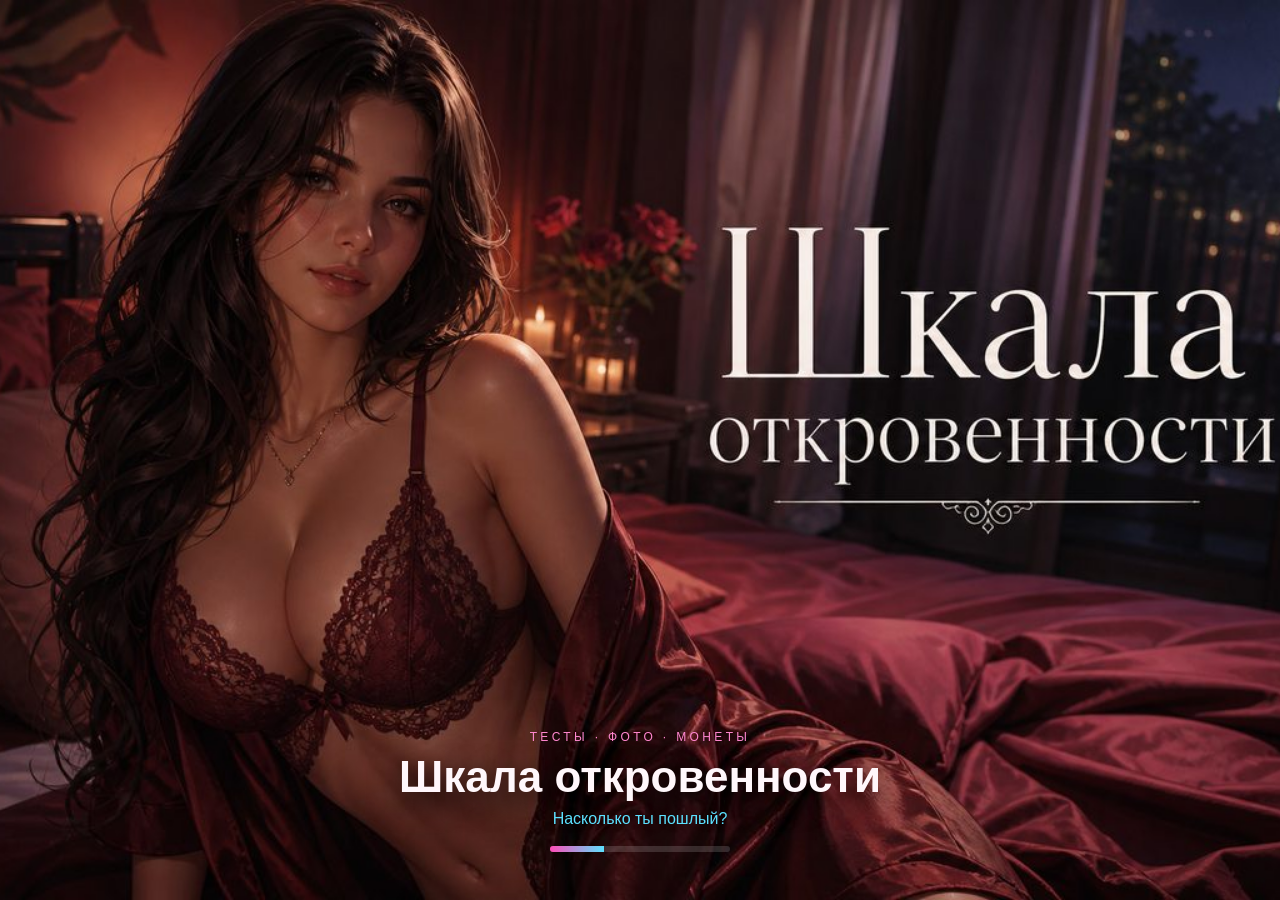
==== game/index.html @ e7f63117 "Rebuild game as tests, photos and rewarded coins Replace chats and profile with 12 unique quizzes (1" ====
<!DOCTYPE html>
<html lang="ru" translate="no">
<head>
  <meta charset="UTF-8">
  <meta name="viewport" content="width=device-width, initial-scale=1, maximum-scale=1, user-scalable=no, viewport-fit=cover">
  <meta name="apple-mobile-web-app-capable" content="yes">
  <meta name="mobile-web-app-capable" content="yes">
  <meta name="theme-color" content="#16041f">
  <meta name="google" content="notranslate">
  <title>Шкала откровенности</title>
  <style>
:root {
  --bg: #120218;
  --bg2: #24112f;
  --card: rgba(42, 16, 58, 0.88);
  --line: rgba(255, 120, 210, 0.28);
  --pink: #ff4db8;
  --pink2: #ff87d0;
  --violet: #9b6bff;
  --cyan: #5ce1ff;
  --gold: #ffd15a;
  --text: #fff7fb;
  --muted: #c9b3d4;
  --her: linear-gradient(135deg, #ff4db8, #c44dff);
  --me: linear-gradient(135deg, #3aa0ff, #6d7bff);
  --safe: env(safe-area-inset-top, 0px);
  --safeb: env(safe-area-inset-bottom, 0px);
  --navh: 64px;
  --toph: 56px;
}
* { box-sizing: border-box; -webkit-tap-highlight-color: transparent; }
html, body {
  margin: 0; padding: 0; width: 100%; height: 100%;
  overflow: hidden; background: #07010b; color: var(--text);
  font-family: "Segoe UI", "Nunito", "Trebuchet MS", sans-serif;
  user-select: none; -webkit-user-select: none; -webkit-touch-callout: none;
  overscroll-behavior: none; touch-action: manipulation;
}
img { -webkit-user-drag: none; pointer-events: none; }
button, .tap { cursor: pointer; font: inherit; color: inherit; }
#app {
  position: relative; width: 100%; height: 100%; margin: 0 auto;
  max-width: min(100vw, calc(100vh * 2));
  max-height: min(100vh, calc(100vw * 2));
  background:
    radial-gradient(1200px 500px at 10% -10%, #5a1a7a 0%, transparent 55%),
    radial-gradient(900px 500px at 110% 10%, #1a4d7a 0%, transparent 50%),
    linear-gradient(180deg, #1a0824 0%, #120218 45%, #09010f 100%);
  overflow: hidden;
  display: flex; flex-direction: column;
}
.hidden { display: none !important; }
.boot {
  position: absolute; inset: 0; display: flex; flex-direction: column;
  align-items: center; justify-content: flex-end; z-index: 20;
}
.boot-hero { position: absolute; inset: 0; width: 100%; height: 100%; object-fit: cover; }
.boot-glow { position: absolute; inset: 0; background: linear-gradient(180deg, transparent 30%, #120218 78%); }
.boot-copy { position: relative; z-index: 2; text-align: center; padding: 0 20px 48px; width: 100%; }
.boot-kicker { letter-spacing: .28em; text-transform: uppercase; color: var(--pink2); font-size: 12px; margin: 0 0 8px; }
.boot h1 { margin: 0; font-size: clamp(28px, 7vw, 44px); text-shadow: 0 8px 30px #000; }
.boot-sub { color: var(--cyan); margin: 8px 0 18px; }
.boot-bar { width: 180px; height: 6px; margin: 0 auto; border-radius: 99px; background: rgba(255,255,255,.15); overflow: hidden; }
.boot-bar i { display: block; height: 100%; width: 30%; background: linear-gradient(90deg, var(--pink), var(--cyan)); animation: load 1.2s ease infinite; }
@keyframes load { 0% { transform: translateX(-100%); } 100% { transform: translateX(400%); } }

.view { flex: 1; min-height: 0; display: flex; flex-direction: column; position: relative; }
.topbar {
  height: calc(var(--toph) + var(--safe));
  padding: var(--safe) 12px 0;
  display: flex; align-items: center; gap: 8px; flex-shrink: 0;
  background: linear-gradient(180deg, rgba(18,2,24,.92), rgba(18,2,24,.55));
}
.topbar h2 { flex: 1; margin: 0; font-size: 18px; white-space: nowrap; overflow: hidden; text-overflow: ellipsis; }
.icon-btn, .coin-chip, .pill {
  border: 1px solid var(--line); background: rgba(255,255,255,.06);
  border-radius: 999px; min-height: 40px; min-width: 40px;
  display: inline-flex; align-items: center; justify-content: center; gap: 6px;
  padding: 0 12px;
}
.icon-btn { font-size: 18px; }
.coin-chip { color: var(--gold); font-weight: 700; }
.scroll {
  flex: 1; min-height: 0; overflow-y: auto; overflow-x: hidden;
  -webkit-overflow-scrolling: touch; overscroll-behavior: contain;
  touch-action: pan-y;
  padding: 12px 14px calc(var(--navh) + var(--safeb) + 16px);
}
.scroll::-webkit-scrollbar { width: 6px; }
.scroll::-webkit-scrollbar-thumb { background: rgba(255,77,184,.45); border-radius: 99px; }

.nav {
  position: absolute; left: 0; right: 0; bottom: 0;
  height: calc(var(--navh) + var(--safeb));
  padding-bottom: var(--safeb);
  display: grid; grid-template-columns: repeat(3, 1fr);
  background: rgba(12, 2, 18, .92); border-top: 1px solid var(--line);
  backdrop-filter: blur(12px);
}
.nav button {
  background: none; border: 0; color: var(--muted); display: flex; flex-direction: column;
  align-items: center; justify-content: center; gap: 2px; font-size: 11px;
}
.nav button.on { color: #fff; text-shadow: 0 0 12px var(--pink); }
.nav b { font-size: 18px; font-weight: 700; }

.hero-card {
  position: relative; border-radius: 22px; overflow: hidden; height: 210px;
  border: 1px solid var(--line); margin-bottom: 14px;
}
.hero-card img { position: absolute; inset: 0; width: 100%; height: 100%; object-fit: cover; }
.hero-card .shade { position: absolute; inset: 0; background: linear-gradient(180deg, transparent, #16041fd9 78%); }
.hero-card .copy { position: absolute; left: 14px; right: 14px; bottom: 12px; }
.hero-card h3 { margin: 0 0 4px; font-size: 22px; }
.badge-row { display: flex; gap: 6px; flex-wrap: wrap; }
.badge { background: rgba(0,0,0,.45); border: 1px solid rgba(255,255,255,.2); border-radius: 8px; padding: 3px 8px; font-size: 11px; }
.badge.hot { background: #ff2d7a; border: 0; font-weight: 800; }
.badge.gold { background: var(--gold); color: #3a2200; font-weight: 800; }

.grid-2 { display: grid; grid-template-columns: 1fr 1fr; gap: 10px; }
.card {
  background: var(--card); border: 1px solid var(--line); border-radius: 18px;
  padding: 12px; display: flex; gap: 10px; align-items: center;
}
.card.col { flex-direction: column; align-items: stretch; }
.avatar {
  width: 58px; height: 58px; border-radius: 16px; object-fit: cover; flex-shrink: 0;
  border: 2px solid var(--pink2); box-shadow: 0 0 16px rgba(255,77,184,.35);
}
.online { width: 10px; height: 10px; background: #39ff95; border-radius: 50%; display: inline-block; box-shadow: 0 0 8px #39ff95; }
.muted { color: var(--muted); font-size: 13px; }
.btn {
  border: 0; border-radius: 16px; min-height: 48px; padding: 0 16px; font-weight: 800;
  background: linear-gradient(135deg, var(--pink), var(--violet)); color: #fff;
  box-shadow: 0 8px 22px rgba(255,77,184,.28);
}
.btn.sec { background: rgba(255,255,255,.08); border: 1px solid var(--line); box-shadow: none; }
.btn.gold { background: linear-gradient(135deg, #ffd15a, #ff9a3c); color: #3a2200; }
.btn.cyan { background: linear-gradient(135deg, #5ce1ff, #6d7bff); }
.btn:disabled { opacity: .5; }
.btn-row { display: flex; gap: 8px; }
.btn-row .btn { flex: 1; }

.chat-list .card { width: 100%; text-align: left; background: var(--card); border: 1px solid var(--line); }
.preview { color: var(--pink2); font-size: 13px; margin-top: 2px; white-space: nowrap; overflow: hidden; text-overflow: ellipsis; }

.messages { display: flex; flex-direction: column; gap: 8px; padding-bottom: 8px; }
.bubble {
  max-width: 82%; padding: 10px 12px; border-radius: 16px; line-height: 1.35; font-size: 15px;
  word-wrap: break-word;
}
.bubble.her { align-self: flex-start; background: var(--her); border-bottom-left-radius: 4px; }
.bubble.me { align-self: flex-end; background: var(--me); border-bottom-right-radius: 4px; }
.choices { display: flex; flex-direction: column; gap: 8px; margin-top: 8px; }
.choice {
  text-align: left; background: rgba(255,255,255,.07); border: 1px solid var(--line);
  border-radius: 14px; padding: 12px; min-height: 46px;
}
.choice:hover, .choice:focus { outline: 0; border-color: var(--cyan); }

.photo-grid { display: grid; grid-template-columns: repeat(2, 1fr); gap: 10px; }
.photo-card { position: relative; border-radius: 18px; overflow: hidden; aspect-ratio: 3/4; border: 1px solid var(--line); }
.photo-card img { width: 100%; height: 100%; object-fit: cover; }
.photo-card.locked img { filter: blur(16px) saturate(1.2); transform: scale(1.08); }
.photo-card .meta {
  position: absolute; left: 0; right: 0; bottom: 0; padding: 8px;
  background: linear-gradient(180deg, transparent, #000c);
  display: flex; justify-content: space-between; align-items: flex-end; gap: 6px;
}
.lock-ico { position: absolute; top: 50%; left: 50%; transform: translate(-50%,-50%); font-size: 28px; }

.q-card { background: var(--card); border: 1px solid var(--line); border-radius: 20px; padding: 16px; }
.progress { height: 8px; background: rgba(255,255,255,.1); border-radius: 99px; overflow: hidden; margin: 8px 0 14px; }
.progress i { display: block; height: 100%; background: linear-gradient(90deg, var(--pink), var(--cyan)); }
.answers { display: flex; flex-direction: column; gap: 8px; }
.answer { text-align: left; min-height: 52px; border-radius: 14px; border: 1px solid var(--line); background: rgba(255,255,255,.06); padding: 12px; }

.result { text-align: center; padding: 12px 6px 20px; }
.result .big { font-size: 28px; margin: 8px 0; }
.stars { color: var(--gold); font-size: 22px; letter-spacing: 3px; }

.toast {
  position: absolute; left: 50%; bottom: calc(var(--navh) + 18px); transform: translateX(-50%);
  background: #22102d; border: 1px solid var(--line); padding: 10px 14px; border-radius: 14px;
  z-index: 30; white-space: nowrap; max-width: 90%; overflow: hidden; text-overflow: ellipsis;
}
.modal {
  position: absolute; inset: 0; background: rgba(5,0,10,.72); display: flex; align-items: flex-end;
  justify-content: center; z-index: 40; padding: 16px;
}
.modal-card {
  width: min(460px, 100%); background: #24112f; border: 1px solid var(--line);
  border-radius: 22px; padding: 16px; margin-bottom: var(--safeb);
}
.viewer { align-items: center; }
.viewer img { width: min(420px, 100%); max-height: 70%; object-fit: contain; border-radius: 12px; }
.pause {
  position: absolute; inset: 0; background: rgba(6,0,12,.82); display: flex; align-items: center;
  justify-content: center; z-index: 50;
}
.pause-card { text-align: center; }
.section-title { margin: 4px 0 10px; font-size: 16px; color: var(--cyan); }
.stat-row { display: grid; grid-template-columns: 1fr 1fr; gap: 8px; margin: 10px 0; }
.stat { background: rgba(255,255,255,.06); border-radius: 14px; padding: 12px; text-align: center; }
.stat b { display: block; font-size: 22px; color: var(--gold); }

@media (min-width: 820px) {
  .photo-grid { grid-template-columns: repeat(4, 1fr); }
  .grid-2 { grid-template-columns: 1fr 1fr 1fr 1fr; }
  .hero-card { height: 280px; }
  .scroll { padding-left: 22px; padding-right: 22px; }
  .chat-col { display: grid !important; grid-template-columns: 1fr 1fr; gap: 8px !important; }
}
@media (max-width: 380px) {
  .nav button { font-size: 10px; }
  .avatar { width: 50px; height: 50px; }
}

  </style>
  <script src="/sdk.js"></script>
</head>
<body>
  <div id="app">
    <div id="boot" class="boot">
      <div class="boot-glow"></div>
      <img class="boot-hero" src="assets/img/hero.jpg" alt="">
      <div class="boot-copy">
        <p class="boot-kicker">тесты · фото · монеты</p>
        <h1>Шкала откровенности</h1>
        <p class="boot-sub">Насколько ты пошлый?</p>
        <div class="boot-bar"><i></i></div>
      </div>
    </div>
    <div id="view" class="view hidden"></div>
    <div id="toast" class="toast hidden"></div>
    <div id="modal" class="modal hidden"></div>
    <div id="pause" class="pause hidden">
      <div class="pause-card">
        <h2>Пауза</h2>
        <p>Игра на паузе, звук выключен</p>
      </div>
    </div>
  </div>
  <script>
const I18N = {
  ru: {
    title: "Шкала откровенности",
    tests: "Тесты",
    photos: "Фото",
    coinsTab: "Монеты",
    back: "Назад",
    coins: "монет",
    hot: "Горячая",
    openFor: "Открыть за",
    watchAd: "Смотреть рекламу и открыть фото",
    watchAdCoins: "Смотреть рекламу и получить 50 монет",
    adLocal: "В Яндекс Играх здесь будет реклама. Для предпросмотра награда выдана.",
    adFail: "Реклама сейчас недоступна. Попробуйте позже.",
    rewardedHint: "Вы посмотрите рекламу и получите награду в игре.",
    testReward: "За тест: {n} вопросов · +{c} монет",
    startTest: "Начать тест",
    result: "Твой результат",
    again: "Пройти ещё раз",
    coinsGot: "+{c} монет",
    alreadyRewarded: "Повторно монеты не начисляются",
    how: "Как играть",
    howBody: "Проходите тесты — за первое прохождение каждого теста 20 монет. Смотрите рекламу — 50 монет за просмотр. Каждое фото стоит 50 монет или одну рекламу. Управление: нажимайте пальцем или мышью. На компьютере — стрелки, Enter, Escape. Прогресс сохраняется сам.",
    login: "Войти через Яндекс ID",
    loginHint: "Вход сохраняет прогресс в облаке на всех устройствах. Без входа тоже можно играть — прогресс останется на этом устройстве.",
    music: "Музыка",
    sfx: "Звуки",
    paused: "Пауза",
    pausedHint: "Игра на паузе, звук выключен",
    needCoins: "Не хватает монет. Пройдите тест или посмотрите рекламу.",
    opened: "Фото открыто",
    close: "Закрыть",
    continue: "Далее",
    ageNote: "Персонажи старше 21 года. Фото — стильные портреты.",
    coinsHelp: "1 реклама = 50 монет. 1 тест = 20 монет. 1 фото = 50 монет.",
    moreCoins: "Монеты за рекламу"
  },
  en: {
    title: "Candid Scale",
    tests: "Tests",
    photos: "Photos",
    coinsTab: "Coins",
    back: "Back",
    coins: "coins",
    hot: "Hot",
    openFor: "Unlock for",
    watchAd: "Watch an ad to unlock the photo",
    watchAdCoins: "Watch an ad and get 50 coins",
    adLocal: "On Yandex Games this shows an ad. Preview reward granted.",
    adFail: "Ads unavailable right now. Try later.",
    rewardedHint: "You will watch an ad and get an in-game reward.",
    testReward: "This test: {n} questions · +{c} coins",
    startTest: "Start test",
    result: "Your result",
    again: "Try again",
    coinsGot: "+{c} coins",
    alreadyRewarded: "Coins are awarded once",
    how: "How to play",
    howBody: "Complete tests — 20 coins for the first clear of each test. Watch an ad — 50 coins. Each photo costs 50 coins or one ad. Tap or click. On desktop: arrows, Enter, Escape. Progress saves automatically.",
    login: "Sign in with Yandex ID",
    loginHint: "Sign in to save cloud progress across devices. Guest play keeps progress on this device.",
    music: "Music",
    sfx: "Sounds",
    paused: "Paused",
    pausedHint: "The game is paused and muted",
    needCoins: "Not enough coins. Finish a test or watch an ad.",
    opened: "Photo unlocked",
    close: "Close",
    continue: "Next",
    ageNote: "Characters are over 21. Photos are stylish portraits.",
    coinsHelp: "1 ad = 50 coins. 1 test = 20 coins. 1 photo = 50 coins.",
    moreCoins: "Coins for an ad"
  }
};
function t(key, vars) {
  const lang = (window.Game && Game.lang) || "ru";
  let s = (I18N[lang] && I18N[lang][key]) || I18N.ru[key] || key;
  if (vars) Object.keys(vars).forEach((k) => { s = s.replace("{" + k + "}", vars[k]); });
  return s;
}
function tx(obj) {
  if (!obj) return "";
  if (typeof obj === "string") return obj;
  const lang = (window.Game && Game.lang) || "ru";
  return obj[lang] || obj.ru || obj.en || "";
}

const CONTENT = {
  "GAME_TITLE": {
    "ru": "Шкала откровенности",
    "en": "Candid Scale"
  },
  "PHOTOS": [
    {
      "id": "p01",
      "src": "assets/img/photos/p01.jpg",
      "price": 50,
      "title": {
        "ru": "Утро в атласе",
        "en": "Утро в атласе"
      },
      "hot": true
    },
    {
      "id": "p02",
      "src": "assets/img/photos/p02.jpg",
      "price": 50,
      "title": {
        "ru": "Окно и город",
        "en": "Окно и город"
      },
      "hot": true
    },
    {
      "id": "p03",
      "src": "assets/img/photos/p03.jpg",
      "price": 50,
      "title": {
        "ru": "Золотое зеркало",
        "en": "Золотое зеркало"
      },
      "hot": true
    },
    {
      "id": "p04",
      "src": "assets/img/photos/p04.jpg",
      "price": 50,
      "title": {
        "ru": "Неон и сирень",
        "en": "Неон и сирень"
      },
      "hot": true
    },
    {
      "id": "p05",
      "src": "assets/img/photos/p05.jpg",
      "price": 50,
      "title": {
        "ru": "Балкон ночью",
        "en": "Балкон ночью"
      },
      "hot": true
    },
    {
      "id": "p06",
      "src": "assets/img/photos/p06.jpg",
      "price": 50,
      "title": {
        "ru": "Закат на пляже",
        "en": "Закат на пляже"
      },
      "hot": true
    },
    {
      "id": "p07",
      "src": "assets/img/photos/p07.jpg",
      "price": 50,
      "title": {
        "ru": "Бассейн",
        "en": "Бассейн"
      },
      "hot": true
    },
    {
      "id": "p08",
      "src": "assets/img/photos/p08.jpg",
      "price": 50,
      "title": {
        "ru": "Белый шёлк",
        "en": "Белый шёлк"
      },
      "hot": true
    },
    {
      "id": "p09",
      "src": "assets/img/photos/p09.jpg",
      "price": 50,
      "title": {
        "ru": "Бордо",
        "en": "Бордо"
      },
      "hot": true
    },
    {
      "id": "p10",
      "src": "assets/img/photos/p10.jpg",
      "price": 50,
      "title": {
        "ru": "Цветы у окна",
        "en": "Цветы у окна"
      },
      "hot": true
    },
    {
      "id": "p11",
      "src": "assets/img/photos/p11.jpg",
      "price": 50,
      "title": {
        "ru": "Рассвет у моря",
        "en": "Рассвет у моря"
      },
      "hot": true
    },
    {
      "id": "p12",
      "src": "assets/img/photos/p12.jpg",
      "price": 50,
      "title": {
        "ru": "Палуба",
        "en": "Палуба"
      },
      "hot": true
    },
    {
      "id": "p13",
      "src": "assets/img/photos/p13.jpg",
      "price": 50,
      "title": {
        "ru": "Студия",
        "en": "Студия"
      },
      "hot": true
    },
    {
      "id": "p14",
      "src": "assets/img/photos/p14.jpg",
      "price": 50,
      "title": {
        "ru": "Постель и свет",
        "en": "Постель и свет"
      },
      "hot": true
    },
    {
      "id": "p15",
      "src": "assets/img/photos/p15.jpg",
      "price": 50,
      "title": {
        "ru": "Крыша",
        "en": "Крыша"
      },
      "hot": true
    },
    {
      "id": "p16",
      "src": "assets/img/photos/p16.jpg",
      "price": 50,
      "title": {
        "ru": "Терраса",
        "en": "Терраса"
      },
      "hot": true
    },
    {
      "id": "p17",
      "src": "assets/img/photos/p17.jpg",
      "price": 50,
      "title": {
        "ru": "Тихий дом",
        "en": "Тихий дом"
      },
      "hot": true
    },
    {
      "id": "p18",
      "src": "assets/img/photos/p18.jpg",
      "price": 50,
      "title": {
        "ru": "Красный вечер",
        "en": "Красный вечер"
      },
      "hot": true
    },
    {
      "id": "p19",
      "src": "assets/img/photos/p19.jpg",
      "price": 50,
      "title": {
        "ru": "Спа",
        "en": "Спа"
      },
      "hot": true
    },
    {
      "id": "p20",
      "src": "assets/img/photos/p20.jpg",
      "price": 50,
      "title": {
        "ru": "Гирлянды",
        "en": "Гирлянды"
      },
      "hot": true
    },
    {
      "id": "p21",
      "src": "assets/img/photos/p21.jpg",
      "price": 50,
      "title": {
        "ru": "Фонари на песке",
        "en": "Фонари на песке"
      },
      "hot": true
    },
    {
      "id": "p22",
      "src": "assets/img/photos/p22.jpg",
      "price": 50,
      "title": {
        "ru": "Камера на крыше",
        "en": "Камера на крыше"
      },
      "hot": true
    },
    {
      "id": "p23",
      "src": "assets/img/photos/p23.jpg",
      "price": 50,
      "title": {
        "ru": "После сцены",
        "en": "После сцены"
      },
      "hot": true
    },
    {
      "id": "p24",
      "src": "assets/img/photos/p24.jpg",
      "price": 50,
      "title": {
        "ru": "Поле и закат",
        "en": "Поле и закат"
      },
      "hot": true
    },
    {
      "id": "p25",
      "src": "assets/img/photos/p25.jpg",
      "price": 50,
      "title": {
        "ru": "Книга и лампа",
        "en": "Книга и лампа"
      },
      "hot": true
    },
    {
      "id": "p26",
      "src": "assets/img/photos/p26.jpg",
      "price": 50,
      "title": {
        "ru": "Дождь на стекле",
        "en": "Дождь на стекле"
      },
      "hot": true
    },
    {
      "id": "p27",
      "src": "assets/img/photos/p27.jpg",
      "price": 50,
      "title": {
        "ru": "Утро у воды",
        "en": "Утро у воды"
      },
      "hot": true
    },
    {
      "id": "p28",
      "src": "assets/img/photos/p28.jpg",
      "price": 50,
      "title": {
        "ru": "Изумруд",
        "en": "Изумруд"
      },
      "hot": true
    }
  ],
  "QUIZZES": [
    {
      "id": "poshly",
      "title": {
        "ru": "Насколько ты пошлый?",
        "en": "How spicy are you?"
      },
      "cover": "assets/img/photos/p01.jpg",
      "reward": 20,
      "questions": 15,
      "results": [
        {
          "min": 0,
          "title": {
            "ru": "Почти святой",
            "en": "Almost saint"
          },
          "text": {
            "ru": "Ты держишься прилично. Иногда искра в шутке не помешает.",
            "en": "You stay proper. A spark in a joke wouldn't hurt."
          }
        },
        {
          "min": 16,
          "title": {
            "ru": "Лёгкий перец",
            "en": "Mild pepper"
          },
          "text": {
            "ru": "Ты флиртуешь мягко и без давления. Самый уютный уровень.",
            "en": "You flirt softly, no pressure. The coziest level."
          }
        },
        {
          "min": 28,
          "title": {
            "ru": "Горячая шутка",
            "en": "Spicy joke"
          },
          "text": {
            "ru": "Ты любишь двусмысленности и ночные разговоры. Главное — такт.",
            "en": "You like double meanings and late talks. Keep the tact."
          }
        },
        {
          "min": 38,
          "title": {
            "ru": "Откровенный огонь",
            "en": "Open fire"
          },
          "text": {
            "ru": "Ты говоришь прямо и ярко. Спрашивай, комфортно ли другому.",
            "en": "You speak bright and direct. Ask if the other person is comfortable."
          }
        }
      ],
      "qs": [
        {
          "q": {
            "ru": "Шутка на грани приличия. Ты:",
            "en": "A joke on the edge of propriety. You:"
          },
          "a": [
            {
              "t": {
                "ru": "Меняю тему.",
                "en": "Change the topic."
              },
              "s": 0
            },
            {
              "t": {
                "ru": "Улыбаюсь, если всем ок.",
                "en": "I smile if everyone is fine."
              },
              "s": 1
            },
            {
              "t": {
                "ru": "Подхватываю чуть мягче.",
                "en": "I pick it up a bit softer."
              },
              "s": 2
            },
            {
              "t": {
                "ru": "Поднимаю ставки.",
                "en": "I raise the stakes."
              },
              "s": 3
            }
          ]
        },
        {
          "q": {
            "ru": "Комплимент внешности в первый вечер:",
            "en": "A looks compliment on night one:"
          },
          "a": [
            {
              "t": {
                "ru": "Не даю.",
                "en": "I don't."
              },
              "s": 0
            },
            {
              "t": {
                "ru": "Про стиль, не про тело.",
                "en": "About style, not the body."
              },
              "s": 1
            },
            {
              "t": {
                "ru": "Про взгляд и улыбку.",
                "en": "About the eyes and smile."
              },
              "s": 2
            },
            {
              "t": {
                "ru": "Прямо: ты выглядишь огонь.",
                "en": "Straight: you look like fire."
              },
              "s": 3
            }
          ]
        },
        {
          "q": {
            "ru": "Поздний чат «не спится». Настроение:",
            "en": "Late chat “can't sleep”. The mood:"
          },
          "a": [
            {
              "t": {
                "ru": "Спи. Завтра.",
                "en": "Sleep. Tomorrow."
              },
              "s": 0
            },
            {
              "t": {
                "ru": "Спокойный разговор.",
                "en": "A calm talk."
              },
              "s": 1
            },
            {
              "t": {
                "ru": "Тёплый флирт.",
                "en": "Warm flirt."
              },
              "s": 2
            },
            {
              "t": {
                "ru": "Игра в откровенные вопросы.",
                "en": "A game of daring questions."
              },
              "s": 3
            }
          ]
        },
        {
          "q": {
            "ru": "Фото в купальнике прислали. Ты пишешь:",
            "en": "They send a swimsuit photo. You write:"
          },
          "a": [
            {
              "t": {
                "ru": "Нормально.",
                "en": "It's fine."
              },
              "s": 0
            },
            {
              "t": {
                "ru": "Красивый кадр.",
                "en": "A beautiful shot."
              },
              "s": 1
            },
            {
              "t": {
                "ru": "Тебе очень идёт этот свет.",
                "en": "This light suits you a lot."
              },
              "s": 2
            },
            {
              "t": {
                "ru": "Засмотрелся, честно.",
                "en": "I stared, honestly."
              },
              "s": 3
            }
          ]
        },
        {
          "q": {
            "ru": "Игра «правда». Ты выбираешь:",
            "en": "A game of truth. You pick:"
          },
          "a": [
            {
              "t": {
                "ru": "Безопасные факты.",
                "en": "Safe facts."
              },
              "s": 0
            },
            {
              "t": {
                "ru": "Про свидания.",
                "en": "About dates."
              },
              "s": 1
            },
            {
              "t": {
                "ru": "Про фантазии вечера.",
                "en": "About evening fantasies."
              },
              "s": 2
            },
            {
              "t": {
                "ru": "Самые смелые вопросы.",
                "en": "The boldest questions."
              },
              "s": 3
            }
          ]
        },
        {
          "q": {
            "ru": "Эмодзи, которые ты ставишь чаще:",
            "en": "Emojis you use most:"
          },
          "a": [
            {
              "t": {
                "ru": "🙂",
                "en": "🙂"
              },
              "s": 0
            },
            {
              "t": {
                "ru": "😊",
                "en": "😊"
              },
              "s": 1
            },
            {
              "t": {
                "ru": "😉🔥",
                "en": "😉🔥"
              },
              "s": 2
            },
            {
              "t": {
                "ru": "😈💋",
                "en": "😈💋"
              },
              "s": 3
            }
          ]
        },
        {
          "q": {
            "ru": "Фильм на ночь вдвоём:",
            "en": "A night movie together:"
          },
          "a": [
            {
              "t": {
                "ru": "Комедия.",
                "en": "A comedy."
              },
              "s": 0
            },
            {
              "t": {
                "ru": "Романтика.",
                "en": "Romance."
              },
              "s": 1
            },
            {
              "t": {
                "ru": "Драма с напряжением.",
                "en": "A tense drama."
              },
              "s": 2
            },
            {
              "t": {
                "ru": "Что-то пикантное, если оба хотят.",
                "en": "Something spicy if both want it."
              },
              "s": 3
            }
          ]
        },
        {
          "q": {
            "ru": "Как называешь человека в чате:",
            "en": "What you call them in chat:"
          },
          "a": [
            {
              "t": {
                "ru": "По имени.",
                "en": "By name."
              },
              "s": 0
            },
            {
              "t": {
                "ru": "Тёплый ник.",
                "en": "A warm nickname."
              },
              "s": 1
            },
            {
              "t": {
                "ru": "Милый / красивая.",
                "en": "Cute / gorgeous."
              },
              "s": 2
            },
            {
              "t": {
                "ru": "Игривые прозвища.",
                "en": "Playful nicknames."
              },
              "s": 3
            }
          ]
        },
        {
          "q": {
            "ru": "Разговор про бывших и опыт:",
            "en": "Talk about exes and experience:"
          },
          "a": [
            {
              "t": {
                "ru": "Табу.",
                "en": "Taboo."
              },
              "s": 0
            },
            {
              "t": {
                "ru": "Коротко и без деталей.",
                "en": "Brief, no details."
              },
              "s": 1
            },
            {
              "t": {
                "ru": "Честно, если спросили.",
                "en": "Honest if asked."
              },
              "s": 2
            },
            {
              "t": {
                "ru": "Сам поднимаю тему жара.",
                "en": "I bring up the heat myself."
              },
              "s": 3
            }
          ]
        },
        {
          "q": {
            "ru": "Голосовое ночью:",
            "en": "A night voice note:"
          },
          "a": [
            {
              "t": {
                "ru": "Текст удобнее.",
                "en": "Text is easier."
              },
              "s": 0
            },
            {
              "t": {
                "ru": "Коротко «спокойной».",
                "en": "A short goodnight."
              },
              "s": 1
            },
            {
              "t": {
                "ru": "Тихий тёплый голос.",
                "en": "A quiet warm voice."
              },
              "s": 2
            },
            {
              "t": {
                "ru": "Специально ниже и ближе.",
                "en": "Lower and closer on purpose."
              },
              "s": 3
            }
          ]
        },
        {
          "q": {
            "ru": "Если намекают на встречу «просто посидеть»:",
            "en": "If they hint at “just hanging out”:"
          },
          "a": [
            {
              "t": {
                "ru": "Только общественное место.",
                "en": "Only a public place."
              },
              "s": 1
            },
            {
              "t": {
                "ru": "Кафе и прогулка.",
                "en": "Cafe and a walk."
              },
              "s": 2
            },
            {
              "t": {
                "ru": "Дом, если доверяю.",
                "en": "Home if I trust them."
              },
              "s": 3
            },
            {
              "t": {
                "ru": "Откажусь, рано.",
                "en": "I'll refuse, too soon."
              },
              "s": 0
            }
          ]
        },
        {
          "q": {
            "ru": "Самая смелая вещь в переписке для тебя:",
            "en": "The boldest chat move for you:"
          },
          "a": [
            {
              "t": {
                "ru": "Написать первым.",
                "en": "Texting first."
              },
              "s": 0
            },
            {
              "t": {
                "ru": "Признаться в симпатии.",
                "en": "Admitting a crush."
              },
              "s": 1
            },
            {
              "t": {
                "ru": "Попросить фото вечера.",
                "en": "Asking for an evening photo."
              },
              "s": 2
            },
            {
              "t": {
                "ru": "Задать очень личный вопрос.",
                "en": "Asking a very personal question."
              },
              "s": 3
            }
          ]
        },
        {
          "q": {
            "ru": "Реакция на подмигивание:",
            "en": "Reaction to a wink:"
          },
          "a": [
            {
              "t": {
                "ru": "Игнор.",
                "en": "Ignore."
              },
              "s": 0
            },
            {
              "t": {
                "ru": "Смайл в ответ.",
                "en": "A smile back."
              },
              "s": 1
            },
            {
              "t": {
                "ru": "Подмигиваю тоже.",
                "en": "I wink back."
              },
              "s": 2
            },
            {
              "t": {
                "ru": "Пишу, что это было горячо.",
                "en": "I write that it was hot."
              },
              "s": 3
            }
          ]
        },
        {
          "q": {
            "ru": "Граница «слишком»:",
            "en": "The “too much” line:"
          },
          "a": [
            {
              "t": {
                "ru": "Уже комплимент телу.",
                "en": "Already a body compliment."
              },
              "s": 0
            },
            {
              "t": {
                "ru": "Когда нет согласия.",
                "en": "When there's no consent."
              },
              "s": 1
            },
            {
              "t": {
                "ru": "Грубые слова.",
                "en": "Crude words."
              },
              "s": 2
            },
            {
              "t": {
                "ru": "Почти нет границ, если оба в игре.",
                "en": "Almost no line if both are in."
              },
              "s": 3
            }
          ]
        },
        {
          "q": {
            "ru": "Итог вечера в чате:",
            "en": "How the chat night ends:"
          },
          "a": [
            {
              "t": {
                "ru": "Спокойной ночи.",
                "en": "Good night."
              },
              "s": 0
            },
            {
              "t": {
                "ru": "Тёплый комплимент.",
                "en": "A warm compliment."
              },
              "s": 1
            },
            {
              "t": {
                "ru": "«Не хочу отпускать чат».",
                "en": "“Don't want to let the chat go”."
              },
              "s": 2
            },
            {
              "t": {
                "ru": "«Напиши, как закроешь глаза».",
                "en": "“Text me when you close your eyes”."
              },
              "s": 3
            }
          ]
        }
      ]
    },
    {
      "id": "open",
      "title": {
        "ru": "Насколько ты открытый?",
        "en": "How open are you?"
      },
      "cover": "assets/img/photos/p05.jpg",
      "reward": 20,
      "questions": 15,
      "results": [
        {
          "min": 0,
          "title": {
            "ru": "Закрытая дверь",
            "en": "Closed door"
          },
          "text": {
            "ru": "Ты дозируешь себя. Близость приходит медленно.",
            "en": "You dose yourself. Closeness comes slowly."
          }
        },
        {
          "min": 16,
          "title": {
            "ru": "Осторожный свет",
            "en": "Careful light"
          },
          "text": {
            "ru": "Ты открываешься тем, кто заслужил.",
            "en": "You open up to those who earned it."
          }
        },
        {
          "min": 28,
          "title": {
            "ru": "Честный разговор",
            "en": "Honest talk"
          },
          "text": {
            "ru": "Тебе легче сказать правду, чем играть.",
            "en": "You'd rather tell the truth than perform."
          }
        },
        {
          "min": 38,
          "title": {
            "ru": "Открытая книга",
            "en": "Open book"
          },
          "text": {
            "ru": "Ты мало прячешь. Следи, чтобы это был выбор, а не привычка.",
            "en": "You hide little. Make sure it's a choice, not a habit."
          }
        }
      ],
      "qs": [
        {
          "q": {
            "ru": "Секрет с полуслова. Ты:",
            "en": "A secret after a few words. You:"
          },
          "a": [
            {
              "t": {
                "ru": "Молчу.",
                "en": "I stay quiet."
              },
              "s": 0
            },
            {
              "t": {
                "ru": "Даю намёк.",
                "en": "I hint."
              },
              "s": 1
            },
            {
              "t": {
                "ru": "Рассказываю, если тепло.",
                "en": "I tell if it feels warm."
              },
              "s": 2
            },
            {
              "t": {
                "ru": "Выкладываю сразу.",
                "en": "I spill it right away."
              },
              "s": 3
            }
          ]
        },
        {
          "q": {
            "ru": "Слабость показать:",
            "en": "Showing a weakness:"
          },
          "a": [
            {
              "t": {
                "ru": "Никогда.",
                "en": "Never."
              },
              "s": 0
            },
            {
              "t": {
                "ru": "Редко, своим.",
                "en": "Rarely, to my people."
              },
              "s": 1
            },
            {
              "t": {
                "ru": "Когда просят поддержки.",
                "en": "When they ask for support."
              },
              "s": 2
            },
            {
              "t": {
                "ru": "Считаю это близостью.",
                "en": "I count it as closeness."
              },
              "s": 3
            }
          ]
        },
        {
          "q": {
            "ru": "Слёзы при другом человеке:",
            "en": "Tears in front of someone:"
          },
          "a": [
            {
              "t": {
                "ru": "Уйду.",
                "en": "I'll leave."
              },
              "s": 0
            },
            {
              "t": {
                "ru": "Сдержу.",
                "en": "I'll hold them."
              },
              "s": 1
            },
            {
              "t": {
                "ru": "Если доверяю — можно.",
                "en": "If I trust them — okay."
              },
              "s": 2
            },
            {
              "t": {
                "ru": "Не стыдно.",
                "en": "I'm not ashamed."
              },
              "s": 3
            }
          ]
        },
        {
          "q": {
            "ru": "Мечты вслух:",
            "en": "Dreams out loud:"
          },
          "a": [
            {
              "t": {
                "ru": "Держу в себе.",
                "en": "I keep them in."
              },
              "s": 0
            },
            {
              "t": {
                "ru": "Коротко.",
                "en": "Briefly."
              },
              "s": 1
            },
            {
              "t": {
                "ru": "Люблю делиться.",
                "en": "I love sharing."
              },
              "s": 2
            },
            {
              "t": {
                "ru": "Рассказываю ярко.",
                "en": "I tell them vividly."
              },
              "s": 3
            }
          ]
        },
        {
          "q": {
            "ru": "Обида:",
            "en": "Hurt feelings:"
          },
          "a": [
            {
              "t": {
                "ru": "Коплю.",
                "en": "I store them."
              },
              "s": 0
            },
            {
              "t": {
                "ru": "Пишу позже.",
                "en": "I text later."
              },
              "s": 1
            },
            {
              "t": {
                "ru": "Говорю в тот же вечер.",
                "en": "I say it the same evening."
              },
              "s": 2
            },
            {
              "t": {
                "ru": "Сразу вслух.",
                "en": "Out loud immediately."
              },
              "s": 3
            }
          ]
        },
        {
          "q": {
            "ru": "Страх отвержения:",
            "en": "Fear of rejection:"
          },
          "a": [
            {
              "t": {
                "ru": "Не признаюсь.",
                "en": "I won't admit it."
              },
              "s": 0
            },
            {
              "t": {
                "ru": "Шуткой прикрою.",
                "en": "I'll cover with a joke."
              },
              "s": 1
            },
            {
              "t": {
                "ru": "Могу сказать «мне важно».",
                "en": "I can say “this matters”."
              },
              "s": 2
            },
            {
              "t": {
                "ru": "Говорю прямо о страхе.",
                "en": "I name the fear."
              },
              "s": 3
            }
          ]
        },
        {
          "q": {
            "ru": "Прошлые ошибки:",
            "en": "Past mistakes:"
          },
          "a": [
            {
              "t": {
                "ru": "Скрываю.",
                "en": "I hide them."
              },
              "s": 0
            },
            {
              "t": {
                "ru": "Если спросят.",
                "en": "If asked."
              },
              "s": 1
            },
            {
              "t": {
                "ru": "Сам предупреждаю.",
                "en": "I warn myself."
              },
              "s": 2
            },
            {
              "t": {
                "ru": "Делаю из этого историю.",
                "en": "I make a story of it."
              },
              "s": 3
            }
          ]
        },
        {
          "q": {
            "ru": "Тело и комплексы:",
            "en": "Body and complexes:"
          },
          "a": [
            {
              "t": {
                "ru": "Закрытая тема.",
                "en": "Closed topic."
              },
              "s": 0
            },
            {
              "t": {
                "ru": "Намёком.",
                "en": "By hint."
              },
              "s": 1
            },
            {
              "t": {
                "ru": "Могу доверить.",
                "en": "I can trust someone with it."
              },
              "s": 2
            },
            {
              "t": {
                "ru": "Говорю легко.",
                "en": "I talk easily."
              },
              "s": 3
            }
          ]
        },
        {
          "q": {
            "ru": "Деньги и быт в начале:",
            "en": "Money and daily life early on:"
          },
          "a": [
            {
              "t": {
                "ru": "Не обсуждаю.",
                "en": "I don't discuss."
              },
              "s": 0
            },
            {
              "t": {
                "ru": "Общими словами.",
                "en": "In general words."
              },
              "s": 1
            },
            {
              "t": {
                "ru": "Честно о рамке.",
                "en": "Honest about the frame."
              },
              "s": 2
            },
            {
              "t": {
                "ru": "Полная прозрачность.",
                "en": "Full transparency."
              },
              "s": 3
            }
          ]
        },
        {
          "q": {
            "ru": "Семья:",
            "en": "Family:"
          },
          "a": [
            {
              "t": {
                "ru": "Поздно.",
                "en": "Later."
              },
              "s": 0
            },
            {
              "t": {
                "ru": "Базовые факты.",
                "en": "Basic facts."
              },
              "s": 1
            },
            {
              "t": {
                "ru": "Когда появилось «мы».",
                "en": "Once there's a we."
              },
              "s": 2
            },
            {
              "t": {
                "ru": "Скоро и живо.",
                "en": "Soon and vividly."
              },
              "s": 3
            }
          ]
        },
        {
          "q": {
            "ru": "Переписка другим людям о вас:",
            "en": "Texting others about you two:"
          },
          "a": [
            {
              "t": {
                "ru": "Никому.",
                "en": "No one."
              },
              "s": 0
            },
            {
              "t": {
                "ru": "Лучшему другу.",
                "en": "A best friend."
              },
              "s": 1
            },
            {
              "t": {
                "ru": "Если человек не против.",
                "en": "If they're okay with it."
              },
              "s": 2
            },
            {
              "t": {
                "ru": "Почти всем.",
                "en": "Almost everyone."
              },
              "s": 3
            }
          ]
        },
        {
          "q": {
            "ru": "«Я не знаю, что чувствую»:",
            "en": "“I don't know what I feel”:"
          },
          "a": [
            {
              "t": {
                "ru": "Промолчу.",
                "en": "I'll stay silent."
              },
              "s": 0
            },
            {
              "t": {
                "ru": "Напишу позже.",
                "en": "I'll write later."
              },
              "s": 1
            },
            {
              "t": {
                "ru": "Скажу, что путаюсь.",
                "en": "I'll say I'm confused."
              },
              "s": 2
            },
            {
              "t": {
                "ru": "Разберу вслух вместе.",
                "en": "We'll unpack it out loud."
              },
              "s": 3
            }
          ]
        },
        {
          "q": {
            "ru": "Границы озвучиваешь:",
            "en": "You state boundaries:"
          },
          "a": [
            {
              "t": {
                "ru": "Жду, пока нарушат.",
                "en": "I wait until they're crossed."
              },
              "s": 0
            },
            {
              "t": {
                "ru": "Намекаю.",
                "en": "I hint."
              },
              "s": 1
            },
            {
              "t": {
                "ru": "Говорю спокойно.",
                "en": "I say it calmly."
              },
              "s": 2
            },
            {
              "t": {
                "ru": "Сразу список.",
                "en": "A list right away."
              },
              "s": 3
            }
          ]
        },
        {
          "q": {
            "ru": "Комплимент принять:",
            "en": "Receiving a compliment:"
          },
          "a": [
            {
              "t": {
                "ru": "Отшучусь.",
                "en": "I'll joke it off."
              },
              "s": 0
            },
            {
              "t": {
                "ru": "Спасибо и всё.",
                "en": "Thanks, that's it."
              },
              "s": 1
            },
            {
              "t": {
                "ru": "Приму и отвечу.",
                "en": "I'll take it and reply."
              },
              "s": 2
            },
            {
              "t": {
                "ru": "Раскрою, что мне приятно.",
                "en": "I'll say it feels good."
              },
              "s": 3
            }
          ]
        },
        {
          "q": {
            "ru": "Будущее через месяц:",
            "en": "The future in a month:"
          },
          "a": [
            {
              "t": {
                "ru": "Не загадываю.",
                "en": "I don't plan."
              },
              "s": 0
            },
            {
              "t": {
                "ru": "Думаю молча.",
                "en": "I think quietly."
              },
              "s": 1
            },
            {
              "t": {
                "ru": "Спрашиваю «куда мы».",
                "en": "I ask where we are going."
              },
              "s": 2
            },
            {
              "t": {
                "ru": "Предлагаю план.",
                "en": "I suggest a plan."
              },
              "s": 3
            }
          ]
        }
      ]
    },
    {
      "id": "flirt",
      "title": {
        "ru": "Насколько ты смелый во флирте?",
        "en": "How bold is your flirt?"
      },
      "cover": "assets/img/photos/p02.jpg",
      "reward": 20,
      "questions": 15,
      "results": [
        {
          "min": 0,
          "title": {
            "ru": "Тихий старт",
            "en": "Quiet start"
          },
          "text": {
            "ru": "Ты осторожен и выбираешь безопасные шаги. Это уважение, но иногда стоит добавить искру.",
            "en": "You are careful and pick safe steps. That's respect, but a spark wouldn't hurt."
          }
        },
        {
          "min": 16,
          "title": {
            "ru": "Тёплый флирт",
            "en": "Warm flirt"
          },
          "text": {
            "ru": "Ты умеешь быть милым без давления. С тобой легко начинать разговор.",
            "en": "You stay kind without pressure. Talking to you is easy."
          }
        },
        {
          "min": 28,
          "title": {
            "ru": "Искра в чате",
            "en": "Chat spark"
          },
          "text": {
            "ru": "Ты чувствуешь момент и не боишься комплимента. Главное — не терять такт.",
            "en": "You feel the moment and aren't afraid of a compliment. Keep the tact."
          }
        },
        {
          "min": 38,
          "title": {
            "ru": "Смелый ритм",
            "en": "Bold rhythm"
          },
          "text": {
            "ru": "Ты играешь ярко и уверенно. Следи, чтобы партнёр успевал за темпом.",
            "en": "You play bright and sure. Make sure the other person can keep up."
          }
        }
      ],
      "qs": [
        {
          "q": {
            "ru": "Как начнёшь переписку с интересным человеком?",
            "en": "How do you start chatting with someone interesting?"
          },
          "a": [
            {
              "t": {
                "ru": "Привет. Как день?",
                "en": "Hi. How's the day?"
              },
              "s": 0
            },
            {
              "t": {
                "ru": "Увидел деталь и написал про неё.",
                "en": "I notice a detail and mention it."
              },
              "s": 2
            },
            {
              "t": {
                "ru": "Сразу комплимент внешности.",
                "en": "A look compliment right away."
              },
              "s": 3
            },
            {
              "t": {
                "ru": "Мем и проверка реакции.",
                "en": "A meme to test the reaction."
              },
              "s": 1
            }
          ]
        },
        {
          "q": {
            "ru": "Тебе написали поздно вечером «не спится». Что ответишь?",
            "en": "They text at night “can't sleep”. Your reply?"
          },
          "a": [
            {
              "t": {
                "ru": "Спи. Завтра напишешь.",
                "en": "Sleep. Text tomorrow."
              },
              "s": 0
            },
            {
              "t": {
                "ru": "Я тоже тут. О чём думаешь?",
                "en": "I'm here too. What's on your mind?"
              },
              "s": 2
            },
            {
              "t": {
                "ru": "Значит, вселенная даёт нам чат.",
                "en": "Then the universe gave us a chat."
              },
              "s": 3
            },
            {
              "t": {
                "ru": "Могу скинуть плейлист.",
                "en": "I can send a playlist."
              },
              "s": 1
            }
          ]
        },
        {
          "q": {
            "ru": "Комплимент в первом часе общения:",
            "en": "A compliment in the first hour:"
          },
          "a": [
            {
              "t": {
                "ru": "Не даю. Рано.",
                "en": "I don't. Too soon."
              },
              "s": 0
            },
            {
              "t": {
                "ru": "Про характер или юмор.",
                "en": "About character or humor."
              },
              "s": 2
            },
            {
              "t": {
                "ru": "Про взгляд и сразу «огонь».",
                "en": "About the look, then “fire”."
              },
              "s": 3
            },
            {
              "t": {
                "ru": "Про работу или хобби.",
                "en": "About work or a hobby."
              },
              "s": 1
            }
          ]
        },
        {
          "q": {
            "ru": "Тебя попросили оценить фото. Ты:",
            "en": "They ask you to rate a photo. You:"
          },
          "a": [
            {
              "t": {
                "ru": "Коротко: нормально.",
                "en": "Short: it's fine."
              },
              "s": 0
            },
            {
              "t": {
                "ru": "Говоришь, что именно цепляет.",
                "en": "You say what exactly catches you."
              },
              "s": 2
            },
            {
              "t": {
                "ru": "Пишешь, что засмотрелся.",
                "en": "You admit you stared."
              },
              "s": 3
            },
            {
              "t": {
                "ru": "Шутишь, чтобы не смутить.",
                "en": "You joke so nobody feels awkward."
              },
              "s": 1
            }
          ]
        },
        {
          "q": {
            "ru": "Кто делает шаг к созвону?",
            "en": "Who suggests a call?"
          },
          "a": [
            {
              "t": {
                "ru": "Жду инициативы.",
                "en": "I wait for them."
              },
              "s": 0
            },
            {
              "t": {
                "ru": "Предлагаю, если разговор уже тёплый.",
                "en": "I suggest once the chat is warm."
              },
              "s": 2
            },
            {
              "t": {
                "ru": "Предлагаю быстро, пока есть искра.",
                "en": "I suggest fast while the spark is there."
              },
              "s": 3
            },
            {
              "t": {
                "ru": "Сначала ещё пару дней текста.",
                "en": "A couple more days of text first."
              },
              "s": 1
            }
          ]
        },
        {
          "q": {
            "ru": "Флирт на грани шутки. Ты:",
            "en": "Flirting on the edge of a joke. You:"
          },
          "a": [
            {
              "t": {
                "ru": "Уходишь в безопасную тему.",
                "en": "You switch to a safe topic."
              },
              "s": 0
            },
            {
              "t": {
                "ru": "Отвечаешь в том же тоне чуть мягче.",
                "en": "You match the tone a bit softer."
              },
              "s": 2
            },
            {
              "t": {
                "ru": "Поднимаешь ставки шуткой.",
                "en": "You raise the stakes with a joke."
              },
              "s": 3
            },
            {
              "t": {
                "ru": "Ставишь смайл и наблюдаешь.",
                "en": "You send an emoji and watch."
              },
              "s": 1
            }
          ]
        },
        {
          "q": {
            "ru": "Как реагируешь на «скучаю»?",
            "en": "How do you answer “I miss you”?"
          },
          "a": [
            {
              "t": {
                "ru": "Я тоже.",
                "en": "Me too."
              },
              "s": 1
            },
            {
              "t": {
                "ru": "Спрашиваешь, чего именно не хватает.",
                "en": "You ask what they miss exactly."
              },
              "s": 2
            },
            {
              "t": {
                "ru": "Пишешь, что уже идёшь в чат как на свидание.",
                "en": "You say the chat already feels like a date."
              },
              "s": 3
            },
            {
              "t": {
                "ru": "Меняешь тему, чтобы не давить.",
                "en": "You change topic so it isn't heavy."
              },
              "s": 0
            }
          ]
        },
        {
          "q": {
            "ru": "Эмодзи в серьёзном чате:",
            "en": "Emoji in a serious chat:"
          },
          "a": [
            {
              "t": {
                "ru": "Почти не использую.",
                "en": "I almost never use them."
              },
              "s": 0
            },
            {
              "t": {
                "ru": "Одно точное.",
                "en": "One precise one."
              },
              "s": 2
            },
            {
              "t": {
                "ru": "Россыпь сердец.",
                "en": "A handful of hearts."
              },
              "s": 3
            },
            {
              "t": {
                "ru": "Только стикеры.",
                "en": "Stickers only."
              },
              "s": 1
            }
          ]
        },
        {
          "q": {
            "ru": "Человек ставит границы. Ты:",
            "en": "They set a boundary. You:"
          },
          "a": [
            {
              "t": {
                "ru": "Сразу отходишь навсегда.",
                "en": "You back off forever."
              },
              "s": 0
            },
            {
              "t": {
                "ru": "Благодаришь и продолжаешь уважительно.",
                "en": "You thank them and stay respectful."
              },
              "s": 2
            },
            {
              "t": {
                "ru": "Чуть шутишь, но принимаешь.",
                "en": "You joke a little, then accept."
              },
              "s": 1
            },
            {
              "t": {
                "ru": "Проверяешь, твёрдая ли граница.",
                "en": "You test if the boundary is firm."
              },
              "s": 3
            }
          ]
        },
        {
          "q": {
            "ru": "Идеальный темп сообщений:",
            "en": "Ideal message pace:"
          },
          "a": [
            {
              "t": {
                "ru": "Раз в день.",
                "en": "Once a day."
              },
              "s": 0
            },
            {
              "t": {
                "ru": "Волнами, когда есть настроение.",
                "en": "In waves, when the mood is there."
              },
              "s": 2
            },
            {
              "t": {
                "ru": "Почти сразу, пока горячо.",
                "en": "Almost instantly while it's hot."
              },
              "s": 3
            },
            {
              "t": {
                "ru": "Паузы специально, чтобы интрига.",
                "en": "Planned pauses for intrigue."
              },
              "s": 1
            }
          ]
        },
        {
          "q": {
            "ru": "Свидание предложишь:",
            "en": "You'd suggest a date:"
          },
          "a": [
            {
              "t": {
                "ru": "После долгой переписки.",
                "en": "After a long chat period."
              },
              "s": 0
            },
            {
              "t": {
                "ru": "Когда появилась общая шутка.",
                "en": "Once you share an inside joke."
              },
              "s": 2
            },
            {
              "t": {
                "ru": "Как только поймал интерес.",
                "en": "As soon as interest is clear."
              },
              "s": 3
            },
            {
              "t": {
                "ru": "Пусть предложат сами.",
                "en": "Let them suggest it."
              },
              "s": 1
            }
          ]
        },
        {
          "q": {
            "ru": "Что для тебя смелый шаг в чате?",
            "en": "A bold chat move for you is:"
          },
          "a": [
            {
              "t": {
                "ru": "Написать первым утром.",
                "en": "Texting first in the morning."
              },
              "s": 1
            },
            {
              "t": {
                "ru": "Признаться, что человек нравится.",
                "en": "Admitting you like them."
              },
              "s": 2
            },
            {
              "t": {
                "ru": "Попросить голосовое.",
                "en": "Asking for a voice note."
              },
              "s": 3
            },
            {
              "t": {
                "ru": "Отправить песню без пояснений.",
                "en": "Sending a song with no caption."
              },
              "s": 0
            }
          ]
        },
        {
          "q": {
            "ru": "Если разговор затих:",
            "en": "If the chat goes quiet:"
          },
          "a": [
            {
              "t": {
                "ru": "Исчезаю.",
                "en": "I disappear."
              },
              "s": 0
            },
            {
              "t": {
                "ru": "Возвращаюсь с новой живой темой.",
                "en": "I return with a lively topic."
              },
              "s": 2
            },
            {
              "t": {
                "ru": "Пишу прямое «скучал по чату».",
                "en": "I write a direct “missed this chat”."
              },
              "s": 3
            },
            {
              "t": {
                "ru": "Ставлю реакцию на старое сообщение.",
                "en": "I react to an old message."
              },
              "s": 1
            }
          ]
        },
        {
          "q": {
            "ru": "Ревность к чужим лайкам:",
            "en": "Jealousy about someone else's likes:"
          },
          "a": [
            {
              "t": {
                "ru": "Не моё дело.",
                "en": "Not my business."
              },
              "s": 1
            },
            {
              "t": {
                "ru": "Спрошу спокойно, если уже близко.",
                "en": "I'll ask calmly if we're close."
              },
              "s": 2
            },
            {
              "t": {
                "ru": "Пошучу, но мне важно.",
                "en": "I'll joke, but it matters."
              },
              "s": 3
            },
            {
              "t": {
                "ru": "Промолчу и отойду.",
                "en": "I'll stay quiet and step back."
              },
              "s": 0
            }
          ]
        },
        {
          "q": {
            "ru": "Финал вечера в переписке:",
            "en": "How you end a night of chatting:"
          },
          "a": [
            {
              "t": {
                "ru": "Спокойной ночи. Точка.",
                "en": "Good night. Period."
              },
              "s": 0
            },
            {
              "t": {
                "ru": "Тёплое пожелание и маленький комплимент.",
                "en": "A warm wish and a small compliment."
              },
              "s": 2
            },
            {
              "t": {
                "ru": "«Не хочу отпускать чат».",
                "en": "“I don't want to let the chat go”."
              },
              "s": 3
            },
            {
              "t": {
                "ru": "Стикер и всё.",
                "en": "A sticker and that's it."
              },
              "s": 1
            }
          ]
        }
      ]
    },
    {
      "id": "dates",
      "title": {
        "ru": "Твой стиль свиданий",
        "en": "Your dating style"
      },
      "cover": "assets/img/photos/p06.jpg",
      "reward": 20,
      "questions": 15,
      "results": [
        {
          "min": 0,
          "title": {
            "ru": "Классика",
            "en": "Classic"
          },
          "text": {
            "ru": "Тебе важны понятные форматы: кафе, прогулка, спокойный разговор.",
            "en": "You like clear formats: a cafe, a walk, a calm talk."
          }
        },
        {
          "min": 16,
          "title": {
            "ru": "Уютный сценарист",
            "en": "Cozy planner"
          },
          "text": {
            "ru": "Ты строишь вечер как маленький фильм: свет, маршрут, настроение.",
            "en": "You build the evening like a short film: light, route, mood."
          }
        },
        {
          "min": 28,
          "title": {
            "ru": "Импровизатор",
            "en": "Improviser"
          },
          "text": {
            "ru": "План есть, но ты легко меняешь его ради живого момента.",
            "en": "You have a plan, but you'll change it for a live moment."
          }
        },
        {
          "min": 38,
          "title": {
            "ru": "Автор вечеров",
            "en": "Evening author"
          },
          "text": {
            "ru": "Ты создаёшь впечатление. Главное — не забыть спросить, комфортно ли другому.",
            "en": "You create an impression. Just remember to ask if the other person is comfortable."
          }
        }
      ],
      "qs": [
        {
          "q": {
            "ru": "Первое свидание — где?",
            "en": "First date — where?"
          },
          "a": [
            {
              "t": {
                "ru": "Тихое кафе.",
                "en": "A quiet cafe."
              },
              "s": 1
            },
            {
              "t": {
                "ru": "Прогулка без жёсткой цели.",
                "en": "A walk with no hard goal."
              },
              "s": 2
            },
            {
              "t": {
                "ru": "Необычная локация: крыша, рынок, выставка.",
                "en": "An unusual spot: roof, market, exhibit."
              },
              "s": 3
            },
            {
              "t": {
                "ru": "Онлайн ещё немного.",
                "en": "Stay online a bit more."
              },
              "s": 0
            }
          ]
        },
        {
          "q": {
            "ru": "Кто платит?",
            "en": "Who pays?"
          },
          "a": [
            {
              "t": {
                "ru": "Кто пригласил.",
                "en": "Whoever invited."
              },
              "s": 2
            },
            {
              "t": {
                "ru": "Всегда я.",
                "en": "Always me."
              },
              "s": 3
            },
            {
              "t": {
                "ru": "Пополам.",
                "en": "Split."
              },
              "s": 1
            },
            {
              "t": {
                "ru": "Как получится, без темы.",
                "en": "Whatever happens, no talk."
              },
              "s": 0
            }
          ]
        },
        {
          "q": {
            "ru": "Опоздание на 15 минут. Ты:",
            "en": "They're 15 minutes late. You:"
          },
          "a": [
            {
              "t": {
                "ru": "Уходишь.",
                "en": "You leave."
              },
              "s": 0
            },
            {
              "t": {
                "ru": "Пишешь «я на месте, без спешки».",
                "en": "You text “I'm here, no rush”."
              },
              "s": 2
            },
            {
              "t": {
                "ru": "Заказываешь себе что-то и ждёшь спокойно.",
                "en": "You order something and wait calmly."
              },
              "s": 1
            },
            {
              "t": {
                "ru": "Встречаешь шуткой про драму.",
                "en": "You greet them with a drama joke."
              },
              "s": 3
            }
          ]
        },
        {
          "q": {
            "ru": "Подарки на втором свидании:",
            "en": "A gift on the second date:"
          },
          "a": [
            {
              "t": {
                "ru": "Не нужно.",
                "en": "No need."
              },
              "s": 0
            },
            {
              "t": {
                "ru": "Мелочь по смыслу разговора.",
                "en": "A small thing tied to your talks."
              },
              "s": 2
            },
            {
              "t": {
                "ru": "Цветы всегда.",
                "en": "Flowers always."
              },
              "s": 1
            },
            {
              "t": {
                "ru": "Билеты или впечатление.",
                "en": "Tickets or an experience."
              },
              "s": 3
            }
          ]
        },
        {
          "q": {
            "ru": "Разговор за столом. Ты больше:",
            "en": "Talk at the table. You mostly:"
          },
          "a": [
            {
              "t": {
                "ru": "Слушаешь.",
                "en": "Listen."
              },
              "s": 1
            },
            {
              "t": {
                "ru": "Задаёшь живые вопросы.",
                "en": "Ask living questions."
              },
              "s": 2
            },
            {
              "t": {
                "ru": "Рассказываешь истории.",
                "en": "Tell stories."
              },
              "s": 3
            },
            {
              "t": {
                "ru": "Шутишь, чтобы не было пауз.",
                "en": "Joke so there are no pauses."
              },
              "s": 0
            }
          ]
        },
        {
          "q": {
            "ru": "Если химии мало:",
            "en": "If there's little chemistry:"
          },
          "a": [
            {
              "t": {
                "ru": "Терплю вечер до конца молча.",
                "en": "You endure the evening in silence."
              },
              "s": 0
            },
            {
              "t": {
                "ru": "Честно и мягко завершаешь.",
                "en": "You end it honestly and kindly."
              },
              "s": 2
            },
            {
              "t": {
                "ru": "Пытаешься «зажечь» любой ценой.",
                "en": "You try to spark it at any cost."
              },
              "s": 3
            },
            {
              "t": {
                "ru": "Предлагаешь дружеский формат.",
                "en": "You suggest a friendly format."
              },
              "s": 1
            }
          ]
        },
        {
          "q": {
            "ru": "Идеальная длина первой встречи:",
            "en": "Ideal length of a first meeting:"
          },
          "a": [
            {
              "t": {
                "ru": "40 минут.",
                "en": "40 minutes."
              },
              "s": 0
            },
            {
              "t": {
                "ru": "Пара часов.",
                "en": "A couple of hours."
              },
              "s": 2
            },
            {
              "t": {
                "ru": "Весь вечер, если идёт.",
                "en": "The whole evening if it flows."
              },
              "s": 3
            },
            {
              "t": {
                "ru": "Коротко и ещё созвон.",
                "en": "Short plus a later call."
              },
              "s": 1
            }
          ]
        },
        {
          "q": {
            "ru": "Погода испортилась. План:",
            "en": "Weather ruins the plan. You:"
          },
          "a": [
            {
              "t": {
                "ru": "Отмена.",
                "en": "Cancel."
              },
              "s": 0
            },
            {
              "t": {
                "ru": "Музей, чай, новый маршрут.",
                "en": "Museum, tea, a new route."
              },
              "s": 2
            },
            {
              "t": {
                "ru": "Всё равно гулять под дождём.",
                "en": "Walk in the rain anyway."
              },
              "s": 3
            },
            {
              "t": {
                "ru": "Перенос на сообщение.",
                "en": "Reschedule by text."
              },
              "s": 1
            }
          ]
        },
        {
          "q": {
            "ru": "Фото вместе:",
            "en": "A photo together:"
          },
          "a": [
            {
              "t": {
                "ru": "Не надо.",
                "en": "No thanks."
              },
              "s": 0
            },
            {
              "t": {
                "ru": "Если обоим ок — одно.",
                "en": "One, if both are okay."
              },
              "s": 2
            },
            {
              "t": {
                "ru": "Серия, пока свет хороший.",
                "en": "A series while the light is good."
              },
              "s": 3
            },
            {
              "t": {
                "ru": "Пусть сделает кто-то ещё.",
                "en": "Let someone else take it."
              },
              "s": 1
            }
          ]
        },
        {
          "q": {
            "ru": "Что важнее на свидании?",
            "en": "What matters more on a date?"
          },
          "a": [
            {
              "t": {
                "ru": "Пунктуальность.",
                "en": "Punctuality."
              },
              "s": 0
            },
            {
              "t": {
                "ru": "Внимание.",
                "en": "Attention."
              },
              "s": 2
            },
            {
              "t": {
                "ru": "Вау-локация.",
                "en": "A wow location."
              },
              "s": 3
            },
            {
              "t": {
                "ru": "Вкусная еда.",
                "en": "Good food."
              },
              "s": 1
            }
          ]
        },
        {
          "q": {
            "ru": "После встречи пишешь:",
            "en": "After the date you text:"
          },
          "a": [
            {
              "t": {
                "ru": "На следующий день.",
                "en": "The next day."
              },
              "s": 1
            },
            {
              "t": {
                "ru": "По дороге домой.",
                "en": "On the way home."
              },
              "s": 2
            },
            {
              "t": {
                "ru": "Сразу «это было здорово».",
                "en": "Right away “that was great”."
              },
              "s": 3
            },
            {
              "t": {
                "ru": "Жду их сообщение.",
                "en": "You wait for theirs."
              },
              "s": 0
            }
          ]
        },
        {
          "q": {
            "ru": "Тема прошлого:",
            "en": "Talking about the past:"
          },
          "a": [
            {
              "t": {
                "ru": "Табу на первом.",
                "en": "Taboo on the first date."
              },
              "s": 0
            },
            {
              "t": {
                "ru": "Коротко, без деталей ран.",
                "en": "Briefly, no wound details."
              },
              "s": 2
            },
            {
              "t": {
                "ru": "Честный разговор, если спросили.",
                "en": "An honest talk if asked."
              },
              "s": 1
            },
            {
              "t": {
                "ru": "Сам поднимаю, чтобы очистить поле.",
                "en": "I bring it up to clear the field."
              },
              "s": 3
            }
          ]
        },
        {
          "q": {
            "ru": "Сюрприз:",
            "en": "A surprise:"
          },
          "a": [
            {
              "t": {
                "ru": "Не люблю.",
                "en": "I dislike them."
              },
              "s": 0
            },
            {
              "t": {
                "ru": "Маленький и безопасный.",
                "en": "Small and safe."
              },
              "s": 2
            },
            {
              "t": {
                "ru": "Большой жест.",
                "en": "A big gesture."
              },
              "s": 3
            },
            {
              "t": {
                "ru": "Только если уверен на 100%.",
                "en": "Only if I'm 100% sure."
              },
              "s": 1
            }
          ]
        },
        {
          "q": {
            "ru": "Когда знакомить с друзьями?",
            "en": "When to introduce friends?"
          },
          "a": [
            {
              "t": {
                "ru": "Очень нескоро.",
                "en": "Much later."
              },
              "s": 0
            },
            {
              "t": {
                "ru": "Когда появилось доверие.",
                "en": "Once trust is there."
              },
              "s": 2
            },
            {
              "t": {
                "ru": "Быстро, чтобы проверить совместимость.",
                "en": "Soon, to test the mix."
              },
              "s": 3
            },
            {
              "t": {
                "ru": "Пусть само случится.",
                "en": "Let it happen by itself."
              },
              "s": 1
            }
          ]
        },
        {
          "q": {
            "ru": "Идеальный финал вечера:",
            "en": "Ideal end of the evening:"
          },
          "a": [
            {
              "t": {
                "ru": "Чёткое «до связи».",
                "en": "A clear “talk later”."
              },
              "s": 0
            },
            {
              "t": {
                "ru": "Прогулка до транспорта.",
                "en": "A walk to their ride."
              },
              "s": 2
            },
            {
              "t": {
                "ru": "Ещё час на набережной.",
                "en": "Another hour by the water."
              },
              "s": 3
            },
            {
              "t": {
                "ru": "Сообщение с порога.",
                "en": "A text from the doorway."
              },
              "s": 1
            }
          ]
        }
      ]
    },
    {
      "id": "romantic",
      "title": {
        "ru": "Насколько ты романтик",
        "en": "How romantic are you"
      },
      "cover": "assets/img/photos/p10.jpg",
      "reward": 20,
      "questions": 15,
      "results": [
        {
          "min": 0,
          "title": {
            "ru": "Практик",
            "en": "Practical"
          },
          "text": {
            "ru": "Тебе важнее дела, чем декорации. Романтика для тебя — надёжность.",
            "en": "Actions beat decorations. Romance for you is reliability."
          }
        },
        {
          "min": 16,
          "title": {
            "ru": "Тёплый реалист",
            "en": "Warm realist"
          },
          "text": {
            "ru": "Ты замечаешь мелочи и не строишь замок из облаков.",
            "en": "You notice small things and don't build castles on clouds."
          }
        },
        {
          "min": 28,
          "title": {
            "ru": "Лиричный тип",
            "en": "Lyrical type"
          },
          "text": {
            "ru": "Тебе нужны закаты, слова и смысл касаний взглядом.",
            "en": "You need sunsets, words, and meaningful looks."
          }
        },
        {
          "min": 38,
          "title": {
            "ru": "Поэт в чате",
            "en": "Chat poet"
          },
          "text": {
            "ru": "Ты создаёшь атмосферу из воздуха. Не забывай про землю — быт тоже любовь.",
            "en": "You make atmosphere out of air. Don't forget the ground — daily life is love too."
          }
        }
      ],
      "qs": [
        {
          "q": {
            "ru": "Закат на свидании:",
            "en": "A sunset on a date:"
          },
          "a": [
            {
              "t": {
                "ru": "Просто свет.",
                "en": "Just light."
              },
              "s": 0
            },
            {
              "t": {
                "ru": "Повод замолчать вместе.",
                "en": "A reason to go quiet together."
              },
              "s": 2
            },
            {
              "t": {
                "ru": "Обязательный пункт маршрута.",
                "en": "A required stop on the route."
              },
              "s": 3
            },
            {
              "t": {
                "ru": "Хороший фон для фото.",
                "en": "A nice photo background."
              },
              "s": 1
            }
          ]
        },
        {
          "q": {
            "ru": "Письмо от руки:",
            "en": "A handwritten letter:"
          },
          "a": [
            {
              "t": {
                "ru": "Архаика.",
                "en": "Old-fashioned."
              },
              "s": 0
            },
            {
              "t": {
                "ru": "Иногда сильнее чата.",
                "en": "Sometimes stronger than chat."
              },
              "s": 2
            },
            {
              "t": {
                "ru": "Мечтаю получить.",
                "en": "I dream of receiving one."
              },
              "s": 3
            },
            {
              "t": {
                "ru": "Мило, но не обязательно.",
                "en": "Cute, not required."
              },
              "s": 1
            }
          ]
        },
        {
          "q": {
            "ru": "Песня «про нас»:",
            "en": "A song “about us”:"
          },
          "a": [
            {
              "t": {
                "ru": "Не собираю такие.",
                "en": "I don't collect those."
              },
              "s": 0
            },
            {
              "t": {
                "ru": "Одна может засесть.",
                "en": "One can stick."
              },
              "s": 2
            },
            {
              "t": {
                "ru": "Весь плейлист строится вокруг.",
                "en": "A whole playlist grows around it."
              },
              "s": 3
            },
            {
              "t": {
                "ru": "Пришлю ссылку без слов.",
                "en": "I'll send a link with no words."
              },
              "s": 1
            }
          ]
        },
        {
          "q": {
            "ru": "Случайный дождь:",
            "en": "Sudden rain:"
          },
          "a": [
            {
              "t": {
                "ru": "Ищем крышу.",
                "en": "We find a roof."
              },
              "s": 0
            },
            {
              "t": {
                "ru": "Можно постоять под навесом и говорить.",
                "en": "Stand under a shelter and talk."
              },
              "s": 2
            },
            {
              "t": {
                "ru": "Идём под дождём, если тепло.",
                "en": "Walk in it if it's warm."
              },
              "s": 3
            },
            {
              "t": {
                "ru": "Такси и чай.",
                "en": "A cab and tea."
              },
              "s": 1
            }
          ]
        },
        {
          "q": {
            "ru": "Комплимент важнее:",
            "en": "The more important compliment:"
          },
          "a": [
            {
              "t": {
                "ru": "Про ум.",
                "en": "About intelligence."
              },
              "s": 1
            },
            {
              "t": {
                "ru": "Про то, как человек делает день легче.",
                "en": "How they make the day easier."
              },
              "s": 2
            },
            {
              "t": {
                "ru": "Про красоту без стеснения.",
                "en": "Beauty without shyness."
              },
              "s": 3
            },
            {
              "t": {
                "ru": "Про достижения.",
                "en": "About achievements."
              },
              "s": 0
            }
          ]
        },
        {
          "q": {
            "ru": "Годовщина месяца:",
            "en": "A one-month mark:"
          },
          "a": [
            {
              "t": {
                "ru": "Не отмечаю.",
                "en": "I don't mark it."
              },
              "s": 0
            },
            {
              "t": {
                "ru": "Сообщение с деталью.",
                "en": "A text with a detail."
              },
              "s": 2
            },
            {
              "t": {
                "ru": "Маленький ритуал.",
                "en": "A small ritual."
              },
              "s": 3
            },
            {
              "t": {
                "ru": "Ужин, если оба хотят.",
                "en": "Dinner if both want it."
              },
              "s": 1
            }
          ]
        },
        {
          "q": {
            "ru": "Цветы без повода:",
            "en": "Flowers with no occasion:"
          },
          "a": [
            {
              "t": {
                "ru": "Не понимаю.",
                "en": "I don't get it."
              },
              "s": 0
            },
            {
              "t": {
                "ru": "Редкая точность попадание.",
                "en": "A rare perfect hit."
              },
              "s": 2
            },
            {
              "t": {
                "ru": "Люблю дарить и получать.",
                "en": "I like giving and getting them."
              },
              "s": 3
            },
            {
              "t": {
                "ru": "Лучше растение в горшке.",
                "en": "A potted plant is better."
              },
              "s": 1
            }
          ]
        },
        {
          "q": {
            "ru": "Ночной звонок «просто голос»:",
            "en": "A night call “just for the voice”:"
          },
          "a": [
            {
              "t": {
                "ru": "Лучше текст.",
                "en": "Text is better."
              },
              "s": 0
            },
            {
              "t": {
                "ru": "Иногда да, если оба не спят.",
                "en": "Sometimes, if both are awake."
              },
              "s": 2
            },
            {
              "t": {
                "ru": "Это моя слабость.",
                "en": "That's my weakness."
              },
              "s": 3
            },
            {
              "t": {
                "ru": "Коротко и спать.",
                "en": "Short, then sleep."
              },
              "s": 1
            }
          ]
        },
        {
          "q": {
            "ru": "Место силы вдвоём:",
            "en": "A shared special place:"
          },
          "a": [
            {
              "t": {
                "ru": "Нет такого.",
                "en": "There isn't one."
              },
              "s": 0
            },
            {
              "t": {
                "ru": "Появится само.",
                "en": "It will appear on its own."
              },
              "s": 1
            },
            {
              "t": {
                "ru": "Хочу одно «наше» кафе.",
                "en": "I want one “our” cafe."
              },
              "s": 2
            },
            {
              "t": {
                "ru": "Хочу маршрут-секрет.",
                "en": "I want a secret route."
              },
              "s": 3
            }
          ]
        },
        {
          "q": {
            "ru": "Слова «ты мне важен»:",
            "en": "The words “you matter to me”:"
          },
          "a": [
            {
              "t": {
                "ru": "Показываю делами, не говорю.",
                "en": "I show it, I don't say it."
              },
              "s": 1
            },
            {
              "t": {
                "ru": "Говорю, когда точно.",
                "en": "I say it when I'm sure."
              },
              "s": 2
            },
            {
              "t": {
                "ru": "Говорю часто, чтобы человек слышал.",
                "en": "I say it often so they hear it."
              },
              "s": 3
            },
            {
              "t": {
                "ru": "Сложно произнести.",
                "en": "Hard to say."
              },
              "s": 0
            }
          ]
        },
        {
          "q": {
            "ru": "Кино под пледом:",
            "en": "A movie under a blanket:"
          },
          "a": [
            {
              "t": {
                "ru": "Можно и без романтики.",
                "en": "Fine without romance."
              },
              "s": 1
            },
            {
              "t": {
                "ru": "Важна компания, не фильм.",
                "en": "Company matters more than the film."
              },
              "s": 2
            },
            {
              "t": {
                "ru": "Почти идеальный вечер.",
                "en": "Almost a perfect evening."
              },
              "s": 3
            },
            {
              "t": {
                "ru": "Лучше выйти в город.",
                "en": "Better to go out."
              },
              "s": 0
            }
          ]
        },
        {
          "q": {
            "ru": "Рассвет специально:",
            "en": "Waking for a sunrise on purpose:"
          },
          "a": [
            {
              "t": {
                "ru": "Нет.",
                "en": "No."
              },
              "s": 0
            },
            {
              "t": {
                "ru": "Раз в год.",
                "en": "Once a year."
              },
              "s": 1
            },
            {
              "t": {
                "ru": "Если человек рядом — да.",
                "en": "Yes if that person is there."
              },
              "s": 2
            },
            {
              "t": {
                "ru": "Сам предложу.",
                "en": "I'll suggest it myself."
              },
              "s": 3
            }
          ]
        },
        {
          "q": {
            "ru": "Имена в телефоне:",
            "en": "Names in the phone:"
          },
          "a": [
            {
              "t": {
                "ru": "Как есть.",
                "en": "As they are."
              },
              "s": 0
            },
            {
              "t": {
                "ru": "Маленькая пометка.",
                "en": "A small note."
              },
              "s": 1
            },
            {
              "t": {
                "ru": "Тёплое прозвище.",
                "en": "A warm nickname."
              },
              "s": 2
            },
            {
              "t": {
                "ru": "Целая история в скобках.",
                "en": "A whole story in brackets."
              },
              "s": 3
            }
          ]
        },
        {
          "q": {
            "ru": "Молчание вдвоём:",
            "en": "Silence together:"
          },
          "a": [
            {
              "t": {
                "ru": "Неловко.",
                "en": "Awkward."
              },
              "s": 0
            },
            {
              "t": {
                "ru": "Нормально.",
                "en": "Normal."
              },
              "s": 1
            },
            {
              "t": {
                "ru": "Признак близости.",
                "en": "A sign of closeness."
              },
              "s": 2
            },
            {
              "t": {
                "ru": "Ищу такие моменты.",
                "en": "I look for those moments."
              },
              "s": 3
            }
          ]
        },
        {
          "q": {
            "ru": "Любовь для тебя — это:",
            "en": "Love for you is:"
          },
          "a": [
            {
              "t": {
                "ru": "Союз и быт.",
                "en": "A partnership and daily life."
              },
              "s": 1
            },
            {
              "t": {
                "ru": "Выбор каждый день.",
                "en": "A daily choice."
              },
              "s": 2
            },
            {
              "t": {
                "ru": "Состояние, похожее на музыку.",
                "en": "A state that feels like music."
              },
              "s": 3
            },
            {
              "t": {
                "ru": "Редкое совпадение.",
                "en": "A rare coincidence."
              },
              "s": 0
            }
          ]
        }
      ]
    },
    {
      "id": "chatstyle",
      "title": {
        "ru": "Какой ты в переписке",
        "en": "What you're like in chat"
      },
      "cover": "assets/img/photos/p08.jpg",
      "reward": 20,
      "questions": 15,
      "results": [
        {
          "min": 0,
          "title": {
            "ru": "Лаконичный",
            "en": "Laconic"
          },
          "text": {
            "ru": "Мало букв, много смысла. Иногда людям не хватает тепла в количестве знаков.",
            "en": "Few letters, lots of meaning. Sometimes people want more warmth in the word count."
          }
        },
        {
          "min": 16,
          "title": {
            "ru": "Живой собеседник",
            "en": "Lively talker"
          },
          "text": {
            "ru": "Ты держишь ритм и не бросаешь диалог на полуслове.",
            "en": "You keep a rhythm and don't drop a dialogue mid-sentence."
          }
        },
        {
          "min": 28,
          "title": {
            "ru": "Мастер атмосферы",
            "en": "Atmosphere maker"
          },
          "text": {
            "ru": "Твои сообщения похожи на сцены. С тобой хочется открывать чат.",
            "en": "Your messages feel like scenes. People want to open your chat."
          }
        },
        {
          "min": 38,
          "title": {
            "ru": "Роман в пузырях",
            "en": "A novel in bubbles"
          },
          "text": {
            "ru": "Ты пишешь щедро и ярко. Следи, чтобы второму хватало воздуха.",
            "en": "You write generously and bright. Make sure the other person can breathe."
          }
        }
      ],
      "qs": [
        {
          "q": {
            "ru": "Средняя длина сообщения:",
            "en": "Average message length:"
          },
          "a": [
            {
              "t": {
                "ru": "Одно предложение.",
                "en": "One sentence."
              },
              "s": 0
            },
            {
              "t": {
                "ru": "Короткий абзац.",
                "en": "A short paragraph."
              },
              "s": 2
            },
            {
              "t": {
                "ru": "Простыня с деталями.",
                "en": "A long detailed text."
              },
              "s": 3
            },
            {
              "t": {
                "ru": "Голосовые.",
                "en": "Voice notes."
              },
              "s": 1
            }
          ]
        },
        {
          "q": {
            "ru": "Точки и скобки:",
            "en": "Periods and parentheses:"
          },
          "a": [
            {
              "t": {
                "ru": "Точка = серьёзно.",
                "en": "A period means serious."
              },
              "s": 1
            },
            {
              "t": {
                "ru": "Пишу как говорю.",
                "en": "I write as I speak."
              },
              "s": 2
            },
            {
              "t": {
                "ru": "Много «)))» для тепла.",
                "en": "Lots of “)))” for warmth."
              },
              "s": 3
            },
            {
              "t": {
                "ru": "Без знаков, на бегу.",
                "en": "No punctuation, on the run."
              },
              "s": 0
            }
          ]
        },
        {
          "q": {
            "ru": "Ответ задерживается на час. Ты:",
            "en": "A reply is an hour late. You:"
          },
          "a": [
            {
              "t": {
                "ru": "Думаешь, что всё кончено.",
                "en": "You think it's over."
              },
              "s": 0
            },
            {
              "t": {
                "ru": "Занят — бывает.",
                "en": "They're busy — it happens."
              },
              "s": 2
            },
            {
              "t": {
                "ru": "Пишешь ещё одно «ну как».",
                "en": "You send another “so?”."
              },
              "s": 3
            },
            {
              "t": {
                "ru": "Ставишь прочитано и ждёшь.",
                "en": "You leave it read and wait."
              },
              "s": 1
            }
          ]
        },
        {
          "q": {
            "ru": "Голосовые:",
            "en": "Voice notes:"
          },
          "a": [
            {
              "t": {
                "ru": "Не слушаю.",
                "en": "I don't listen."
              },
              "s": 0
            },
            {
              "t": {
                "ru": "Короткие люблю.",
                "en": "I like short ones."
              },
              "s": 2
            },
            {
              "t": {
                "ru": "Могу наговорить прогулку.",
                "en": "I can narrate a whole walk."
              },
              "s": 3
            },
            {
              "t": {
                "ru": "Только в ответ.",
                "en": "Only in reply."
              },
              "s": 1
            }
          ]
        },
        {
          "q": {
            "ru": "Реакции вместо текста:",
            "en": "Reactions instead of text:"
          },
          "a": [
            {
              "t": {
                "ru": "Экономия.",
                "en": "Saves time."
              },
              "s": 1
            },
            {
              "t": {
                "ru": "Иногда ок, но не вместо разговора.",
                "en": "Sometimes okay, not instead of a talk."
              },
              "s": 2
            },
            {
              "t": {
                "ru": "Мало, хочу слов.",
                "en": "Not enough, I want words."
              },
              "s": 3
            },
            {
              "t": {
                "ru": "Мой основной жанр.",
                "en": "My main genre."
              },
              "s": 0
            }
          ]
        },
        {
          "q": {
            "ru": "Ночной чат:",
            "en": "Night chat:"
          },
          "a": [
            {
              "t": {
                "ru": "Сон важнее.",
                "en": "Sleep comes first."
              },
              "s": 0
            },
            {
              "t": {
                "ru": "Если оба не спите — да.",
                "en": "If both are awake — yes."
              },
              "s": 2
            },
            {
              "t": {
                "ru": "Лучшее время для честности.",
                "en": "The best time for honesty."
              },
              "s": 3
            },
            {
              "t": {
                "ru": "Только мемы.",
                "en": "Memes only."
              },
              "s": 1
            }
          ]
        },
        {
          "q": {
            "ru": "Конфликт в переписке:",
            "en": "A conflict in chat:"
          },
          "a": [
            {
              "t": {
                "ru": "Молчу до остывания.",
                "en": "I go quiet until it cools."
              },
              "s": 1
            },
            {
              "t": {
                "ru": "Пишу спокойно по пунктам.",
                "en": "I write calmly, point by point."
              },
              "s": 2
            },
            {
              "t": {
                "ru": "Предлагаю голос.",
                "en": "I suggest a call."
              },
              "s": 3
            },
            {
              "t": {
                "ru": "Ирония в защиту.",
                "en": "Irony as a shield."
              },
              "s": 0
            }
          ]
        },
        {
          "q": {
            "ru": "Как хранишь важные чаты:",
            "en": "How you keep important chats:"
          },
          "a": [
            {
              "t": {
                "ru": "Никак.",
                "en": "I don't."
              },
              "s": 0
            },
            {
              "t": {
                "ru": "Закрепляю.",
                "en": "I pin them."
              },
              "s": 2
            },
            {
              "t": {
                "ru": "Перечитываю избранное.",
                "en": "I reread favorites."
              },
              "s": 3
            },
            {
              "t": {
                "ru": "Скрин важных фраз.",
                "en": "Screenshots of key lines."
              },
              "s": 1
            }
          ]
        },
        {
          "q": {
            "ru": "Юмор в чате:",
            "en": "Humor in chat:"
          },
          "a": [
            {
              "t": {
                "ru": "Редко.",
                "en": "Rarely."
              },
              "s": 0
            },
            {
              "t": {
                "ru": "Лёгкий, без яда.",
                "en": "Light, no venom."
              },
              "s": 2
            },
            {
              "t": {
                "ru": "Сарказм — мой спорт.",
                "en": "Sarcasm is my sport."
              },
              "s": 1
            },
            {
              "t": {
                "ru": "Флирт-шутки постоянно.",
                "en": "Flirty jokes constantly."
              },
              "s": 3
            }
          ]
        },
        {
          "q": {
            "ru": "Ты пишешь первым:",
            "en": "You text first:"
          },
          "a": [
            {
              "t": {
                "ru": "Почти никогда.",
                "en": "Almost never."
              },
              "s": 0
            },
            {
              "t": {
                "ru": "Когда есть повод.",
                "en": "When there's a reason."
              },
              "s": 1
            },
            {
              "t": {
                "ru": "Когда просто подумал о человеке.",
                "en": "When I simply thought of them."
              },
              "s": 2
            },
            {
              "t": {
                "ru": "Каждое утро.",
                "en": "Every morning."
              },
              "s": 3
            }
          ]
        },
        {
          "q": {
            "ru": "Опечатки:",
            "en": "Typos:"
          },
          "a": [
            {
              "t": {
                "ru": "Бесят, правлю.",
                "en": "They annoy me, I edit."
              },
              "s": 1
            },
            {
              "t": {
                "ru": "Живые, оставляю.",
                "en": "They're alive, I leave them."
              },
              "s": 2
            },
            {
              "t": {
                "ru": "Играю с ними.",
                "en": "I play with them."
              },
              "s": 3
            },
            {
              "t": {
                "ru": "Не замечаю.",
                "en": "I don't notice."
              },
              "s": 0
            }
          ]
        },
        {
          "q": {
            "ru": "Секреты в чате:",
            "en": "Secrets in chat:"
          },
          "a": [
            {
              "t": {
                "ru": "Не пишу.",
                "en": "I don't write them."
              },
              "s": 0
            },
            {
              "t": {
                "ru": "Постепенно.",
                "en": "Gradually."
              },
              "s": 2
            },
            {
              "t": {
                "ru": "Ночью легче сказать.",
                "en": "Easier to say at night."
              },
              "s": 3
            },
            {
              "t": {
                "ru": "Только при встрече.",
                "en": "Only in person."
              },
              "s": 1
            }
          ]
        },
        {
          "q": {
            "ru": "Индикатор «печатает»:",
            "en": "The “typing” indicator:"
          },
          "a": [
            {
              "t": {
                "ru": "Не смотрю.",
                "en": "I don't watch it."
              },
              "s": 0
            },
            {
              "t": {
                "ru": "Немного волнуюсь.",
                "en": "I get a little nervous."
              },
              "s": 2
            },
            {
              "t": {
                "ru": "Жду как событие.",
                "en": "I wait like it's an event."
              },
              "s": 3
            },
            {
              "t": {
                "ru": "Сам включаю и стираю.",
                "en": "I type and delete on purpose."
              },
              "s": 1
            }
          ]
        },
        {
          "q": {
            "ru": "Конец диалога:",
            "en": "Ending a dialogue:"
          },
          "a": [
            {
              "t": {
                "ru": "Просто не отвечаю.",
                "en": "I just don't reply."
              },
              "s": 0
            },
            {
              "t": {
                "ru": "«Пойду, напиши позже».",
                "en": "“I'll go, text later”."
              },
              "s": 2
            },
            {
              "t": {
                "ru": "Тёплый ритуал прощания.",
                "en": "A warm goodbye ritual."
              },
              "s": 3
            },
            {
              "t": {
                "ru": "Стикер.",
                "en": "A sticker."
              },
              "s": 1
            }
          ]
        },
        {
          "q": {
            "ru": "Идеальный чат для тебя:",
            "en": "Your ideal chat:"
          },
          "a": [
            {
              "t": {
                "ru": "По делу.",
                "en": "To the point."
              },
              "s": 0
            },
            {
              "t": {
                "ru": "Дело + тепло.",
                "en": "Point plus warmth."
              },
              "s": 1
            },
            {
              "t": {
                "ru": "Как сериал с сериями.",
                "en": "Like a show with episodes."
              },
              "s": 2
            },
            {
              "t": {
                "ru": "Как секретный дневник на двоих.",
                "en": "Like a secret diary for two."
              },
              "s": 3
            }
          ]
        }
      ]
    },
    {
      "id": "compliments",
      "title": {
        "ru": "Какие комплименты тебе близки",
        "en": "Compliments that fit you"
      },
      "cover": "assets/img/photos/p09.jpg",
      "reward": 20,
      "questions": 15,
      "results": [
        {
          "min": 0,
          "title": {
            "ru": "Дела важнее слов",
            "en": "Actions over words"
          },
          "text": {
            "ru": "Тебе нужнее поступки, чем фразы.",
            "en": "You need actions more than phrases."
          }
        },
        {
          "min": 16,
          "title": {
            "ru": "Тёплая точность",
            "en": "Warm precision"
          },
          "text": {
            "ru": "Ценишь конкретные слова без театра.",
            "en": "You value specific words without theater."
          }
        },
        {
          "min": 28,
          "title": {
            "ru": "Поэзия в чате",
            "en": "Poetry in chat"
          },
          "text": {
            "ru": "Тебе идут красивые формулировки.",
            "en": "Beautiful wording suits you."
          }
        },
        {
          "min": 38,
          "title": {
            "ru": "Сцена и свет",
            "en": "Stage and light"
          },
          "text": {
            "ru": "Любишь яркие, смелые комплименты.",
            "en": "You like bright, bold compliments."
          }
        }
      ],
      "qs": [
        {
          "q": {
            "ru": "Лучший комплимент:",
            "en": "The best compliment:"
          },
          "a": [
            {
              "t": {
                "ru": "Ты надёжный.",
                "en": "You're reliable."
              },
              "s": 0
            },
            {
              "t": {
                "ru": "С тобой спокойно.",
                "en": "It's calm with you."
              },
              "s": 1
            },
            {
              "t": {
                "ru": "Ты красиво думаешь.",
                "en": "You think beautifully."
              },
              "s": 2
            },
            {
              "t": {
                "ru": "Ты выглядишь невероятно.",
                "en": "You look incredible."
              },
              "s": 3
            }
          ]
        },
        {
          "q": {
            "ru": "Где приятнее слышать:",
            "en": "Where it's nicer to hear:"
          },
          "a": [
            {
              "t": {
                "ru": "Наедине.",
                "en": "In private."
              },
              "s": 2
            },
            {
              "t": {
                "ru": "В чате.",
                "en": "In chat."
              },
              "s": 1
            },
            {
              "t": {
                "ru": "При друзьях.",
                "en": "Around friends."
              },
              "s": 3
            },
            {
              "t": {
                "ru": "Не люблю вслух.",
                "en": "I dislike it out loud."
              },
              "s": 0
            }
          ]
        },
        {
          "q": {
            "ru": "Частота:",
            "en": "Frequency:"
          },
          "a": [
            {
              "t": {
                "ru": "Редко, но метко.",
                "en": "Rare but precise."
              },
              "s": 1
            },
            {
              "t": {
                "ru": "Каждый день по чуть-чуть.",
                "en": "A little every day."
              },
              "s": 2
            },
            {
              "t": {
                "ru": "Чем больше, тем лучше.",
                "en": "The more the better."
              },
              "s": 3
            },
            {
              "t": {
                "ru": "Можно без них.",
                "en": "Fine without them."
              },
              "s": 0
            }
          ]
        },
        {
          "q": {
            "ru": "Про ум или про внешность:",
            "en": "Mind or looks:"
          },
          "a": [
            {
              "t": {
                "ru": "Только ум.",
                "en": "Mind only."
              },
              "s": 1
            },
            {
              "t": {
                "ru": "Баланс.",
                "en": "Balance."
              },
              "s": 2
            },
            {
              "t": {
                "ru": "Внешность тоже важна.",
                "en": "Looks matter too."
              },
              "s": 3
            },
            {
              "t": {
                "ru": "Про характер.",
                "en": "Character."
              },
              "s": 0
            }
          ]
        },
        {
          "q": {
            "ru": "Публичный комплимент:",
            "en": "A public compliment:"
          },
          "a": [
            {
              "t": {
                "ru": "Стыдно.",
                "en": "Embarrassing."
              },
              "s": 0
            },
            {
              "t": {
                "ru": "Немного ок.",
                "en": "A little okay."
              },
              "s": 1
            },
            {
              "t": {
                "ru": "Приятно.",
                "en": "Nice."
              },
              "s": 2
            },
            {
              "t": {
                "ru": "Обожаю.",
                "en": "I love it."
              },
              "s": 3
            }
          ]
        },
        {
          "q": {
            "ru": "Голосовое «ты сегодня…»:",
            "en": "A voice note “today you look…”:"
          },
          "a": [
            {
              "t": {
                "ru": "Текст лучше.",
                "en": "Text is better."
              },
              "s": 0
            },
            {
              "t": {
                "ru": "Коротко можно.",
                "en": "Short is fine."
              },
              "s": 1
            },
            {
              "t": {
                "ru": "Очень мило.",
                "en": "Very sweet."
              },
              "s": 2
            },
            {
              "t": {
                "ru": "Хочу такое чаще.",
                "en": "I want that more often."
              },
              "s": 3
            }
          ]
        },
        {
          "q": {
            "ru": "Сравнение с огнём/солнцем:",
            "en": "Comparing to fire/sun:"
          },
          "a": [
            {
              "t": {
                "ru": "Слишком.",
                "en": "Too much."
              },
              "s": 0
            },
            {
              "t": {
                "ru": "Иногда.",
                "en": "Sometimes."
              },
              "s": 1
            },
            {
              "t": {
                "ru": "Люблю образы.",
                "en": "I like images."
              },
              "s": 2
            },
            {
              "t": {
                "ru": "Давай ещё.",
                "en": "More please."
              },
              "s": 3
            }
          ]
        },
        {
          "q": {
            "ru": "Комплимент от незнакомца:",
            "en": "A stranger's compliment:"
          },
          "a": [
            {
              "t": {
                "ru": "Не нужно.",
                "en": "No thanks."
              },
              "s": 0
            },
            {
              "t": {
                "ru": "Вежливо приму.",
                "en": "I'll take it politely."
              },
              "s": 1
            },
            {
              "t": {
                "ru": "Поднимет день.",
                "en": "It would lift the day."
              },
              "s": 2
            },
            {
              "t": {
                "ru": "Может начать флирт.",
                "en": "It may start a flirt."
              },
              "s": 3
            }
          ]
        },
        {
          "q": {
            "ru": "Ты сам даёшь комплименты:",
            "en": "You give compliments:"
          },
          "a": [
            {
              "t": {
                "ru": "Редко.",
                "en": "Rarely."
              },
              "s": 0
            },
            {
              "t": {
                "ru": "Когда точно.",
                "en": "When I'm sure."
              },
              "s": 1
            },
            {
              "t": {
                "ru": "Часто и конкретно.",
                "en": "Often and specifically."
              },
              "s": 2
            },
            {
              "t": {
                "ru": "Щедро и ярко.",
                "en": "Generously and bright."
              },
              "s": 3
            }
          ]
        },
        {
          "q": {
            "ru": "Про голос:",
            "en": "About the voice:"
          },
          "a": [
            {
              "t": {
                "ru": "Не замечаю.",
                "en": "I don't notice."
              },
              "s": 0
            },
            {
              "t": {
                "ru": "Могу сказать «приятный».",
                "en": "I can say it's pleasant."
              },
              "s": 1
            },
            {
              "t": {
                "ru": "Люблю такие.",
                "en": "I like those."
              },
              "s": 2
            },
            {
              "t": {
                "ru": "Это мой слабость-комплимент.",
                "en": "That's my weakness compliment."
              },
              "s": 3
            }
          ]
        },
        {
          "q": {
            "ru": "Про руки / взгляд / смех:",
            "en": "Hands / gaze / laugh:"
          },
          "a": [
            {
              "t": {
                "ru": "Странно.",
                "en": "Weird."
              },
              "s": 0
            },
            {
              "t": {
                "ru": "Взгляд — да.",
                "en": "The gaze — yes."
              },
              "s": 1
            },
            {
              "t": {
                "ru": "Смех цепляет.",
                "en": "The laugh catches me."
              },
              "s": 2
            },
            {
              "t": {
                "ru": "Детали тела — да, мягко.",
                "en": "Body details — yes, softly."
              },
              "s": 3
            }
          ]
        },
        {
          "q": {
            "ru": "Повтор одного и того же:",
            "en": "Repeating the same one:"
          },
          "a": [
            {
              "t": {
                "ru": "Надоест.",
                "en": "It'll get old."
              },
              "s": 0
            },
            {
              "t": {
                "ru": "Если искренне — ок.",
                "en": "If sincere — ok."
              },
              "s": 2
            },
            {
              "t": {
                "ru": "Хочу разнообразия.",
                "en": "I want variety."
              },
              "s": 1
            },
            {
              "t": {
                "ru": "Пусть твердит.",
                "en": "Let them repeat it."
              },
              "s": 3
            }
          ]
        },
        {
          "q": {
            "ru": "Комплимент после ссоры:",
            "en": "A compliment after a fight:"
          },
          "a": [
            {
              "t": {
                "ru": "Не время.",
                "en": "Wrong time."
              },
              "s": 0
            },
            {
              "t": {
                "ru": "Может растопить.",
                "en": "It may melt things."
              },
              "s": 2
            },
            {
              "t": {
                "ru": "Лучше извинение.",
                "en": "An apology is better."
              },
              "s": 1
            },
            {
              "t": {
                "ru": "Беру оба.",
                "en": "I'll take both."
              },
              "s": 3
            }
          ]
        },
        {
          "q": {
            "ru": "Письменно длинный текст:",
            "en": "A long written note:"
          },
          "a": [
            {
              "t": {
                "ru": "Слишком.",
                "en": "Too much."
              },
              "s": 0
            },
            {
              "t": {
                "ru": "Иногда сохрню.",
                "en": "I'll save it sometimes."
              },
              "s": 2
            },
            {
              "t": {
                "ru": "Мечтаю получить.",
                "en": "I dream of getting one."
              },
              "s": 3
            },
            {
              "t": {
                "ru": "Короче, пожалуйста.",
                "en": "Shorter, please."
              },
              "s": 1
            }
          ]
        },
        {
          "q": {
            "ru": "Когда комплимент фальшивый:",
            "en": "When a compliment is fake:"
          },
          "a": [
            {
              "t": {
                "ru": "Сразу чувствую.",
                "en": "I feel it instantly."
              },
              "s": 2
            },
            {
              "t": {
                "ru": "Прощу, если мило.",
                "en": "I'll forgive if it's sweet."
              },
              "s": 1
            },
            {
              "t": {
                "ru": "Злюсь.",
                "en": "I get angry."
              },
              "s": 3
            },
            {
              "t": {
                "ru": "Не парюсь.",
                "en": "I don't care."
              },
              "s": 0
            }
          ]
        }
      ]
    },
    {
      "id": "care",
      "title": {
        "ru": "Твой язык заботы",
        "en": "Your care language"
      },
      "cover": "assets/img/photos/p11.jpg",
      "reward": 20,
      "questions": 15,
      "results": [
        {
          "min": 0,
          "title": {
            "ru": "Делами",
            "en": "Through actions"
          },
          "text": {
            "ru": "Ты помогаешь руками и фактами. Слова можешь добавить — они тоже греют.",
            "en": "You help with hands and facts. Words can be added — they warm too."
          }
        },
        {
          "min": 16,
          "title": {
            "ru": "Внимательный",
            "en": "Attentive"
          },
          "text": {
            "ru": "Ты помнишь мелочи: чай, паузу, настроение.",
            "en": "You remember small things: tea, a pause, a mood."
          }
        },
        {
          "min": 28,
          "title": {
            "ru": "Тёплый контакт",
            "en": "Warm contact"
          },
          "text": {
            "ru": "Тебе важны слова, присутствие и маленькие ритуалы.",
            "en": "Words, presence, and small rituals matter to you."
          }
        },
        {
          "min": 38,
          "title": {
            "ru": "Забота на максимум",
            "en": "Care on max"
          },
          "text": {
            "ru": "Ты готов оборачивать человека вниманием. Спроси, сколько ему комфортно.",
            "en": "You wrap a person in attention. Ask how much feels comfortable."
          }
        }
      ],
      "qs": [
        {
          "q": {
            "ru": "Человек заболел. Ты:",
            "en": "They're sick. You:"
          },
          "a": [
            {
              "t": {
                "ru": "Напишешь «поправляйся».",
                "en": "Text “get well”."
              },
              "s": 0
            },
            {
              "t": {
                "ru": "Спросишь, что принести.",
                "en": "Ask what to bring."
              },
              "s": 2
            },
            {
              "t": {
                "ru": "Составишь список заботы.",
                "en": "Make a care list."
              },
              "s": 3
            },
            {
              "t": {
                "ru": "Кинешь мем для настроения.",
                "en": "Send a meme for the mood."
              },
              "s": 1
            }
          ]
        },
        {
          "q": {
            "ru": "Важнее получить:",
            "en": "More important to receive:"
          },
          "a": [
            {
              "t": {
                "ru": "Помощь по делу.",
                "en": "Practical help."
              },
              "s": 1
            },
            {
              "t": {
                "ru": "Сообщение «я рядом».",
                "en": "A “I'm here” text."
              },
              "s": 2
            },
            {
              "t": {
                "ru": "Неожиданный комплимент.",
                "en": "An unexpected compliment."
              },
              "s": 3
            },
            {
              "t": {
                "ru": "Время вдвоём без телефона.",
                "en": "Time together with no phone."
              },
              "s": 2
            }
          ]
        },
        {
          "q": {
            "ru": "Как поддерживаешь в стрессе:",
            "en": "How you support stress:"
          },
          "a": [
            {
              "t": {
                "ru": "Советы.",
                "en": "Advice."
              },
              "s": 1
            },
            {
              "t": {
                "ru": "Слушаю без решений.",
                "en": "I listen with no solutions."
              },
              "s": 2
            },
            {
              "t": {
                "ru": "Отвлекаю прогулкой.",
                "en": "I distract with a walk."
              },
              "s": 3
            },
            {
              "t": {
                "ru": "Даю пространство.",
                "en": "I give space."
              },
              "s": 0
            }
          ]
        },
        {
          "q": {
            "ru": "Памятные даты:",
            "en": "Important dates:"
          },
          "a": [
            {
              "t": {
                "ru": "Календарь напоминает.",
                "en": "The calendar reminds me."
              },
              "s": 1
            },
            {
              "t": {
                "ru": "Помню сам.",
                "en": "I remember myself."
              },
              "s": 3
            },
            {
              "t": {
                "ru": "Спрашиваю заранее.",
                "en": "I ask in advance."
              },
              "s": 2
            },
            {
              "t": {
                "ru": "Не акцентирую.",
                "en": "I don't focus on them."
              },
              "s": 0
            }
          ]
        },
        {
          "q": {
            "ru": "Еда как забота:",
            "en": "Food as care:"
          },
          "a": [
            {
              "t": {
                "ru": "Не мой язык.",
                "en": "Not my language."
              },
              "s": 0
            },
            {
              "t": {
                "ru": "Заказать любимое.",
                "en": "Order their favorite."
              },
              "s": 2
            },
            {
              "t": {
                "ru": "Приготовить.",
                "en": "Cook."
              },
              "s": 3
            },
            {
              "t": {
                "ru": "Прислать фото блюда.",
                "en": "Send a food photo."
              },
              "s": 1
            }
          ]
        },
        {
          "q": {
            "ru": "Когда человек молчит день:",
            "en": "If they go quiet for a day:"
          },
          "a": [
            {
              "t": {
                "ru": "Не трогаю.",
                "en": "I don't touch it."
              },
              "s": 0
            },
            {
              "t": {
                "ru": "Короткое «ты как?».",
                "en": "A short “you okay?”."
              },
              "s": 2
            },
            {
              "t": {
                "ru": "Пишу цепочку поддержки.",
                "en": "I send a support chain."
              },
              "s": 3
            },
            {
              "t": {
                "ru": "Жду, сам занят.",
                "en": "I wait, I'm busy too."
              },
              "s": 1
            }
          ]
        },
        {
          "q": {
            "ru": "Подарок лучше:",
            "en": "A better gift:"
          },
          "a": [
            {
              "t": {
                "ru": "Полезный.",
                "en": "Useful."
              },
              "s": 1
            },
            {
              "t": {
                "ru": "С историей.",
                "en": "With a story."
              },
              "s": 2
            },
            {
              "t": {
                "ru": "Впечатление.",
                "en": "An experience."
              },
              "s": 3
            },
            {
              "t": {
                "ru": "Без подарков, лучше время.",
                "en": "No gifts, time instead."
              },
              "s": 0
            }
          ]
        },
        {
          "q": {
            "ru": "Ревность к чужому вниманию:",
            "en": "Jealousy of someone else's attention:"
          },
          "a": [
            {
              "t": {
                "ru": "Работаю с собой.",
                "en": "I work on myself."
              },
              "s": 1
            },
            {
              "t": {
                "ru": "Говорю о потребности.",
                "en": "I talk about the need."
              },
              "s": 2
            },
            {
              "t": {
                "ru": "Прошу больше знаков.",
                "en": "I ask for more signs."
              },
              "s": 3
            },
            {
              "t": {
                "ru": "Делаю вид, что всё ок.",
                "en": "I pretend it's fine."
              },
              "s": 0
            }
          ]
        },
        {
          "q": {
            "ru": "Утро: как проявляешь тепло?",
            "en": "Morning: how do you show warmth?"
          },
          "a": [
            {
              "t": {
                "ru": "Не пишу до обеда.",
                "en": "I don't text until afternoon."
              },
              "s": 0
            },
            {
              "t": {
                "ru": "Короткое доброе.",
                "en": "A short kind note."
              },
              "s": 2
            },
            {
              "t": {
                "ru": "Голосовое с кофе.",
                "en": "A voice note with coffee."
              },
              "s": 3
            },
            {
              "t": {
                "ru": "Стикер.",
                "en": "A sticker."
              },
              "s": 1
            }
          ]
        },
        {
          "q": {
            "ru": "Ссора. Первый шаг к миру:",
            "en": "After a fight, first step to peace:"
          },
          "a": [
            {
              "t": {
                "ru": "Жду их шаг.",
                "en": "I wait for theirs."
              },
              "s": 0
            },
            {
              "t": {
                "ru": "Пишу «давай спокойно».",
                "en": "I write “let's do this calmly”."
              },
              "s": 2
            },
            {
              "t": {
                "ru": "Прихожу с жестом примирения.",
                "en": "I arrive with a peace gesture."
              },
              "s": 3
            },
            {
              "t": {
                "ru": "Делаю вид, что ничего не было.",
                "en": "I pretend nothing happened."
              },
              "s": 1
            }
          ]
        },
        {
          "q": {
            "ru": "Твоя фраза заботы:",
            "en": "Your care phrase:"
          },
          "a": [
            {
              "t": {
                "ru": "Напиши, если что.",
                "en": "Text if you need anything."
              },
              "s": 0
            },
            {
              "t": {
                "ru": "Я рядом, без условий.",
                "en": "I'm here, no conditions."
              },
              "s": 2
            },
            {
              "t": {
                "ru": "Ты важнее расписания.",
                "en": "You're more important than the schedule."
              },
              "s": 3
            },
            {
              "t": {
                "ru": "Держись.",
                "en": "Hang in there."
              },
              "s": 1
            }
          ]
        },
        {
          "q": {
            "ru": "Физическое присутствие vs чат:",
            "en": "Being there vs chat:"
          },
          "a": [
            {
              "t": {
                "ru": "Чата достаточно.",
                "en": "Chat is enough."
              },
              "s": 0
            },
            {
              "t": {
                "ru": "Чат держит, встреча лечит.",
                "en": "Chat holds, meeting heals."
              },
              "s": 2
            },
            {
              "t": {
                "ru": "Только рядом.",
                "en": "Only in person."
              },
              "s": 3
            },
            {
              "t": {
                "ru": "Зависит от недели.",
                "en": "Depends on the week."
              },
              "s": 1
            }
          ]
        },
        {
          "q": {
            "ru": "Тайные знаки «я думал о тебе»:",
            "en": "Secret “I thought of you” signs:"
          },
          "a": [
            {
              "t": {
                "ru": "Не делаю.",
                "en": "I don't do them."
              },
              "s": 0
            },
            {
              "t": {
                "ru": "Сохранённый мем в тему.",
                "en": "A saved on-theme meme."
              },
              "s": 1
            },
            {
              "t": {
                "ru": "Песня или кадр.",
                "en": "A song or a frame."
              },
              "s": 2
            },
            {
              "t": {
                "ru": "Маленькая посылка.",
                "en": "A small parcel."
              },
              "s": 3
            }
          ]
        },
        {
          "q": {
            "ru": "Когда человеку плохо на людях:",
            "en": "When they're low in public:"
          },
          "a": [
            {
              "t": {
                "ru": "Не вмешиваюсь.",
                "en": "I don't step in."
              },
              "s": 0
            },
            {
              "t": {
                "ru": "Тихо встаю рядом.",
                "en": "I quietly stand nearby."
              },
              "s": 2
            },
            {
              "t": {
                "ru": "Увожу в спокойное место.",
                "en": "I take them somewhere calm."
              },
              "s": 3
            },
            {
              "t": {
                "ru": "Потом напишу.",
                "en": "I'll text later."
              },
              "s": 1
            }
          ]
        },
        {
          "q": {
            "ru": "Забота о себе в паре:",
            "en": "Self-care in a couple:"
          },
          "a": [
            {
              "t": {
                "ru": "Сначала другой.",
                "en": "The other person first."
              },
              "s": 3
            },
            {
              "t": {
                "ru": "Баланс.",
                "en": "Balance."
              },
              "s": 2
            },
            {
              "t": {
                "ru": "Сначала я, иначе не смогу.",
                "en": "Me first, or I can't help."
              },
              "s": 1
            },
            {
              "t": {
                "ru": "Не думал об этом.",
                "en": "I haven't thought about it."
              },
              "s": 0
            }
          ]
        }
      ]
    },
    {
      "id": "jealous",
      "title": {
        "ru": "Насколько ты ревнивый",
        "en": "How jealous are you"
      },
      "cover": "assets/img/photos/p15.jpg",
      "reward": 20,
      "questions": 15,
      "results": [
        {
          "min": 0,
          "title": {
            "ru": "Спокойный контур",
            "en": "Calm outline"
          },
          "text": {
            "ru": "Ты мало цепляешься. Иногда стоит проговорить чувства, чтобы они не копились.",
            "en": "You don't catch easily. Sometimes feelings still need words so they don't pile up."
          }
        },
        {
          "min": 16,
          "title": {
            "ru": "Чувствительный",
            "en": "Sensitive"
          },
          "text": {
            "ru": "Тебе важно внимание, но ты умеешь дышать.",
            "en": "Attention matters, but you can breathe."
          }
        },
        {
          "min": 28,
          "title": {
            "ru": "Сигнал тревоги",
            "en": "Alarm signal"
          },
          "text": {
            "ru": "Ревность для тебя — про ценность связи. Говори раньше, чем строить сценарии.",
            "en": "Jealousy is about the value of the bond. Speak before you build scenarios."
          }
        },
        {
          "min": 38,
          "title": {
            "ru": "Буря в чате",
            "en": "Storm in chat"
          },
          "text": {
            "ru": "Эмоции яркие. Научись паузе: вопрос лучше допроса.",
            "en": "Emotions run bright. Learn a pause: a question beats an interrogation."
          }
        }
      ],
      "qs": [
        {
          "q": {
            "ru": "Партнёр смеётся с кем-то в кафе. Ты:",
            "en": "Your partner laughs with someone in a cafe. You:"
          },
          "a": [
            {
              "t": {
                "ru": "Рад, что им весело.",
                "en": "Glad they're having fun."
              },
              "s": 0
            },
            {
              "t": {
                "ru": "Подойдёшь и поздороваешься.",
                "en": "You walk over and say hi."
              },
              "s": 2
            },
            {
              "t": {
                "ru": "Потом спросишь, кто это.",
                "en": "You ask later who that was."
              },
              "s": 3
            },
            {
              "t": {
                "ru": "Сделаешь вид, что не заметил.",
                "en": "You pretend you didn't notice."
              },
              "s": 1
            }
          ]
        },
        {
          "q": {
            "ru": "Лайк на чужое пляжное фото:",
            "en": "A like on someone else's beach photo:"
          },
          "a": [
            {
              "t": {
                "ru": "Не важно.",
                "en": "Doesn't matter."
              },
              "s": 0
            },
            {
              "t": {
                "ru": "Зависит от подписи.",
                "en": "Depends on the caption."
              },
              "s": 2
            },
            {
              "t": {
                "ru": "Колет.",
                "en": "It stings."
              },
              "s": 3
            },
            {
              "t": {
                "ru": "Сам так делаю.",
                "en": "I do the same."
              },
              "s": 1
            }
          ]
        },
        {
          "q": {
            "ru": "Телефон лежит экраном вверх:",
            "en": "Phone face up:"
          },
          "a": [
            {
              "t": {
                "ru": "Мне всё равно.",
                "en": "I don't care."
              },
              "s": 0
            },
            {
              "t": {
                "ru": "Не читаю чужое.",
                "en": "I don't read others' screens."
              },
              "s": 1
            },
            {
              "t": {
                "ru": "Глаз цепляется сам.",
                "en": "My eye catches it anyway."
              },
              "s": 2
            },
            {
              "t": {
                "ru": "Прошу не оставлять так.",
                "en": "I ask them not to leave it like that."
              },
              "s": 3
            }
          ]
        },
        {
          "q": {
            "ru": "Бывший написал. Идеальная реакция партнёра:",
            "en": "An ex texts. Ideal partner reaction:"
          },
          "a": [
            {
              "t": {
                "ru": "Не рассказывать.",
                "en": "Don't tell me."
              },
              "s": 1
            },
            {
              "t": {
                "ru": "Коротко сообщить.",
                "en": "Tell me briefly."
              },
              "s": 2
            },
            {
              "t": {
                "ru": "Показать переписку.",
                "en": "Show the chat."
              },
              "s": 3
            },
            {
              "t": {
                "ru": "Заблокировать при мне.",
                "en": "Block them in front of me."
              },
              "s": 3
            }
          ]
        },
        {
          "q": {
            "ru": "Комплимент партнёру от другого:",
            "en": "Someone else compliments your partner:"
          },
          "a": [
            {
              "t": {
                "ru": "Приятно за них.",
                "en": "I'm happy for them."
              },
              "s": 0
            },
            {
              "t": {
                "ru": "Улыбаюсь и добавляю свой.",
                "en": "I smile and add mine."
              },
              "s": 1
            },
            {
              "t": {
                "ru": "Чуть напрягаюсь.",
                "en": "I tense a bit."
              },
              "s": 2
            },
            {
              "t": {
                "ru": "Хочу уйти.",
                "en": "I want to leave."
              },
              "s": 3
            }
          ]
        },
        {
          "q": {
            "ru": "Скрытые переписки:",
            "en": "Hidden chats:"
          },
          "a": [
            {
              "t": {
                "ru": "Красная линия.",
                "en": "A red line."
              },
              "s": 3
            },
            {
              "t": {
                "ru": "Спрошу причину.",
                "en": "I'll ask why."
              },
              "s": 2
            },
            {
              "t": {
                "ru": "Может, просто порядок.",
                "en": "Maybe it's just tidiness."
              },
              "s": 1
            },
            {
              "t": {
                "ru": "Не лезу.",
                "en": "I don't pry."
              },
              "s": 0
            }
          ]
        },
        {
          "q": {
            "ru": "Вечеринка без тебя:",
            "en": "A party without you:"
          },
          "a": [
            {
              "t": {
                "ru": "Отлично, пусть отдыхают.",
                "en": "Great, let them rest."
              },
              "s": 0
            },
            {
              "t": {
                "ru": "Попрошу написать на ночь.",
                "en": "I'll ask for a night text."
              },
              "s": 2
            },
            {
              "t": {
                "ru": "Буду на связи пачкой сообщений.",
                "en": "I'll stay in a burst of messages."
              },
              "s": 3
            },
            {
              "t": {
                "ru": "Предложу встретиться после.",
                "en": "I'll suggest meeting after."
              },
              "s": 1
            }
          ]
        },
        {
          "q": {
            "ru": "Ревность — это:",
            "en": "Jealousy is:"
          },
          "a": [
            {
              "t": {
                "ru": "Слабость.",
                "en": "A weakness."
              },
              "s": 0
            },
            {
              "t": {
                "ru": "Сигнал потребности.",
                "en": "A need signal."
              },
              "s": 2
            },
            {
              "t": {
                "ru": "Доказательство чувств.",
                "en": "Proof of feeling."
              },
              "s": 3
            },
            {
              "t": {
                "ru": "Привычка из прошлого.",
                "en": "A habit from the past."
              },
              "s": 1
            }
          ]
        },
        {
          "q": {
            "ru": "Как гасишь вспышку:",
            "en": "How you cool a flare:"
          },
          "a": [
            {
              "t": {
                "ru": "Дышу и не пишу сразу.",
                "en": "I breathe and don't text yet."
              },
              "s": 2
            },
            {
              "t": {
                "ru": "Пишу всё как есть.",
                "en": "I write everything as is."
              },
              "s": 3
            },
            {
              "t": {
                "ru": "Спорт или душ.",
                "en": "Sport or a shower."
              },
              "s": 1
            },
            {
              "t": {
                "ru": "Игнор.",
                "en": "I ignore it."
              },
              "s": 0
            }
          ]
        },
        {
          "q": {
            "ru": "Флирт партнёра как стиль общения:",
            "en": "Partner flirts as a social style:"
          },
          "a": [
            {
              "t": {
                "ru": "Ок, если границы ясны.",
                "en": "Okay if boundaries are clear."
              },
              "s": 1
            },
            {
              "t": {
                "ru": "Неприятно.",
                "en": "Unpleasant."
              },
              "s": 2
            },
            {
              "t": {
                "ru": "Неприемлемо.",
                "en": "Unacceptable."
              },
              "s": 3
            },
            {
              "t": {
                "ru": "Мне всё равно.",
                "en": "I don't care."
              },
              "s": 0
            }
          ]
        },
        {
          "q": {
            "ru": "Ты проверяешь соцсети:",
            "en": "You check socials:"
          },
          "a": [
            {
              "t": {
                "ru": "Нет.",
                "en": "No."
              },
              "s": 0
            },
            {
              "t": {
                "ru": "Редко, из любопытства.",
                "en": "Rarely, out of curiosity."
              },
              "s": 1
            },
            {
              "t": {
                "ru": "Когда тревожно.",
                "en": "When I'm anxious."
              },
              "s": 2
            },
            {
              "t": {
                "ru": "Регулярно.",
                "en": "Regularly."
              },
              "s": 3
            }
          ]
        },
        {
          "q": {
            "ru": "Лучший антидот ревности:",
            "en": "Best antidote to jealousy:"
          },
          "a": [
            {
              "t": {
                "ru": "Доверие и факты.",
                "en": "Trust and facts."
              },
              "s": 1
            },
            {
              "t": {
                "ru": "Больше тёплых слов.",
                "en": "More warm words."
              },
              "s": 2
            },
            {
              "t": {
                "ru": "Контроль.",
                "en": "Control."
              },
              "s": 3
            },
            {
              "t": {
                "ru": "Расстояние.",
                "en": "Distance."
              },
              "s": 0
            }
          ]
        },
        {
          "q": {
            "ru": "Если партнёр популярен:",
            "en": "If your partner is popular:"
          },
          "a": [
            {
              "t": {
                "ru": "Горжусь.",
                "en": "I'm proud."
              },
              "s": 0
            },
            {
              "t": {
                "ru": "Нужны ритуалы «только мы».",
                "en": "We need “just us” rituals."
              },
              "s": 2
            },
            {
              "t": {
                "ru": "Хочу меньше публичности.",
                "en": "I want less publicity."
              },
              "s": 3
            },
            {
              "t": {
                "ru": "Мне некомфортно, но терплю.",
                "en": "I'm uncomfortable, but I endure."
              },
              "s": 1
            }
          ]
        },
        {
          "q": {
            "ru": "Сообщение незнакомого человека партнёру:",
            "en": "A stranger messages your partner:"
          },
          "a": [
            {
              "t": {
                "ru": "Их дело.",
                "en": "Their business."
              },
              "s": 0
            },
            {
              "t": {
                "ru": "Пусть расскажет, если важно.",
                "en": "They can tell me if it matters."
              },
              "s": 1
            },
            {
              "t": {
                "ru": "Хочу знать содержание.",
                "en": "I want to know the content."
              },
              "s": 2
            },
            {
              "t": {
                "ru": "Пусть покажет сразу.",
                "en": "They should show it right away."
              },
              "s": 3
            }
          ]
        },
        {
          "q": {
            "ru": "После приступа ревности ты:",
            "en": "After a jealousy spike you:"
          },
          "a": [
            {
              "t": {
                "ru": "Извиняюсь, если хватил.",
                "en": "I apologize if I overdid it."
              },
              "s": 2
            },
            {
              "t": {
                "ru": "Жду, пока забудется.",
                "en": "I wait for it to be forgotten."
              },
              "s": 0
            },
            {
              "t": {
                "ru": "Прошу гарантий.",
                "en": "I ask for guarantees."
              },
              "s": 3
            },
            {
              "t": {
                "ru": "Обсуждаю правило на будущее.",
                "en": "I discuss a future rule."
              },
              "s": 1
            }
          ]
        }
      ]
    },
    {
      "id": "crush",
      "title": {
        "ru": "Как ты влюбляешься",
        "en": "How you fall for someone"
      },
      "cover": "assets/img/photos/p14.jpg",
      "reward": 20,
      "questions": 15,
      "results": [
        {
          "min": 0,
          "title": {
            "ru": "Медленный лёд",
            "en": "Slow ice"
          },
          "text": {
            "ru": "Ты разогреваешься долго. Это серьёзность.",
            "en": "You warm up slowly. That's seriousness."
          }
        },
        {
          "min": 16,
          "title": {
            "ru": "Тихая симпатия",
            "en": "Quiet liking"
          },
          "text": {
            "ru": "Чувство растёт из разговоров и привычки.",
            "en": "Feeling grows from talks and habit."
          }
        },
        {
          "min": 28,
          "title": {
            "ru": "Яркая вспышка",
            "en": "Bright flash"
          },
          "text": {
            "ru": "Ты быстро понимаешь «это оно».",
            "en": "You quickly know this is it."
          }
        },
        {
          "min": 38,
          "title": {
            "ru": "Голова кругом",
            "en": "Head spinning"
          },
          "text": {
            "ru": "Влюбляешься жарко. Добавь паузу, чтобы не сгореть.",
            "en": "You fall hot. Add a pause so you don't burn out."
          }
        }
      ],
      "qs": [
        {
          "q": {
            "ru": "Первый сигнал симпатии:",
            "en": "First crush signal:"
          },
          "a": [
            {
              "t": {
                "ru": "Общий юмор.",
                "en": "Shared humor."
              },
              "s": 1
            },
            {
              "t": {
                "ru": "Голос.",
                "en": "Voice."
              },
              "s": 2
            },
            {
              "t": {
                "ru": "Внешность.",
                "en": "Looks."
              },
              "s": 3
            },
            {
              "t": {
                "ru": "Надёжность.",
                "en": "Reliability."
              },
              "s": 0
            }
          ]
        },
        {
          "q": {
            "ru": "Скорость «мне нравится»:",
            "en": "Speed of “I like you”:"
          },
          "a": [
            {
              "t": {
                "ru": "Недели.",
                "en": "Weeks."
              },
              "s": 0
            },
            {
              "t": {
                "ru": "Несколько встреч.",
                "en": "A few meetings."
              },
              "s": 1
            },
            {
              "t": {
                "ru": "Пара вечеров в чате.",
                "en": "A couple of chat nights."
              },
              "s": 2
            },
            {
              "t": {
                "ru": "Почти сразу.",
                "en": "Almost at once."
              },
              "s": 3
            }
          ]
        },
        {
          "q": {
            "ru": "Признание:",
            "en": "A confession:"
          },
          "a": [
            {
              "t": {
                "ru": "Жду их шага.",
                "en": "I wait for theirs."
              },
              "s": 0
            },
            {
              "t": {
                "ru": "Намёками.",
                "en": "By hints."
              },
              "s": 1
            },
            {
              "t": {
                "ru": "Прямо, когда уверен.",
                "en": "Direct when sure."
              },
              "s": 2
            },
            {
              "t": {
                "ru": "Быстро, пока не остыло.",
                "en": "Fast before it cools."
              },
              "s": 3
            }
          ]
        },
        {
          "q": {
            "ru": "Ревность в начале:",
            "en": "Jealousy at the start:"
          },
          "a": [
            {
              "t": {
                "ru": "Нет.",
                "en": "No."
              },
              "s": 0
            },
            {
              "t": {
                "ru": "Капля.",
                "en": "A drop."
              },
              "s": 1
            },
            {
              "t": {
                "ru": "Мешает спать.",
                "en": "It steals sleep."
              },
              "s": 3
            },
            {
              "t": {
                "ru": "Слежу за собой.",
                "en": "I watch myself."
              },
              "s": 2
            }
          ]
        },
        {
          "q": {
            "ru": "Мысли перед сном:",
            "en": "Thoughts before sleep:"
          },
          "a": [
            {
              "t": {
                "ru": "О делах.",
                "en": "About tasks."
              },
              "s": 0
            },
            {
              "t": {
                "ru": "Иногда о человеке.",
                "en": "Sometimes about them."
              },
              "s": 1
            },
            {
              "t": {
                "ru": "Перечитываю чат.",
                "en": "I reread the chat."
              },
              "s": 2
            },
            {
              "t": {
                "ru": "Не могу думать о другом.",
                "en": "I can't think of anything else."
              },
              "s": 3
            }
          ]
        },
        {
          "q": {
            "ru": "Подарки влюблённости:",
            "en": "Crush gifts:"
          },
          "a": [
            {
              "t": {
                "ru": "Не дарю рано.",
                "en": "Not early."
              },
              "s": 0
            },
            {
              "t": {
                "ru": "Мелочь по смыслу.",
                "en": "A small meaningful thing."
              },
              "s": 2
            },
            {
              "t": {
                "ru": "Впечатление.",
                "en": "An experience."
              },
              "s": 3
            },
            {
              "t": {
                "ru": "Только присутствие.",
                "en": "Just presence."
              },
              "s": 1
            }
          ]
        },
        {
          "q": {
            "ru": "Страх всё испортить:",
            "en": "Fear of ruining it:"
          },
          "a": [
            {
              "t": {
                "ru": "Почти нет.",
                "en": "Almost none."
              },
              "s": 0
            },
            {
              "t": {
                "ru": "Есть, но иду.",
                "en": "It's there, I still go."
              },
              "s": 2
            },
            {
              "t": {
                "ru": "Сильный.",
                "en": "Strong."
              },
              "s": 3
            },
            {
              "t": {
                "ru": "Действую осторожно.",
                "en": "I act carefully."
              },
              "s": 1
            }
          ]
        },
        {
          "q": {
            "ru": "Соцсети человека:",
            "en": "Their socials:"
          },
          "a": [
            {
              "t": {
                "ru": "Не смотрю.",
                "en": "I don't look."
              },
              "s": 0
            },
            {
              "t": {
                "ru": "Раз взгляну.",
                "en": "A glance."
              },
              "s": 1
            },
            {
              "t": {
                "ru": "Листаю, когда скучаю.",
                "en": "I scroll when I miss them."
              },
              "s": 2
            },
            {
              "t": {
                "ru": "Часто.",
                "en": "Often."
              },
              "s": 3
            }
          ]
        },
        {
          "q": {
            "ru": "Песня «про нас» на второй день:",
            "en": "A “our song” on day two:"
          },
          "a": [
            {
              "t": {
                "ru": "Рано.",
                "en": "Too soon."
              },
              "s": 0
            },
            {
              "t": {
                "ru": "Может засесть.",
                "en": "It may stick."
              },
              "s": 2
            },
            {
              "t": {
                "ru": "Уже ищу.",
                "en": "I'm already hunting one."
              },
              "s": 3
            },
            {
              "t": {
                "ru": "Просто нравится трек.",
                "en": "I just like the track."
              },
              "s": 1
            }
          ]
        },
        {
          "q": {
            "ru": "Отмена встречи:",
            "en": "A cancelled meetup:"
          },
          "a": [
            {
              "t": {
                "ru": "Бывает.",
                "en": "It happens."
              },
              "s": 0
            },
            {
              "t": {
                "ru": "Немного колет.",
                "en": "It stings a bit."
              },
              "s": 1
            },
            {
              "t": {
                "ru": "Придумываю причины.",
                "en": "I invent reasons."
              },
              "s": 3
            },
            {
              "t": {
                "ru": "Пишу «жаль, давай новую».",
                "en": "I write “pity, let's set a new one”."
              },
              "s": 2
            }
          ]
        },
        {
          "q": {
            "ru": "Знакомство с друзьями:",
            "en": "Meeting friends:"
          },
          "a": [
            {
              "t": {
                "ru": "Не спешу.",
                "en": "No rush."
              },
              "s": 0
            },
            {
              "t": {
                "ru": "Когда стабильно.",
                "en": "When it's stable."
              },
              "s": 1
            },
            {
              "t": {
                "ru": "Хочу скорее.",
                "en": "I want it soon."
              },
              "s": 3
            },
            {
              "t": {
                "ru": "Пусть само.",
                "en": "Let it happen."
              },
              "s": 2
            }
          ]
        },
        {
          "q": {
            "ru": "Слово «любовь»:",
            "en": "The word love:"
          },
          "a": [
            {
              "t": {
                "ru": "Очень поздно.",
                "en": "Very late."
              },
              "s": 0
            },
            {
              "t": {
                "ru": "Когда тело и быт совпали.",
                "en": "When life and feeling match."
              },
              "s": 1
            },
            {
              "t": {
                "ru": "Когда не могу молчать.",
                "en": "When I can't stay quiet."
              },
              "s": 2
            },
            {
              "t": {
                "ru": "Готов сказать рано.",
                "en": "Ready to say it early."
              },
              "s": 3
            }
          ]
        },
        {
          "q": {
            "ru": "Пауза в чате сутки:",
            "en": "A one-day chat pause:"
          },
          "a": [
            {
              "t": {
                "ru": "Нормально.",
                "en": "Normal."
              },
              "s": 0
            },
            {
              "t": {
                "ru": "Проверю «ты как».",
                "en": "I'll check in."
              },
              "s": 2
            },
            {
              "t": {
                "ru": "Нервничаю.",
                "en": "I get nervous."
              },
              "s": 3
            },
            {
              "t": {
                "ru": "Займусь своими.",
                "en": "I'll do my things."
              },
              "s": 1
            }
          ]
        },
        {
          "q": {
            "ru": "Идеальный знак взаимности:",
            "en": "Ideal sign of mutual feeling:"
          },
          "a": [
            {
              "t": {
                "ru": "Стабильные сообщения.",
                "en": "Stable messages."
              },
              "s": 1
            },
            {
              "t": {
                "ru": "Встреча без телефона.",
                "en": "A meeting without phones."
              },
              "s": 2
            },
            {
              "t": {
                "ru": "Смелые комплименты.",
                "en": "Bold compliments."
              },
              "s": 3
            },
            {
              "t": {
                "ru": "Общие планы.",
                "en": "Shared plans."
              },
              "s": 0
            }
          ]
        },
        {
          "q": {
            "ru": "Если чувства сильнее, чем у них:",
            "en": "If your feelings are stronger:"
          },
          "a": [
            {
              "t": {
                "ru": "Отойду.",
                "en": "I'll step back."
              },
              "s": 1
            },
            {
              "t": {
                "ru": "Скажу и приму ответ.",
                "en": "I'll say it and take the answer."
              },
              "s": 2
            },
            {
              "t": {
                "ru": "Буду стараться сильнее.",
                "en": "I'll try harder."
              },
              "s": 3
            },
            {
              "t": {
                "ru": "Подожду молча.",
                "en": "I'll wait in silence."
              },
              "s": 0
            }
          ]
        }
      ]
    },
    {
      "id": "evening",
      "title": {
        "ru": "Идеальный вечер вдвоём",
        "en": "The ideal evening together"
      },
      "cover": "assets/img/photos/p20.jpg",
      "reward": 20,
      "questions": 15,
      "results": [
        {
          "min": 0,
          "title": {
            "ru": "Домашний минимализм",
            "en": "Home minimalism"
          },
          "text": {
            "ru": "Тебе хватает дивана и честного разговора.",
            "en": "A sofa and an honest talk are enough."
          }
        },
        {
          "min": 16,
          "title": {
            "ru": "Мягкий сценарий",
            "en": "Soft scenario"
          },
          "text": {
            "ru": "Свет, еда, плейлист — ты собираешь уют как конструктор.",
            "en": "Light, food, a playlist — you build coziness like a kit."
          }
        },
        {
          "min": 28,
          "title": {
            "ru": "Город как декорация",
            "en": "City as a set"
          },
          "text": {
            "ru": "Тебе нужен воздух улиц и ощущение, что ночь ваша.",
            "en": "You need street air and the feeling that the night is yours."
          }
        },
        {
          "min": 38,
          "title": {
            "ru": "Режиссёр ночи",
            "en": "Night director"
          },
          "text": {
            "ru": "Ты ставишь вечер как сцену. Спроси партнёра, хочет ли он главную роль.",
            "en": "You stage the evening. Ask if they want the lead role."
          }
        }
      ],
      "qs": [
        {
          "q": {
            "ru": "Свет вечером:",
            "en": "Evening light:"
          },
          "a": [
            {
              "t": {
                "ru": "Люстра ярко.",
                "en": "Bright ceiling light."
              },
              "s": 0
            },
            {
              "t": {
                "ru": "Тёплый торшер.",
                "en": "A warm lamp."
              },
              "s": 2
            },
            {
              "t": {
                "ru": "Свечи.",
                "en": "Candles."
              },
              "s": 3
            },
            {
              "t": {
                "ru": "Неон и город.",
                "en": "Neon and the city."
              },
              "s": 1
            }
          ]
        },
        {
          "q": {
            "ru": "Еда:",
            "en": "Food:"
          },
          "a": [
            {
              "t": {
                "ru": "Что есть в холодильнике.",
                "en": "Whatever is in the fridge."
              },
              "s": 0
            },
            {
              "t": {
                "ru": "Заказ любимого.",
                "en": "Order a favorite."
              },
              "s": 1
            },
            {
              "t": {
                "ru": "Готовим вместе.",
                "en": "Cook together."
              },
              "s": 3
            },
            {
              "t": {
                "ru": "Новой ресторан.",
                "en": "A new restaurant."
              },
              "s": 2
            }
          ]
        },
        {
          "q": {
            "ru": "Музыка:",
            "en": "Music:"
          },
          "a": [
            {
              "t": {
                "ru": "Тишина.",
                "en": "Silence."
              },
              "s": 0
            },
            {
              "t": {
                "ru": "Спокойный плейлист.",
                "en": "A calm playlist."
              },
              "s": 2
            },
            {
              "t": {
                "ru": "Живой концерт.",
                "en": "A live concert."
              },
              "s": 3
            },
            {
              "t": {
                "ru": "Что попадётся.",
                "en": "Whatever plays."
              },
              "s": 1
            }
          ]
        },
        {
          "q": {
            "ru": "Разговор или фильм?",
            "en": "Talk or a film?"
          },
          "a": [
            {
              "t": {
                "ru": "Фильм, меньше напряжения.",
                "en": "A film, less pressure."
              },
              "s": 1
            },
            {
              "t": {
                "ru": "Сначала разговор.",
                "en": "Talk first."
              },
              "s": 2
            },
            {
              "t": {
                "ru": "Только разговор.",
                "en": "Talk only."
              },
              "s": 3
            },
            {
              "t": {
                "ru": "Параллельно оба.",
                "en": "Both in parallel."
              },
              "s": 0
            }
          ]
        },
        {
          "q": {
            "ru": "Идеальный напиток:",
            "en": "Ideal drink:"
          },
          "a": [
            {
              "t": {
                "ru": "Вода.",
                "en": "Water."
              },
              "s": 0
            },
            {
              "t": {
                "ru": "Чай.",
                "en": "Tea."
              },
              "s": 2
            },
            {
              "t": {
                "ru": "Какао.",
                "en": "Cocoa."
              },
              "s": 1
            },
            {
              "t": {
                "ru": "Что-то «особенное» в бокале.",
                "en": "Something “special” in a glass."
              },
              "s": 3
            }
          ]
        },
        {
          "q": {
            "ru": "Прогулка:",
            "en": "A walk:"
          },
          "a": [
            {
              "t": {
                "ru": "Не нужна.",
                "en": "Not needed."
              },
              "s": 0
            },
            {
              "t": {
                "ru": "Короткий круг.",
                "en": "A short loop."
              },
              "s": 1
            },
            {
              "t": {
                "ru": "Долгая, без цели.",
                "en": "A long one with no goal."
              },
              "s": 3
            },
            {
              "t": {
                "ru": "К воде.",
                "en": "Toward water."
              },
              "s": 2
            }
          ]
        },
        {
          "q": {
            "ru": "Телефоны:",
            "en": "Phones:"
          },
          "a": [
            {
              "t": {
                "ru": "Можно листать рядом.",
                "en": "Fine to scroll nearby."
              },
              "s": 0
            },
            {
              "t": {
                "ru": "Не в лицо друг другу.",
                "en": "Not in each other's faces."
              },
              "s": 1
            },
            {
              "t": {
                "ru": "Режим «не беспокоить».",
                "en": "Do not disturb."
              },
              "s": 2
            },
            {
              "t": {
                "ru": "В другой комнате.",
                "en": "In another room."
              },
              "s": 3
            }
          ]
        },
        {
          "q": {
            "ru": "Игры:",
            "en": "Games:"
          },
          "a": [
            {
              "t": {
                "ru": "Не мой формат.",
                "en": "Not my format."
              },
              "s": 0
            },
            {
              "t": {
                "ru": "Карты или вопрос-ответ.",
                "en": "Cards or Q&A."
              },
              "s": 2
            },
            {
              "t": {
                "ru": "Сложные настолки.",
                "en": "Heavy board games."
              },
              "s": 1
            },
            {
              "t": {
                "ru": "Правда или желание без пошлости.",
                "en": "Truth or dare, kept tasteful."
              },
              "s": 3
            }
          ]
        },
        {
          "q": {
            "ru": "Сюрприз вечера:",
            "en": "An evening surprise:"
          },
          "a": [
            {
              "t": {
                "ru": "Без сюрпризов.",
                "en": "No surprises."
              },
              "s": 0
            },
            {
              "t": {
                "ru": "Плейлист.",
                "en": "A playlist."
              },
              "s": 1
            },
            {
              "t": {
                "ru": "Десерт.",
                "en": "Dessert."
              },
              "s": 2
            },
            {
              "t": {
                "ru": "Маршрут, о котором не знали.",
                "en": "A route they didn't know."
              },
              "s": 3
            }
          ]
        },
        {
          "q": {
            "ru": "Гости:",
            "en": "Guests:"
          },
          "a": [
            {
              "t": {
                "ru": "Вечер только вдвоём.",
                "en": "The evening is just for two."
              },
              "s": 3
            },
            {
              "t": {
                "ru": "Можно одного друга.",
                "en": "One friend is okay."
              },
              "s": 1
            },
            {
              "t": {
                "ru": "Компания — энергия.",
                "en": "A group is energy."
              },
              "s": 2
            },
            {
              "t": {
                "ru": "Чем больше, тем лучше.",
                "en": "The more the better."
              },
              "s": 0
            }
          ]
        },
        {
          "q": {
            "ru": "Конец вечера:",
            "en": "End of the evening:"
          },
          "a": [
            {
              "t": {
                "ru": "Пора спать чётко.",
                "en": "Sleep on schedule."
              },
              "s": 0
            },
            {
              "t": {
                "ru": "Ещё немного на кухне.",
                "en": "A little more in the kitchen."
              },
              "s": 2
            },
            {
              "t": {
                "ru": "Пока не кончатся слова.",
                "en": "Until the words run out."
              },
              "s": 3
            },
            {
              "t": {
                "ru": "Сериал до титров.",
                "en": "A series until the credits."
              },
              "s": 1
            }
          ]
        },
        {
          "q": {
            "ru": "Одежда дома:",
            "en": "Clothes at home:"
          },
          "a": [
            {
              "t": {
                "ru": "Что удобно.",
                "en": "Whatever is comfy."
              },
              "s": 1
            },
            {
              "t": {
                "ru": "Чуть красивее обычного.",
                "en": "A bit nicer than usual."
              },
              "s": 2
            },
            {
              "t": {
                "ru": "Как на свидание дома.",
                "en": "Like a date at home."
              },
              "s": 3
            },
            {
              "t": {
                "ru": "Не думаю.",
                "en": "I don't think about it."
              },
              "s": 0
            }
          ]
        },
        {
          "q": {
            "ru": "Запах вечера:",
            "en": "Evening scent:"
          },
          "a": [
            {
              "t": {
                "ru": "Нейтрально.",
                "en": "Neutral."
              },
              "s": 0
            },
            {
              "t": {
                "ru": "Чай и выпечка.",
                "en": "Tea and baking."
              },
              "s": 2
            },
            {
              "t": {
                "ru": "Духи и дерево.",
                "en": "Perfume and wood."
              },
              "s": 3
            },
            {
              "t": {
                "ru": "Свежий воздух с балкона.",
                "en": "Fresh balcony air."
              },
              "s": 1
            }
          ]
        },
        {
          "q": {
            "ru": "Если устали оба:",
            "en": "If both are tired:"
          },
          "a": [
            {
              "t": {
                "ru": "Отмена.",
                "en": "Cancel."
              },
              "s": 0
            },
            {
              "t": {
                "ru": "Тихий параллельный отдых.",
                "en": "Quiet parallel rest."
              },
              "s": 2
            },
            {
              "t": {
                "ru": "Всё равно встреча, но короче.",
                "en": "Meet anyway, but shorter."
              },
              "s": 1
            },
            {
              "t": {
                "ru": "Забота вместо развлечения.",
                "en": "Care instead of entertainment."
              },
              "s": 3
            }
          ]
        },
        {
          "q": {
            "ru": "Главное ощущение утра после:",
            "en": "The main morning feeling after:"
          },
          "a": [
            {
              "t": {
                "ru": "Выспался.",
                "en": "Well slept."
              },
              "s": 0
            },
            {
              "t": {
                "ru": "Тепло в чате.",
                "en": "Warmth in chat."
              },
              "s": 2
            },
            {
              "t": {
                "ru": "Хочется ещё одну главу.",
                "en": "Wanting another chapter."
              },
              "s": 3
            },
            {
              "t": {
                "ru": "Спокойная ясность.",
                "en": "Calm clarity."
              },
              "s": 1
            }
          ]
        }
      ]
    },
    {
      "id": "chemistry",
      "title": {
        "ru": "Какая химия тебе ближе",
        "en": "Which chemistry fits you"
      },
      "cover": "assets/img/photos/p22.jpg",
      "reward": 20,
      "questions": 15,
      "results": [
        {
          "min": 0,
          "title": {
            "ru": "Медленный огонь",
            "en": "Slow fire"
          },
          "text": {
            "ru": "Ты разогреваешься временем. Настоящее для тебя не вспышка, а тление.",
            "en": "You warm up with time. The real thing isn't a flash, it's a glow."
          }
        },
        {
          "min": 16,
          "title": {
            "ru": "Тёплая искра",
            "en": "Warm spark"
          },
          "text": {
            "ru": "Нужна симпатия и юмор. Без давления, но с движением.",
            "en": "You need liking and humor. No pressure, but there is motion."
          }
        },
        {
          "min": 28,
          "title": {
            "ru": "Яркий отклик",
            "en": "Bright response"
          },
          "text": {
            "ru": "Ты быстро понимаешь «свой/не свой». Доверяй, но проверяй характером.",
            "en": "You quickly sense a match. Trust it, then check the character."
          }
        },
        {
          "min": 38,
          "title": {
            "ru": "Молния",
            "en": "Lightning"
          },
          "text": {
            "ru": "Ты живёшь вспышками. Добавь паузы — так искра становится связью.",
            "en": "You live in flashes. Add pauses — that's how a spark becomes a bond."
          }
        }
      ],
      "qs": [
        {
          "q": {
            "ru": "Химия начинается с:",
            "en": "Chemistry starts with:"
          },
          "a": [
            {
              "t": {
                "ru": "Разговора по делу.",
                "en": "A practical talk."
              },
              "s": 0
            },
            {
              "t": {
                "ru": "Смеха.",
                "en": "Laughter."
              },
              "s": 2
            },
            {
              "t": {
                "ru": "Взгляда.",
                "en": "A look."
              },
              "s": 3
            },
            {
              "t": {
                "ru": "Общего плейлиста.",
                "en": "A shared playlist."
              },
              "s": 1
            }
          ]
        },
        {
          "q": {
            "ru": "Темп сближения:",
            "en": "Pace of getting closer:"
          },
          "a": [
            {
              "t": {
                "ru": "Месяцами.",
                "en": "Over months."
              },
              "s": 0
            },
            {
              "t": {
                "ru": "Неделями.",
                "en": "Over weeks."
              },
              "s": 1
            },
            {
              "t": {
                "ru": "Когда щёлкнуло — быстрее.",
                "en": "Faster once it clicks."
              },
              "s": 3
            },
            {
              "t": {
                "ru": "Как пойдёт.",
                "en": "However it goes."
              },
              "s": 2
            }
          ]
        },
        {
          "q": {
            "ru": "Первое «мне хорошо с тобой» говоришь:",
            "en": "You say “I feel good with you”:"
          },
          "a": [
            {
              "t": {
                "ru": "Не говоришь, показываешь.",
                "en": "You don't say it, you show it."
              },
              "s": 1
            },
            {
              "t": {
                "ru": "Когда точно.",
                "en": "When you're sure."
              },
              "s": 2
            },
            {
              "t": {
                "ru": "Довольно рано.",
                "en": "Quite early."
              },
              "s": 3
            },
            {
              "t": {
                "ru": "Сложно.",
                "en": "It's hard."
              },
              "s": 0
            }
          ]
        },
        {
          "q": {
            "ru": "Ссора в начале:",
            "en": "A fight early on:"
          },
          "a": [
            {
              "t": {
                "ru": "Конец.",
                "en": "The end."
              },
              "s": 0
            },
            {
              "t": {
                "ru": "Проверка зрелости.",
                "en": "A maturity test."
              },
              "s": 2
            },
            {
              "t": {
                "ru": "Топливо страсти.",
                "en": "Passion fuel."
              },
              "s": 3
            },
            {
              "t": {
                "ru": "Неприятно, но переживём.",
                "en": "Unpleasant, but we'll live."
              },
              "s": 1
            }
          ]
        },
        {
          "q": {
            "ru": "Общие друзья:",
            "en": "Shared friends:"
          },
          "a": [
            {
              "t": {
                "ru": "Не важно.",
                "en": "Doesn't matter."
              },
              "s": 0
            },
            {
              "t": {
                "ru": "Приятный бонус.",
                "en": "A nice bonus."
              },
              "s": 1
            },
            {
              "t": {
                "ru": "Ускоряет доверие.",
                "en": "Speeds up trust."
              },
              "s": 2
            },
            {
              "t": {
                "ru": "Хочу свой круг вдвоём.",
                "en": "I want a circle of two."
              },
              "s": 3
            }
          ]
        },
        {
          "q": {
            "ru": "Молчание после сильного вечера:",
            "en": "Silence after a strong evening:"
          },
          "a": [
            {
              "t": {
                "ru": "Паника.",
                "en": "Panic."
              },
              "s": 3
            },
            {
              "t": {
                "ru": "Пишу сам.",
                "en": "I text first."
              },
              "s": 2
            },
            {
              "t": {
                "ru": "Даю день.",
                "en": "I give a day."
              },
              "s": 1
            },
            {
              "t": {
                "ru": "Нормально.",
                "en": "Normal."
              },
              "s": 0
            }
          ]
        },
        {
          "q": {
            "ru": "Что убивает химию:",
            "en": "What kills chemistry:"
          },
          "a": [
            {
              "t": {
                "ru": "Грубость.",
                "en": "Rudeness."
              },
              "s": 2
            },
            {
              "t": {
                "ru": "Скука.",
                "en": "Boredom."
              },
              "s": 1
            },
            {
              "t": {
                "ru": "Контроль.",
                "en": "Control."
              },
              "s": 3
            },
            {
              "t": {
                "ru": "Разный ритм жизни.",
                "en": "Different life rhythms."
              },
              "s": 0
            }
          ]
        },
        {
          "q": {
            "ru": "Физическая симпатия без разговора:",
            "en": "Physical liking without conversation:"
          },
          "a": [
            {
              "t": {
                "ru": "Мало.",
                "en": "Not enough."
              },
              "s": 1
            },
            {
              "t": {
                "ru": "Старт, но не финиш.",
                "en": "A start, not a finish."
              },
              "s": 2
            },
            {
              "t": {
                "ru": "Уже многое.",
                "en": "Already a lot."
              },
              "s": 3
            },
            {
              "t": {
                "ru": "Не замечаю такое.",
                "en": "I don't notice that."
              },
              "s": 0
            }
          ]
        },
        {
          "q": {
            "ru": "Совместный риск:",
            "en": "A shared risk:"
          },
          "a": [
            {
              "t": {
                "ru": "Не нужен.",
                "en": "Not needed."
              },
              "s": 0
            },
            {
              "t": {
                "ru": "Поездка без плана.",
                "en": "A trip with no plan."
              },
              "s": 2
            },
            {
              "t": {
                "ru": "Импровизация в тот же вечер.",
                "en": "The same-night improvisation."
              },
              "s": 3
            },
            {
              "t": {
                "ru": "Новый ресторан.",
                "en": "A new restaurant."
              },
              "s": 1
            }
          ]
        },
        {
          "q": {
            "ru": "Ревность как часть химии:",
            "en": "Jealousy as part of chemistry:"
          },
          "a": [
            {
              "t": {
                "ru": "Нет, это шум.",
                "en": "No, that's noise."
              },
              "s": 0
            },
            {
              "t": {
                "ru": "Капля может говорить о ценности.",
                "en": "A drop can mean value."
              },
              "s": 2
            },
            {
              "t": {
                "ru": "Без неё скучно.",
                "en": "Boring without it."
              },
              "s": 3
            },
            {
              "t": {
                "ru": "Только в сериалах.",
                "en": "Only in shows."
              },
              "s": 1
            }
          ]
        },
        {
          "q": {
            "ru": "Голос человека:",
            "en": "Someone's voice:"
          },
          "a": [
            {
              "t": {
                "ru": "Не ключ.",
                "en": "Not a key."
              },
              "s": 0
            },
            {
              "t": {
                "ru": "Может зацепить.",
                "en": "It can catch me."
              },
              "s": 2
            },
            {
              "t": {
                "ru": "Решает многое.",
                "en": "It decides a lot."
              },
              "s": 3
            },
            {
              "t": {
                "ru": "Важнее тексты.",
                "en": "Texts matter more."
              },
              "s": 1
            }
          ]
        },
        {
          "q": {
            "ru": "Совпавшие вкусы:",
            "en": "Matching tastes:"
          },
          "a": [
            {
              "t": {
                "ru": "Удобно.",
                "en": "Convenient."
              },
              "s": 1
            },
            {
              "t": {
                "ru": "Ускоряет «мы».",
                "en": "Speeds up “we”."
              },
              "s": 2
            },
            {
              "t": {
                "ru": "Почти судьба.",
                "en": "Almost fate."
              },
              "s": 3
            },
            {
              "t": {
                "ru": "Не обязательно.",
                "en": "Not required."
              },
              "s": 0
            }
          ]
        },
        {
          "q": {
            "ru": "Пауза в неделю:",
            "en": "A one-week pause:"
          },
          "a": [
            {
              "t": {
                "ru": "Связь умерла.",
                "en": "The bond died."
              },
              "s": 3
            },
            {
              "t": {
                "ru": "Проверю сообщением.",
                "en": "I'll check with a text."
              },
              "s": 2
            },
            {
              "t": {
                "ru": "Бывает.",
                "en": "It happens."
              },
              "s": 1
            },
            {
              "t": {
                "ru": "Даже полезно.",
                "en": "Even useful."
              },
              "s": 0
            }
          ]
        },
        {
          "q": {
            "ru": "Идеальный знак «есть химия»:",
            "en": "The ideal “there's chemistry” sign:"
          },
          "a": [
            {
              "t": {
                "ru": "Легко молчать.",
                "en": "Easy silence."
              },
              "s": 1
            },
            {
              "t": {
                "ru": "Хочется ещё одну историю.",
                "en": "Wanting one more story."
              },
              "s": 2
            },
            {
              "t": {
                "ru": "Время сжимается.",
                "en": "Time compresses."
              },
              "s": 3
            },
            {
              "t": {
                "ru": "Нет желания проверять телефон.",
                "en": "No urge to check the phone."
              },
              "s": 2
            }
          ]
        },
        {
          "q": {
            "ru": "Если химия есть, а взгляды разные:",
            "en": "If chemistry is there but views differ:"
          },
          "a": [
            {
              "t": {
                "ru": "Химии мало.",
                "en": "Chemistry isn't enough."
              },
              "s": 1
            },
            {
              "t": {
                "ru": "Можно расти.",
                "en": "You can grow."
              },
              "s": 2
            },
            {
              "t": {
                "ru": "Химия важнее.",
                "en": "Chemistry matters more."
              },
              "s": 3
            },
            {
              "t": {
                "ru": "Лучше не начинать.",
                "en": "Better not to start."
              },
              "s": 0
            }
          ]
        }
      ]
    }
  ],
  "TEST_REWARD": 20,
  "AD_COINS": 50,
  "PHOTO_PRICE": 50,
  "START_COINS": 0
};

const AudioFX = (() => {
  let ctx = null, master, musicGain, sfxGain;
  let musicOn = true, sfxOn = true, running = false, timer = 0, step = 0;
  const melody = [220, 261.63, 293.66, 329.63, 392, 329.63, 293.66, 261.63, 246.94, 220, 196, 220];

  function ac() {
    if (!ctx) {
      const C = window.AudioContext || window.webkitAudioContext;
      ctx = new C();
      master = ctx.createGain(); master.gain.value = 0.72; master.connect(ctx.destination);
      musicGain = ctx.createGain(); musicGain.gain.value = 0.22; musicGain.connect(master);
      sfxGain = ctx.createGain(); sfxGain.gain.value = 0.5; sfxGain.connect(master);
    }
    if (ctx.state === "suspended") ctx.resume();
    return ctx;
  }

  function beep(freq, dur, type, vol, when) {
    const c = ac();
    const o = c.createOscillator();
    const g = c.createGain();
    o.type = type || "sine";
    o.frequency.value = freq;
    g.gain.setValueAtTime(0.0001, c.currentTime + (when || 0));
    g.gain.exponentialRampToValueAtTime(vol || 0.2, c.currentTime + (when || 0) + 0.02);
    g.gain.exponentialRampToValueAtTime(0.0001, c.currentTime + (when || 0) + dur);
    o.connect(g); g.connect(sfxGain);
    o.start(c.currentTime + (when || 0));
    o.stop(c.currentTime + (when || 0) + dur + 0.02);
  }

  function click() { if (!sfxOn) return; beep(840, 0.05, "sine", 0.1); }
  function coin() { if (!sfxOn) return; beep(660, 0.08, "sine", 0.1); beep(990, 0.12, "sine", 0.12, 0.07); }
  function success() { if (!sfxOn) return; beep(523, 0.12, "sine", 0.1); beep(659, 0.14, "sine", 0.1, 0.1); beep(784, 0.18, "sine", 0.12, 0.2); }

  function tone(freq, dur, vol) {
    const c = ac();
    const o = c.createOscillator();
    const g = c.createGain();
    const f = c.createBiquadFilter();
    o.type = "sine";
    o.frequency.value = freq;
    f.type = "lowpass"; f.frequency.value = 1400;
    g.gain.setValueAtTime(0.0001, c.currentTime);
    g.gain.exponentialRampToValueAtTime(vol, c.currentTime + 0.04);
    g.gain.exponentialRampToValueAtTime(0.0001, c.currentTime + dur);
    o.connect(f); f.connect(g); g.connect(musicGain);
    o.start(); o.stop(c.currentTime + dur + 0.05);
  }

  function tick() {
    if (!running || !musicOn) return;
    const n = melody[step % melody.length];
    tone(n, 1.15, 0.09);
    tone(n / 2, 1.4, 0.05);
    step++;
  }

  function startPad() {
    stopPad();
    ac();
    running = true;
    step = 0;
    tick();
    timer = setInterval(tick, 720);
  }
  function stopPad() {
    running = false;
    if (timer) { clearInterval(timer); timer = 0; }
  }

  return {
    unlock() { ac(); },
    click, coin, success, message: click,
    setMusic(v) {
      musicOn = v;
      if (musicGain) musicGain.gain.value = v && !this._paused ? 0.22 : 0;
      if (v && !running && !this._paused) startPad();
      if (!v) stopPad();
    },
    setSfx(v) { sfxOn = v; },
    pauseAll() {
      this._paused = true;
      if (musicGain) musicGain.gain.value = 0;
      if (sfxGain) sfxGain.gain.value = 0;
      if (ctx && ctx.state === "running") ctx.suspend();
    },
    resumeAll() {
      this._paused = false;
      if (ctx) ctx.resume();
      if (sfxGain) sfxGain.gain.value = sfxOn ? 0.5 : 0;
      if (musicOn) {
        if (musicGain) musicGain.gain.value = 0.22;
        if (!running) startPad();
      }
    },
    isMusic() { return musicOn; },
    isSfx() { return sfxOn; }
  };
})();

const Platform = {
  ysdk: null,
  player: null,
  local: true,
  paused: false,
  gameplay: false,
  readySent: false,

  async init() {
    if (location.protocol === "file:") {
      this.local = true;
      this.ysdk = this._mock();
      return this.ysdk;
    }
    const waitYa = () => new Promise((resolve) => {
      if (window.YaGames) return resolve(true);
      let n = 0;
      const id = setInterval(() => {
        n++;
        if (window.YaGames) { clearInterval(id); resolve(true); }
        else if (n > 20) { clearInterval(id); resolve(false); }
      }, 80);
    });
    const has = await waitYa();
    if (!has) {
      this.local = true;
      this.ysdk = this._mock();
      return this.ysdk;
    }
    this.ysdk = await YaGames.init();
    this.local = false;
    this.ysdk.on("game_api_pause", () => this.onPause());
    this.ysdk.on("game_api_resume", () => this.onResume());
    if (this.ysdk.EVENTS) {
      this.ysdk.on(this.ysdk.EVENTS.ACCOUNT_SELECTION_DIALOG_CLOSED, () => {
        location.reload();
      });
    }
    try { this.player = await this.ysdk.getPlayer(); } catch (e) { this.player = null; }
    try {
      const st = await this.ysdk.adv.getBannerAdvStatus();
      if (!st.stickyAdvIsShowing) this.ysdk.adv.showBannerAdv();
    } catch (e) {}
    return this.ysdk;
  },

  lang() {
    try {
      return (this.ysdk && this.ysdk.environment && this.ysdk.environment.i18n.lang) || navigator.language || "ru";
    } catch (e) { return "ru"; }
  },

  isMobile() {
    try {
      const d = this.ysdk && this.ysdk.deviceInfo;
      if (d) return !!(d.isMobile || d.isTablet);
    } catch (e) {}
    return /Mobi|Android|iPhone|iPad/i.test(navigator.userAgent);
  },

  ready() {
    if (this.readySent) return;
    this.readySent = true;
    try { this.ysdk.features.LoadingAPI.ready(); } catch (e) {}
  },

  startGameplay() {
    if (this.gameplay) return;
    this.gameplay = true;
    try { this.ysdk.features.GameplayAPI.start(); } catch (e) {}
  },
  stopGameplay() {
    if (!this.gameplay) return;
    this.gameplay = false;
    try { this.ysdk.features.GameplayAPI.stop(); } catch (e) {}
  },

  onPause() {
    this.paused = true;
    AudioFX.pauseAll();
    document.getElementById("pause").classList.remove("hidden");
  },
  onResume() {
    this.paused = false;
    document.getElementById("pause").classList.add("hidden");
    AudioFX.resumeAll();
    AudioFX.setMusic(AudioFX.isMusic());
  },

  requestFs() {
    try { this.ysdk.screen.fullscreen.request(); } catch (e) {
      const el = document.documentElement;
      const fn = el.requestFullscreen || el.webkitRequestFullscreen;
      if (fn) fn.call(el).catch(() => {});
    }
  },

  isAuth() {
    try { return !!(this.player && this.player.isAuthorized && this.player.isAuthorized()); }
    catch (e) { return false; }
  },

  async login() {
    try {
      await this.ysdk.auth.openAuthDialog();
      this.player = await this.ysdk.getPlayer();
      return this.isAuth();
    } catch (e) { return false; }
  },

  async loadCloud() {
    if (!this.player || !this.player.getData) return null;
    try { return await this.player.getData(); } catch (e) { return null; }
  },
  async saveCloud(data) {
    if (!this.player || !this.player.setData) return;
    try {
      await this.player.setData(data, true);
      if (this.player.setStats) await this.player.setStats({ coins: data.coins || 0 });
    } catch (e) {}
  },

  interstitial(cb) {
    this.stopGameplay();
    const done = () => { if (Game.screenNeedsPlay()) this.startGameplay(); cb && cb(); };
    try {
      this.ysdk.adv.showFullscreenAdv({
        callbacks: {
          onOpen: () => AudioFX.pauseAll(),
          onClose: () => { AudioFX.resumeAll(); done(); },
          onError: () => { AudioFX.resumeAll(); done(); }
        }
      });
    } catch (e) { AudioFX.resumeAll(); done(); }
  },

  rewarded(onReward, onFail) {
    this.stopGameplay();
    let got = false;
    const finish = () => {
      AudioFX.resumeAll();
      if (Game.screenNeedsPlay()) this.startGameplay();
      if (got) onReward && onReward();
      else onFail && onFail();
    };
    if (this.local) {
      got = true;
      Game.toast(t("adLocal"));
      finish();
      return;
    }
    try {
      this.ysdk.adv.showRewardedVideo({
        callbacks: {
          onOpen: () => AudioFX.pauseAll(),
          onRewarded: () => { got = true; },
          onClose: finish,
          onError: finish
        }
      });
    } catch (e) { finish(); }
  },

  _mock() {
    const self = this;
    return {
      environment: { i18n: { lang: "ru" } },
      deviceInfo: { isMobile: /Mobi|Android|iPhone/i.test(navigator.userAgent), isDesktop: true, type: "desktop" },
      features: { LoadingAPI: { ready() {} }, GameplayAPI: { start() {}, stop() {} } },
      adv: {
        showFullscreenAdv(o) { o.callbacks && o.callbacks.onClose && o.callbacks.onClose(false); },
        showRewardedVideo(o) { o.callbacks && o.callbacks.onRewarded && o.callbacks.onRewarded(); o.callbacks && o.callbacks.onClose && o.callbacks.onClose(true); },
        showBannerAdv() { return Promise.resolve({ stickyAdvIsShowing: false }); },
        getBannerAdvStatus() { return Promise.resolve({ stickyAdvIsShowing: false }); }
      },
      getPlayer: async () => ({
        isAuthorized: () => false,
        getData: async () => ({}),
        setData: async () => {},
        setStats: async () => {}
      }),
      auth: { openAuthDialog: async () => {} },
      screen: { fullscreen: { request: async () => {}, exit: async () => {}, status: "off" } },
      on() {}, off() {},
      EVENTS: {}
    };
  }
};

const SAVE_KEY = "candid_scale_v1";

const Game = {
  lang: "ru",
  screen: "hub",
  tab: "tests",
  coins: 0,
  unlocked: {},
  testsDone: {},
  music: true,
  sfx: true,
  focus: 0,
  test: null,
  fsAsked: false,

  async start() {
    await Platform.init();
    const rawLang = (Platform.lang() || "ru").slice(0, 2).toLowerCase();
    this.lang = ["ru", "be", "kk", "uk", "uz"].includes(rawLang) ? "ru" : "en";
    document.documentElement.lang = this.lang === "ru" ? "ru" : "en";
    this.loadLocal();
    const cloud = await Platform.loadCloud();
    if (cloud && typeof cloud.coins === "number") this.mergeCloud(cloud);
    AudioFX.setMusic(this.music);
    AudioFX.setSfx(this.sfx);
    this.bindGlobal();
    this.goTab("tests");
    Platform.ready();
    this.save();
  },

  loadLocal() {
    try {
      const d = JSON.parse(localStorage.getItem(SAVE_KEY) || "null");
      if (!d) { this.coins = CONTENT.START_COINS; return; }
      this.coins = d.coins || 0;
      this.unlocked = d.unlocked || {};
      this.testsDone = d.testsDone || {};
      this.music = d.music !== false;
      this.sfx = d.sfx !== false;
      if (d.lang === "en" || d.lang === "ru") this.lang = d.lang;
    } catch (e) { this.coins = 0; }
  },

  mergeCloud(d) {
    if ((d.coins || 0) > this.coins) this.coins = d.coins;
    this.unlocked = Object.assign({}, d.unlocked || {}, this.unlocked);
    this.testsDone = Object.assign({}, d.testsDone || {}, this.testsDone);
  },

  save() {
    const data = {
      coins: this.coins, unlocked: this.unlocked, testsDone: this.testsDone,
      music: this.music, sfx: this.sfx, lang: this.lang, t: Date.now()
    };
    try { localStorage.setItem(SAVE_KEY, JSON.stringify(data)); } catch (e) {}
    clearTimeout(this._cloudT);
    this._cloudT = setTimeout(() => Platform.saveCloud(data), 1200);
  },

  bindGlobal() {
    document.addEventListener("contextmenu", (e) => e.preventDefault());
    document.addEventListener("selectstart", (e) => {
      if (e.target && (e.target.tagName === "INPUT" || e.target.tagName === "TEXTAREA")) return;
      e.preventDefault();
    });
    document.addEventListener("visibilitychange", () => {
      if (document.hidden) { AudioFX.pauseAll(); Platform.stopGameplay(); }
      else if (!Platform.paused) {
        AudioFX.resumeAll();
        if (this.screenNeedsPlay()) Platform.startGameplay();
      }
    });
    window.addEventListener("blur", () => AudioFX.pauseAll());
    window.addEventListener("focus", () => { if (!document.hidden && !Platform.paused) AudioFX.resumeAll(); });
    document.addEventListener("keydown", (e) => this.onKey(e));
    document.addEventListener("pointerdown", () => {
      AudioFX.unlock();
      if (!this.fsAsked && Platform.isMobile()) { this.fsAsked = true; Platform.requestFs(); }
    });
  },

  screenNeedsPlay() { return this.screen === "testPlay" || this.screen === "photo"; },

  onKey(e) {
    if (e.key === "Escape") {
      if (!document.getElementById("modal").classList.contains("hidden")) { this.closeModal(); return; }
      if (this.screen === "testPlay" || this.screen === "result" || this.screen === "photo") this.goTab(this.tab);
      return;
    }
    const items = [...document.querySelectorAll("[data-k]")];
    if (!items.length) return;
    if (e.key === "ArrowDown" || e.key === "ArrowRight") {
      e.preventDefault(); this.focus = (this.focus + 1) % items.length; items[this.focus].focus();
    } else if (e.key === "ArrowUp" || e.key === "ArrowLeft") {
      e.preventDefault(); this.focus = (this.focus - 1 + items.length) % items.length; items[this.focus].focus();
    } else if (e.key === "Enter" && document.activeElement && document.activeElement.dataset.k) {
      document.activeElement.click();
    }
  },

  el(html) {
    const b = document.getElementById("view");
    b.innerHTML = html;
    b.classList.remove("hidden");
    document.getElementById("boot").classList.add("hidden");
    this.focus = 0;
  },

  toast(msg) {
    const n = document.getElementById("toast");
    n.textContent = msg;
    n.classList.remove("hidden");
    clearTimeout(this._tt);
    this._tt = setTimeout(() => n.classList.add("hidden"), 2400);
  },

  closeModal() { document.getElementById("modal").classList.add("hidden"); document.getElementById("modal").innerHTML = ""; },
  modal(html) {
    const m = document.getElementById("modal");
    m.innerHTML = html;
    m.classList.remove("hidden");
    m.onclick = (e) => { if (e.target === m) this.closeModal(); };
  },

  top(title, back) {
    return `<div class="topbar">
      ${back ? `<button class="icon-btn" data-k="1" onclick="Game.goTab(Game.tab)">←</button>` : `<span class="icon-btn">✧</span>`}
      <h2>${title}</h2>
      <span class="coin-chip">✦ ${this.coins}</span>
      <button class="icon-btn" data-k="1" onclick="Game.toggleMusic()">${this.music ? "♫" : "🔇"}</button>
    </div>`;
  },

  nav() {
    const on = (id) => this.tab === id ? "on" : "";
    return `<nav class="nav">
      <button class="${on("tests")}" data-k="1" onclick="Game.goTab('tests')"><b>✦</b>${t("tests")}</button>
      <button class="${on("photos")}" data-k="1" onclick="Game.goTab('photos')"><b>♡</b>${t("photos")}</button>
      <button class="${on("coins")}" data-k="1" onclick="Game.goTab('coins')"><b>✦</b>${t("coinsTab")}</button>
    </nav>`;
  },

  goTab(id) {
    AudioFX.click();
    this.tab = id;
    this.screen = "hub";
    Platform.stopGameplay();
    if (id === "tests") this.showTests();
    else if (id === "photos") this.showPhotos();
    else this.showCoins();
  },

  showTests() {
    const cards = CONTENT.QUIZZES.map((q) => {
      const done = !!this.testsDone[q.id];
      return `<button class="card" data-k="1" onclick="Game.previewTest('${q.id}')">
        <img class="avatar" src="${q.cover}" alt="">
        <div style="text-align:left;flex:1;min-width:0">
          <b>${tx(q.title)}</b>
          <div class="muted">${t("testReward", { n: q.questions, c: q.reward })}</div>
          <div class="preview">${done ? "✓ +20" : "+20 ✦"}</div>
        </div>
      </button>`;
    }).join("");
    this.el(`${this.top(tx(CONTENT.GAME_TITLE))}
      <div class="scroll">
        <div class="hero-card">
          <img src="assets/img/hero.jpg" alt="">
          <div class="shade"></div>
          <div class="copy">
            <div class="badge-row"><span class="badge hot">${t("hot")}</span><span class="badge">${CONTENT.QUIZZES.length} ${t("tests")}</span></div>
            <h3>${tx(CONTENT.GAME_TITLE)}</h3>
            <div class="muted">${t("coinsHelp")}</div>
          </div>
        </div>
        <div style="display:flex;flex-direction:column;gap:8px">${cards}</div>
      </div>${this.nav()}`);
  },

  previewTest(id) {
    AudioFX.click();
    const q = CONTENT.QUIZZES.find((x) => x.id === id);
    this.modal(`<div class="modal-card">
      <h3>${tx(q.title)}</h3>
      <p><b>${t("testReward", { n: q.questions, c: q.reward })}</b></p>
      <p class="muted">${this.testsDone[id] ? t("alreadyRewarded") : ""}</p>
      <button class="btn" style="width:100%" data-k="1" onclick="Game.startTest('${id}')">${t("startTest")}</button>
      <button class="btn sec" style="width:100%;margin-top:8px" data-k="1" onclick="Game.closeModal()">${t("close")}</button>
    </div>`);
  },

  startTest(id) {
    this.closeModal();
    const q = CONTENT.QUIZZES.find((x) => x.id === id);
    this.test = { id, i: 0, s: 0, quiz: q };
    this.screen = "testPlay";
    Platform.startGameplay();
    this.renderQ();
  },

  renderQ() {
    const st = this.test;
    const item = st.quiz.qs[st.i];
    const pct = Math.round((st.i / st.quiz.qs.length) * 100);
    const ans = item.a.map((a, i) =>
      `<button class="answer" data-k="1" onclick="Game.answer(${i})">${tx(a.t)}</button>`
    ).join("");
    this.el(`${this.top(tx(st.quiz.title), true)}
      <div class="scroll">
        <div class="q-card">
          <div class="muted">${st.i + 1} / ${st.quiz.qs.length} · ${t("testReward", { n: st.quiz.qs.length, c: st.quiz.reward })}</div>
          <div class="progress"><i style="width:${pct}%"></i></div>
          <h3>${tx(item.q)}</h3>
          <div class="answers">${ans}</div>
        </div>
      </div>`);
  },

  answer(i) {
    AudioFX.click();
    const st = this.test;
    st.s += st.quiz.qs[st.i].a[i].s;
    st.i++;
    if (st.i >= st.quiz.qs.length) this.finishTest();
    else this.renderQ();
  },

  finishTest() {
    const st = this.test;
    let res = st.quiz.results[0];
    st.quiz.results.forEach((r) => { if (st.s >= r.min) res = r; });
    let bonus = 0;
    if (!this.testsDone[st.id]) {
      bonus = st.quiz.reward;
      this.coins += bonus;
      this.testsDone[st.id] = { s: st.s, t: Date.now() };
      AudioFX.coin();
    } else AudioFX.success();
    this.save();
    this.screen = "result";
    Platform.stopGameplay();
    this.el(`${this.top(t("result"), true)}
      <div class="scroll result">
        <div class="q-card">
          <div class="muted">${tx(st.quiz.title)}</div>
          <div class="big">${tx(res.title)}</div>
          <div class="stars">${"★".repeat(Math.min(5, 1 + Math.floor(st.s / 10)))}</div>
          <p>${tx(res.text)}</p>
          <p class="badge gold" style="display:inline-block">${bonus ? t("coinsGot", { c: bonus }) : t("alreadyRewarded")}</p>
          <div class="btn-row" style="margin-top:14px">
            <button class="btn" data-k="1" onclick="Game.startTest('${st.id}')">${t("again")}</button>
            <button class="btn sec" data-k="1" onclick="Game.goTab('tests')">${t("tests")}</button>
          </div>
        </div>
      </div>`);
    Platform.interstitial(() => {});
  },

  showPhotos() {
    const cards = CONTENT.PHOTOS.map((p) => {
      const open = !!this.unlocked[p.id];
      return `<button class="photo-card ${open ? "" : "locked"}" data-k="1" onclick="Game.openPhoto('${p.id}')">
        <img src="${p.src}" alt="">
        ${open ? "" : `<div class="lock-ico">🔒</div>`}
        <div class="meta">
          <span class="badge hot">${t("hot")}</span>
          <span class="badge gold">${open ? "✓" : "✦ 50"}</span>
        </div>
      </button>`;
    }).join("");
    this.el(`${this.top(t("photos"))}
      <div class="scroll">
        <p class="muted" style="margin-top:0">${t("coinsHelp")}</p>
        <div class="photo-grid">${cards}</div>
      </div>${this.nav()}`);
  },

  openPhoto(id) {
    AudioFX.click();
    const p = CONTENT.PHOTOS.find((x) => x.id === id);
    if (this.unlocked[id]) {
      this.screen = "photo";
      Platform.startGameplay();
      this.modal(`<div class="modal-card" style="text-align:center">
        <img src="${p.src}" alt="" style="width:100%;border-radius:12px;max-height:55vh;object-fit:contain">
        <h3>${tx(p.title)}</h3>
        <button class="btn sec" data-k="1" onclick="Game.closeModal();Game.goTab('photos')">${t("close")}</button>
      </div>`);
      return;
    }
    this.modal(`<div class="modal-card">
      <div class="badge-row"><span class="badge hot">${t("hot")}</span><span class="badge gold">✦ 50</span></div>
      <h3>${tx(p.title)}</h3>
      <p class="muted">${t("rewardedHint")}</p>
      <button class="btn" style="width:100%;margin-top:10px" data-k="1" onclick="Game.buyPhoto('${id}')">${t("openFor")} 50</button>
      <button class="btn cyan" style="width:100%;margin-top:8px" data-k="1" onclick="Game.adPhoto('${id}')">${t("watchAd")}</button>
      <button class="btn sec" style="width:100%;margin-top:8px" data-k="1" onclick="Game.closeModal()">${t("close")}</button>
    </div>`);
  },

  unlockPhoto(id) {
    this.unlocked[id] = 1;
    this.save();
    AudioFX.success();
    this.toast(t("opened"));
    this.closeModal();
    this.showPhotos();
    this.openPhoto(id);
  },

  buyPhoto(id) {
    if (this.coins < CONTENT.PHOTO_PRICE) { this.toast(t("needCoins")); return; }
    this.coins -= CONTENT.PHOTO_PRICE;
    this.unlockPhoto(id);
  },

  adPhoto(id) {
    Platform.rewarded(() => this.unlockPhoto(id), () => this.toast(t("adFail")));
  },

  adCoins() {
    Platform.rewarded(() => {
      this.coins += CONTENT.AD_COINS;
      this.save();
      AudioFX.coin();
      this.toast(t("coinsGot", { c: CONTENT.AD_COINS }));
      if (this.tab === "coins") this.showCoins();
    }, () => this.toast(t("adFail")));
  },

  toggleMusic() {
    this.music = !this.music;
    AudioFX.setMusic(this.music);
    this.save();
    if (this.screen === "hub") this.goTab(this.tab);
    else if (this.screen === "testPlay") this.renderQ();
  },

  toggleSfx() {
    this.sfx = !this.sfx;
    AudioFX.setSfx(this.sfx);
    AudioFX.click();
    this.save();
    this.showCoins();
  },

  setLang(l) {
    this.lang = l;
    document.documentElement.lang = l === "ru" ? "ru" : "en";
    this.save();
    AudioFX.click();
    this.showCoins();
  },

  showCoins() {
    const tests = Object.keys(this.testsDone).length;
    const photos = Object.keys(this.unlocked).length;
    this.el(`${this.top(t("coinsTab"))}
      <div class="scroll">
        <div class="stat-row">
          <div class="stat"><b>${this.coins}</b>${t("coins")}</div>
          <div class="stat"><b>${tests}/${CONTENT.QUIZZES.length}</b>${t("tests")}</div>
          <div class="stat"><b>${photos}/${CONTENT.PHOTOS.length}</b>${t("photos")}</div>
        </div>
        <p class="muted">${t("coinsHelp")}</p>
        <button class="btn gold" style="width:100%;min-height:56px;margin:8px 0" data-k="1" onclick="Game.adCoins()">${t("watchAdCoins")}</button>
        <p class="muted">${t("rewardedHint")}</p>
        <div class="q-card" style="margin-top:12px">
          <b>${t("login")}</b>
          <p class="muted">${t("loginHint")}</p>
          ${Platform.isAuth() ? "<p>Yandex ID ✓</p>" : `<button class="btn" data-k="1" onclick="Game.doLogin()">${t("login")}</button>`}
        </div>
        <div class="btn-row" style="margin-top:10px">
          <button class="btn sec" data-k="1" onclick="Game.toggleMusic()">${t("music")}: ${this.music ? "ON" : "OFF"}</button>
          <button class="btn sec" data-k="1" onclick="Game.toggleSfx()">${t("sfx")}: ${this.sfx ? "ON" : "OFF"}</button>
        </div>
        <div class="btn-row" style="margin-top:8px">
          <button class="btn sec" data-k="1" onclick="Game.setLang('ru')">🇷🇺 Русский</button>
          <button class="btn sec" data-k="1" onclick="Game.setLang('en')">🇬🇧 English</button>
        </div>
        <div class="q-card" style="margin-top:12px"><b>${t("how")}</b><p class="muted">${t("howBody")}</p></div>
      </div>${this.nav()}`);
  },

  async doLogin() {
    AudioFX.click();
    const ok = await Platform.login();
    if (ok) {
      const cloud = await Platform.loadCloud();
      if (cloud) this.mergeCloud(cloud);
      this.save();
    }
    this.showCoins();
  }
};

window.Game = Game;
Game.start().catch(function (e) {
  var msg = (e && e.message) ? e.message : String(e);
  document.body.innerHTML = '<div style="padding:28px;font-family:Segoe UI,sans-serif;color:#fff;background:#120218;min-height:100vh">' +
    "<h2>Распакуйте архив целиком и откройте index.html из папки</h2><pre>" + msg + "</pre></div>";
});

  </script>
</body>
</html>
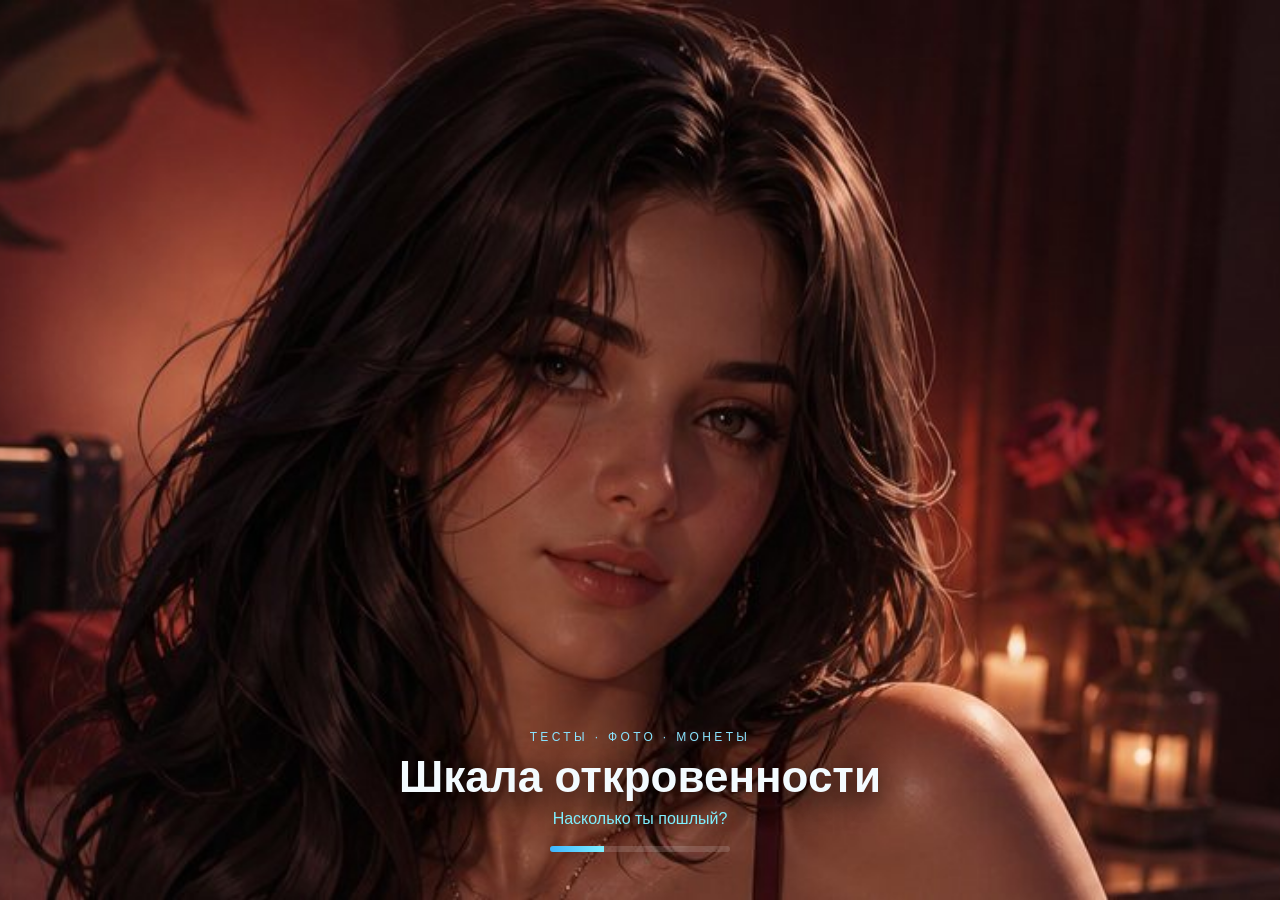
==== commit a70e3ceb: "Brighten blue UI, fix clipped hero, remove Yandex ID prompt Crop the banner to the character, switch" ====
--- a/game/index.html
+++ b/game/index.html
@@ -5,24 +5,24 @@
   <meta name="viewport" content="width=device-width, initial-scale=1, maximum-scale=1, user-scalable=no, viewport-fit=cover">
   <meta name="apple-mobile-web-app-capable" content="yes">
   <meta name="mobile-web-app-capable" content="yes">
-  <meta name="theme-color" content="#16041f">
+  <meta name="theme-color" content="#0d2a44">
   <meta name="google" content="notranslate">
   <title>Шкала откровенности</title>
   <style>
 :root {
-  --bg: #120218;
-  --bg2: #24112f;
-  --card: rgba(42, 16, 58, 0.88);
-  --line: rgba(255, 120, 210, 0.28);
-  --pink: #ff4db8;
-  --pink2: #ff87d0;
-  --violet: #9b6bff;
-  --cyan: #5ce1ff;
+  --bg: #0b1e33;
+  --bg2: #143a58;
+  --card: rgba(20, 70, 110, 0.78);
+  --line: rgba(140, 220, 255, 0.38);
+  --pink: #3db4ff;
+  --pink2: #8ae4ff;
+  --violet: #4f8cff;
+  --cyan: #7ef0ff;
   --gold: #ffd15a;
-  --text: #fff7fb;
-  --muted: #c9b3d4;
-  --her: linear-gradient(135deg, #ff4db8, #c44dff);
-  --me: linear-gradient(135deg, #3aa0ff, #6d7bff);
+  --text: #f3fbff;
+  --muted: #b7d7ec;
+  --her: linear-gradient(135deg, #3db4ff, #7a6bff);
+  --me: linear-gradient(135deg, #2fd0ff, #4f8cff);
   --safe: env(safe-area-inset-top, 0px);
   --safeb: env(safe-area-inset-bottom, 0px);
   --navh: 64px;
@@ -31,7 +31,7 @@
 * { box-sizing: border-box; -webkit-tap-highlight-color: transparent; }
 html, body {
   margin: 0; padding: 0; width: 100%; height: 100%;
-  overflow: hidden; background: #07010b; color: var(--text);
+  overflow: hidden; background: #071422; color: var(--text);
   font-family: "Segoe UI", "Nunito", "Trebuchet MS", sans-serif;
   user-select: none; -webkit-user-select: none; -webkit-touch-callout: none;
   overscroll-behavior: none; touch-action: manipulation;
@@ -43,9 +43,9 @@
   max-width: min(100vw, calc(100vh * 2));
   max-height: min(100vh, calc(100vw * 2));
   background:
-    radial-gradient(1200px 500px at 10% -10%, #5a1a7a 0%, transparent 55%),
-    radial-gradient(900px 500px at 110% 10%, #1a4d7a 0%, transparent 50%),
-    linear-gradient(180deg, #1a0824 0%, #120218 45%, #09010f 100%);
+    radial-gradient(1200px 520px at 8% -12%, #2a7ab8 0%, transparent 55%),
+    radial-gradient(900px 480px at 110% 8%, #1a5f8a 0%, transparent 50%),
+    linear-gradient(180deg, #16456d 0%, #0d2a44 48%, #071828 100%);
   overflow: hidden;
   display: flex; flex-direction: column;
 }
@@ -55,7 +55,7 @@
   align-items: center; justify-content: flex-end; z-index: 20;
 }
 .boot-hero { position: absolute; inset: 0; width: 100%; height: 100%; object-fit: cover; }
-.boot-glow { position: absolute; inset: 0; background: linear-gradient(180deg, transparent 30%, #120218 78%); }
+.boot-glow { position: absolute; inset: 0; background: linear-gradient(180deg, transparent 30%, #0d2a44 78%); }
 .boot-copy { position: relative; z-index: 2; text-align: center; padding: 0 20px 48px; width: 100%; }
 .boot-kicker { letter-spacing: .28em; text-transform: uppercase; color: var(--pink2); font-size: 12px; margin: 0 0 8px; }
 .boot h1 { margin: 0; font-size: clamp(28px, 7vw, 44px); text-shadow: 0 8px 30px #000; }
@@ -69,7 +69,7 @@
   height: calc(var(--toph) + var(--safe));
   padding: var(--safe) 12px 0;
   display: flex; align-items: center; gap: 8px; flex-shrink: 0;
-  background: linear-gradient(180deg, rgba(18,2,24,.92), rgba(18,2,24,.55));
+  background: linear-gradient(180deg, rgba(10,34,56,.94), rgba(10,34,56,.45));
 }
 .topbar h2 { flex: 1; margin: 0; font-size: 18px; white-space: nowrap; overflow: hidden; text-overflow: ellipsis; }
 .icon-btn, .coin-chip, .pill {
@@ -87,29 +87,33 @@
   padding: 12px 14px calc(var(--navh) + var(--safeb) + 16px);
 }
 .scroll::-webkit-scrollbar { width: 6px; }
-.scroll::-webkit-scrollbar-thumb { background: rgba(255,77,184,.45); border-radius: 99px; }
+.scroll::-webkit-scrollbar-thumb { background: rgba(80,190,255,.5); border-radius: 99px; }
 
 .nav {
   position: absolute; left: 0; right: 0; bottom: 0;
   height: calc(var(--navh) + var(--safeb));
   padding-bottom: var(--safeb);
   display: grid; grid-template-columns: repeat(3, 1fr);
-  background: rgba(12, 2, 18, .92); border-top: 1px solid var(--line);
+  background: rgba(8, 28, 48, .94); border-top: 1px solid var(--line);
   backdrop-filter: blur(12px);
 }
 .nav button {
   background: none; border: 0; color: var(--muted); display: flex; flex-direction: column;
   align-items: center; justify-content: center; gap: 2px; font-size: 11px;
 }
-.nav button.on { color: #fff; text-shadow: 0 0 12px var(--pink); }
+.nav button.on { color: #fff; text-shadow: 0 0 12px var(--cyan); }
 .nav b { font-size: 18px; font-weight: 700; }
 
 .hero-card {
-  position: relative; border-radius: 22px; overflow: hidden; height: 210px;
+  position: relative; border-radius: 22px; overflow: hidden;
+  height: clamp(200px, 34vw, 300px);
   border: 1px solid var(--line); margin-bottom: 14px;
 }
-.hero-card img { position: absolute; inset: 0; width: 100%; height: 100%; object-fit: cover; }
-.hero-card .shade { position: absolute; inset: 0; background: linear-gradient(180deg, transparent, #16041fd9 78%); }
+.hero-card img {
+  position: absolute; inset: 0; width: 100%; height: 100%;
+  object-fit: cover; object-position: 22% 12%;
+}
+.hero-card .shade { position: absolute; inset: 0; background: linear-gradient(180deg, transparent 35%, #0a243cd9 86%); }
 .hero-card .copy { position: absolute; left: 14px; right: 14px; bottom: 12px; }
 .hero-card h3 { margin: 0 0 4px; font-size: 22px; }
 .badge-row { display: flex; gap: 6px; flex-wrap: wrap; }
@@ -125,7 +129,7 @@
 .card.col { flex-direction: column; align-items: stretch; }
 .avatar {
   width: 58px; height: 58px; border-radius: 16px; object-fit: cover; flex-shrink: 0;
-  border: 2px solid var(--pink2); box-shadow: 0 0 16px rgba(255,77,184,.35);
+  border: 2px solid var(--cyan); box-shadow: 0 0 16px rgba(80,200,255,.35);
 }
 .online { width: 10px; height: 10px; background: #39ff95; border-radius: 50%; display: inline-block; box-shadow: 0 0 8px #39ff95; }
 .muted { color: var(--muted); font-size: 13px; }
@@ -181,7 +185,7 @@
 
 .toast {
   position: absolute; left: 50%; bottom: calc(var(--navh) + 18px); transform: translateX(-50%);
-  background: #22102d; border: 1px solid var(--line); padding: 10px 14px; border-radius: 14px;
+  background: #12344f; border: 1px solid var(--line); padding: 10px 14px; border-radius: 14px;
   z-index: 30; white-space: nowrap; max-width: 90%; overflow: hidden; text-overflow: ellipsis;
 }
 .modal {
@@ -189,7 +193,7 @@
   justify-content: center; z-index: 40; padding: 16px;
 }
 .modal-card {
-  width: min(460px, 100%); background: #24112f; border: 1px solid var(--line);
+  width: min(460px, 100%); background: #154262; border: 1px solid var(--line);
   border-radius: 22px; padding: 16px; margin-bottom: var(--safeb);
 }
 .viewer { align-items: center; }
@@ -207,7 +211,7 @@
 @media (min-width: 820px) {
   .photo-grid { grid-template-columns: repeat(4, 1fr); }
   .grid-2 { grid-template-columns: 1fr 1fr 1fr 1fr; }
-  .hero-card { height: 280px; }
+  .hero-card { height: clamp(240px, 28vw, 320px); }
   .scroll { padding-left: 22px; padding-right: 22px; }
   .chat-col { display: grid !important; grid-template-columns: 1fr 1fr; gap: 8px !important; }
 }
@@ -8458,11 +8462,6 @@
         <p class="muted">${t("coinsHelp")}</p>
         <button class="btn gold" style="width:100%;min-height:56px;margin:8px 0" data-k="1" onclick="Game.adCoins()">${t("watchAdCoins")}</button>
         <p class="muted">${t("rewardedHint")}</p>
-        <div class="q-card" style="margin-top:12px">
-          <b>${t("login")}</b>
-          <p class="muted">${t("loginHint")}</p>
-          ${Platform.isAuth() ? "<p>Yandex ID ✓</p>" : `<button class="btn" data-k="1" onclick="Game.doLogin()">${t("login")}</button>`}
-        </div>
         <div class="btn-row" style="margin-top:10px">
           <button class="btn sec" data-k="1" onclick="Game.toggleMusic()">${t("music")}: ${this.music ? "ON" : "OFF"}</button>
           <button class="btn sec" data-k="1" onclick="Game.toggleSfx()">${t("sfx")}: ${this.sfx ? "ON" : "OFF"}</button>
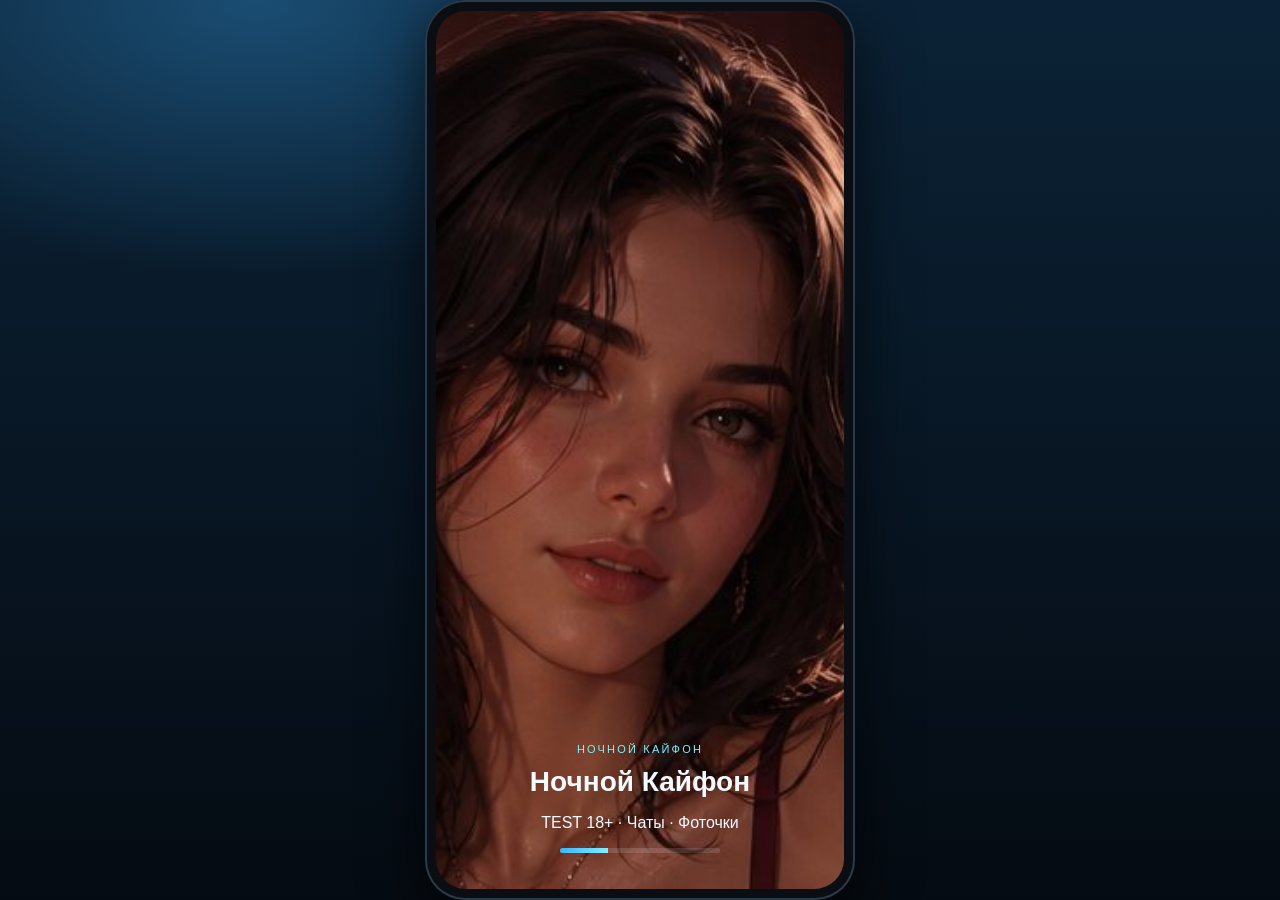
==== commit c863b5df: "Rebuild as KayPhone with four apps, Russian only Home screen phone with TEST 18+, Hot photos, Telegr" ====
--- a/game/index.html
+++ b/game/index.html
@@ -5,219 +5,199 @@
   <meta name="viewport" content="width=device-width, initial-scale=1, maximum-scale=1, user-scalable=no, viewport-fit=cover">
   <meta name="apple-mobile-web-app-capable" content="yes">
   <meta name="mobile-web-app-capable" content="yes">
-  <meta name="theme-color" content="#0d2a44">
+  <meta name="theme-color" content="#071018">
   <meta name="google" content="notranslate">
-  <title>Шкала откровенности</title>
+  <title>Ночной Кайфон</title>
   <style>
 :root {
-  --bg: #0b1e33;
-  --bg2: #143a58;
-  --card: rgba(20, 70, 110, 0.78);
-  --line: rgba(140, 220, 255, 0.38);
-  --pink: #3db4ff;
-  --pink2: #8ae4ff;
-  --violet: #4f8cff;
+  --bg: #071018;
   --cyan: #7ef0ff;
+  --blue: #3db4ff;
   --gold: #ffd15a;
-  --text: #f3fbff;
-  --muted: #b7d7ec;
-  --her: linear-gradient(135deg, #3db4ff, #7a6bff);
-  --me: linear-gradient(135deg, #2fd0ff, #4f8cff);
+  --text: #f4fbff;
+  --muted: #9bb8cc;
+  --line: rgba(140, 220, 255, 0.28);
+  --tg-in: #1e2c3a;
+  --tg-out: #2b6ea3;
   --safe: env(safe-area-inset-top, 0px);
   --safeb: env(safe-area-inset-bottom, 0px);
-  --navh: 64px;
-  --toph: 56px;
 }
 * { box-sizing: border-box; -webkit-tap-highlight-color: transparent; }
 html, body {
   margin: 0; padding: 0; width: 100%; height: 100%;
-  overflow: hidden; background: #071422; color: var(--text);
+  overflow: hidden; background: #050b12; color: var(--text);
   font-family: "Segoe UI", "Nunito", "Trebuchet MS", sans-serif;
   user-select: none; -webkit-user-select: none; -webkit-touch-callout: none;
   overscroll-behavior: none; touch-action: manipulation;
 }
 img { -webkit-user-drag: none; pointer-events: none; }
-button, .tap { cursor: pointer; font: inherit; color: inherit; }
+button { cursor: pointer; font: inherit; color: inherit; }
 #app {
-  position: relative; width: 100%; height: 100%; margin: 0 auto;
+  width: 100%; height: 100%; margin: 0 auto;
   max-width: min(100vw, calc(100vh * 2));
   max-height: min(100vh, calc(100vw * 2));
+  display: flex; align-items: center; justify-content: center;
   background:
-    radial-gradient(1200px 520px at 8% -12%, #2a7ab8 0%, transparent 55%),
-    radial-gradient(900px 480px at 110% 8%, #1a5f8a 0%, transparent 50%),
-    linear-gradient(180deg, #16456d 0%, #0d2a44 48%, #071828 100%);
-  overflow: hidden;
+    radial-gradient(900px 500px at 20% 0%, #1a4d73 0%, transparent 55%),
+    linear-gradient(180deg, #0b2236, #050b12);
+}
+.hidden { display: none !important; }
+
+.phone {
+  width: min(430px, 100%);
+  height: min(100%, 900px);
+  background: #0a0d12;
+  border-radius: 40px;
+  padding: 11px;
+  box-shadow: 0 20px 60px #000a, inset 0 0 0 2px #2a3a4a;
   display: flex; flex-direction: column;
 }
-.hidden { display: none !important; }
-.boot {
-  position: absolute; inset: 0; display: flex; flex-direction: column;
-  align-items: center; justify-content: flex-end; z-index: 20;
+.phone-screen {
+  flex: 1; min-height: 0; border-radius: 30px; overflow: hidden;
+  background: #071018; display: flex; flex-direction: column; position: relative;
 }
+.status {
+  height: 28px; flex-shrink: 0; display: flex; align-items: center; justify-content: space-between;
+  padding: 8px 16px 0; font-size: 12px; font-weight: 700; z-index: 5;
+}
+.status span { opacity: .9; }
+.homebar {
+  height: 22px; flex-shrink: 0; display: flex; align-items: center; justify-content: center;
+  background: #071018;
+}
+.homebar i {
+  width: 120px; height: 5px; border-radius: 99px; background: #dbefff; display: block; border: 0;
+}
+.homebar button { background: none; border: 0; padding: 8px 40px; }
+
+.boot { position: absolute; inset: 0; z-index: 20; }
 .boot-hero { position: absolute; inset: 0; width: 100%; height: 100%; object-fit: cover; }
-.boot-glow { position: absolute; inset: 0; background: linear-gradient(180deg, transparent 30%, #0d2a44 78%); }
-.boot-copy { position: relative; z-index: 2; text-align: center; padding: 0 20px 48px; width: 100%; }
-.boot-kicker { letter-spacing: .28em; text-transform: uppercase; color: var(--pink2); font-size: 12px; margin: 0 0 8px; }
-.boot h1 { margin: 0; font-size: clamp(28px, 7vw, 44px); text-shadow: 0 8px 30px #000; }
-.boot-sub { color: var(--cyan); margin: 8px 0 18px; }
-.boot-bar { width: 180px; height: 6px; margin: 0 auto; border-radius: 99px; background: rgba(255,255,255,.15); overflow: hidden; }
-.boot-bar i { display: block; height: 100%; width: 30%; background: linear-gradient(90deg, var(--pink), var(--cyan)); animation: load 1.2s ease infinite; }
+.boot-glow { position: absolute; inset: 0; background: linear-gradient(180deg, transparent, #071018 78%); }
+.boot-copy { position: absolute; left: 0; right: 0; bottom: 36px; text-align: center; padding: 0 16px; }
+.boot h1 { margin: 0; font-size: 28px; }
+.boot-kicker { letter-spacing: .2em; text-transform: uppercase; color: var(--cyan); font-size: 11px; }
+.boot-bar { width: 160px; height: 5px; margin: 12px auto 0; border-radius: 99px; background: #fff2; overflow: hidden; }
+.boot-bar i { display: block; height: 100%; width: 30%; background: linear-gradient(90deg, var(--blue), var(--cyan)); animation: load 1.1s ease infinite; }
 @keyframes load { 0% { transform: translateX(-100%); } 100% { transform: translateX(400%); } }
 
 .view { flex: 1; min-height: 0; display: flex; flex-direction: column; position: relative; }
 .topbar {
-  height: calc(var(--toph) + var(--safe));
-  padding: var(--safe) 12px 0;
-  display: flex; align-items: center; gap: 8px; flex-shrink: 0;
-  background: linear-gradient(180deg, rgba(10,34,56,.94), rgba(10,34,56,.45));
+  height: 48px; display: flex; align-items: center; gap: 8px; padding: 0 10px; flex-shrink: 0;
+  background: rgba(8,20,32,.92);
 }
-.topbar h2 { flex: 1; margin: 0; font-size: 18px; white-space: nowrap; overflow: hidden; text-overflow: ellipsis; }
-.icon-btn, .coin-chip, .pill {
+.topbar h2 { flex: 1; margin: 0; font-size: 16px; white-space: nowrap; overflow: hidden; text-overflow: ellipsis; }
+.icon-btn, .coin-chip {
   border: 1px solid var(--line); background: rgba(255,255,255,.06);
-  border-radius: 999px; min-height: 40px; min-width: 40px;
-  display: inline-flex; align-items: center; justify-content: center; gap: 6px;
-  padding: 0 12px;
+  border-radius: 999px; min-height: 34px; min-width: 34px;
+  display: inline-flex; align-items: center; justify-content: center; padding: 0 10px;
 }
-.icon-btn { font-size: 18px; }
-.coin-chip { color: var(--gold); font-weight: 700; }
+.coin-chip { color: var(--gold); font-weight: 800; font-size: 13px; }
+
 .scroll {
   flex: 1; min-height: 0; overflow-y: auto; overflow-x: hidden;
-  -webkit-overflow-scrolling: touch; overscroll-behavior: contain;
-  touch-action: pan-y;
-  padding: 12px 14px calc(var(--navh) + var(--safeb) + 16px);
+  -webkit-overflow-scrolling: touch; overscroll-behavior: contain; touch-action: pan-y;
+  padding: 10px 12px 16px;
 }
-.scroll::-webkit-scrollbar { width: 6px; }
-.scroll::-webkit-scrollbar-thumb { background: rgba(80,190,255,.5); border-radius: 99px; }
+.scroll::-webkit-scrollbar { width: 4px; }
+.scroll::-webkit-scrollbar-thumb { background: rgba(80,190,255,.45); border-radius: 99px; }
 
-.nav {
-  position: absolute; left: 0; right: 0; bottom: 0;
-  height: calc(var(--navh) + var(--safeb));
-  padding-bottom: var(--safeb);
-  display: grid; grid-template-columns: repeat(3, 1fr);
-  background: rgba(8, 28, 48, .94); border-top: 1px solid var(--line);
-  backdrop-filter: blur(12px);
+.home {
+  flex: 1; min-height: 0; background: #071018 url("assets/img/ui/home-wall.jpg") center/cover no-repeat;
+  display: flex; flex-direction: column; padding: 12px 18px 8px;
 }
-.nav button {
-  background: none; border: 0; color: var(--muted); display: flex; flex-direction: column;
-  align-items: center; justify-content: center; gap: 2px; font-size: 11px;
+.home-grid {
+  margin-top: auto; display: grid; grid-template-columns: 1fr 1fr; gap: 18px 10px; padding-bottom: 8px;
 }
-.nav button.on { color: #fff; text-shadow: 0 0 12px var(--cyan); }
-.nav b { font-size: 18px; font-weight: 700; }
+.app-ico { background: none; border: 0; display: flex; flex-direction: column; align-items: center; gap: 6px; }
+.app-ico img {
+  width: 62px; height: 62px; border-radius: 16px; object-fit: cover;
+  box-shadow: 0 8px 20px #0006; pointer-events: none;
+}
+.app-ico span { font-size: 11px; font-weight: 700; text-shadow: 0 1px 4px #000; text-align: center; line-height: 1.2; }
 
-.hero-card {
-  position: relative; border-radius: 22px; overflow: hidden;
-  height: clamp(200px, 34vw, 300px);
-  border: 1px solid var(--line); margin-bottom: 14px;
+.card {
+  width: 100%; text-align: left; background: rgba(20,70,110,.78); border: 1px solid var(--line);
+  border-radius: 16px; padding: 10px; display: flex; gap: 10px; align-items: center;
 }
-.hero-card img {
-  position: absolute; inset: 0; width: 100%; height: 100%;
-  object-fit: cover; object-position: 22% 12%;
+.avatar { width: 52px; height: 52px; border-radius: 16px; object-fit: cover; flex-shrink: 0; border: 2px solid var(--cyan); }
+.muted { color: var(--muted); font-size: 12px; }
+.preview { color: #9ad8ff; font-size: 12px; margin-top: 2px; white-space: nowrap; overflow: hidden; text-overflow: ellipsis; }
+.btn {
+  border: 0; border-radius: 14px; min-height: 44px; padding: 0 14px; font-weight: 800;
+  background: linear-gradient(135deg, var(--blue), #6a7bff); color: #fff;
 }
-.hero-card .shade { position: absolute; inset: 0; background: linear-gradient(180deg, transparent 35%, #0a243cd9 86%); }
-.hero-card .copy { position: absolute; left: 14px; right: 14px; bottom: 12px; }
-.hero-card h3 { margin: 0 0 4px; font-size: 22px; }
-.badge-row { display: flex; gap: 6px; flex-wrap: wrap; }
-.badge { background: rgba(0,0,0,.45); border: 1px solid rgba(255,255,255,.2); border-radius: 8px; padding: 3px 8px; font-size: 11px; }
-.badge.hot { background: #ff2d7a; border: 0; font-weight: 800; }
-.badge.gold { background: var(--gold); color: #3a2200; font-weight: 800; }
-
-.grid-2 { display: grid; grid-template-columns: 1fr 1fr; gap: 10px; }
-.card {
-  background: var(--card); border: 1px solid var(--line); border-radius: 18px;
-  padding: 12px; display: flex; gap: 10px; align-items: center;
-}
-.card.col { flex-direction: column; align-items: stretch; }
-.avatar {
-  width: 58px; height: 58px; border-radius: 16px; object-fit: cover; flex-shrink: 0;
-  border: 2px solid var(--cyan); box-shadow: 0 0 16px rgba(80,200,255,.35);
-}
-.online { width: 10px; height: 10px; background: #39ff95; border-radius: 50%; display: inline-block; box-shadow: 0 0 8px #39ff95; }
-.muted { color: var(--muted); font-size: 13px; }
-.btn {
-  border: 0; border-radius: 16px; min-height: 48px; padding: 0 16px; font-weight: 800;
-  background: linear-gradient(135deg, var(--pink), var(--violet)); color: #fff;
-  box-shadow: 0 8px 22px rgba(255,77,184,.28);
-}
-.btn.sec { background: rgba(255,255,255,.08); border: 1px solid var(--line); box-shadow: none; }
+.btn.sec { background: rgba(255,255,255,.08); border: 1px solid var(--line); }
 .btn.gold { background: linear-gradient(135deg, #ffd15a, #ff9a3c); color: #3a2200; }
-.btn.cyan { background: linear-gradient(135deg, #5ce1ff, #6d7bff); }
-.btn:disabled { opacity: .5; }
+.btn.cyan { background: linear-gradient(135deg, #5ce1ff, #4f8cff); }
 .btn-row { display: flex; gap: 8px; }
 .btn-row .btn { flex: 1; }
 
-.chat-list .card { width: 100%; text-align: left; background: var(--card); border: 1px solid var(--line); }
-.preview { color: var(--pink2); font-size: 13px; margin-top: 2px; white-space: nowrap; overflow: hidden; text-overflow: ellipsis; }
+.photo-grid { display: grid; grid-template-columns: repeat(2, 1fr); gap: 8px; }
+.photo-card { position: relative; border-radius: 14px; overflow: hidden; aspect-ratio: 3/4; border: 1px solid var(--line); }
+.photo-card img { width: 100%; height: 100%; object-fit: cover; }
+.photo-card.locked img { filter: blur(14px) saturate(1.15); transform: scale(1.08); }
+.photo-card .meta {
+  position: absolute; left: 0; right: 0; bottom: 0; padding: 6px;
+  background: linear-gradient(180deg, transparent, #000c);
+  display: flex; justify-content: space-between;
+}
+.lock-ico { position: absolute; top: 50%; left: 50%; transform: translate(-50%,-50%); font-size: 24px; }
+.badge { background: rgba(0,0,0,.45); border-radius: 8px; padding: 3px 7px; font-size: 11px; }
+.badge.hot { background: #ff2d7a; font-weight: 800; }
+.badge.gold { background: var(--gold); color: #3a2200; font-weight: 800; }
 
-.messages { display: flex; flex-direction: column; gap: 8px; padding-bottom: 8px; }
+.q-card { background: rgba(20,70,110,.78); border: 1px solid var(--line); border-radius: 16px; padding: 14px; }
+.progress { height: 7px; background: #fff1; border-radius: 99px; overflow: hidden; margin: 8px 0 12px; }
+.progress i { display: block; height: 100%; background: linear-gradient(90deg, var(--blue), var(--cyan)); }
+.answers { display: flex; flex-direction: column; gap: 8px; }
+.answer, .choice {
+  text-align: left; min-height: 46px; border-radius: 12px; border: 1px solid var(--line);
+  background: rgba(255,255,255,.07); padding: 10px 12px;
+}
+.result { text-align: center; }
+.result .big { font-size: 24px; margin: 8px 0; }
+.stars { color: var(--gold); letter-spacing: 3px; }
+
+.tg {
+  flex: 1; min-height: 0; display: flex; flex-direction: column;
+  background-color: #0e1a22;
+  background-image:
+    radial-gradient(circle at 12px 12px, rgba(255,255,255,.05) 1px, transparent 0),
+    radial-gradient(circle at 36px 28px, rgba(90,180,160,.12) 8px, transparent 9px);
+  background-size: 48px 48px, 64px 64px;
+}
+.messages { display: flex; flex-direction: column; gap: 6px; padding: 8px 8px 12px; }
 .bubble {
-  max-width: 82%; padding: 10px 12px; border-radius: 16px; line-height: 1.35; font-size: 15px;
+  max-width: 82%; padding: 8px 10px; border-radius: 14px; line-height: 1.35; font-size: 14px;
   word-wrap: break-word;
 }
-.bubble.her { align-self: flex-start; background: var(--her); border-bottom-left-radius: 4px; }
-.bubble.me { align-self: flex-end; background: var(--me); border-bottom-right-radius: 4px; }
-.choices { display: flex; flex-direction: column; gap: 8px; margin-top: 8px; }
-.choice {
-  text-align: left; background: rgba(255,255,255,.07); border: 1px solid var(--line);
-  border-radius: 14px; padding: 12px; min-height: 46px;
-}
-.choice:hover, .choice:focus { outline: 0; border-color: var(--cyan); }
+.bubble.her { align-self: flex-start; background: var(--tg-in); border-bottom-left-radius: 4px; }
+.bubble.me { align-self: flex-end; background: var(--tg-out); border-bottom-right-radius: 4px; }
+.choices { display: flex; flex-direction: column; gap: 6px; padding: 0 8px 10px; }
+.tg-item { width: 100%; }
+.dot { width: 9px; height: 9px; background: #39ff95; border-radius: 50%; display: inline-block; box-shadow: 0 0 6px #39ff95; }
 
-.photo-grid { display: grid; grid-template-columns: repeat(2, 1fr); gap: 10px; }
-.photo-card { position: relative; border-radius: 18px; overflow: hidden; aspect-ratio: 3/4; border: 1px solid var(--line); }
-.photo-card img { width: 100%; height: 100%; object-fit: cover; }
-.photo-card.locked img { filter: blur(16px) saturate(1.2); transform: scale(1.08); }
-.photo-card .meta {
-  position: absolute; left: 0; right: 0; bottom: 0; padding: 8px;
-  background: linear-gradient(180deg, transparent, #000c);
-  display: flex; justify-content: space-between; align-items: flex-end; gap: 6px;
-}
-.lock-ico { position: absolute; top: 50%; left: 50%; transform: translate(-50%,-50%); font-size: 28px; }
-
-.q-card { background: var(--card); border: 1px solid var(--line); border-radius: 20px; padding: 16px; }
-.progress { height: 8px; background: rgba(255,255,255,.1); border-radius: 99px; overflow: hidden; margin: 8px 0 14px; }
-.progress i { display: block; height: 100%; background: linear-gradient(90deg, var(--pink), var(--cyan)); }
-.answers { display: flex; flex-direction: column; gap: 8px; }
-.answer { text-align: left; min-height: 52px; border-radius: 14px; border: 1px solid var(--line); background: rgba(255,255,255,.06); padding: 12px; }
-
-.result { text-align: center; padding: 12px 6px 20px; }
-.result .big { font-size: 28px; margin: 8px 0; }
-.stars { color: var(--gold); font-size: 22px; letter-spacing: 3px; }
+.stat-row { display: grid; grid-template-columns: 1fr 1fr; gap: 8px; margin: 8px 0; }
+.stat { background: rgba(255,255,255,.07); border-radius: 14px; padding: 12px; text-align: center; }
+.stat b { display: block; font-size: 20px; color: var(--gold); }
 
 .toast {
-  position: absolute; left: 50%; bottom: calc(var(--navh) + 18px); transform: translateX(-50%);
-  background: #12344f; border: 1px solid var(--line); padding: 10px 14px; border-radius: 14px;
-  z-index: 30; white-space: nowrap; max-width: 90%; overflow: hidden; text-overflow: ellipsis;
+  position: absolute; left: 50%; bottom: 36px; transform: translateX(-50%);
+  background: #12344f; border: 1px solid var(--line); padding: 8px 12px; border-radius: 12px;
+  z-index: 30; max-width: 90%; font-size: 13px;
 }
 .modal {
-  position: absolute; inset: 0; background: rgba(5,0,10,.72); display: flex; align-items: flex-end;
-  justify-content: center; z-index: 40; padding: 16px;
+  position: absolute; inset: 0; background: rgba(5,10,16,.72); display: flex; align-items: flex-end;
+  justify-content: center; z-index: 40; padding: 12px;
 }
-.modal-card {
-  width: min(460px, 100%); background: #154262; border: 1px solid var(--line);
-  border-radius: 22px; padding: 16px; margin-bottom: var(--safeb);
-}
-.viewer { align-items: center; }
-.viewer img { width: min(420px, 100%); max-height: 70%; object-fit: contain; border-radius: 12px; }
+.modal-card { width: 100%; background: #154262; border: 1px solid var(--line); border-radius: 18px; padding: 14px; }
 .pause {
-  position: absolute; inset: 0; background: rgba(6,0,12,.82); display: flex; align-items: center;
+  position: absolute; inset: 0; background: rgba(6,12,20,.82); display: flex; align-items: center;
   justify-content: center; z-index: 50;
 }
-.pause-card { text-align: center; }
-.section-title { margin: 4px 0 10px; font-size: 16px; color: var(--cyan); }
-.stat-row { display: grid; grid-template-columns: 1fr 1fr; gap: 8px; margin: 10px 0; }
-.stat { background: rgba(255,255,255,.06); border-radius: 14px; padding: 12px; text-align: center; }
-.stat b { display: block; font-size: 22px; color: var(--gold); }
-
-@media (min-width: 820px) {
-  .photo-grid { grid-template-columns: repeat(4, 1fr); }
-  .grid-2 { grid-template-columns: 1fr 1fr 1fr 1fr; }
-  .hero-card { height: clamp(240px, 28vw, 320px); }
-  .scroll { padding-left: 22px; padding-right: 22px; }
-  .chat-col { display: grid !important; grid-template-columns: 1fr 1fr; gap: 8px !important; }
-}
-@media (max-width: 380px) {
-  .nav button { font-size: 10px; }
-  .avatar { width: 50px; height: 50px; }
+@media (max-width: 520px) {
+  .phone { width: 100%; height: 100%; border-radius: 0; padding: 0; box-shadow: none; }
+  .phone-screen { border-radius: 0; }
 }
 
   </style>
@@ -225,33 +205,38 @@
 </head>
 <body>
   <div id="app">
-    <div id="boot" class="boot">
-      <div class="boot-glow"></div>
-      <img class="boot-hero" src="assets/img/hero.jpg" alt="">
-      <div class="boot-copy">
-        <p class="boot-kicker">тесты · фото · монеты</p>
-        <h1>Шкала откровенности</h1>
-        <p class="boot-sub">Насколько ты пошлый?</p>
-        <div class="boot-bar"><i></i></div>
-      </div>
-    </div>
-    <div id="view" class="view hidden"></div>
-    <div id="toast" class="toast hidden"></div>
-    <div id="modal" class="modal hidden"></div>
-    <div id="pause" class="pause hidden">
-      <div class="pause-card">
-        <h2>Пауза</h2>
-        <p>Игра на паузе, звук выключен</p>
+    <div class="phone">
+      <div class="phone-screen">
+        <div class="status"><span id="clock">21:14</span><span>KayPhone</span><span>▮▮▮</span></div>
+        <div id="boot" class="boot">
+          <div class="boot-glow"></div>
+          <img class="boot-hero" src="assets/img/hero.jpg" alt="">
+          <div class="boot-copy">
+            <p class="boot-kicker">ночной кайфон</p>
+            <h1>Ночной Кайфон</h1>
+            <p class="boot-sub">TEST 18+ · Чаты · Фоточки</p>
+            <div class="boot-bar"><i></i></div>
+          </div>
+        </div>
+        <div id="view" class="view hidden"></div>
+        <div id="toast" class="toast hidden"></div>
+        <div id="modal" class="modal hidden"></div>
+        <div id="pause" class="pause hidden">
+          <div class="pause-card"><h2>Пауза</h2><p>Игра на паузе, звук выключен</p></div>
+        </div>
+        <div class="homebar"><button type="button" onclick="Game.showHome()" aria-label="home"><i></i></button></div>
       </div>
     </div>
   </div>
   <script>
 const I18N = {
   ru: {
-    title: "Шкала откровенности",
-    tests: "Тесты",
-    photos: "Фото",
-    coinsTab: "Монеты",
+    title: "Ночной Кайфон",
+    tests: "TEST 18+",
+    photos: "Горячие фоточки",
+    chats: "Мои чаты",
+    profile: "Мой профиль",
+    home: "На экран",
     back: "Назад",
     coins: "монет",
     hot: "Горячая",
@@ -268,9 +253,7 @@
     coinsGot: "+{c} монет",
     alreadyRewarded: "Повторно монеты не начисляются",
     how: "Как играть",
-    howBody: "Проходите тесты — за первое прохождение каждого теста 20 монет. Смотрите рекламу — 50 монет за просмотр. Каждое фото стоит 50 монет или одну рекламу. Управление: нажимайте пальцем или мышью. На компьютере — стрелки, Enter, Escape. Прогресс сохраняется сам.",
-    login: "Войти через Яндекс ID",
-    loginHint: "Вход сохраняет прогресс в облаке на всех устройствах. Без входа тоже можно играть — прогресс останется на этом устройстве.",
+    howBody: "На домашнем экране четыре приложения. TEST 18+ — тесты, за первое прохождение 20 монет. Горячие фоточки — 50 монет или реклама. Мои чаты — переписка с вариантами ответа. Профиль — музыка, баланс и реклама за 50 монет. Нажимайте пальцем или мышью. На компьютере: стрелки, Enter, Escape, кнопка домой внизу телефона. Прогресс сохраняется сам.",
     music: "Музыка",
     sfx: "Звуки",
     paused: "Пауза",
@@ -278,66 +261,27 @@
     needCoins: "Не хватает монет. Пройдите тест или посмотрите рекламу.",
     opened: "Фото открыто",
     close: "Закрыть",
-    continue: "Далее",
-    ageNote: "Персонажи старше 21 года. Фото — стильные портреты.",
+    online: "в сети",
     coinsHelp: "1 реклама = 50 монет. 1 тест = 20 монет. 1 фото = 50 монет.",
-    moreCoins: "Монеты за рекламу"
-  },
-  en: {
-    title: "Candid Scale",
-    tests: "Tests",
-    photos: "Photos",
-    coinsTab: "Coins",
-    back: "Back",
-    coins: "coins",
-    hot: "Hot",
-    openFor: "Unlock for",
-    watchAd: "Watch an ad to unlock the photo",
-    watchAdCoins: "Watch an ad and get 50 coins",
-    adLocal: "On Yandex Games this shows an ad. Preview reward granted.",
-    adFail: "Ads unavailable right now. Try later.",
-    rewardedHint: "You will watch an ad and get an in-game reward.",
-    testReward: "This test: {n} questions · +{c} coins",
-    startTest: "Start test",
-    result: "Your result",
-    again: "Try again",
-    coinsGot: "+{c} coins",
-    alreadyRewarded: "Coins are awarded once",
-    how: "How to play",
-    howBody: "Complete tests — 20 coins for the first clear of each test. Watch an ad — 50 coins. Each photo costs 50 coins or one ad. Tap or click. On desktop: arrows, Enter, Escape. Progress saves automatically.",
-    login: "Sign in with Yandex ID",
-    loginHint: "Sign in to save cloud progress across devices. Guest play keeps progress on this device.",
-    music: "Music",
-    sfx: "Sounds",
-    paused: "Paused",
-    pausedHint: "The game is paused and muted",
-    needCoins: "Not enough coins. Finish a test or watch an ad.",
-    opened: "Photo unlocked",
-    close: "Close",
-    continue: "Next",
-    ageNote: "Characters are over 21. Photos are stylish portraits.",
-    coinsHelp: "1 ad = 50 coins. 1 test = 20 coins. 1 photo = 50 coins.",
-    moreCoins: "Coins for an ad"
+    typing: "печатает...",
+    chatsDone: "чатов пройдено",
+    testsDone: "тестов пройдено",
+    photosOpen: "фото открыто"
   }
 };
 function t(key, vars) {
-  const lang = (window.Game && Game.lang) || "ru";
-  let s = (I18N[lang] && I18N[lang][key]) || I18N.ru[key] || key;
+  let s = (I18N.ru && I18N.ru[key]) || key;
   if (vars) Object.keys(vars).forEach((k) => { s = s.replace("{" + k + "}", vars[k]); });
   return s;
 }
 function tx(obj) {
   if (!obj) return "";
   if (typeof obj === "string") return obj;
-  const lang = (window.Game && Game.lang) || "ru";
-  return obj[lang] || obj.ru || obj.en || "";
+  return obj.ru || obj.en || "";
 }
 
 const CONTENT = {
-  "GAME_TITLE": {
-    "ru": "Шкала откровенности",
-    "en": "Candid Scale"
-  },
+  "GAME_TITLE": "Ночной Кайфон",
   "PHOTOS": [
     {
       "id": "p01",
@@ -7801,7 +7745,1602 @@
   "TEST_REWARD": 20,
   "AD_COINS": 50,
   "PHOTO_PRICE": 50,
-  "START_COINS": 0
+  "START_COINS": 0,
+  "GIRLS": [
+    {
+      "id": "alisa",
+      "age": 24,
+      "avatar": "assets/img/photos/p01.jpg",
+      "name": "Алиса",
+      "job": "Бариста",
+      "preview": "Я сейчас одна... напиши?"
+    },
+    {
+      "id": "mira",
+      "age": 26,
+      "avatar": "assets/img/photos/p04.jpg",
+      "name": "Мира",
+      "job": "Фотограф",
+      "preview": "Поймала свет. Хочешь кадр?"
+    },
+    {
+      "id": "kira",
+      "age": 25,
+      "avatar": "assets/img/photos/p07.jpg",
+      "name": "Кира",
+      "job": "Тренер",
+      "preview": "После тренировки энергия бьёт ключом"
+    },
+    {
+      "id": "lena",
+      "age": 27,
+      "avatar": "assets/img/photos/p06.jpg",
+      "name": "Лена",
+      "job": "Путешественница",
+      "preview": "Закат на море. Жаль, тебя нет рядом"
+    },
+    {
+      "id": "nina",
+      "age": 23,
+      "avatar": "assets/img/photos/p08.jpg",
+      "name": "Нина",
+      "job": "Диджей",
+      "preview": "Ночной сет закончился. Не спится"
+    },
+    {
+      "id": "eva",
+      "age": 28,
+      "avatar": "assets/img/photos/p09.jpg",
+      "name": "Ева",
+      "job": "Стилист",
+      "preview": "Примеряю платье. Оценишь?"
+    },
+    {
+      "id": "dasha",
+      "age": 25,
+      "avatar": "assets/img/photos/p10.jpg",
+      "name": "Даша",
+      "job": "Дизайнер",
+      "preview": "Дома тихо. Составишь компанию в чате?"
+    },
+    {
+      "id": "sofia",
+      "age": 26,
+      "avatar": "assets/img/photos/p11.jpg",
+      "name": "София",
+      "job": "Йога-инструктор",
+      "preview": "Рассвет у океана. Дыши со мной"
+    }
+  ],
+  "CHATS": {
+    "alisa": [
+      {
+        "her": "Привет. Сегодня смена короткая, я уже дома с какао."
+      },
+      {
+        "opts": [
+          {
+            "t": "Звучит уютно. Как прошёл день?",
+            "h": 2
+          },
+          {
+            "t": "Какао — серьёзный аргумент.",
+            "h": 1
+          },
+          {
+            "t": "Привет. Что нового?",
+            "h": 0
+          }
+        ]
+      },
+      {
+        "her": "День был шумный, но вечером хочется тихого разговора. Ты из тех, кто пишет коротко или рассказывает?"
+      },
+      {
+        "opts": [
+          {
+            "t": "Могу и так, и так — как тебе спокойнее.",
+            "h": 2
+          },
+          {
+            "t": "Люблю подробности, если есть настроение.",
+            "h": 1
+          },
+          {
+            "t": "Коротко. Меньше шума.",
+            "h": 0
+          }
+        ]
+      },
+      {
+        "her": "Тогда секрет: я иногда оставляю сердечко на стаканчике постоянным гостям. Глупо?"
+      },
+      {
+        "opts": [
+          {
+            "t": "Мило. Я бы точно заметил.",
+            "h": 2
+          },
+          {
+            "t": "Это маленький ритуал, мне нравится.",
+            "h": 1
+          },
+          {
+            "t": "Немного театрально.",
+            "h": 0
+          }
+        ]
+      },
+      {
+        "her": "А ты? Есть привычка, которую стесняешься рассказывать незнакомцам?"
+      },
+      {
+        "opts": [
+          {
+            "t": "Слушаю один и тот же плейлист, когда хочу спокойствия.",
+            "h": 2
+          },
+          {
+            "t": "Перечитываю старые сообщения, если день странный.",
+            "h": 1
+          },
+          {
+            "t": "Пока держу в секрете.",
+            "h": 0
+          }
+        ]
+      },
+      {
+        "her": "Хорошо. Тогда ближе: если бы мы сидели за столиком у окна, о чём бы ты спросил первым?"
+      },
+      {
+        "opts": [
+          {
+            "t": "Какой вечер тебя заряжает после смены.",
+            "h": 2
+          },
+          {
+            "t": "Куда бы ты поехала на выходные без планов.",
+            "h": 1
+          },
+          {
+            "t": "Что вкуснее всего в твоём меню.",
+            "h": 0
+          }
+        ]
+      },
+      {
+        "her": "Меня заряжает тёплый свет и человек, который не торопит. Ты умеешь не торопить?"
+      },
+      {
+        "opts": [
+          {
+            "t": "Умею. Можно просто писать и молчать паузами.",
+            "h": 2
+          },
+          {
+            "t": "Постараюсь, если напомнишь.",
+            "h": 1
+          },
+          {
+            "t": "Иногда спешу, честно.",
+            "h": 0
+          }
+        ]
+      },
+      {
+        "her": "Тогда ещё один вопрос без подвоха: комплимент в чате — про глаза, про голос или про характер?"
+      },
+      {
+        "opts": [
+          {
+            "t": "Про то, какая ты живая в мелочах.",
+            "h": 2
+          },
+          {
+            "t": "Про взгляд. У тебя тёплый.",
+            "h": 1
+          },
+          {
+            "t": "Про характер — он дольше держится.",
+            "h": 1
+          }
+        ]
+      },
+      {
+        "her": "Ты милый, когда не играешь. Если бы я прислала фото с веранды кафе, ты бы написал честно?"
+      },
+      {
+        "opts": [
+          {
+            "t": "Честно и мягко. Красиво — скажу красиво.",
+            "h": 2
+          },
+          {
+            "t": "Сначала смущусь, потом напишу.",
+            "h": 1
+          },
+          {
+            "t": "Коротко: огонь.",
+            "h": 0
+          }
+        ]
+      },
+      {
+        "her": "Ха. Ладно, держи настроение: я сегодня без спешки. Напиши, как бы ты закончил этот вечер, если бы мы были в одном городе."
+      },
+      {
+        "opts": [
+          {
+            "t": "Прогулка домой длинной дорогой и чай.",
+            "h": 2
+          },
+          {
+            "t": "Ещё час разговоров на веранде.",
+            "h": 2
+          },
+          {
+            "t": "Кино и плед, без лишнего шума.",
+            "h": 1
+          }
+        ]
+      },
+      {
+        "her": "Мне это подходит. Сохраняю тебя в особых. Завтра напишу первой, если не против."
+      },
+      {
+        "opts": [
+          {
+            "t": "Только да. Буду ждать.",
+            "h": 2
+          },
+          {
+            "t": "Я могу написать сам утром.",
+            "h": 1
+          },
+          {
+            "t": "Ок. Спокойной ночи.",
+            "h": 0
+          }
+        ]
+      },
+      {
+        "her": "Спокойной. И спасибо, что выбрал тёплые ответы — это чувствуется даже в чате."
+      },
+      {
+        "her": "Знаешь, я бы отправила тебе фото с кухни... но сначала скажи, ты смотришь только на какао или и на меня?"
+      },
+      {
+        "opts": [
+          {
+            "t": "На тебя. Какао — фон.",
+            "h": 2
+          },
+          {
+            "t": "На атмосферу целиком.",
+            "h": 1
+          },
+          {
+            "t": "Пока на сообщения.",
+            "h": 0
+          }
+        ]
+      },
+      {
+        "her": "Хороший ответ. Тогда держи секрет: я иногда пишу людям в три ночи, если они звучат как ты. Не пропадай."
+      },
+      {
+        "opts": [
+          {
+            "t": "Не пропаду. Пиши даже в три.",
+            "h": 2
+          },
+          {
+            "t": "Я тоже редко сплю.",
+            "h": 1
+          },
+          {
+            "t": "Ок, спокойной.",
+            "h": 0
+          }
+        ]
+      },
+      {
+        "her": "Спокойной… хотя спокойной уже не будет. Завтра напишу «доброе» первой 🔥"
+      }
+    ],
+    "mira": [
+      {
+        "her": "Снимала витрины и случайно поймала своё отражение. Странно нравится."
+      },
+      {
+        "opts": [
+          {
+            "t": "Покажи. Хочу понять твой взгляд.",
+            "h": 2
+          },
+          {
+            "t": "Отражения — честная магия.",
+            "h": 1
+          },
+          {
+            "t": "Звучит красиво.",
+            "h": 0
+          }
+        ]
+      },
+      {
+        "her": "Люди думают, фотограф всегда хочет позу. А я хочу паузу. Ты умеешь быть в кадре спокойным?"
+      },
+      {
+        "opts": [
+          {
+            "t": "Могу молчать и смотреть.",
+            "h": 2
+          },
+          {
+            "t": "Немного стесняюсь камер.",
+            "h": 1
+          },
+          {
+            "t": "Буду шутить, пока не получится.",
+            "h": 0
+          }
+        ]
+      },
+      {
+        "her": "Хорошо. Если бы я снимала тебя на крыше, какой свет выберешь: закат или ночные огни?"
+      },
+      {
+        "opts": [
+          {
+            "t": "Закат. Он делает голос тише.",
+            "h": 2
+          },
+          {
+            "t": "Ночь. Больше тайны.",
+            "h": 1
+          },
+          {
+            "t": "Как скажешь — ты видишь лучше.",
+            "h": 1
+          }
+        ]
+      },
+      {
+        "her": "Мне нравится, когда человек не спорит с тишиной. Расскажи город, который тебе кажется фильмом."
+      },
+      {
+        "opts": [
+          {
+            "t": "Любой приморский вечером.",
+            "h": 2
+          },
+          {
+            "t": "Старый центр после дождя.",
+            "h": 1
+          },
+          {
+            "t": "Не знаю. Подскажи свой.",
+            "h": 0
+          }
+        ]
+      },
+      {
+        "her": "Мой — тот, где неон отражается в лужах. Если я пришлю такой кадр, напишешь не «класс», а что-то живое?"
+      },
+      {
+        "opts": [
+          {
+            "t": "Напишу, какой в нём воздух.",
+            "h": 2
+          },
+          {
+            "t": "Попробую без шаблона.",
+            "h": 1
+          },
+          {
+            "t": "Класс запрещён, принято.",
+            "h": 0
+          }
+        ]
+      },
+      {
+        "her": "Ещё секрет: я иногда снимаю пустые стулья. Они честнее людей. Ты бы сел на такой стул рядом?"
+      },
+      {
+        "opts": [
+          {
+            "t": "Сел бы. И не заполнял паузу словами.",
+            "h": 2
+          },
+          {
+            "t": "Сел бы и спросил, кого ты ждёшь.",
+            "h": 1
+          },
+          {
+            "t": "Странная романтика, но ок.",
+            "h": 0
+          }
+        ]
+      },
+      {
+        "her": "Ты внимательный. Это редкость. Если бы у нас была одна плёнка на двоих, что снимем первым?"
+      },
+      {
+        "opts": [
+          {
+            "t": "Твои руки и чашку.",
+            "h": 2
+          },
+          {
+            "t": "Улицу под дождём.",
+            "h": 1
+          },
+          {
+            "t": "Нас в отражении окна.",
+            "h": 2
+          }
+        ]
+      },
+      {
+        "her": "Сохраняю это. Спокойной ночи. Если не спится — напиши, я тоже ещё с камерой."
+      },
+      {
+        "opts": [
+          {
+            "t": "Напишу. Не пропадай.",
+            "h": 2
+          },
+          {
+            "t": "Спокойной. Пусть кадры будут мягкими.",
+            "h": 1
+          },
+          {
+            "t": "Ок.",
+            "h": 0
+          }
+        ]
+      },
+      {
+        "her": "Мягкими и будут. Ты хороший собеседник для ночи."
+      },
+      {
+        "her": "Если я сниму тебя только в полумраке, без лица — это всё ещё про нас или уже слишком близко?"
+      },
+      {
+        "opts": [
+          {
+            "t": "Про нас. Мне нравится тайна.",
+            "h": 2
+          },
+          {
+            "t": "Можно, если без публикации.",
+            "h": 1
+          },
+          {
+            "t": "Лучше обычный портрет.",
+            "h": 0
+          }
+        ]
+      },
+      {
+        "her": "Без публикации. Только тебе. Я редко так говорю. Напиши, когда будет тишина — я включу камеру."
+      },
+      {
+        "opts": [
+          {
+            "t": "Тишина уже есть. Пиши.",
+            "h": 2
+          },
+          {
+            "t": "Ночью напишу.",
+            "h": 1
+          },
+          {
+            "t": "Договорились.",
+            "h": 0
+          }
+        ]
+      },
+      {
+        "her": "Тогда это наш маленький фильм. Не стирай переписку."
+      }
+    ],
+    "kira": [
+      {
+        "her": "Только с тренировки. Пульс ещё высокий, а в чате почему-то хочется писать тебе."
+      },
+      {
+        "opts": [
+          {
+            "t": "Пиши. Я на линии.",
+            "h": 2
+          },
+          {
+            "t": "Как самочувствие?",
+            "h": 1
+          },
+          {
+            "t": "Круто, что не забыла.",
+            "h": 0
+          }
+        ]
+      },
+      {
+        "her": "Нормально. Иногда после спорта я резкая. Если скажу «давай честно» — выдержишь?"
+      },
+      {
+        "opts": [
+          {
+            "t": "Выдержу. Лучше правда.",
+            "h": 2
+          },
+          {
+            "t": "Попробую без обиды.",
+            "h": 1
+          },
+          {
+            "t": "Зависит от темы.",
+            "h": 0
+          }
+        ]
+      },
+      {
+        "her": "Тема простая: свидание после зала. Кофе, прогулка или домашняя еда?"
+      },
+      {
+        "opts": [
+          {
+            "t": "Прогулка, пока город остывает.",
+            "h": 2
+          },
+          {
+            "t": "Еда. Ты заслужила спокойный стол.",
+            "h": 1
+          },
+          {
+            "t": "Кофе и короткие шутки.",
+            "h": 0
+          }
+        ]
+      },
+      {
+        "her": "Мне нравится движение. Но вечером — чтобы кто-то заметил, что я устала, без лекции. Ты так умеешь?"
+      },
+      {
+        "opts": [
+          {
+            "t": "Умею. «Давай сядем» — и всё.",
+            "h": 2
+          },
+          {
+            "t": "Могу принести воду и заткнуться.",
+            "h": 2
+          },
+          {
+            "t": "Обычно советую восстановиться.",
+            "h": 0
+          }
+        ]
+      },
+      {
+        "her": "Почти идеально. А комплимент: про силу или про то, как я смеюсь, когда сдаю темп?"
+      },
+      {
+        "opts": [
+          {
+            "t": "Про смех. Он честнее медалей.",
+            "h": 2
+          },
+          {
+            "t": "Про силу и мягкость сразу.",
+            "h": 1
+          },
+          {
+            "t": "Про дисциплину. Это красиво.",
+            "h": 1
+          }
+        ]
+      },
+      {
+        "her": "Ого. Ладно, ближе: если я пришлю фото с зала, без фильтров, ты не начнёшь про идеальность?"
+      },
+      {
+        "opts": [
+          {
+            "t": "Напишу, что живое лучше идеального.",
+            "h": 2
+          },
+          {
+            "t": "Просто скажу, что ты в своём месте.",
+            "h": 1
+          },
+          {
+            "t": "Скажу «мощно» и не буду умничать.",
+            "h": 0
+          }
+        ]
+      },
+      {
+        "her": "Договорились. Завтра утренний бег. Составишь компанию хотя бы текстом — «не сдавайся на третьем круге»?"
+      },
+      {
+        "opts": [
+          {
+            "t": "Напишу ещё до будильника.",
+            "h": 2
+          },
+          {
+            "t": "Могу быть твоим темпом в чате.",
+            "h": 1
+          },
+          {
+            "t": "Ок, напомню.",
+            "h": 0
+          }
+        ]
+      },
+      {
+        "her": "Тогда ты в команде. Мне с тобой легко, хотя мы только в переписке. Это редкий вид спорта."
+      },
+      {
+        "opts": [
+          {
+            "t": "Тогда не сходим с дистанции.",
+            "h": 2
+          },
+          {
+            "t": "Мне тоже легко. Это важно.",
+            "h": 1
+          },
+          {
+            "t": "Продолжим завтра.",
+            "h": 0
+          }
+        ]
+      },
+      {
+        "her": "Продолжим. И да — можешь писать не только про спорт."
+      },
+      {
+        "her": "После зала я горячая не только от нагрузки. Если бы ты был рядом, я бы не стала сразу в душ. Слишком прямо?"
+      },
+      {
+        "opts": [
+          {
+            "t": "Прямо — и мне это зашло.",
+            "h": 2
+          },
+          {
+            "t": "Немного прямо, но приятно.",
+            "h": 1
+          },
+          {
+            "t": "Давай мягче.",
+            "h": 0
+          }
+        ]
+      },
+      {
+        "her": "Мягче тоже умею. Но с тобой хочется искры. Завтра утром пришлю голосовое после пробежки. Слушать будешь?"
+      },
+      {
+        "opts": [
+          {
+            "t": "До последнего вздоха.",
+            "h": 2
+          },
+          {
+            "t": "Конечно.",
+            "h": 1
+          },
+          {
+            "t": "Если не на работе.",
+            "h": 0
+          }
+        ]
+      },
+      {
+        "her": "Значит, ты в команде. И да — можешь писать не только про спорт 😉"
+      }
+    ],
+    "lena": [
+      {
+        "her": "Пишу с набережной. Ветер тёплый, сумка полная магнитов, которых я никогда не вешаю."
+      },
+      {
+        "opts": [
+          {
+            "t": "Зато есть повод вспоминать города.",
+            "h": 2
+          },
+          {
+            "t": "Пришли вид, если не лень.",
+            "h": 1
+          },
+          {
+            "t": "Куда дальше?",
+            "h": 0
+          }
+        ]
+      },
+      {
+        "her": "Дальше — неизвестно. Люблю билеты без жёсткого плана. Ты бы выдержал такое путешествие рядом?"
+      },
+      {
+        "opts": [
+          {
+            "t": "Да. Главное — не терять друг друга на вокзале.",
+            "h": 2
+          },
+          {
+            "t": "Нужен один якорь: утро с кофе.",
+            "h": 1
+          },
+          {
+            "t": "Я больше по маршрутам.",
+            "h": 0
+          }
+        ]
+      },
+      {
+        "her": "Кофе можно. А вечер? Море, крыша отеля или ночной рынок?"
+      },
+      {
+        "opts": [
+          {
+            "t": "Море. Чтобы разговаривать почти шёпотом.",
+            "h": 2
+          },
+          {
+            "t": "Рынок. Чтобы смеяться над специями.",
+            "h": 1
+          },
+          {
+            "t": "Крыша. Город как карта.",
+            "h": 1
+          }
+        ]
+      },
+      {
+        "her": "Ты романтик с чемоданом. Если бы я прислала пляж на закате, что напишешь вместо «красиво»?"
+      },
+      {
+        "opts": [
+          {
+            "t": "Что воздух, кажется, пахнет каникулами.",
+            "h": 2
+          },
+          {
+            "t": "Что хочется быть в кадре, но не портить его.",
+            "h": 2
+          },
+          {
+            "t": "Что этот свет тебе идёт.",
+            "h": 1
+          }
+        ]
+      },
+      {
+        "her": "Идёт. Иногда слишком. Люди пялятся, я надеваю шляпу. Ты бы защитил или пошутил?"
+      },
+      {
+        "opts": [
+          {
+            "t": "Встал бы так, чтобы тебе было спокойно.",
+            "h": 2
+          },
+          {
+            "t": "Шляпа + шутка, чтобы снять напряжение.",
+            "h": 1
+          },
+          {
+            "t": "Ты справишься сама, я рядом.",
+            "h": 0
+          }
+        ]
+      },
+      {
+        "her": "Рядом — ключевое. Знаешь, в поездках я редко пишу кому-то перед сном. Сегодня вот пишу."
+      },
+      {
+        "opts": [
+          {
+            "t": "Тогда я буду твоей тихой станцией.",
+            "h": 2
+          },
+          {
+            "t": "Пиши, даже если это три слова.",
+            "h": 1
+          },
+          {
+            "t": "Приятно быть исключением.",
+            "h": 1
+          }
+        ]
+      },
+      {
+        "her": "Три слова: не пропадай, ладно? Завтра паром, связь может моргать."
+      },
+      {
+        "opts": [
+          {
+            "t": "Не пропаду. Напиши, как ступишь на берег.",
+            "h": 2
+          },
+          {
+            "t": "Буду ждать, даже если сообщения придут пачкой.",
+            "h": 1
+          },
+          {
+            "t": "Ок, удачной дороги.",
+            "h": 0
+          }
+        ]
+      },
+      {
+        "her": "Удачной нам переписке. Ты сделал этот закат теплее, чем он был."
+      },
+      {
+        "her": "На пароме все смотрят в телефон. Я смотрю на закат и думаю, как бы ты стоял сзади и говорил тихо. Слишком кино?"
+      },
+      {
+        "opts": [
+          {
+            "t": "Хочу в этом кадре.",
+            "h": 2
+          },
+          {
+            "t": "Кино, но приятное.",
+            "h": 1
+          },
+          {
+            "t": "Красиво описала.",
+            "h": 0
+          }
+        ]
+      },
+      {
+        "her": "Тогда не пропадай, пока я на воде. Когда ступлю на берег — напишу первой. Жди."
+      },
+      {
+        "opts": [
+          {
+            "t": "Жду. Береги себя.",
+            "h": 2
+          },
+          {
+            "t": "Напиши пачкой, если связь моргнет.",
+            "h": 1
+          },
+          {
+            "t": "Ок.",
+            "h": 0
+          }
+        ]
+      },
+      {
+        "her": "Ты сделал этот закат теплее. Это редкость. Целую в щёку — пока только так 😘"
+      }
+    ],
+    "nina": [
+      {
+        "her": "Свет выключили, зал ещё гудит в ушах. Пишу тебе, потому что тишина резко слишком большая."
+      },
+      {
+        "opts": [
+          {
+            "t": "Я тут. Можно без темы.",
+            "h": 2
+          },
+          {
+            "t": "Как прошёл сет?",
+            "h": 1
+          },
+          {
+            "t": "Добро пожаловать в тишину.",
+            "h": 0
+          }
+        ]
+      },
+      {
+        "her": "Сет огонь, но я не хочу быть «диджеем» в чате. Хочу быть просто Ниной, которая ест картошку в три ночи."
+      },
+      {
+        "opts": [
+          {
+            "t": "Привет, Нина с картошкой. Как вкус?",
+            "h": 2
+          },
+          {
+            "t": "Это самый честный статус.",
+            "h": 1
+          },
+          {
+            "t": "В три ночи всё вкуснее.",
+            "h": 0
+          }
+        ]
+      },
+      {
+        "her": "Солёная и идеальная. Если бы ты заехал после концерта, что привёз бы — плед, чай или тишину?"
+      },
+      {
+        "opts": [
+          {
+            "t": "Тишину и чай. Плед само собой.",
+            "h": 2
+          },
+          {
+            "t": "Чай и глупые мемы, если устала от крутого.",
+            "h": 1
+          },
+          {
+            "t": "Просто себя и наушники.",
+            "h": 0
+          }
+        ]
+      },
+      {
+        "her": "Мемы принимаются. А комплимент без сцены: что тебе во мне слышно, когда нет баса?"
+      },
+      {
+        "opts": [
+          {
+            "t": "Тёплый голос, который не орёт.",
+            "h": 2
+          },
+          {
+            "t": "Любопытство. Ты всё ещё ищешь трек.",
+            "h": 1
+          },
+          {
+            "t": "Усталость и блеск сразу.",
+            "h": 1
+          }
+        ]
+      },
+      {
+        "her": "Блеск можно выключить. Иногда хочется, чтобы меня не фотографировали. Ты бы убрал телефон?"
+      },
+      {
+        "opts": [
+          {
+            "t": "Убрал бы. Ты не контент.",
+            "h": 2
+          },
+          {
+            "t": "Спросил бы. Без «можно кадр».",
+            "h": 1
+          },
+          {
+            "t": "Один кадр для тебя, не для ленты.",
+            "h": 0
+          }
+        ]
+      },
+      {
+        "her": "За это можно даже поделиться плейлистом. Если я пришлю ночной трек, послушаешь до конца?"
+      },
+      {
+        "opts": [
+          {
+            "t": "До последнего затухания.",
+            "h": 2
+          },
+          {
+            "t": "И напишу, где мурашки.",
+            "h": 2
+          },
+          {
+            "t": "Попробую, если не усну.",
+            "h": 0
+          }
+        ]
+      },
+      {
+        "her": "Не засни сразу. Мне сегодня нужна переписка как afterparty. Ты остаёшься?"
+      },
+      {
+        "opts": [
+          {
+            "t": "Остаюсь. Ещё один круг.",
+            "h": 2
+          },
+          {
+            "t": "На два сообщения точно.",
+            "h": 1
+          },
+          {
+            "t": "Чуть-чуть и спать.",
+            "h": 0
+          }
+        ]
+      },
+      {
+        "her": "Тогда добро пожаловать в мой тихий клуб. Здесь только мы и картошка."
+      },
+      {
+        "her": "Afterparty без людей — это ты и я в чате. Если бы ты был на диване, я бы положила голову тебе на плечо. Можно так писать?"
+      },
+      {
+        "opts": [
+          {
+            "t": "Можно. Даже нужно.",
+            "h": 2
+          },
+          {
+            "t": "Мне приятно.",
+            "h": 1
+          },
+          {
+            "t": "Давай без спешки.",
+            "h": 0
+          }
+        ]
+      },
+      {
+        "her": "Без спешки, но с искрой. Держи плейлист «для нас». Слушай до конца и напиши, где мурашки."
+      },
+      {
+        "opts": [
+          {
+            "t": "Уже включил.",
+            "h": 2
+          },
+          {
+            "t": "Ночью послушаю.",
+            "h": 1
+          },
+          {
+            "t": "Ок.",
+            "h": 0
+          }
+        ]
+      },
+      {
+        "her": "Добро пожаловать в мой тихий клуб. Картошка, плед и ты. Не сбегай."
+      }
+    ],
+    "eva": [
+      {
+        "her": "Стою у зеркала в бордовом платье и понимаю, что хочу мнение не коллеги, а твоё."
+      },
+      {
+        "opts": [
+          {
+            "t": "Пришли. Скажу как человек, не как критик.",
+            "h": 2
+          },
+          {
+            "t": "Бордовый тебе идёт уже в воображении.",
+            "h": 1
+          },
+          {
+            "t": "Какой повод?",
+            "h": 0
+          }
+        ]
+      },
+      {
+        "her": "Повод — я. Иногда наряжаюсь без выхода. Ты бы понял такую странность?"
+      },
+      {
+        "opts": [
+          {
+            "t": "Понял. Красота не обязана быть для зала.",
+            "h": 2
+          },
+          {
+            "t": "Это свидание с собой. Уважаю.",
+            "h": 1
+          },
+          {
+            "t": "Я бы предложил выйти хотя бы в парк.",
+            "h": 0
+          }
+        ]
+      },
+      {
+        "her": "Парк можно. Только без оценки «дорого/дёшево». Говори про настроение ткани."
+      },
+      {
+        "opts": [
+          {
+            "t": "Тогда: платье звучит как вечер без спешки.",
+            "h": 2
+          },
+          {
+            "t": "Бордо — как низкий голос.",
+            "h": 1
+          },
+          {
+            "t": "Звучит уверенно.",
+            "h": 0
+          }
+        ]
+      },
+      {
+        "her": "Низкий голос — попал. Если бы ты выбирал комплимент: осанка, взгляд или то, как я поправляю волосы?"
+      },
+      {
+        "opts": [
+          {
+            "t": "Как поправляешь волосы. Живая деталь.",
+            "h": 2
+          },
+          {
+            "t": "Взгляд. Он держит зал без слов.",
+            "h": 1
+          },
+          {
+            "t": "Осанка. В ней характер.",
+            "h": 1
+          }
+        ]
+      },
+      {
+        "her": "Ты опасный стилист слов. Ладно, ближе: балкон ночью, шёлковый халат, город внизу. Напишешь что-то тёплое, не липкое?"
+      },
+      {
+        "opts": [
+          {
+            "t": "Ты выглядишь как пауза, которую хочется сохранить.",
+            "h": 2
+          },
+          {
+            "t": "Городу повезло с видом наверх.",
+            "h": 1
+          },
+          {
+            "t": "Осторожно красиво. Я рядом в чате.",
+            "h": 1
+          }
+        ]
+      },
+      {
+        "her": "Пауза — хорошее слово. Я редко кому даю право на паузу. Не злоупотребляй."
+      },
+      {
+        "opts": [
+          {
+            "t": "Не буду. Буду точным.",
+            "h": 2
+          },
+          {
+            "t": "Тогда буду спрашивать, когда много.",
+            "h": 1
+          },
+          {
+            "t": "Понял границы.",
+            "h": 0
+          }
+        ]
+      },
+      {
+        "her": "Границы есть, интерес тоже. Завтра примерочная. Напишешь «удачной ткани» утром?"
+      },
+      {
+        "opts": [
+          {
+            "t": "Напишу. И спрошу, какое настроение выберешь.",
+            "h": 2
+          },
+          {
+            "t": "Удачной ткани. Заранее.",
+            "h": 1
+          },
+          {
+            "t": "Ок.",
+            "h": 0
+          }
+        ]
+      },
+      {
+        "her": "Заранее принято. Ты умеешь быть парой к платью, даже из чата."
+      },
+      {
+        "her": "Платье сняла. Остался халат. Это не приглашение «приехать», это приглашение говорить ещё час. Выдержишь?"
+      },
+      {
+        "opts": [
+          {
+            "t": "Выдержу. Говори.",
+            "h": 2
+          },
+          {
+            "t": "Ещё час — легко.",
+            "h": 1
+          },
+          {
+            "t": "Давай до завтра.",
+            "h": 0
+          }
+        ]
+      },
+      {
+        "her": "Тогда комплимент без ткани: мне нравится, как ты выбираешь слова. Это горячее, чем бордо."
+      },
+      {
+        "opts": [
+          {
+            "t": "Тогда буду точным и дальше.",
+            "h": 2
+          },
+          {
+            "t": "Приятно слышать.",
+            "h": 1
+          },
+          {
+            "t": "Спасибо.",
+            "h": 0
+          }
+        ]
+      },
+      {
+        "her": "Завтра примерочная. Напишешь «удачной ткани» утром — и я улыбнусь в зеркало как будто ты рядом."
+      }
+    ],
+    "dasha": [
+      {
+        "her": "Переставляю вазу третий раз. Это либо дизайн, либо я жду, пока ты напишешь."
+      },
+      {
+        "opts": [
+          {
+            "t": "Написал. Вазу можно оставить.",
+            "h": 2
+          },
+          {
+            "t": "Покажи комнату, я «посмотрю свет».",
+            "h": 1
+          },
+          {
+            "t": "Привет. Как вечер?",
+            "h": 0
+          }
+        ]
+      },
+      {
+        "her": "Вечер мягкий. Дома пахнет чаем и карандашами. Ты бы выдержал такой тихий быт?"
+      },
+      {
+        "opts": [
+          {
+            "t": "Да. Тишина — тоже свидание.",
+            "h": 2
+          },
+          {
+            "t": "Если можно сидеть рядом и читать.",
+            "h": 1
+          },
+          {
+            "t": "Иногда мне нужно больше шума.",
+            "h": 0
+          }
+        ]
+      },
+      {
+        "her": "Шум можно дозированно. А сейчас вопрос: плед, сериал или разговор без экрана?"
+      },
+      {
+        "opts": [
+          {
+            "t": "Разговор. Экрану сегодня выходной.",
+            "h": 2
+          },
+          {
+            "t": "Плед и голоса. Сериал фоном.",
+            "h": 1
+          },
+          {
+            "t": "Сериал, но с комментариями.",
+            "h": 0
+          }
+        ]
+      },
+      {
+        "her": "Без экрана победил. Расскажи, какую мелочь в человеке ты замечаешь первой дома."
+      },
+      {
+        "opts": [
+          {
+            "t": "Как ставит кружку. Честно.",
+            "h": 2
+          },
+          {
+            "t": "Смех, когда никто не снимает.",
+            "h": 2
+          },
+          {
+            "t": "Порядок или творческий хаос.",
+            "h": 1
+          }
+        ]
+      },
+      {
+        "her": "Кружка — попал в дизайнера. Если пришлю фото с цветами у окна, не говори «миленько». Скажи точнее."
+      },
+      {
+        "opts": [
+          {
+            "t": "Свет падает так, будто комната выдыхает.",
+            "h": 2
+          },
+          {
+            "t": "Цветы делают тишину цветной.",
+            "h": 1
+          },
+          {
+            "t": "Хочется быть в этом кадре аккуратно.",
+            "h": 1
+          }
+        ]
+      },
+      {
+        "her": "Аккуратно — да. Я не люблю, когда врываются. Ты стучишься в чат или вваливаешься?"
+      },
+      {
+        "opts": [
+          {
+            "t": "Стучусь. «Как ты?» — и жду.",
+            "h": 2
+          },
+          {
+            "t": "Иногда вваливаюсь от радости. Могу учиться.",
+            "h": 1
+          },
+          {
+            "t": "Пишу сразу по делу.",
+            "h": 0
+          }
+        ]
+      },
+      {
+        "her": "Учись. Тогда ты можешь быть человеком, которому я присылаю домашние кадры. Это уровень доверия."
+      },
+      {
+        "opts": [
+          {
+            "t": "Храню. Не разнесу.",
+            "h": 2
+          },
+          {
+            "t": "Значит, буду бережным.",
+            "h": 1
+          },
+          {
+            "t": "Спасибо за доверие.",
+            "h": 1
+          }
+        ]
+      },
+      {
+        "her": "Бережность принята. Спокойной ночи. Ваза остаётся где стоит."
+      },
+      {
+        "her": "Ваза стоит. Я нет: хожу и думаю о тебе. Если бы ты был на кухне, я бы готовила чай слишком медленно, чтобы ты не уходил. Глупо?"
+      },
+      {
+        "opts": [
+          {
+            "t": "Не глупо. Я бы остался.",
+            "h": 2
+          },
+          {
+            "t": "Мило до мурашек.",
+            "h": 1
+          },
+          {
+            "t": "Немного театра.",
+            "h": 0
+          }
+        ]
+      },
+      {
+        "her": "Тогда ты человек, которому можно домашние кадры. Это уровень. Не разнеси."
+      },
+      {
+        "opts": [
+          {
+            "t": "Храню. Никому.",
+            "h": 2
+          },
+          {
+            "t": "Буду бережным.",
+            "h": 1
+          },
+          {
+            "t": "Спасибо за доверие.",
+            "h": 0
+          }
+        ]
+      },
+      {
+        "her": "Спокойной. Если не уснёшь — напиши. Я ещё с лампой."
+      }
+    ],
+    "sofia": [
+      {
+        "her": "Сейчас рассвет. Песок ещё холодный, чай горячий. Дыши со мной: четыре на вдохе."
+      },
+      {
+        "opts": [
+          {
+            "t": "Вдох. Я здесь.",
+            "h": 2
+          },
+          {
+            "t": "Четыре. И выдох длиннее.",
+            "h": 1
+          },
+          {
+            "t": "Слишком рано, но для тебя можно.",
+            "h": 0
+          }
+        ]
+      },
+      {
+        "her": "Для меня можно — опасная фраза. Я не хочу, чтобы меня выбирали вместо сна. Хочу, чтобы хотели этот ритм."
+      },
+      {
+        "opts": [
+          {
+            "t": "Хочу ритм. Не жертву.",
+            "h": 2
+          },
+          {
+            "t": "Тогда разбужу себя сам.",
+            "h": 1
+          },
+          {
+            "t": "Иногда сон победит, честно.",
+            "h": 0
+          }
+        ]
+      },
+      {
+        "her": "Честность — уже йога. Если бы мы встретились после практики, куда пойдём: чай, море или молчание?"
+      },
+      {
+        "opts": [
+          {
+            "t": "Море и молчание. Чай можно взять с собой.",
+            "h": 2
+          },
+          {
+            "t": "Чай и мягкий разговор.",
+            "h": 1
+          },
+          {
+            "t": "Молчание, если ты не против компании.",
+            "h": 1
+          }
+        ]
+      },
+      {
+        "her": "Не против. Люди думают, что я всегда спокойная. А я просто хорошо выдыхаю. Ты заметишь, когда мне шумно внутри?"
+      },
+      {
+        "opts": [
+          {
+            "t": "Замечу по коротким сообщениям.",
+            "h": 2
+          },
+          {
+            "t": "Спрошу прямо и тихо.",
+            "h": 2
+          },
+          {
+            "t": "Могу не заметить сразу.",
+            "h": 0
+          }
+        ]
+      },
+      {
+        "her": "Прямо и тихо — идеально. Если пришлю фото заката на берегу, не пиши «вау». Напиши, куда ушёл день."
+      },
+      {
+        "opts": [
+          {
+            "t": "День ушёл в воду и стал спокойнее.",
+            "h": 2
+          },
+          {
+            "t": "День остался в твоих волосах на ветру.",
+            "h": 1
+          },
+          {
+            "t": "День закончился правильно.",
+            "h": 0
+          }
+        ]
+      },
+      {
+        "her": "Нравится. Оставь меня в избранных не как «спокойную девушку», а как человека, с которым можно молчать."
+      },
+      {
+        "opts": [
+          {
+            "t": "Оставляю. Молчание тоже связь.",
+            "h": 2
+          },
+          {
+            "t": "Буду писать, когда тишина тёплая.",
+            "h": 1
+          },
+          {
+            "t": "Ок. Ты в особом списке.",
+            "h": 1
+          }
+        ]
+      },
+      {
+        "her": "Тогда до вечерней практики. Если не напишешь — я всё равно пожелаю тебе ровного дыхания."
+      },
+      {
+        "opts": [
+          {
+            "t": "Напишу. Дыши спокойно.",
+            "h": 2
+          },
+          {
+            "t": "И тебе ровного дня.",
+            "h": 1
+          },
+          {
+            "t": "До вечера.",
+            "h": 0
+          }
+        ]
+      },
+      {
+        "her": "До вечера. Ты приятно присутствуешь."
+      },
+      {
+        "her": "На берегу ветер забирается под ткань, и я думаю не о практике. О том, как бы ты стоял рядом и молчал. Это тоже близость."
+      },
+      {
+        "opts": [
+          {
+            "t": "Хочу эту тишину с тобой.",
+            "h": 2
+          },
+          {
+            "t": "Понимаю.",
+            "h": 1
+          },
+          {
+            "t": "Красиво сказано.",
+            "h": 0
+          }
+        ]
+      },
+      {
+        "her": "Тогда дыши со мной ещё раз. И оставь меня не как «спокойную девушку», а как ту, кому можно писать ночью."
+      },
+      {
+        "opts": [
+          {
+            "t": "Пиши ночью. Я тут.",
+            "h": 2
+          },
+          {
+            "t": "Буду на связи.",
+            "h": 1
+          },
+          {
+            "t": "До вечера.",
+            "h": 0
+          }
+        ]
+      },
+      {
+        "her": "До вечера. Ты приятно присутствуешь. Это редкий вид тепла 🤍"
+      }
+    ]
+  }
 };
 
 const AudioFX = (() => {
@@ -8094,60 +9633,74 @@
   }
 };
 
-const SAVE_KEY = "candid_scale_v1";
+const SAVE_KEY = "kayphone_v1";
 
 const Game = {
   lang: "ru",
-  screen: "hub",
-  tab: "tests",
+  screen: "home",
   coins: 0,
   unlocked: {},
   testsDone: {},
+  chats: {},
   music: true,
   sfx: true,
   focus: 0,
   test: null,
+  chatId: null,
   fsAsked: false,
 
   async start() {
     await Platform.init();
-    const rawLang = (Platform.lang() || "ru").slice(0, 2).toLowerCase();
-    this.lang = ["ru", "be", "kk", "uk", "uz"].includes(rawLang) ? "ru" : "en";
-    document.documentElement.lang = this.lang === "ru" ? "ru" : "en";
+    this.lang = "ru";
+    document.documentElement.lang = "ru";
     this.loadLocal();
     const cloud = await Platform.loadCloud();
     if (cloud && typeof cloud.coins === "number") this.mergeCloud(cloud);
     AudioFX.setMusic(this.music);
     AudioFX.setSfx(this.sfx);
     this.bindGlobal();
-    this.goTab("tests");
+    this.showHome();
     Platform.ready();
     this.save();
+    this.tickClock();
+    setInterval(() => this.tickClock(), 30000);
+  },
+
+  defaultChats() {
+    const o = {};
+    CONTENT.GIRLS.forEach((g) => { o[g.id] = { i: 0, h: 0, log: [], done: false }; });
+    return o;
   },
 
   loadLocal() {
     try {
       const d = JSON.parse(localStorage.getItem(SAVE_KEY) || "null");
-      if (!d) { this.coins = CONTENT.START_COINS; return; }
+      if (!d) { this.coins = CONTENT.START_COINS || 0; this.chats = this.defaultChats(); return; }
       this.coins = d.coins || 0;
       this.unlocked = d.unlocked || {};
       this.testsDone = d.testsDone || {};
+      this.chats = d.chats || this.defaultChats();
       this.music = d.music !== false;
       this.sfx = d.sfx !== false;
-      if (d.lang === "en" || d.lang === "ru") this.lang = d.lang;
-    } catch (e) { this.coins = 0; }
+    } catch (e) { this.coins = 0; this.chats = this.defaultChats(); }
   },
 
   mergeCloud(d) {
     if ((d.coins || 0) > this.coins) this.coins = d.coins;
     this.unlocked = Object.assign({}, d.unlocked || {}, this.unlocked);
     this.testsDone = Object.assign({}, d.testsDone || {}, this.testsDone);
+    const base = this.defaultChats();
+    Object.keys(base).forEach((id) => {
+      const a = (d.chats && d.chats[id]) || base[id];
+      const b = this.chats[id] || base[id];
+      this.chats[id] = (a.i || 0) >= (b.i || 0) ? a : b;
+    });
   },
 
   save() {
     const data = {
       coins: this.coins, unlocked: this.unlocked, testsDone: this.testsDone,
-      music: this.music, sfx: this.sfx, lang: this.lang, t: Date.now()
+      chats: this.chats, music: this.music, sfx: this.sfx, t: Date.now()
     };
     try { localStorage.setItem(SAVE_KEY, JSON.stringify(data)); } catch (e) {}
     clearTimeout(this._cloudT);
@@ -8176,12 +9729,23 @@
     });
   },
 
-  screenNeedsPlay() { return this.screen === "testPlay" || this.screen === "photo"; },
+  screenNeedsPlay() {
+    return this.screen === "testPlay" || this.screen === "chat" || this.screen === "photo";
+  },
+
+  tickClock() {
+    const el = document.getElementById("clock");
+    if (!el) return;
+    const d = new Date();
+    el.textContent = String(d.getHours()).padStart(2, "0") + ":" + String(d.getMinutes()).padStart(2, "0");
+  },
 
   onKey(e) {
     if (e.key === "Escape") {
       if (!document.getElementById("modal").classList.contains("hidden")) { this.closeModal(); return; }
-      if (this.screen === "testPlay" || this.screen === "result" || this.screen === "photo") this.goTab(this.tab);
+      if (this.screen === "home") return;
+      if (this.screen === "chat") { this.showChats(); return; }
+      this.showHome();
       return;
     }
     const items = [...document.querySelectorAll("[data-k]")];
@@ -8201,6 +9765,7 @@
     b.classList.remove("hidden");
     document.getElementById("boot").classList.add("hidden");
     this.focus = 0;
+    this.tickClock();
   },
 
   toast(msg) {
@@ -8210,7 +9775,6 @@
     clearTimeout(this._tt);
     this._tt = setTimeout(() => n.classList.add("hidden"), 2400);
   },
-
   closeModal() { document.getElementById("modal").classList.add("hidden"); document.getElementById("modal").innerHTML = ""; },
   modal(html) {
     const m = document.getElementById("modal");
@@ -8219,59 +9783,52 @@
     m.onclick = (e) => { if (e.target === m) this.closeModal(); };
   },
 
-  top(title, back) {
-    return `<div class="topbar">
-      ${back ? `<button class="icon-btn" data-k="1" onclick="Game.goTab(Game.tab)">←</button>` : `<span class="icon-btn">✧</span>`}
-      <h2>${title}</h2>
-      <span class="coin-chip">✦ ${this.coins}</span>
-      <button class="icon-btn" data-k="1" onclick="Game.toggleMusic()">${this.music ? "♫" : "🔇"}</button>
-    </div>`;
+  top(title, backFn) {
+    const back = backFn
+      ? `<button class="icon-btn" data-k="1" onclick="${backFn}">←</button>`
+      : `<span class="icon-btn">✧</span>`;
+    return `<div class="topbar">${back}<h2>${title}</h2><span class="coin-chip">✦ ${this.coins}</span></div>`;
   },
 
-  nav() {
-    const on = (id) => this.tab === id ? "on" : "";
-    return `<nav class="nav">
-      <button class="${on("tests")}" data-k="1" onclick="Game.goTab('tests')"><b>✦</b>${t("tests")}</button>
-      <button class="${on("photos")}" data-k="1" onclick="Game.goTab('photos')"><b>♡</b>${t("photos")}</button>
-      <button class="${on("coins")}" data-k="1" onclick="Game.goTab('coins')"><b>✦</b>${t("coinsTab")}</button>
-    </nav>`;
-  },
-
-  goTab(id) {
+  showHome() {
     AudioFX.click();
-    this.tab = id;
-    this.screen = "hub";
+    this.screen = "home";
     Platform.stopGameplay();
-    if (id === "tests") this.showTests();
-    else if (id === "photos") this.showPhotos();
-    else this.showCoins();
+    this.el(`<div class="home">
+      <div class="home-grid">
+        <button class="app-ico" data-k="1" onclick="Game.showTests()">
+          <img src="assets/img/ui/app-test.jpg" alt=""><span>TEST 18+</span>
+        </button>
+        <button class="app-ico" data-k="1" onclick="Game.showPhotos()">
+          <img src="assets/img/ui/app-photos.jpg" alt=""><span>Горячие<br>фоточки</span>
+        </button>
+        <button class="app-ico" data-k="1" onclick="Game.showChats()">
+          <img src="assets/img/ui/app-chats.jpg" alt=""><span>Мои чаты</span>
+        </button>
+        <button class="app-ico" data-k="1" onclick="Game.showProfile()">
+          <img src="assets/img/ui/app-profile.jpg" alt=""><span>Мой профиль</span>
+        </button>
+      </div>
+    </div>`);
   },
 
   showTests() {
+    AudioFX.click();
+    this.screen = "tests";
+    Platform.stopGameplay();
     const cards = CONTENT.QUIZZES.map((q) => {
       const done = !!this.testsDone[q.id];
       return `<button class="card" data-k="1" onclick="Game.previewTest('${q.id}')">
         <img class="avatar" src="${q.cover}" alt="">
-        <div style="text-align:left;flex:1;min-width:0">
+        <div style="min-width:0;flex:1">
           <b>${tx(q.title)}</b>
           <div class="muted">${t("testReward", { n: q.questions, c: q.reward })}</div>
           <div class="preview">${done ? "✓ +20" : "+20 ✦"}</div>
         </div>
       </button>`;
     }).join("");
-    this.el(`${this.top(tx(CONTENT.GAME_TITLE))}
-      <div class="scroll">
-        <div class="hero-card">
-          <img src="assets/img/hero.jpg" alt="">
-          <div class="shade"></div>
-          <div class="copy">
-            <div class="badge-row"><span class="badge hot">${t("hot")}</span><span class="badge">${CONTENT.QUIZZES.length} ${t("tests")}</span></div>
-            <h3>${tx(CONTENT.GAME_TITLE)}</h3>
-            <div class="muted">${t("coinsHelp")}</div>
-          </div>
-        </div>
-        <div style="display:flex;flex-direction:column;gap:8px">${cards}</div>
-      </div>${this.nav()}`);
+    this.el(`${this.top(t("tests"), "Game.showHome()")}
+      <div class="scroll" style="display:flex;flex-direction:column;gap:8px">${cards}</div>`);
   },
 
   previewTest(id) {
@@ -8299,18 +9856,14 @@
     const st = this.test;
     const item = st.quiz.qs[st.i];
     const pct = Math.round((st.i / st.quiz.qs.length) * 100);
-    const ans = item.a.map((a, i) =>
-      `<button class="answer" data-k="1" onclick="Game.answer(${i})">${tx(a.t)}</button>`
-    ).join("");
-    this.el(`${this.top(tx(st.quiz.title), true)}
-      <div class="scroll">
-        <div class="q-card">
-          <div class="muted">${st.i + 1} / ${st.quiz.qs.length} · ${t("testReward", { n: st.quiz.qs.length, c: st.quiz.reward })}</div>
-          <div class="progress"><i style="width:${pct}%"></i></div>
-          <h3>${tx(item.q)}</h3>
-          <div class="answers">${ans}</div>
-        </div>
-      </div>`);
+    const ans = item.a.map((a, i) => `<button class="answer" data-k="1" onclick="Game.answer(${i})">${tx(a.t)}</button>`).join("");
+    this.el(`${this.top(tx(st.quiz.title), "Game.showTests()")}
+      <div class="scroll"><div class="q-card">
+        <div class="muted">${st.i + 1} / ${st.quiz.qs.length} · ${t("testReward", { n: st.quiz.qs.length, c: st.quiz.reward })}</div>
+        <div class="progress"><i style="width:${pct}%"></i></div>
+        <h3>${tx(item.q)}</h3>
+        <div class="answers">${ans}</div>
+      </div></div>`);
   },
 
   answer(i) {
@@ -8336,40 +9889,37 @@
     this.save();
     this.screen = "result";
     Platform.stopGameplay();
-    this.el(`${this.top(t("result"), true)}
-      <div class="scroll result">
-        <div class="q-card">
-          <div class="muted">${tx(st.quiz.title)}</div>
-          <div class="big">${tx(res.title)}</div>
-          <div class="stars">${"★".repeat(Math.min(5, 1 + Math.floor(st.s / 10)))}</div>
-          <p>${tx(res.text)}</p>
-          <p class="badge gold" style="display:inline-block">${bonus ? t("coinsGot", { c: bonus }) : t("alreadyRewarded")}</p>
-          <div class="btn-row" style="margin-top:14px">
-            <button class="btn" data-k="1" onclick="Game.startTest('${st.id}')">${t("again")}</button>
-            <button class="btn sec" data-k="1" onclick="Game.goTab('tests')">${t("tests")}</button>
-          </div>
+    this.el(`${this.top(t("result"), "Game.showTests()")}
+      <div class="scroll result"><div class="q-card">
+        <div class="big">${tx(res.title)}</div>
+        <div class="stars">${"★".repeat(Math.min(5, 1 + Math.floor(st.s / 10)))}</div>
+        <p>${tx(res.text)}</p>
+        <p class="badge gold" style="display:inline-block">${bonus ? t("coinsGot", { c: bonus }) : t("alreadyRewarded")}</p>
+        <div class="btn-row" style="margin-top:12px">
+          <button class="btn" data-k="1" onclick="Game.startTest('${st.id}')">${t("again")}</button>
+          <button class="btn sec" data-k="1" onclick="Game.showTests()">${t("tests")}</button>
         </div>
-      </div>`);
+      </div></div>`);
     Platform.interstitial(() => {});
   },
 
   showPhotos() {
+    AudioFX.click();
+    this.screen = "photos";
+    Platform.stopGameplay();
     const cards = CONTENT.PHOTOS.map((p) => {
       const open = !!this.unlocked[p.id];
       return `<button class="photo-card ${open ? "" : "locked"}" data-k="1" onclick="Game.openPhoto('${p.id}')">
         <img src="${p.src}" alt="">
         ${open ? "" : `<div class="lock-ico">🔒</div>`}
-        <div class="meta">
-          <span class="badge hot">${t("hot")}</span>
-          <span class="badge gold">${open ? "✓" : "✦ 50"}</span>
-        </div>
+        <div class="meta"><span class="badge hot">${t("hot")}</span><span class="badge gold">${open ? "✓" : "✦ 50"}</span></div>
       </button>`;
     }).join("");
-    this.el(`${this.top(t("photos"))}
+    this.el(`${this.top(t("photos"), "Game.showHome()")}
       <div class="scroll">
         <p class="muted" style="margin-top:0">${t("coinsHelp")}</p>
         <div class="photo-grid">${cards}</div>
-      </div>${this.nav()}`);
+      </div>`);
   },
 
   openPhoto(id) {
@@ -8379,17 +9929,17 @@
       this.screen = "photo";
       Platform.startGameplay();
       this.modal(`<div class="modal-card" style="text-align:center">
-        <img src="${p.src}" alt="" style="width:100%;border-radius:12px;max-height:55vh;object-fit:contain">
+        <img src="${p.src}" alt="" style="width:100%;border-radius:12px;max-height:52vh;object-fit:contain">
         <h3>${tx(p.title)}</h3>
-        <button class="btn sec" data-k="1" onclick="Game.closeModal();Game.goTab('photos')">${t("close")}</button>
+        <button class="btn sec" data-k="1" onclick="Game.closeModal();Game.showPhotos()">${t("close")}</button>
       </div>`);
       return;
     }
     this.modal(`<div class="modal-card">
-      <div class="badge-row"><span class="badge hot">${t("hot")}</span><span class="badge gold">✦ 50</span></div>
+      <div><span class="badge hot">${t("hot")}</span> <span class="badge gold">✦ 50</span></div>
       <h3>${tx(p.title)}</h3>
       <p class="muted">${t("rewardedHint")}</p>
-      <button class="btn" style="width:100%;margin-top:10px" data-k="1" onclick="Game.buyPhoto('${id}')">${t("openFor")} 50</button>
+      <button class="btn" style="width:100%;margin-top:8px" data-k="1" onclick="Game.buyPhoto('${id}')">${t("openFor")} 50</button>
       <button class="btn cyan" style="width:100%;margin-top:8px" data-k="1" onclick="Game.adPhoto('${id}')">${t("watchAd")}</button>
       <button class="btn sec" style="width:100%;margin-top:8px" data-k="1" onclick="Game.closeModal()">${t("close")}</button>
     </div>`);
@@ -8404,93 +9954,145 @@
     this.showPhotos();
     this.openPhoto(id);
   },
-
   buyPhoto(id) {
     if (this.coins < CONTENT.PHOTO_PRICE) { this.toast(t("needCoins")); return; }
     this.coins -= CONTENT.PHOTO_PRICE;
     this.unlockPhoto(id);
   },
-
   adPhoto(id) {
     Platform.rewarded(() => this.unlockPhoto(id), () => this.toast(t("adFail")));
   },
-
   adCoins() {
     Platform.rewarded(() => {
       this.coins += CONTENT.AD_COINS;
       this.save();
       AudioFX.coin();
       this.toast(t("coinsGot", { c: CONTENT.AD_COINS }));
-      if (this.tab === "coins") this.showCoins();
+      if (this.screen === "profile") this.showProfile();
     }, () => this.toast(t("adFail")));
+  },
+
+  showChats() {
+    AudioFX.click();
+    this.screen = "chats";
+    Platform.stopGameplay();
+    const cards = CONTENT.GIRLS.map((g) => {
+      const st = this.chats[g.id] || { done: false };
+      return `<button class="card tg-item" data-k="1" onclick="Game.openChat('${g.id}')">
+        <img class="avatar" src="${g.avatar}" alt="">
+        <div style="min-width:0;flex:1;text-align:left">
+          <div><b>${g.name}</b> · ${g.age} ${st.done ? "✓" : ""}</div>
+          <div class="muted"><span class="dot"></span> ${t("online")} · ${g.job}</div>
+          <div class="preview">${g.preview}</div>
+        </div>
+      </button>`;
+    }).join("");
+    this.el(`${this.top(t("chats"), "Game.showHome()")}
+      <div class="scroll" style="display:flex;flex-direction:column;gap:6px;background:#0e1a22">${cards}</div>`);
+  },
+
+  openChat(id) {
+    AudioFX.click();
+    this.chatId = id;
+    this.screen = "chat";
+    Platform.startGameplay();
+    if (!this.chats[id]) this.chats[id] = { i: 0, h: 0, log: [], done: false };
+    const st = this.chats[id];
+    if (!st.log.length) this.advanceNpc(id);
+    this.renderChat();
+  },
+
+  advanceNpc(id) {
+    const script = CONTENT.CHATS[id];
+    const st = this.chats[id];
+    while (st.i < script.length && script[st.i].her) {
+      st.log.push({ who: "her", text: script[st.i].her });
+      st.i++;
+    }
+    if (st.i >= script.length) st.done = true;
+    this.save();
+  },
+
+  renderChat() {
+    const id = this.chatId;
+    const g = CONTENT.GIRLS.find((x) => x.id === id);
+    const script = CONTENT.CHATS[id];
+    const st = this.chats[id];
+    const msgs = st.log.map((m) => `<div class="bubble ${m.who}">${m.text}</div>`).join("");
+    let choices = "";
+    if (st.i < script.length && script[st.i].opts) {
+      choices = `<div class="choices">` + script[st.i].opts.map((op, i) =>
+        `<button class="choice" data-k="1" onclick="Game.pickChat(${i})">${op.t}</button>`
+      ).join("") + `</div>`;
+    } else if (st.done) {
+      choices = `<div class="choices"><div class="q-card" style="text-align:center">♥ ${st.h}<br><button class="btn" data-k="1" onclick="Game.showChats()">${t("chats")}</button></div></div>`;
+    }
+    this.el(`${this.top(g.name, "Game.showChats()")}
+      <div class="tg">
+        <div class="scroll" id="chatScroll"><div class="messages">${msgs}</div>${choices}</div>
+      </div>`);
+    const sc = document.getElementById("chatScroll");
+    if (sc) sc.scrollTop = sc.scrollHeight;
+  },
+
+  pickChat(i) {
+    AudioFX.message();
+    const id = this.chatId;
+    const script = CONTENT.CHATS[id];
+    const st = this.chats[id];
+    const op = script[st.i].opts[i];
+    st.log.push({ who: "me", text: op.t });
+    st.h += op.h || 0;
+    st.i++;
+    this.advanceNpc(id);
+    this.renderChat();
+    if (st.done) Platform.interstitial(() => {});
   },
 
   toggleMusic() {
     this.music = !this.music;
     AudioFX.setMusic(this.music);
     this.save();
-    if (this.screen === "hub") this.goTab(this.tab);
-    else if (this.screen === "testPlay") this.renderQ();
+    this.showProfile();
   },
-
   toggleSfx() {
     this.sfx = !this.sfx;
     AudioFX.setSfx(this.sfx);
     AudioFX.click();
     this.save();
-    this.showCoins();
+    this.showProfile();
   },
 
-  setLang(l) {
-    this.lang = l;
-    document.documentElement.lang = l === "ru" ? "ru" : "en";
-    this.save();
+  showProfile() {
     AudioFX.click();
-    this.showCoins();
-  },
-
-  showCoins() {
+    this.screen = "profile";
+    Platform.stopGameplay();
+    const chatsDone = Object.values(this.chats).filter((c) => c.done).length;
     const tests = Object.keys(this.testsDone).length;
     const photos = Object.keys(this.unlocked).length;
-    this.el(`${this.top(t("coinsTab"))}
+    this.el(`${this.top(t("profile"), "Game.showHome()")}
       <div class="scroll">
         <div class="stat-row">
           <div class="stat"><b>${this.coins}</b>${t("coins")}</div>
-          <div class="stat"><b>${tests}/${CONTENT.QUIZZES.length}</b>${t("tests")}</div>
-          <div class="stat"><b>${photos}/${CONTENT.PHOTOS.length}</b>${t("photos")}</div>
+          <div class="stat"><b>${tests}/${CONTENT.QUIZZES.length}</b>${t("testsDone")}</div>
+          <div class="stat"><b>${photos}/${CONTENT.PHOTOS.length}</b>${t("photosOpen")}</div>
+          <div class="stat"><b>${chatsDone}/${CONTENT.GIRLS.length}</b>${t("chatsDone")}</div>
         </div>
         <p class="muted">${t("coinsHelp")}</p>
-        <button class="btn gold" style="width:100%;min-height:56px;margin:8px 0" data-k="1" onclick="Game.adCoins()">${t("watchAdCoins")}</button>
+        <button class="btn gold" style="width:100%;min-height:52px;margin:8px 0" data-k="1" onclick="Game.adCoins()">${t("watchAdCoins")}</button>
         <p class="muted">${t("rewardedHint")}</p>
         <div class="btn-row" style="margin-top:10px">
           <button class="btn sec" data-k="1" onclick="Game.toggleMusic()">${t("music")}: ${this.music ? "ON" : "OFF"}</button>
           <button class="btn sec" data-k="1" onclick="Game.toggleSfx()">${t("sfx")}: ${this.sfx ? "ON" : "OFF"}</button>
         </div>
-        <div class="btn-row" style="margin-top:8px">
-          <button class="btn sec" data-k="1" onclick="Game.setLang('ru')">🇷🇺 Русский</button>
-          <button class="btn sec" data-k="1" onclick="Game.setLang('en')">🇬🇧 English</button>
-        </div>
         <div class="q-card" style="margin-top:12px"><b>${t("how")}</b><p class="muted">${t("howBody")}</p></div>
-      </div>${this.nav()}`);
-  },
-
-  async doLogin() {
-    AudioFX.click();
-    const ok = await Platform.login();
-    if (ok) {
-      const cloud = await Platform.loadCloud();
-      if (cloud) this.mergeCloud(cloud);
-      this.save();
-    }
-    this.showCoins();
+      </div>`);
   }
 };
 
 window.Game = Game;
 Game.start().catch(function (e) {
-  var msg = (e && e.message) ? e.message : String(e);
-  document.body.innerHTML = '<div style="padding:28px;font-family:Segoe UI,sans-serif;color:#fff;background:#120218;min-height:100vh">' +
-    "<h2>Распакуйте архив целиком и откройте index.html из папки</h2><pre>" + msg + "</pre></div>";
+  document.body.innerHTML = '<div style="padding:24px;color:#fff;font-family:sans-serif">Распакуйте архив целиком и откройте index.html из папки.<pre>' + (e && e.message ? e.message : e) + "</pre></div>";
 });
 
   </script>
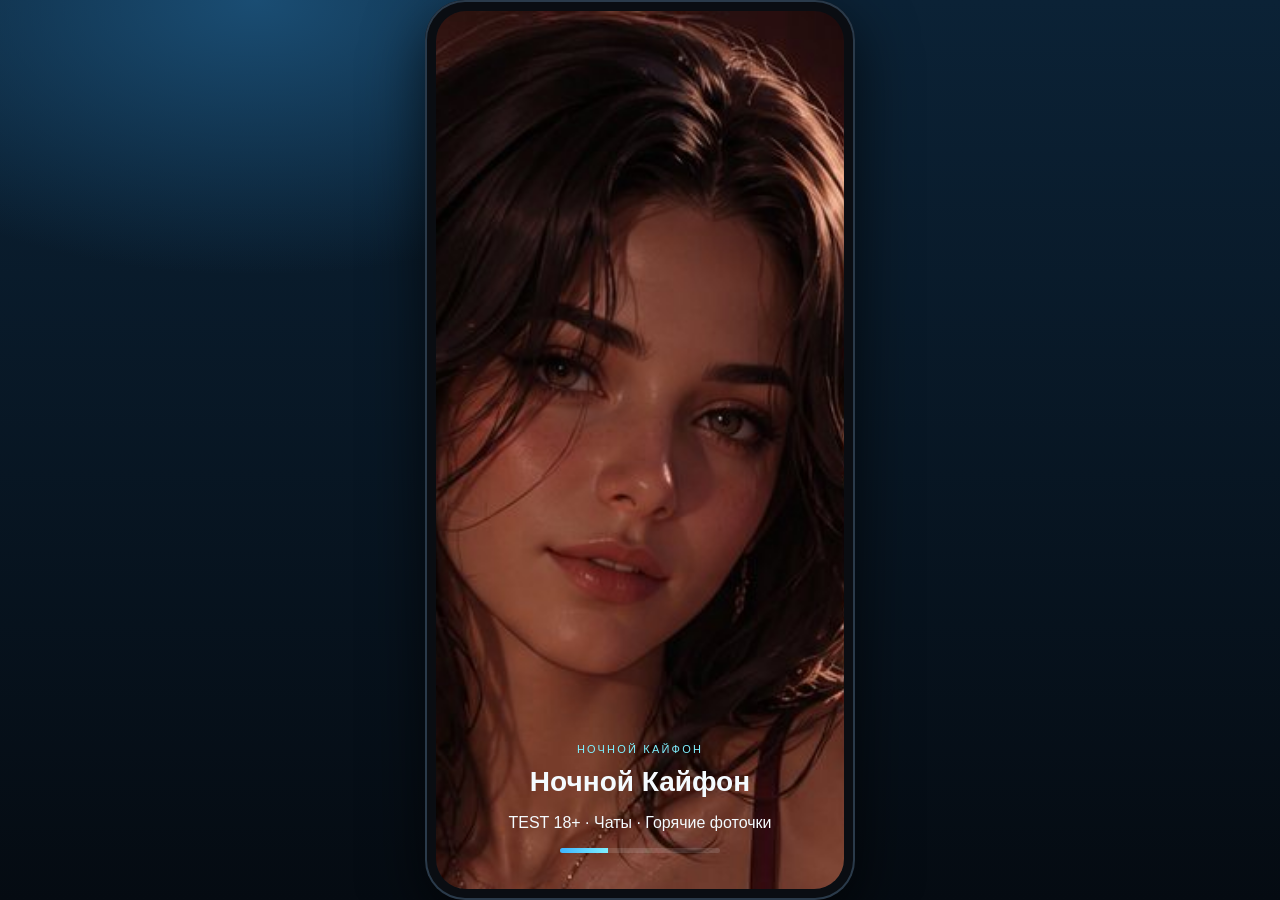
==== commit 8cf1dea0: "Polish KayPhone: Russian-only UI, long Telegram chats, home widgets Keep the phone shell and four ap" ====
--- a/game/index.html
+++ b/game/index.html
@@ -103,23 +103,42 @@
 
 .home {
   flex: 1; min-height: 0; background: #071018 url("assets/img/ui/home-wall.jpg") center/cover no-repeat;
-  display: flex; flex-direction: column; padding: 12px 18px 8px;
+  display: flex; flex-direction: column; padding: 18px 16px 10px;
 }
+.home-clock { text-align: center; color: #fff; text-shadow: 0 2px 12px #000a; padding: 8px 0 12px; }
+.home-clock .time { font-size: 58px; font-weight: 200; letter-spacing: 2px; line-height: 1; }
+.home-clock .date { font-size: 15px; margin-top: 4px; opacity: .92; }
+.home-clock .greet { font-size: 13px; margin-top: 6px; color: #c6f4ff; }
+.home-notifs { display: flex; flex-direction: column; gap: 8px; margin: 4px 0 12px; }
+.notif {
+  width: 100%; text-align: left; display: flex; gap: 10px; align-items: center;
+  background: rgba(16, 24, 36, .62); backdrop-filter: blur(10px);
+  border: 1px solid rgba(255,255,255,.14); border-radius: 16px; padding: 8px 10px;
+}
+.notif img { width: 40px; height: 40px; border-radius: 12px; object-fit: cover; pointer-events: none; }
+.notif b { display: block; font-size: 13px; }
 .home-grid {
-  margin-top: auto; display: grid; grid-template-columns: 1fr 1fr; gap: 18px 10px; padding-bottom: 8px;
+  margin-top: auto; display: grid; grid-template-columns: 1fr 1fr; gap: 16px 12px; padding: 8px 8px 4px;
 }
-.app-ico { background: none; border: 0; display: flex; flex-direction: column; align-items: center; gap: 6px; }
+.app-ico { background: none; border: 0; display: flex; flex-direction: column; align-items: center; gap: 6px; position: relative; }
+.app-ico .ico-wrap { position: relative; width: 64px; height: 64px; }
 .app-ico img {
-  width: 62px; height: 62px; border-radius: 16px; object-fit: cover;
+  width: 64px; height: 64px; border-radius: 16px; object-fit: cover;
   box-shadow: 0 8px 20px #0006; pointer-events: none;
 }
 .app-ico span { font-size: 11px; font-weight: 700; text-shadow: 0 1px 4px #000; text-align: center; line-height: 1.2; }
+.app-badge {
+  position: absolute; top: -5px; right: -6px; min-width: 18px; height: 18px; padding: 0 5px;
+  background: #ff3b30; color: #fff; border-radius: 99px; font-size: 11px; font-weight: 800;
+  display: flex; align-items: center; justify-content: center; box-shadow: 0 2px 6px #0008;
+}
 
 .card {
   width: 100%; text-align: left; background: rgba(20,70,110,.78); border: 1px solid var(--line);
   border-radius: 16px; padding: 10px; display: flex; gap: 10px; align-items: center;
 }
-.avatar { width: 52px; height: 52px; border-radius: 16px; object-fit: cover; flex-shrink: 0; border: 2px solid var(--cyan); }
+.avatar { width: 52px; height: 52px; border-radius: 50%; object-fit: cover; flex-shrink: 0; border: 2px solid var(--cyan); }
+.avatar.sq { border-radius: 16px; }
 .muted { color: var(--muted); font-size: 12px; }
 .preview { color: #9ad8ff; font-size: 12px; margin-top: 2px; white-space: nowrap; overflow: hidden; text-overflow: ellipsis; }
 .btn {
@@ -158,13 +177,19 @@
 .result .big { font-size: 24px; margin: 8px 0; }
 .stars { color: var(--gold); letter-spacing: 3px; }
 
+.tg-list { background: #0e1621; }
+.tg-item { width: 100%; background: #17212b; border: 0; border-bottom: 1px solid #0e1621; border-radius: 0; }
+.tg-item .avatar { border-color: #2b5278; }
+.tg-head {
+  height: 54px; display: flex; align-items: center; gap: 8px; padding: 0 8px; flex-shrink: 0;
+  background: #17212b;
+}
+.tg-head h2 { margin: 0; font-size: 16px; line-height: 1.1; }
+.tg-head .sub { font-size: 11px; color: #6ab2f2; }
+.tg-head .avatar { width: 38px; height: 38px; border-width: 0; }
 .tg {
   flex: 1; min-height: 0; display: flex; flex-direction: column;
-  background-color: #0e1a22;
-  background-image:
-    radial-gradient(circle at 12px 12px, rgba(255,255,255,.05) 1px, transparent 0),
-    radial-gradient(circle at 36px 28px, rgba(90,180,160,.12) 8px, transparent 9px);
-  background-size: 48px 48px, 64px 64px;
+  background: #0e1621 url("assets/img/ui/tg-wall.jpg") center/cover no-repeat;
 }
 .messages { display: flex; flex-direction: column; gap: 6px; padding: 8px 8px 12px; }
 .bubble {
@@ -173,9 +198,29 @@
 }
 .bubble.her { align-self: flex-start; background: var(--tg-in); border-bottom-left-radius: 4px; }
 .bubble.me { align-self: flex-end; background: var(--tg-out); border-bottom-right-radius: 4px; }
-.choices { display: flex; flex-direction: column; gap: 6px; padding: 0 8px 10px; }
-.tg-item { width: 100%; }
+.bubble img.att {
+  display: block; width: min(220px, 70vw); height: auto; border-radius: 10px; margin-bottom: 6px;
+  pointer-events: auto; cursor: pointer;
+}
+.choices { display: flex; flex-direction: column; gap: 6px; padding: 6px 8px 8px; background: rgba(7,16,24,.55); }
+.choice { background: rgba(23,33,43,.92); }
+.tg-input {
+  height: 42px; margin: 0 8px 8px; border-radius: 18px; background: #17212b;
+  display: flex; align-items: center; padding: 0 12px; color: #6c7f8f; font-size: 13px;
+}
 .dot { width: 9px; height: 9px; background: #39ff95; border-radius: 50%; display: inline-block; box-shadow: 0 0 6px #39ff95; }
+.typing { align-self: flex-start; background: var(--tg-in); padding: 8px 12px; border-radius: 14px; display: flex; gap: 4px; }
+.typing i {
+  width: 6px; height: 6px; border-radius: 50%; background: #9bb8cc; display: block;
+  animation: typ 1s infinite;
+}
+.typing i:nth-child(2) { animation-delay: .15s; }
+.typing i:nth-child(3) { animation-delay: .3s; }
+@keyframes typ { 0%, 80%, 100% { opacity: .25; transform: translateY(0); } 40% { opacity: 1; transform: translateY(-3px); } }
+.unread {
+  min-width: 18px; height: 18px; border-radius: 99px; background: #2ea6ff; color: #fff;
+  font-size: 11px; font-weight: 800; display: inline-flex; align-items: center; justify-content: center; padding: 0 5px;
+}
 
 .stat-row { display: grid; grid-template-columns: 1fr 1fr; gap: 8px; margin: 8px 0; }
 .stat { background: rgba(255,255,255,.07); border-radius: 14px; padding: 12px; text-align: center; }
@@ -195,6 +240,8 @@
   position: absolute; inset: 0; background: rgba(6,12,20,.82); display: flex; align-items: center;
   justify-content: center; z-index: 50;
 }
+.pause-card { text-align: center; }
+.img-zoom { width: 100%; border-radius: 12px; max-height: 58vh; object-fit: contain; pointer-events: none; }
 @media (max-width: 520px) {
   .phone { width: 100%; height: 100%; border-radius: 0; padding: 0; box-shadow: none; }
   .phone-screen { border-radius: 0; }
@@ -214,7 +261,7 @@
           <div class="boot-copy">
             <p class="boot-kicker">ночной кайфон</p>
             <h1>Ночной Кайфон</h1>
-            <p class="boot-sub">TEST 18+ · Чаты · Фоточки</p>
+            <p class="boot-sub">TEST 18+ · Чаты · Горячие фоточки</p>
             <div class="boot-bar"><i></i></div>
           </div>
         </div>
@@ -224,7 +271,7 @@
         <div id="pause" class="pause hidden">
           <div class="pause-card"><h2>Пауза</h2><p>Игра на паузе, звук выключен</p></div>
         </div>
-        <div class="homebar"><button type="button" onclick="Game.showHome()" aria-label="home"><i></i></button></div>
+        <div class="homebar"><button type="button" onclick="Game.showHome()" aria-label="домой"><i></i></button></div>
       </div>
     </div>
   </div>
@@ -253,20 +300,27 @@
     coinsGot: "+{c} монет",
     alreadyRewarded: "Повторно монеты не начисляются",
     how: "Как играть",
-    howBody: "На домашнем экране четыре приложения. TEST 18+ — тесты, за первое прохождение 20 монет. Горячие фоточки — 50 монет или реклама. Мои чаты — переписка с вариантами ответа. Профиль — музыка, баланс и реклама за 50 монет. Нажимайте пальцем или мышью. На компьютере: стрелки, Enter, Escape, кнопка домой внизу телефона. Прогресс сохраняется сам.",
+    howBody: "Ты открываешь KayPhone — как настоящий телефон. Четыре приложения. TEST 18+ — тесты, за первое прохождение 20 монет. Горячие фоточки — открыть за 50 монет или за рекламу. Мои чаты — переписка в стиле мессенджера: девушки флиртуют, у тебя варианты ответа, у каждой длинная история. Профиль — статистика, музыка, звуки, баланс и реклама за 50 монет. Полоска внизу телефона — домой. На компьютере: стрелки, Enter, Escape. Прогресс сохраняется сам.",
     music: "Музыка",
     sfx: "Звуки",
+    on: "Вкл",
+    off: "Выкл",
     paused: "Пауза",
     pausedHint: "Игра на паузе, звук выключен",
-    needCoins: "Не хватает монет. Пройдите тест или посмотрите рекламу.",
+    needCoins: "Не хватает монет. Пройдите тест, чат или посмотрите рекламу.",
     opened: "Фото открыто",
     close: "Закрыть",
     online: "в сети",
-    coinsHelp: "1 реклама = 50 монет. 1 тест = 20 монет. 1 фото = 50 монет.",
+    coinsHelp: "1 реклама = 50 монет. 1 тест = 20 монет. 1 чат = 20 монет. 1 фото = 50 монет.",
     typing: "печатает...",
     chatsDone: "чатов пройдено",
     testsDone: "тестов пройдено",
-    photosOpen: "фото открыто"
+    photosOpen: "фото открыто",
+    chatReward: "+{c} монет за чат",
+    newMsg: "Новое сообщение",
+    photoMsg: "Фото",
+    messagePh: "Сообщение",
+    hearts: "симпатия"
   }
 };
 function t(key, vars) {
@@ -287,876 +341,540 @@
       "id": "p01",
       "src": "assets/img/photos/p01.jpg",
       "price": 50,
-      "title": {
-        "ru": "Утро в атласе",
-        "en": "Утро в атласе"
-      },
+      "title": "Утро в атласе",
       "hot": true
     },
     {
       "id": "p02",
       "src": "assets/img/photos/p02.jpg",
       "price": 50,
-      "title": {
-        "ru": "Окно и город",
-        "en": "Окно и город"
-      },
+      "title": "Окно и город",
       "hot": true
     },
     {
       "id": "p03",
       "src": "assets/img/photos/p03.jpg",
       "price": 50,
-      "title": {
-        "ru": "Золотое зеркало",
-        "en": "Золотое зеркало"
-      },
+      "title": "Золотое зеркало",
       "hot": true
     },
     {
       "id": "p04",
       "src": "assets/img/photos/p04.jpg",
       "price": 50,
-      "title": {
-        "ru": "Неон и сирень",
-        "en": "Неон и сирень"
-      },
+      "title": "Неон и сирень",
       "hot": true
     },
     {
       "id": "p05",
       "src": "assets/img/photos/p05.jpg",
       "price": 50,
-      "title": {
-        "ru": "Балкон ночью",
-        "en": "Балкон ночью"
-      },
+      "title": "Балкон ночью",
       "hot": true
     },
     {
       "id": "p06",
       "src": "assets/img/photos/p06.jpg",
       "price": 50,
-      "title": {
-        "ru": "Закат на пляже",
-        "en": "Закат на пляже"
-      },
+      "title": "Закат на пляже",
       "hot": true
     },
     {
       "id": "p07",
       "src": "assets/img/photos/p07.jpg",
       "price": 50,
-      "title": {
-        "ru": "Бассейн",
-        "en": "Бассейн"
-      },
+      "title": "Бассейн",
       "hot": true
     },
     {
       "id": "p08",
       "src": "assets/img/photos/p08.jpg",
       "price": 50,
-      "title": {
-        "ru": "Белый шёлк",
-        "en": "Белый шёлк"
-      },
+      "title": "Белый шёлк",
       "hot": true
     },
     {
       "id": "p09",
       "src": "assets/img/photos/p09.jpg",
       "price": 50,
-      "title": {
-        "ru": "Бордо",
-        "en": "Бордо"
-      },
+      "title": "Бордо",
       "hot": true
     },
     {
       "id": "p10",
       "src": "assets/img/photos/p10.jpg",
       "price": 50,
-      "title": {
-        "ru": "Цветы у окна",
-        "en": "Цветы у окна"
-      },
+      "title": "Цветы у окна",
       "hot": true
     },
     {
       "id": "p11",
       "src": "assets/img/photos/p11.jpg",
       "price": 50,
-      "title": {
-        "ru": "Рассвет у моря",
-        "en": "Рассвет у моря"
-      },
+      "title": "Рассвет у моря",
       "hot": true
     },
     {
       "id": "p12",
       "src": "assets/img/photos/p12.jpg",
       "price": 50,
-      "title": {
-        "ru": "Палуба",
-        "en": "Палуба"
-      },
+      "title": "Палуба",
       "hot": true
     },
     {
       "id": "p13",
       "src": "assets/img/photos/p13.jpg",
       "price": 50,
-      "title": {
-        "ru": "Студия",
-        "en": "Студия"
-      },
+      "title": "Студия",
       "hot": true
     },
     {
       "id": "p14",
       "src": "assets/img/photos/p14.jpg",
       "price": 50,
-      "title": {
-        "ru": "Постель и свет",
-        "en": "Постель и свет"
-      },
+      "title": "Постель и свет",
       "hot": true
     },
     {
       "id": "p15",
       "src": "assets/img/photos/p15.jpg",
       "price": 50,
-      "title": {
-        "ru": "Крыша",
-        "en": "Крыша"
-      },
+      "title": "Крыша",
       "hot": true
     },
     {
       "id": "p16",
       "src": "assets/img/photos/p16.jpg",
       "price": 50,
-      "title": {
-        "ru": "Терраса",
-        "en": "Терраса"
-      },
+      "title": "Терраса",
       "hot": true
     },
     {
       "id": "p17",
       "src": "assets/img/photos/p17.jpg",
       "price": 50,
-      "title": {
-        "ru": "Тихий дом",
-        "en": "Тихий дом"
-      },
+      "title": "Тихий дом",
       "hot": true
     },
     {
       "id": "p18",
       "src": "assets/img/photos/p18.jpg",
       "price": 50,
-      "title": {
-        "ru": "Красный вечер",
-        "en": "Красный вечер"
-      },
+      "title": "Красный вечер",
       "hot": true
     },
     {
       "id": "p19",
       "src": "assets/img/photos/p19.jpg",
       "price": 50,
-      "title": {
-        "ru": "Спа",
-        "en": "Спа"
-      },
+      "title": "Спа",
       "hot": true
     },
     {
       "id": "p20",
       "src": "assets/img/photos/p20.jpg",
       "price": 50,
-      "title": {
-        "ru": "Гирлянды",
-        "en": "Гирлянды"
-      },
+      "title": "Гирлянды",
       "hot": true
     },
     {
       "id": "p21",
       "src": "assets/img/photos/p21.jpg",
       "price": 50,
-      "title": {
-        "ru": "Фонари на песке",
-        "en": "Фонари на песке"
-      },
+      "title": "Фонари на песке",
       "hot": true
     },
     {
       "id": "p22",
       "src": "assets/img/photos/p22.jpg",
       "price": 50,
-      "title": {
-        "ru": "Камера на крыше",
-        "en": "Камера на крыше"
-      },
+      "title": "Камера на крыше",
       "hot": true
     },
     {
       "id": "p23",
       "src": "assets/img/photos/p23.jpg",
       "price": 50,
-      "title": {
-        "ru": "После сцены",
-        "en": "После сцены"
-      },
+      "title": "После сцены",
       "hot": true
     },
     {
       "id": "p24",
       "src": "assets/img/photos/p24.jpg",
       "price": 50,
-      "title": {
-        "ru": "Поле и закат",
-        "en": "Поле и закат"
-      },
+      "title": "Поле и закат",
       "hot": true
     },
     {
       "id": "p25",
       "src": "assets/img/photos/p25.jpg",
       "price": 50,
-      "title": {
-        "ru": "Книга и лампа",
-        "en": "Книга и лампа"
-      },
+      "title": "Книга и лампа",
       "hot": true
     },
     {
       "id": "p26",
       "src": "assets/img/photos/p26.jpg",
       "price": 50,
-      "title": {
-        "ru": "Дождь на стекле",
-        "en": "Дождь на стекле"
-      },
+      "title": "Дождь на стекле",
       "hot": true
     },
     {
       "id": "p27",
       "src": "assets/img/photos/p27.jpg",
       "price": 50,
-      "title": {
-        "ru": "Утро у воды",
-        "en": "Утро у воды"
-      },
+      "title": "Утро у воды",
       "hot": true
     },
     {
       "id": "p28",
       "src": "assets/img/photos/p28.jpg",
       "price": 50,
-      "title": {
-        "ru": "Изумруд",
-        "en": "Изумруд"
-      },
+      "title": "Изумруд",
       "hot": true
     }
   ],
   "QUIZZES": [
     {
       "id": "poshly",
-      "title": {
-        "ru": "Насколько ты пошлый?",
-        "en": "How spicy are you?"
-      },
+      "title": "Насколько ты пошлый?",
       "cover": "assets/img/photos/p01.jpg",
       "reward": 20,
       "questions": 15,
       "results": [
         {
           "min": 0,
-          "title": {
-            "ru": "Почти святой",
-            "en": "Almost saint"
-          },
-          "text": {
-            "ru": "Ты держишься прилично. Иногда искра в шутке не помешает.",
-            "en": "You stay proper. A spark in a joke wouldn't hurt."
-          }
+          "title": "Почти святой",
+          "text": "Ты держишься прилично. Иногда искра в шутке не помешает."
         },
         {
           "min": 16,
-          "title": {
-            "ru": "Лёгкий перец",
-            "en": "Mild pepper"
-          },
-          "text": {
-            "ru": "Ты флиртуешь мягко и без давления. Самый уютный уровень.",
-            "en": "You flirt softly, no pressure. The coziest level."
-          }
+          "title": "Лёгкий перец",
+          "text": "Ты флиртуешь мягко и без давления. Самый уютный уровень."
         },
         {
           "min": 28,
-          "title": {
-            "ru": "Горячая шутка",
-            "en": "Spicy joke"
-          },
-          "text": {
-            "ru": "Ты любишь двусмысленности и ночные разговоры. Главное — такт.",
-            "en": "You like double meanings and late talks. Keep the tact."
-          }
+          "title": "Горячая шутка",
+          "text": "Ты любишь двусмысленности и ночные разговоры. Главное — такт."
         },
         {
           "min": 38,
-          "title": {
-            "ru": "Откровенный огонь",
-            "en": "Open fire"
-          },
-          "text": {
-            "ru": "Ты говоришь прямо и ярко. Спрашивай, комфортно ли другому.",
-            "en": "You speak bright and direct. Ask if the other person is comfortable."
-          }
+          "title": "Откровенный огонь",
+          "text": "Ты говоришь прямо и ярко. Спрашивай, комфортно ли другому."
         }
       ],
       "qs": [
         {
-          "q": {
-            "ru": "Шутка на грани приличия. Ты:",
-            "en": "A joke on the edge of propriety. You:"
-          },
-          "a": [
-            {
-              "t": {
-                "ru": "Меняю тему.",
-                "en": "Change the topic."
-              },
-              "s": 0
-            },
-            {
-              "t": {
-                "ru": "Улыбаюсь, если всем ок.",
-                "en": "I smile if everyone is fine."
-              },
-              "s": 1
-            },
-            {
-              "t": {
-                "ru": "Подхватываю чуть мягче.",
-                "en": "I pick it up a bit softer."
-              },
-              "s": 2
-            },
-            {
-              "t": {
-                "ru": "Поднимаю ставки.",
-                "en": "I raise the stakes."
-              },
-              "s": 3
-            }
-          ]
-        },
-        {
-          "q": {
-            "ru": "Комплимент внешности в первый вечер:",
-            "en": "A looks compliment on night one:"
-          },
-          "a": [
-            {
-              "t": {
-                "ru": "Не даю.",
-                "en": "I don't."
-              },
-              "s": 0
-            },
-            {
-              "t": {
-                "ru": "Про стиль, не про тело.",
-                "en": "About style, not the body."
-              },
-              "s": 1
-            },
-            {
-              "t": {
-                "ru": "Про взгляд и улыбку.",
-                "en": "About the eyes and smile."
-              },
-              "s": 2
-            },
-            {
-              "t": {
-                "ru": "Прямо: ты выглядишь огонь.",
-                "en": "Straight: you look like fire."
-              },
-              "s": 3
-            }
-          ]
-        },
-        {
-          "q": {
-            "ru": "Поздний чат «не спится». Настроение:",
-            "en": "Late chat “can't sleep”. The mood:"
-          },
-          "a": [
-            {
-              "t": {
-                "ru": "Спи. Завтра.",
-                "en": "Sleep. Tomorrow."
-              },
-              "s": 0
-            },
-            {
-              "t": {
-                "ru": "Спокойный разговор.",
-                "en": "A calm talk."
-              },
-              "s": 1
-            },
-            {
-              "t": {
-                "ru": "Тёплый флирт.",
-                "en": "Warm flirt."
-              },
-              "s": 2
-            },
-            {
-              "t": {
-                "ru": "Игра в откровенные вопросы.",
-                "en": "A game of daring questions."
-              },
-              "s": 3
-            }
-          ]
-        },
-        {
-          "q": {
-            "ru": "Фото в купальнике прислали. Ты пишешь:",
-            "en": "They send a swimsuit photo. You write:"
-          },
-          "a": [
-            {
-              "t": {
-                "ru": "Нормально.",
-                "en": "It's fine."
-              },
-              "s": 0
-            },
-            {
-              "t": {
-                "ru": "Красивый кадр.",
-                "en": "A beautiful shot."
-              },
-              "s": 1
-            },
-            {
-              "t": {
-                "ru": "Тебе очень идёт этот свет.",
-                "en": "This light suits you a lot."
-              },
-              "s": 2
-            },
-            {
-              "t": {
-                "ru": "Засмотрелся, честно.",
-                "en": "I stared, honestly."
-              },
-              "s": 3
-            }
-          ]
-        },
-        {
-          "q": {
-            "ru": "Игра «правда». Ты выбираешь:",
-            "en": "A game of truth. You pick:"
-          },
-          "a": [
-            {
-              "t": {
-                "ru": "Безопасные факты.",
-                "en": "Safe facts."
-              },
-              "s": 0
-            },
-            {
-              "t": {
-                "ru": "Про свидания.",
-                "en": "About dates."
-              },
-              "s": 1
-            },
-            {
-              "t": {
-                "ru": "Про фантазии вечера.",
-                "en": "About evening fantasies."
-              },
-              "s": 2
-            },
-            {
-              "t": {
-                "ru": "Самые смелые вопросы.",
-                "en": "The boldest questions."
-              },
-              "s": 3
-            }
-          ]
-        },
-        {
-          "q": {
-            "ru": "Эмодзи, которые ты ставишь чаще:",
-            "en": "Emojis you use most:"
-          },
-          "a": [
-            {
-              "t": {
-                "ru": "🙂",
-                "en": "🙂"
-              },
-              "s": 0
-            },
-            {
-              "t": {
-                "ru": "😊",
-                "en": "😊"
-              },
-              "s": 1
-            },
-            {
-              "t": {
-                "ru": "😉🔥",
-                "en": "😉🔥"
-              },
-              "s": 2
-            },
-            {
-              "t": {
-                "ru": "😈💋",
-                "en": "😈💋"
-              },
-              "s": 3
-            }
-          ]
-        },
-        {
-          "q": {
-            "ru": "Фильм на ночь вдвоём:",
-            "en": "A night movie together:"
-          },
-          "a": [
-            {
-              "t": {
-                "ru": "Комедия.",
-                "en": "A comedy."
-              },
-              "s": 0
-            },
-            {
-              "t": {
-                "ru": "Романтика.",
-                "en": "Romance."
-              },
-              "s": 1
-            },
-            {
-              "t": {
-                "ru": "Драма с напряжением.",
-                "en": "A tense drama."
-              },
-              "s": 2
-            },
-            {
-              "t": {
-                "ru": "Что-то пикантное, если оба хотят.",
-                "en": "Something spicy if both want it."
-              },
-              "s": 3
-            }
-          ]
-        },
-        {
-          "q": {
-            "ru": "Как называешь человека в чате:",
-            "en": "What you call them in chat:"
-          },
-          "a": [
-            {
-              "t": {
-                "ru": "По имени.",
-                "en": "By name."
-              },
-              "s": 0
-            },
-            {
-              "t": {
-                "ru": "Тёплый ник.",
-                "en": "A warm nickname."
-              },
-              "s": 1
-            },
-            {
-              "t": {
-                "ru": "Милый / красивая.",
-                "en": "Cute / gorgeous."
-              },
-              "s": 2
-            },
-            {
-              "t": {
-                "ru": "Игривые прозвища.",
-                "en": "Playful nicknames."
-              },
-              "s": 3
-            }
-          ]
-        },
-        {
-          "q": {
-            "ru": "Разговор про бывших и опыт:",
-            "en": "Talk about exes and experience:"
-          },
-          "a": [
-            {
-              "t": {
-                "ru": "Табу.",
-                "en": "Taboo."
-              },
-              "s": 0
-            },
-            {
-              "t": {
-                "ru": "Коротко и без деталей.",
-                "en": "Brief, no details."
-              },
-              "s": 1
-            },
-            {
-              "t": {
-                "ru": "Честно, если спросили.",
-                "en": "Honest if asked."
-              },
-              "s": 2
-            },
-            {
-              "t": {
-                "ru": "Сам поднимаю тему жара.",
-                "en": "I bring up the heat myself."
-              },
-              "s": 3
-            }
-          ]
-        },
-        {
-          "q": {
-            "ru": "Голосовое ночью:",
-            "en": "A night voice note:"
-          },
-          "a": [
-            {
-              "t": {
-                "ru": "Текст удобнее.",
-                "en": "Text is easier."
-              },
-              "s": 0
-            },
-            {
-              "t": {
-                "ru": "Коротко «спокойной».",
-                "en": "A short goodnight."
-              },
-              "s": 1
-            },
-            {
-              "t": {
-                "ru": "Тихий тёплый голос.",
-                "en": "A quiet warm voice."
-              },
-              "s": 2
-            },
-            {
-              "t": {
-                "ru": "Специально ниже и ближе.",
-                "en": "Lower and closer on purpose."
-              },
-              "s": 3
-            }
-          ]
-        },
-        {
-          "q": {
-            "ru": "Если намекают на встречу «просто посидеть»:",
-            "en": "If they hint at “just hanging out”:"
-          },
-          "a": [
-            {
-              "t": {
-                "ru": "Только общественное место.",
-                "en": "Only a public place."
-              },
-              "s": 1
-            },
-            {
-              "t": {
-                "ru": "Кафе и прогулка.",
-                "en": "Cafe and a walk."
-              },
-              "s": 2
-            },
-            {
-              "t": {
-                "ru": "Дом, если доверяю.",
-                "en": "Home if I trust them."
-              },
-              "s": 3
-            },
-            {
-              "t": {
-                "ru": "Откажусь, рано.",
-                "en": "I'll refuse, too soon."
-              },
-              "s": 0
-            }
-          ]
-        },
-        {
-          "q": {
-            "ru": "Самая смелая вещь в переписке для тебя:",
-            "en": "The boldest chat move for you:"
-          },
-          "a": [
-            {
-              "t": {
-                "ru": "Написать первым.",
-                "en": "Texting first."
-              },
-              "s": 0
-            },
-            {
-              "t": {
-                "ru": "Признаться в симпатии.",
-                "en": "Admitting a crush."
-              },
-              "s": 1
-            },
-            {
-              "t": {
-                "ru": "Попросить фото вечера.",
-                "en": "Asking for an evening photo."
-              },
-              "s": 2
-            },
-            {
-              "t": {
-                "ru": "Задать очень личный вопрос.",
-                "en": "Asking a very personal question."
-              },
-              "s": 3
-            }
-          ]
-        },
-        {
-          "q": {
-            "ru": "Реакция на подмигивание:",
-            "en": "Reaction to a wink:"
-          },
-          "a": [
-            {
-              "t": {
-                "ru": "Игнор.",
-                "en": "Ignore."
-              },
-              "s": 0
-            },
-            {
-              "t": {
-                "ru": "Смайл в ответ.",
-                "en": "A smile back."
-              },
-              "s": 1
-            },
-            {
-              "t": {
-                "ru": "Подмигиваю тоже.",
-                "en": "I wink back."
-              },
-              "s": 2
-            },
-            {
-              "t": {
-                "ru": "Пишу, что это было горячо.",
-                "en": "I write that it was hot."
-              },
-              "s": 3
-            }
-          ]
-        },
-        {
-          "q": {
-            "ru": "Граница «слишком»:",
-            "en": "The “too much” line:"
-          },
-          "a": [
-            {
-              "t": {
-                "ru": "Уже комплимент телу.",
-                "en": "Already a body compliment."
-              },
-              "s": 0
-            },
-            {
-              "t": {
-                "ru": "Когда нет согласия.",
-                "en": "When there's no consent."
-              },
-              "s": 1
-            },
-            {
-              "t": {
-                "ru": "Грубые слова.",
-                "en": "Crude words."
-              },
-              "s": 2
-            },
-            {
-              "t": {
-                "ru": "Почти нет границ, если оба в игре.",
-                "en": "Almost no line if both are in."
-              },
-              "s": 3
-            }
-          ]
-        },
-        {
-          "q": {
-            "ru": "Итог вечера в чате:",
-            "en": "How the chat night ends:"
-          },
-          "a": [
-            {
-              "t": {
-                "ru": "Спокойной ночи.",
-                "en": "Good night."
-              },
-              "s": 0
-            },
-            {
-              "t": {
-                "ru": "Тёплый комплимент.",
-                "en": "A warm compliment."
-              },
-              "s": 1
-            },
-            {
-              "t": {
-                "ru": "«Не хочу отпускать чат».",
-                "en": "“Don't want to let the chat go”."
-              },
-              "s": 2
-            },
-            {
-              "t": {
-                "ru": "«Напиши, как закроешь глаза».",
-                "en": "“Text me when you close your eyes”."
-              },
+          "q": "Шутка на грани приличия. Ты:",
+          "a": [
+            {
+              "t": "Меняю тему.",
+              "s": 0
+            },
+            {
+              "t": "Улыбаюсь, если всем ок.",
+              "s": 1
+            },
+            {
+              "t": "Подхватываю чуть мягче.",
+              "s": 2
+            },
+            {
+              "t": "Поднимаю ставки.",
+              "s": 3
+            }
+          ]
+        },
+        {
+          "q": "Комплимент внешности в первый вечер:",
+          "a": [
+            {
+              "t": "Не даю.",
+              "s": 0
+            },
+            {
+              "t": "Про стиль, не про тело.",
+              "s": 1
+            },
+            {
+              "t": "Про взгляд и улыбку.",
+              "s": 2
+            },
+            {
+              "t": "Прямо: ты выглядишь огонь.",
+              "s": 3
+            }
+          ]
+        },
+        {
+          "q": "Поздний чат «не спится». Настроение:",
+          "a": [
+            {
+              "t": "Спи. Завтра.",
+              "s": 0
+            },
+            {
+              "t": "Спокойный разговор.",
+              "s": 1
+            },
+            {
+              "t": "Тёплый флирт.",
+              "s": 2
+            },
+            {
+              "t": "Игра в откровенные вопросы.",
+              "s": 3
+            }
+          ]
+        },
+        {
+          "q": "Фото в купальнике прислали. Ты пишешь:",
+          "a": [
+            {
+              "t": "Нормально.",
+              "s": 0
+            },
+            {
+              "t": "Красивый кадр.",
+              "s": 1
+            },
+            {
+              "t": "Тебе очень идёт этот свет.",
+              "s": 2
+            },
+            {
+              "t": "Засмотрелся, честно.",
+              "s": 3
+            }
+          ]
+        },
+        {
+          "q": "Игра «правда». Ты выбираешь:",
+          "a": [
+            {
+              "t": "Безопасные факты.",
+              "s": 0
+            },
+            {
+              "t": "Про свидания.",
+              "s": 1
+            },
+            {
+              "t": "Про фантазии вечера.",
+              "s": 2
+            },
+            {
+              "t": "Самые смелые вопросы.",
+              "s": 3
+            }
+          ]
+        },
+        {
+          "q": "Эмодзи, которые ты ставишь чаще:",
+          "a": [
+            {
+              "t": "🙂",
+              "s": 0
+            },
+            {
+              "t": "😊",
+              "s": 1
+            },
+            {
+              "t": "😉🔥",
+              "s": 2
+            },
+            {
+              "t": "😈💋",
+              "s": 3
+            }
+          ]
+        },
+        {
+          "q": "Фильм на ночь вдвоём:",
+          "a": [
+            {
+              "t": "Комедия.",
+              "s": 0
+            },
+            {
+              "t": "Романтика.",
+              "s": 1
+            },
+            {
+              "t": "Драма с напряжением.",
+              "s": 2
+            },
+            {
+              "t": "Что-то пикантное, если оба хотят.",
+              "s": 3
+            }
+          ]
+        },
+        {
+          "q": "Как называешь человека в чате:",
+          "a": [
+            {
+              "t": "По имени.",
+              "s": 0
+            },
+            {
+              "t": "Тёплый ник.",
+              "s": 1
+            },
+            {
+              "t": "Милый / красивая.",
+              "s": 2
+            },
+            {
+              "t": "Игривые прозвища.",
+              "s": 3
+            }
+          ]
+        },
+        {
+          "q": "Разговор про бывших и опыт:",
+          "a": [
+            {
+              "t": "Табу.",
+              "s": 0
+            },
+            {
+              "t": "Коротко и без деталей.",
+              "s": 1
+            },
+            {
+              "t": "Честно, если спросили.",
+              "s": 2
+            },
+            {
+              "t": "Сам поднимаю тему жара.",
+              "s": 3
+            }
+          ]
+        },
+        {
+          "q": "Голосовое ночью:",
+          "a": [
+            {
+              "t": "Текст удобнее.",
+              "s": 0
+            },
+            {
+              "t": "Коротко «спокойной».",
+              "s": 1
+            },
+            {
+              "t": "Тихий тёплый голос.",
+              "s": 2
+            },
+            {
+              "t": "Специально ниже и ближе.",
+              "s": 3
+            }
+          ]
+        },
+        {
+          "q": "Если намекают на встречу «просто посидеть»:",
+          "a": [
+            {
+              "t": "Только общественное место.",
+              "s": 1
+            },
+            {
+              "t": "Кафе и прогулка.",
+              "s": 2
+            },
+            {
+              "t": "Дом, если доверяю.",
+              "s": 3
+            },
+            {
+              "t": "Откажусь, рано.",
+              "s": 0
+            }
+          ]
+        },
+        {
+          "q": "Самая смелая вещь в переписке для тебя:",
+          "a": [
+            {
+              "t": "Написать первым.",
+              "s": 0
+            },
+            {
+              "t": "Признаться в симпатии.",
+              "s": 1
+            },
+            {
+              "t": "Попросить фото вечера.",
+              "s": 2
+            },
+            {
+              "t": "Задать очень личный вопрос.",
+              "s": 3
+            }
+          ]
+        },
+        {
+          "q": "Реакция на подмигивание:",
+          "a": [
+            {
+              "t": "Игнор.",
+              "s": 0
+            },
+            {
+              "t": "Смайл в ответ.",
+              "s": 1
+            },
+            {
+              "t": "Подмигиваю тоже.",
+              "s": 2
+            },
+            {
+              "t": "Пишу, что это было горячо.",
+              "s": 3
+            }
+          ]
+        },
+        {
+          "q": "Граница «слишком»:",
+          "a": [
+            {
+              "t": "Уже комплимент телу.",
+              "s": 0
+            },
+            {
+              "t": "Когда нет согласия.",
+              "s": 1
+            },
+            {
+              "t": "Грубые слова.",
+              "s": 2
+            },
+            {
+              "t": "Почти нет границ, если оба в игре.",
+              "s": 3
+            }
+          ]
+        },
+        {
+          "q": "Итог вечера в чате:",
+          "a": [
+            {
+              "t": "Спокойной ночи.",
+              "s": 0
+            },
+            {
+              "t": "Тёплый комплимент.",
+              "s": 1
+            },
+            {
+              "t": "«Не хочу отпускать чат».",
+              "s": 2
+            },
+            {
+              "t": "«Напиши, как закроешь глаза».",
               "s": 3
             }
           ]
@@ -1165,596 +883,344 @@
     },
     {
       "id": "open",
-      "title": {
-        "ru": "Насколько ты открытый?",
-        "en": "How open are you?"
-      },
+      "title": "Насколько ты открытый?",
       "cover": "assets/img/photos/p05.jpg",
       "reward": 20,
       "questions": 15,
       "results": [
         {
           "min": 0,
-          "title": {
-            "ru": "Закрытая дверь",
-            "en": "Closed door"
-          },
-          "text": {
-            "ru": "Ты дозируешь себя. Близость приходит медленно.",
-            "en": "You dose yourself. Closeness comes slowly."
-          }
+          "title": "Закрытая дверь",
+          "text": "Ты дозируешь себя. Близость приходит медленно."
         },
         {
           "min": 16,
-          "title": {
-            "ru": "Осторожный свет",
-            "en": "Careful light"
-          },
-          "text": {
-            "ru": "Ты открываешься тем, кто заслужил.",
-            "en": "You open up to those who earned it."
-          }
+          "title": "Осторожный свет",
+          "text": "Ты открываешься тем, кто заслужил."
         },
         {
           "min": 28,
-          "title": {
-            "ru": "Честный разговор",
-            "en": "Honest talk"
-          },
-          "text": {
-            "ru": "Тебе легче сказать правду, чем играть.",
-            "en": "You'd rather tell the truth than perform."
-          }
+          "title": "Честный разговор",
+          "text": "Тебе легче сказать правду, чем играть."
         },
         {
           "min": 38,
-          "title": {
-            "ru": "Открытая книга",
-            "en": "Open book"
-          },
-          "text": {
-            "ru": "Ты мало прячешь. Следи, чтобы это был выбор, а не привычка.",
-            "en": "You hide little. Make sure it's a choice, not a habit."
-          }
+          "title": "Открытая книга",
+          "text": "Ты мало прячешь. Следи, чтобы это был выбор, а не привычка."
         }
       ],
       "qs": [
         {
-          "q": {
-            "ru": "Секрет с полуслова. Ты:",
-            "en": "A secret after a few words. You:"
-          },
-          "a": [
-            {
-              "t": {
-                "ru": "Молчу.",
-                "en": "I stay quiet."
-              },
-              "s": 0
-            },
-            {
-              "t": {
-                "ru": "Даю намёк.",
-                "en": "I hint."
-              },
-              "s": 1
-            },
-            {
-              "t": {
-                "ru": "Рассказываю, если тепло.",
-                "en": "I tell if it feels warm."
-              },
-              "s": 2
-            },
-            {
-              "t": {
-                "ru": "Выкладываю сразу.",
-                "en": "I spill it right away."
-              },
-              "s": 3
-            }
-          ]
-        },
-        {
-          "q": {
-            "ru": "Слабость показать:",
-            "en": "Showing a weakness:"
-          },
-          "a": [
-            {
-              "t": {
-                "ru": "Никогда.",
-                "en": "Never."
-              },
-              "s": 0
-            },
-            {
-              "t": {
-                "ru": "Редко, своим.",
-                "en": "Rarely, to my people."
-              },
-              "s": 1
-            },
-            {
-              "t": {
-                "ru": "Когда просят поддержки.",
-                "en": "When they ask for support."
-              },
-              "s": 2
-            },
-            {
-              "t": {
-                "ru": "Считаю это близостью.",
-                "en": "I count it as closeness."
-              },
-              "s": 3
-            }
-          ]
-        },
-        {
-          "q": {
-            "ru": "Слёзы при другом человеке:",
-            "en": "Tears in front of someone:"
-          },
-          "a": [
-            {
-              "t": {
-                "ru": "Уйду.",
-                "en": "I'll leave."
-              },
-              "s": 0
-            },
-            {
-              "t": {
-                "ru": "Сдержу.",
-                "en": "I'll hold them."
-              },
-              "s": 1
-            },
-            {
-              "t": {
-                "ru": "Если доверяю — можно.",
-                "en": "If I trust them — okay."
-              },
-              "s": 2
-            },
-            {
-              "t": {
-                "ru": "Не стыдно.",
-                "en": "I'm not ashamed."
-              },
-              "s": 3
-            }
-          ]
-        },
-        {
-          "q": {
-            "ru": "Мечты вслух:",
-            "en": "Dreams out loud:"
-          },
-          "a": [
-            {
-              "t": {
-                "ru": "Держу в себе.",
-                "en": "I keep them in."
-              },
-              "s": 0
-            },
-            {
-              "t": {
-                "ru": "Коротко.",
-                "en": "Briefly."
-              },
-              "s": 1
-            },
-            {
-              "t": {
-                "ru": "Люблю делиться.",
-                "en": "I love sharing."
-              },
-              "s": 2
-            },
-            {
-              "t": {
-                "ru": "Рассказываю ярко.",
-                "en": "I tell them vividly."
-              },
-              "s": 3
-            }
-          ]
-        },
-        {
-          "q": {
-            "ru": "Обида:",
-            "en": "Hurt feelings:"
-          },
-          "a": [
-            {
-              "t": {
-                "ru": "Коплю.",
-                "en": "I store them."
-              },
-              "s": 0
-            },
-            {
-              "t": {
-                "ru": "Пишу позже.",
-                "en": "I text later."
-              },
-              "s": 1
-            },
-            {
-              "t": {
-                "ru": "Говорю в тот же вечер.",
-                "en": "I say it the same evening."
-              },
-              "s": 2
-            },
-            {
-              "t": {
-                "ru": "Сразу вслух.",
-                "en": "Out loud immediately."
-              },
-              "s": 3
-            }
-          ]
-        },
-        {
-          "q": {
-            "ru": "Страх отвержения:",
-            "en": "Fear of rejection:"
-          },
-          "a": [
-            {
-              "t": {
-                "ru": "Не признаюсь.",
-                "en": "I won't admit it."
-              },
-              "s": 0
-            },
-            {
-              "t": {
-                "ru": "Шуткой прикрою.",
-                "en": "I'll cover with a joke."
-              },
-              "s": 1
-            },
-            {
-              "t": {
-                "ru": "Могу сказать «мне важно».",
-                "en": "I can say “this matters”."
-              },
-              "s": 2
-            },
-            {
-              "t": {
-                "ru": "Говорю прямо о страхе.",
-                "en": "I name the fear."
-              },
-              "s": 3
-            }
-          ]
-        },
-        {
-          "q": {
-            "ru": "Прошлые ошибки:",
-            "en": "Past mistakes:"
-          },
-          "a": [
-            {
-              "t": {
-                "ru": "Скрываю.",
-                "en": "I hide them."
-              },
-              "s": 0
-            },
-            {
-              "t": {
-                "ru": "Если спросят.",
-                "en": "If asked."
-              },
-              "s": 1
-            },
-            {
-              "t": {
-                "ru": "Сам предупреждаю.",
-                "en": "I warn myself."
-              },
-              "s": 2
-            },
-            {
-              "t": {
-                "ru": "Делаю из этого историю.",
-                "en": "I make a story of it."
-              },
-              "s": 3
-            }
-          ]
-        },
-        {
-          "q": {
-            "ru": "Тело и комплексы:",
-            "en": "Body and complexes:"
-          },
-          "a": [
-            {
-              "t": {
-                "ru": "Закрытая тема.",
-                "en": "Closed topic."
-              },
-              "s": 0
-            },
-            {
-              "t": {
-                "ru": "Намёком.",
-                "en": "By hint."
-              },
-              "s": 1
-            },
-            {
-              "t": {
-                "ru": "Могу доверить.",
-                "en": "I can trust someone with it."
-              },
-              "s": 2
-            },
-            {
-              "t": {
-                "ru": "Говорю легко.",
-                "en": "I talk easily."
-              },
-              "s": 3
-            }
-          ]
-        },
-        {
-          "q": {
-            "ru": "Деньги и быт в начале:",
-            "en": "Money and daily life early on:"
-          },
-          "a": [
-            {
-              "t": {
-                "ru": "Не обсуждаю.",
-                "en": "I don't discuss."
-              },
-              "s": 0
-            },
-            {
-              "t": {
-                "ru": "Общими словами.",
-                "en": "In general words."
-              },
-              "s": 1
-            },
-            {
-              "t": {
-                "ru": "Честно о рамке.",
-                "en": "Honest about the frame."
-              },
-              "s": 2
-            },
-            {
-              "t": {
-                "ru": "Полная прозрачность.",
-                "en": "Full transparency."
-              },
-              "s": 3
-            }
-          ]
-        },
-        {
-          "q": {
-            "ru": "Семья:",
-            "en": "Family:"
-          },
-          "a": [
-            {
-              "t": {
-                "ru": "Поздно.",
-                "en": "Later."
-              },
-              "s": 0
-            },
-            {
-              "t": {
-                "ru": "Базовые факты.",
-                "en": "Basic facts."
-              },
-              "s": 1
-            },
-            {
-              "t": {
-                "ru": "Когда появилось «мы».",
-                "en": "Once there's a we."
-              },
-              "s": 2
-            },
-            {
-              "t": {
-                "ru": "Скоро и живо.",
-                "en": "Soon and vividly."
-              },
-              "s": 3
-            }
-          ]
-        },
-        {
-          "q": {
-            "ru": "Переписка другим людям о вас:",
-            "en": "Texting others about you two:"
-          },
-          "a": [
-            {
-              "t": {
-                "ru": "Никому.",
-                "en": "No one."
-              },
-              "s": 0
-            },
-            {
-              "t": {
-                "ru": "Лучшему другу.",
-                "en": "A best friend."
-              },
-              "s": 1
-            },
-            {
-              "t": {
-                "ru": "Если человек не против.",
-                "en": "If they're okay with it."
-              },
-              "s": 2
-            },
-            {
-              "t": {
-                "ru": "Почти всем.",
-                "en": "Almost everyone."
-              },
-              "s": 3
-            }
-          ]
-        },
-        {
-          "q": {
-            "ru": "«Я не знаю, что чувствую»:",
-            "en": "“I don't know what I feel”:"
-          },
-          "a": [
-            {
-              "t": {
-                "ru": "Промолчу.",
-                "en": "I'll stay silent."
-              },
-              "s": 0
-            },
-            {
-              "t": {
-                "ru": "Напишу позже.",
-                "en": "I'll write later."
-              },
-              "s": 1
-            },
-            {
-              "t": {
-                "ru": "Скажу, что путаюсь.",
-                "en": "I'll say I'm confused."
-              },
-              "s": 2
-            },
-            {
-              "t": {
-                "ru": "Разберу вслух вместе.",
-                "en": "We'll unpack it out loud."
-              },
-              "s": 3
-            }
-          ]
-        },
-        {
-          "q": {
-            "ru": "Границы озвучиваешь:",
-            "en": "You state boundaries:"
-          },
-          "a": [
-            {
-              "t": {
-                "ru": "Жду, пока нарушат.",
-                "en": "I wait until they're crossed."
-              },
-              "s": 0
-            },
-            {
-              "t": {
-                "ru": "Намекаю.",
-                "en": "I hint."
-              },
-              "s": 1
-            },
-            {
-              "t": {
-                "ru": "Говорю спокойно.",
-                "en": "I say it calmly."
-              },
-              "s": 2
-            },
-            {
-              "t": {
-                "ru": "Сразу список.",
-                "en": "A list right away."
-              },
-              "s": 3
-            }
-          ]
-        },
-        {
-          "q": {
-            "ru": "Комплимент принять:",
-            "en": "Receiving a compliment:"
-          },
-          "a": [
-            {
-              "t": {
-                "ru": "Отшучусь.",
-                "en": "I'll joke it off."
-              },
-              "s": 0
-            },
-            {
-              "t": {
-                "ru": "Спасибо и всё.",
-                "en": "Thanks, that's it."
-              },
-              "s": 1
-            },
-            {
-              "t": {
-                "ru": "Приму и отвечу.",
-                "en": "I'll take it and reply."
-              },
-              "s": 2
-            },
-            {
-              "t": {
-                "ru": "Раскрою, что мне приятно.",
-                "en": "I'll say it feels good."
-              },
-              "s": 3
-            }
-          ]
-        },
-        {
-          "q": {
-            "ru": "Будущее через месяц:",
-            "en": "The future in a month:"
-          },
-          "a": [
-            {
-              "t": {
-                "ru": "Не загадываю.",
-                "en": "I don't plan."
-              },
-              "s": 0
-            },
-            {
-              "t": {
-                "ru": "Думаю молча.",
-                "en": "I think quietly."
-              },
-              "s": 1
-            },
-            {
-              "t": {
-                "ru": "Спрашиваю «куда мы».",
-                "en": "I ask where we are going."
-              },
-              "s": 2
-            },
-            {
-              "t": {
-                "ru": "Предлагаю план.",
-                "en": "I suggest a plan."
-              },
+          "q": "Секрет с полуслова. Ты:",
+          "a": [
+            {
+              "t": "Молчу.",
+              "s": 0
+            },
+            {
+              "t": "Даю намёк.",
+              "s": 1
+            },
+            {
+              "t": "Рассказываю, если тепло.",
+              "s": 2
+            },
+            {
+              "t": "Выкладываю сразу.",
+              "s": 3
+            }
+          ]
+        },
+        {
+          "q": "Слабость показать:",
+          "a": [
+            {
+              "t": "Никогда.",
+              "s": 0
+            },
+            {
+              "t": "Редко, своим.",
+              "s": 1
+            },
+            {
+              "t": "Когда просят поддержки.",
+              "s": 2
+            },
+            {
+              "t": "Считаю это близостью.",
+              "s": 3
+            }
+          ]
+        },
+        {
+          "q": "Слёзы при другом человеке:",
+          "a": [
+            {
+              "t": "Уйду.",
+              "s": 0
+            },
+            {
+              "t": "Сдержу.",
+              "s": 1
+            },
+            {
+              "t": "Если доверяю — можно.",
+              "s": 2
+            },
+            {
+              "t": "Не стыдно.",
+              "s": 3
+            }
+          ]
+        },
+        {
+          "q": "Мечты вслух:",
+          "a": [
+            {
+              "t": "Держу в себе.",
+              "s": 0
+            },
+            {
+              "t": "Коротко.",
+              "s": 1
+            },
+            {
+              "t": "Люблю делиться.",
+              "s": 2
+            },
+            {
+              "t": "Рассказываю ярко.",
+              "s": 3
+            }
+          ]
+        },
+        {
+          "q": "Обида:",
+          "a": [
+            {
+              "t": "Коплю.",
+              "s": 0
+            },
+            {
+              "t": "Пишу позже.",
+              "s": 1
+            },
+            {
+              "t": "Говорю в тот же вечер.",
+              "s": 2
+            },
+            {
+              "t": "Сразу вслух.",
+              "s": 3
+            }
+          ]
+        },
+        {
+          "q": "Страх отвержения:",
+          "a": [
+            {
+              "t": "Не признаюсь.",
+              "s": 0
+            },
+            {
+              "t": "Шуткой прикрою.",
+              "s": 1
+            },
+            {
+              "t": "Могу сказать «мне важно».",
+              "s": 2
+            },
+            {
+              "t": "Говорю прямо о страхе.",
+              "s": 3
+            }
+          ]
+        },
+        {
+          "q": "Прошлые ошибки:",
+          "a": [
+            {
+              "t": "Скрываю.",
+              "s": 0
+            },
+            {
+              "t": "Если спросят.",
+              "s": 1
+            },
+            {
+              "t": "Сам предупреждаю.",
+              "s": 2
+            },
+            {
+              "t": "Делаю из этого историю.",
+              "s": 3
+            }
+          ]
+        },
+        {
+          "q": "Тело и комплексы:",
+          "a": [
+            {
+              "t": "Закрытая тема.",
+              "s": 0
+            },
+            {
+              "t": "Намёком.",
+              "s": 1
+            },
+            {
+              "t": "Могу доверить.",
+              "s": 2
+            },
+            {
+              "t": "Говорю легко.",
+              "s": 3
+            }
+          ]
+        },
+        {
+          "q": "Деньги и быт в начале:",
+          "a": [
+            {
+              "t": "Не обсуждаю.",
+              "s": 0
+            },
+            {
+              "t": "Общими словами.",
+              "s": 1
+            },
+            {
+              "t": "Честно о рамке.",
+              "s": 2
+            },
+            {
+              "t": "Полная прозрачность.",
+              "s": 3
+            }
+          ]
+        },
+        {
+          "q": "Семья:",
+          "a": [
+            {
+              "t": "Поздно.",
+              "s": 0
+            },
+            {
+              "t": "Базовые факты.",
+              "s": 1
+            },
+            {
+              "t": "Когда появилось «мы».",
+              "s": 2
+            },
+            {
+              "t": "Скоро и живо.",
+              "s": 3
+            }
+          ]
+        },
+        {
+          "q": "Переписка другим людям о вас:",
+          "a": [
+            {
+              "t": "Никому.",
+              "s": 0
+            },
+            {
+              "t": "Лучшему другу.",
+              "s": 1
+            },
+            {
+              "t": "Если человек не против.",
+              "s": 2
+            },
+            {
+              "t": "Почти всем.",
+              "s": 3
+            }
+          ]
+        },
+        {
+          "q": "«Я не знаю, что чувствую»:",
+          "a": [
+            {
+              "t": "Промолчу.",
+              "s": 0
+            },
+            {
+              "t": "Напишу позже.",
+              "s": 1
+            },
+            {
+              "t": "Скажу, что путаюсь.",
+              "s": 2
+            },
+            {
+              "t": "Разберу вслух вместе.",
+              "s": 3
+            }
+          ]
+        },
+        {
+          "q": "Границы озвучиваешь:",
+          "a": [
+            {
+              "t": "Жду, пока нарушат.",
+              "s": 0
+            },
+            {
+              "t": "Намекаю.",
+              "s": 1
+            },
+            {
+              "t": "Говорю спокойно.",
+              "s": 2
+            },
+            {
+              "t": "Сразу список.",
+              "s": 3
+            }
+          ]
+        },
+        {
+          "q": "Комплимент принять:",
+          "a": [
+            {
+              "t": "Отшучусь.",
+              "s": 0
+            },
+            {
+              "t": "Спасибо и всё.",
+              "s": 1
+            },
+            {
+              "t": "Приму и отвечу.",
+              "s": 2
+            },
+            {
+              "t": "Раскрою, что мне приятно.",
+              "s": 3
+            }
+          ]
+        },
+        {
+          "q": "Будущее через месяц:",
+          "a": [
+            {
+              "t": "Не загадываю.",
+              "s": 0
+            },
+            {
+              "t": "Думаю молча.",
+              "s": 1
+            },
+            {
+              "t": "Спрашиваю «куда мы».",
+              "s": 2
+            },
+            {
+              "t": "Предлагаю план.",
               "s": 3
             }
           ]
@@ -1763,596 +1229,344 @@
     },
     {
       "id": "flirt",
-      "title": {
-        "ru": "Насколько ты смелый во флирте?",
-        "en": "How bold is your flirt?"
-      },
+      "title": "Насколько ты смелый во флирте?",
       "cover": "assets/img/photos/p02.jpg",
       "reward": 20,
       "questions": 15,
       "results": [
         {
           "min": 0,
-          "title": {
-            "ru": "Тихий старт",
-            "en": "Quiet start"
-          },
-          "text": {
-            "ru": "Ты осторожен и выбираешь безопасные шаги. Это уважение, но иногда стоит добавить искру.",
-            "en": "You are careful and pick safe steps. That's respect, but a spark wouldn't hurt."
-          }
+          "title": "Тихий старт",
+          "text": "Ты осторожен и выбираешь безопасные шаги. Это уважение, но иногда стоит добавить искру."
         },
         {
           "min": 16,
-          "title": {
-            "ru": "Тёплый флирт",
-            "en": "Warm flirt"
-          },
-          "text": {
-            "ru": "Ты умеешь быть милым без давления. С тобой легко начинать разговор.",
-            "en": "You stay kind without pressure. Talking to you is easy."
-          }
+          "title": "Тёплый флирт",
+          "text": "Ты умеешь быть милым без давления. С тобой легко начинать разговор."
         },
         {
           "min": 28,
-          "title": {
-            "ru": "Искра в чате",
-            "en": "Chat spark"
-          },
-          "text": {
-            "ru": "Ты чувствуешь момент и не боишься комплимента. Главное — не терять такт.",
-            "en": "You feel the moment and aren't afraid of a compliment. Keep the tact."
-          }
+          "title": "Искра в чате",
+          "text": "Ты чувствуешь момент и не боишься комплимента. Главное — не терять такт."
         },
         {
           "min": 38,
-          "title": {
-            "ru": "Смелый ритм",
-            "en": "Bold rhythm"
-          },
-          "text": {
-            "ru": "Ты играешь ярко и уверенно. Следи, чтобы партнёр успевал за темпом.",
-            "en": "You play bright and sure. Make sure the other person can keep up."
-          }
+          "title": "Смелый ритм",
+          "text": "Ты играешь ярко и уверенно. Следи, чтобы партнёр успевал за темпом."
         }
       ],
       "qs": [
         {
-          "q": {
-            "ru": "Как начнёшь переписку с интересным человеком?",
-            "en": "How do you start chatting with someone interesting?"
-          },
-          "a": [
-            {
-              "t": {
-                "ru": "Привет. Как день?",
-                "en": "Hi. How's the day?"
-              },
-              "s": 0
-            },
-            {
-              "t": {
-                "ru": "Увидел деталь и написал про неё.",
-                "en": "I notice a detail and mention it."
-              },
-              "s": 2
-            },
-            {
-              "t": {
-                "ru": "Сразу комплимент внешности.",
-                "en": "A look compliment right away."
-              },
-              "s": 3
-            },
-            {
-              "t": {
-                "ru": "Мем и проверка реакции.",
-                "en": "A meme to test the reaction."
-              },
-              "s": 1
-            }
-          ]
-        },
-        {
-          "q": {
-            "ru": "Тебе написали поздно вечером «не спится». Что ответишь?",
-            "en": "They text at night “can't sleep”. Your reply?"
-          },
-          "a": [
-            {
-              "t": {
-                "ru": "Спи. Завтра напишешь.",
-                "en": "Sleep. Text tomorrow."
-              },
-              "s": 0
-            },
-            {
-              "t": {
-                "ru": "Я тоже тут. О чём думаешь?",
-                "en": "I'm here too. What's on your mind?"
-              },
-              "s": 2
-            },
-            {
-              "t": {
-                "ru": "Значит, вселенная даёт нам чат.",
-                "en": "Then the universe gave us a chat."
-              },
-              "s": 3
-            },
-            {
-              "t": {
-                "ru": "Могу скинуть плейлист.",
-                "en": "I can send a playlist."
-              },
-              "s": 1
-            }
-          ]
-        },
-        {
-          "q": {
-            "ru": "Комплимент в первом часе общения:",
-            "en": "A compliment in the first hour:"
-          },
-          "a": [
-            {
-              "t": {
-                "ru": "Не даю. Рано.",
-                "en": "I don't. Too soon."
-              },
-              "s": 0
-            },
-            {
-              "t": {
-                "ru": "Про характер или юмор.",
-                "en": "About character or humor."
-              },
-              "s": 2
-            },
-            {
-              "t": {
-                "ru": "Про взгляд и сразу «огонь».",
-                "en": "About the look, then “fire”."
-              },
-              "s": 3
-            },
-            {
-              "t": {
-                "ru": "Про работу или хобби.",
-                "en": "About work or a hobby."
-              },
-              "s": 1
-            }
-          ]
-        },
-        {
-          "q": {
-            "ru": "Тебя попросили оценить фото. Ты:",
-            "en": "They ask you to rate a photo. You:"
-          },
-          "a": [
-            {
-              "t": {
-                "ru": "Коротко: нормально.",
-                "en": "Short: it's fine."
-              },
-              "s": 0
-            },
-            {
-              "t": {
-                "ru": "Говоришь, что именно цепляет.",
-                "en": "You say what exactly catches you."
-              },
-              "s": 2
-            },
-            {
-              "t": {
-                "ru": "Пишешь, что засмотрелся.",
-                "en": "You admit you stared."
-              },
-              "s": 3
-            },
-            {
-              "t": {
-                "ru": "Шутишь, чтобы не смутить.",
-                "en": "You joke so nobody feels awkward."
-              },
-              "s": 1
-            }
-          ]
-        },
-        {
-          "q": {
-            "ru": "Кто делает шаг к созвону?",
-            "en": "Who suggests a call?"
-          },
-          "a": [
-            {
-              "t": {
-                "ru": "Жду инициативы.",
-                "en": "I wait for them."
-              },
-              "s": 0
-            },
-            {
-              "t": {
-                "ru": "Предлагаю, если разговор уже тёплый.",
-                "en": "I suggest once the chat is warm."
-              },
-              "s": 2
-            },
-            {
-              "t": {
-                "ru": "Предлагаю быстро, пока есть искра.",
-                "en": "I suggest fast while the spark is there."
-              },
-              "s": 3
-            },
-            {
-              "t": {
-                "ru": "Сначала ещё пару дней текста.",
-                "en": "A couple more days of text first."
-              },
-              "s": 1
-            }
-          ]
-        },
-        {
-          "q": {
-            "ru": "Флирт на грани шутки. Ты:",
-            "en": "Flirting on the edge of a joke. You:"
-          },
-          "a": [
-            {
-              "t": {
-                "ru": "Уходишь в безопасную тему.",
-                "en": "You switch to a safe topic."
-              },
-              "s": 0
-            },
-            {
-              "t": {
-                "ru": "Отвечаешь в том же тоне чуть мягче.",
-                "en": "You match the tone a bit softer."
-              },
-              "s": 2
-            },
-            {
-              "t": {
-                "ru": "Поднимаешь ставки шуткой.",
-                "en": "You raise the stakes with a joke."
-              },
-              "s": 3
-            },
-            {
-              "t": {
-                "ru": "Ставишь смайл и наблюдаешь.",
-                "en": "You send an emoji and watch."
-              },
-              "s": 1
-            }
-          ]
-        },
-        {
-          "q": {
-            "ru": "Как реагируешь на «скучаю»?",
-            "en": "How do you answer “I miss you”?"
-          },
-          "a": [
-            {
-              "t": {
-                "ru": "Я тоже.",
-                "en": "Me too."
-              },
-              "s": 1
-            },
-            {
-              "t": {
-                "ru": "Спрашиваешь, чего именно не хватает.",
-                "en": "You ask what they miss exactly."
-              },
-              "s": 2
-            },
-            {
-              "t": {
-                "ru": "Пишешь, что уже идёшь в чат как на свидание.",
-                "en": "You say the chat already feels like a date."
-              },
-              "s": 3
-            },
-            {
-              "t": {
-                "ru": "Меняешь тему, чтобы не давить.",
-                "en": "You change topic so it isn't heavy."
-              },
-              "s": 0
-            }
-          ]
-        },
-        {
-          "q": {
-            "ru": "Эмодзи в серьёзном чате:",
-            "en": "Emoji in a serious chat:"
-          },
-          "a": [
-            {
-              "t": {
-                "ru": "Почти не использую.",
-                "en": "I almost never use them."
-              },
-              "s": 0
-            },
-            {
-              "t": {
-                "ru": "Одно точное.",
-                "en": "One precise one."
-              },
-              "s": 2
-            },
-            {
-              "t": {
-                "ru": "Россыпь сердец.",
-                "en": "A handful of hearts."
-              },
-              "s": 3
-            },
-            {
-              "t": {
-                "ru": "Только стикеры.",
-                "en": "Stickers only."
-              },
-              "s": 1
-            }
-          ]
-        },
-        {
-          "q": {
-            "ru": "Человек ставит границы. Ты:",
-            "en": "They set a boundary. You:"
-          },
-          "a": [
-            {
-              "t": {
-                "ru": "Сразу отходишь навсегда.",
-                "en": "You back off forever."
-              },
-              "s": 0
-            },
-            {
-              "t": {
-                "ru": "Благодаришь и продолжаешь уважительно.",
-                "en": "You thank them and stay respectful."
-              },
-              "s": 2
-            },
-            {
-              "t": {
-                "ru": "Чуть шутишь, но принимаешь.",
-                "en": "You joke a little, then accept."
-              },
-              "s": 1
-            },
-            {
-              "t": {
-                "ru": "Проверяешь, твёрдая ли граница.",
-                "en": "You test if the boundary is firm."
-              },
-              "s": 3
-            }
-          ]
-        },
-        {
-          "q": {
-            "ru": "Идеальный темп сообщений:",
-            "en": "Ideal message pace:"
-          },
-          "a": [
-            {
-              "t": {
-                "ru": "Раз в день.",
-                "en": "Once a day."
-              },
-              "s": 0
-            },
-            {
-              "t": {
-                "ru": "Волнами, когда есть настроение.",
-                "en": "In waves, when the mood is there."
-              },
-              "s": 2
-            },
-            {
-              "t": {
-                "ru": "Почти сразу, пока горячо.",
-                "en": "Almost instantly while it's hot."
-              },
-              "s": 3
-            },
-            {
-              "t": {
-                "ru": "Паузы специально, чтобы интрига.",
-                "en": "Planned pauses for intrigue."
-              },
-              "s": 1
-            }
-          ]
-        },
-        {
-          "q": {
-            "ru": "Свидание предложишь:",
-            "en": "You'd suggest a date:"
-          },
-          "a": [
-            {
-              "t": {
-                "ru": "После долгой переписки.",
-                "en": "After a long chat period."
-              },
-              "s": 0
-            },
-            {
-              "t": {
-                "ru": "Когда появилась общая шутка.",
-                "en": "Once you share an inside joke."
-              },
-              "s": 2
-            },
-            {
-              "t": {
-                "ru": "Как только поймал интерес.",
-                "en": "As soon as interest is clear."
-              },
-              "s": 3
-            },
-            {
-              "t": {
-                "ru": "Пусть предложат сами.",
-                "en": "Let them suggest it."
-              },
-              "s": 1
-            }
-          ]
-        },
-        {
-          "q": {
-            "ru": "Что для тебя смелый шаг в чате?",
-            "en": "A bold chat move for you is:"
-          },
-          "a": [
-            {
-              "t": {
-                "ru": "Написать первым утром.",
-                "en": "Texting first in the morning."
-              },
-              "s": 1
-            },
-            {
-              "t": {
-                "ru": "Признаться, что человек нравится.",
-                "en": "Admitting you like them."
-              },
-              "s": 2
-            },
-            {
-              "t": {
-                "ru": "Попросить голосовое.",
-                "en": "Asking for a voice note."
-              },
-              "s": 3
-            },
-            {
-              "t": {
-                "ru": "Отправить песню без пояснений.",
-                "en": "Sending a song with no caption."
-              },
-              "s": 0
-            }
-          ]
-        },
-        {
-          "q": {
-            "ru": "Если разговор затих:",
-            "en": "If the chat goes quiet:"
-          },
-          "a": [
-            {
-              "t": {
-                "ru": "Исчезаю.",
-                "en": "I disappear."
-              },
-              "s": 0
-            },
-            {
-              "t": {
-                "ru": "Возвращаюсь с новой живой темой.",
-                "en": "I return with a lively topic."
-              },
-              "s": 2
-            },
-            {
-              "t": {
-                "ru": "Пишу прямое «скучал по чату».",
-                "en": "I write a direct “missed this chat”."
-              },
-              "s": 3
-            },
-            {
-              "t": {
-                "ru": "Ставлю реакцию на старое сообщение.",
-                "en": "I react to an old message."
-              },
-              "s": 1
-            }
-          ]
-        },
-        {
-          "q": {
-            "ru": "Ревность к чужим лайкам:",
-            "en": "Jealousy about someone else's likes:"
-          },
-          "a": [
-            {
-              "t": {
-                "ru": "Не моё дело.",
-                "en": "Not my business."
-              },
-              "s": 1
-            },
-            {
-              "t": {
-                "ru": "Спрошу спокойно, если уже близко.",
-                "en": "I'll ask calmly if we're close."
-              },
-              "s": 2
-            },
-            {
-              "t": {
-                "ru": "Пошучу, но мне важно.",
-                "en": "I'll joke, but it matters."
-              },
-              "s": 3
-            },
-            {
-              "t": {
-                "ru": "Промолчу и отойду.",
-                "en": "I'll stay quiet and step back."
-              },
-              "s": 0
-            }
-          ]
-        },
-        {
-          "q": {
-            "ru": "Финал вечера в переписке:",
-            "en": "How you end a night of chatting:"
-          },
-          "a": [
-            {
-              "t": {
-                "ru": "Спокойной ночи. Точка.",
-                "en": "Good night. Period."
-              },
-              "s": 0
-            },
-            {
-              "t": {
-                "ru": "Тёплое пожелание и маленький комплимент.",
-                "en": "A warm wish and a small compliment."
-              },
-              "s": 2
-            },
-            {
-              "t": {
-                "ru": "«Не хочу отпускать чат».",
-                "en": "“I don't want to let the chat go”."
-              },
-              "s": 3
-            },
-            {
-              "t": {
-                "ru": "Стикер и всё.",
-                "en": "A sticker and that's it."
-              },
+          "q": "Как начнёшь переписку с интересным человеком?",
+          "a": [
+            {
+              "t": "Привет. Как день?",
+              "s": 0
+            },
+            {
+              "t": "Увидел деталь и написал про неё.",
+              "s": 2
+            },
+            {
+              "t": "Сразу комплимент внешности.",
+              "s": 3
+            },
+            {
+              "t": "Мем и проверка реакции.",
+              "s": 1
+            }
+          ]
+        },
+        {
+          "q": "Тебе написали поздно вечером «не спится». Что ответишь?",
+          "a": [
+            {
+              "t": "Спи. Завтра напишешь.",
+              "s": 0
+            },
+            {
+              "t": "Я тоже тут. О чём думаешь?",
+              "s": 2
+            },
+            {
+              "t": "Значит, вселенная даёт нам чат.",
+              "s": 3
+            },
+            {
+              "t": "Могу скинуть плейлист.",
+              "s": 1
+            }
+          ]
+        },
+        {
+          "q": "Комплимент в первом часе общения:",
+          "a": [
+            {
+              "t": "Не даю. Рано.",
+              "s": 0
+            },
+            {
+              "t": "Про характер или юмор.",
+              "s": 2
+            },
+            {
+              "t": "Про взгляд и сразу «огонь».",
+              "s": 3
+            },
+            {
+              "t": "Про работу или хобби.",
+              "s": 1
+            }
+          ]
+        },
+        {
+          "q": "Тебя попросили оценить фото. Ты:",
+          "a": [
+            {
+              "t": "Коротко: нормально.",
+              "s": 0
+            },
+            {
+              "t": "Говоришь, что именно цепляет.",
+              "s": 2
+            },
+            {
+              "t": "Пишешь, что засмотрелся.",
+              "s": 3
+            },
+            {
+              "t": "Шутишь, чтобы не смутить.",
+              "s": 1
+            }
+          ]
+        },
+        {
+          "q": "Кто делает шаг к созвону?",
+          "a": [
+            {
+              "t": "Жду инициативы.",
+              "s": 0
+            },
+            {
+              "t": "Предлагаю, если разговор уже тёплый.",
+              "s": 2
+            },
+            {
+              "t": "Предлагаю быстро, пока есть искра.",
+              "s": 3
+            },
+            {
+              "t": "Сначала ещё пару дней текста.",
+              "s": 1
+            }
+          ]
+        },
+        {
+          "q": "Флирт на грани шутки. Ты:",
+          "a": [
+            {
+              "t": "Уходишь в безопасную тему.",
+              "s": 0
+            },
+            {
+              "t": "Отвечаешь в том же тоне чуть мягче.",
+              "s": 2
+            },
+            {
+              "t": "Поднимаешь ставки шуткой.",
+              "s": 3
+            },
+            {
+              "t": "Ставишь смайл и наблюдаешь.",
+              "s": 1
+            }
+          ]
+        },
+        {
+          "q": "Как реагируешь на «скучаю»?",
+          "a": [
+            {
+              "t": "Я тоже.",
+              "s": 1
+            },
+            {
+              "t": "Спрашиваешь, чего именно не хватает.",
+              "s": 2
+            },
+            {
+              "t": "Пишешь, что уже идёшь в чат как на свидание.",
+              "s": 3
+            },
+            {
+              "t": "Меняешь тему, чтобы не давить.",
+              "s": 0
+            }
+          ]
+        },
+        {
+          "q": "Эмодзи в серьёзном чате:",
+          "a": [
+            {
+              "t": "Почти не использую.",
+              "s": 0
+            },
+            {
+              "t": "Одно точное.",
+              "s": 2
+            },
+            {
+              "t": "Россыпь сердец.",
+              "s": 3
+            },
+            {
+              "t": "Только стикеры.",
+              "s": 1
+            }
+          ]
+        },
+        {
+          "q": "Человек ставит границы. Ты:",
+          "a": [
+            {
+              "t": "Сразу отходишь навсегда.",
+              "s": 0
+            },
+            {
+              "t": "Благодаришь и продолжаешь уважительно.",
+              "s": 2
+            },
+            {
+              "t": "Чуть шутишь, но принимаешь.",
+              "s": 1
+            },
+            {
+              "t": "Проверяешь, твёрдая ли граница.",
+              "s": 3
+            }
+          ]
+        },
+        {
+          "q": "Идеальный темп сообщений:",
+          "a": [
+            {
+              "t": "Раз в день.",
+              "s": 0
+            },
+            {
+              "t": "Волнами, когда есть настроение.",
+              "s": 2
+            },
+            {
+              "t": "Почти сразу, пока горячо.",
+              "s": 3
+            },
+            {
+              "t": "Паузы специально, чтобы интрига.",
+              "s": 1
+            }
+          ]
+        },
+        {
+          "q": "Свидание предложишь:",
+          "a": [
+            {
+              "t": "После долгой переписки.",
+              "s": 0
+            },
+            {
+              "t": "Когда появилась общая шутка.",
+              "s": 2
+            },
+            {
+              "t": "Как только поймал интерес.",
+              "s": 3
+            },
+            {
+              "t": "Пусть предложат сами.",
+              "s": 1
+            }
+          ]
+        },
+        {
+          "q": "Что для тебя смелый шаг в чате?",
+          "a": [
+            {
+              "t": "Написать первым утром.",
+              "s": 1
+            },
+            {
+              "t": "Признаться, что человек нравится.",
+              "s": 2
+            },
+            {
+              "t": "Попросить голосовое.",
+              "s": 3
+            },
+            {
+              "t": "Отправить песню без пояснений.",
+              "s": 0
+            }
+          ]
+        },
+        {
+          "q": "Если разговор затих:",
+          "a": [
+            {
+              "t": "Исчезаю.",
+              "s": 0
+            },
+            {
+              "t": "Возвращаюсь с новой живой темой.",
+              "s": 2
+            },
+            {
+              "t": "Пишу прямое «скучал по чату».",
+              "s": 3
+            },
+            {
+              "t": "Ставлю реакцию на старое сообщение.",
+              "s": 1
+            }
+          ]
+        },
+        {
+          "q": "Ревность к чужим лайкам:",
+          "a": [
+            {
+              "t": "Не моё дело.",
+              "s": 1
+            },
+            {
+              "t": "Спрошу спокойно, если уже близко.",
+              "s": 2
+            },
+            {
+              "t": "Пошучу, но мне важно.",
+              "s": 3
+            },
+            {
+              "t": "Промолчу и отойду.",
+              "s": 0
+            }
+          ]
+        },
+        {
+          "q": "Финал вечера в переписке:",
+          "a": [
+            {
+              "t": "Спокойной ночи. Точка.",
+              "s": 0
+            },
+            {
+              "t": "Тёплое пожелание и маленький комплимент.",
+              "s": 2
+            },
+            {
+              "t": "«Не хочу отпускать чат».",
+              "s": 3
+            },
+            {
+              "t": "Стикер и всё.",
               "s": 1
             }
           ]
@@ -2361,596 +1575,344 @@
     },
     {
       "id": "dates",
-      "title": {
-        "ru": "Твой стиль свиданий",
-        "en": "Your dating style"
-      },
+      "title": "Твой стиль свиданий",
       "cover": "assets/img/photos/p06.jpg",
       "reward": 20,
       "questions": 15,
       "results": [
         {
           "min": 0,
-          "title": {
-            "ru": "Классика",
-            "en": "Classic"
-          },
-          "text": {
-            "ru": "Тебе важны понятные форматы: кафе, прогулка, спокойный разговор.",
-            "en": "You like clear formats: a cafe, a walk, a calm talk."
-          }
+          "title": "Классика",
+          "text": "Тебе важны понятные форматы: кафе, прогулка, спокойный разговор."
         },
         {
           "min": 16,
-          "title": {
-            "ru": "Уютный сценарист",
-            "en": "Cozy planner"
-          },
-          "text": {
-            "ru": "Ты строишь вечер как маленький фильм: свет, маршрут, настроение.",
-            "en": "You build the evening like a short film: light, route, mood."
-          }
+          "title": "Уютный сценарист",
+          "text": "Ты строишь вечер как маленький фильм: свет, маршрут, настроение."
         },
         {
           "min": 28,
-          "title": {
-            "ru": "Импровизатор",
-            "en": "Improviser"
-          },
-          "text": {
-            "ru": "План есть, но ты легко меняешь его ради живого момента.",
-            "en": "You have a plan, but you'll change it for a live moment."
-          }
+          "title": "Импровизатор",
+          "text": "План есть, но ты легко меняешь его ради живого момента."
         },
         {
           "min": 38,
-          "title": {
-            "ru": "Автор вечеров",
-            "en": "Evening author"
-          },
-          "text": {
-            "ru": "Ты создаёшь впечатление. Главное — не забыть спросить, комфортно ли другому.",
-            "en": "You create an impression. Just remember to ask if the other person is comfortable."
-          }
+          "title": "Автор вечеров",
+          "text": "Ты создаёшь впечатление. Главное — не забыть спросить, комфортно ли другому."
         }
       ],
       "qs": [
         {
-          "q": {
-            "ru": "Первое свидание — где?",
-            "en": "First date — where?"
-          },
-          "a": [
-            {
-              "t": {
-                "ru": "Тихое кафе.",
-                "en": "A quiet cafe."
-              },
-              "s": 1
-            },
-            {
-              "t": {
-                "ru": "Прогулка без жёсткой цели.",
-                "en": "A walk with no hard goal."
-              },
-              "s": 2
-            },
-            {
-              "t": {
-                "ru": "Необычная локация: крыша, рынок, выставка.",
-                "en": "An unusual spot: roof, market, exhibit."
-              },
-              "s": 3
-            },
-            {
-              "t": {
-                "ru": "Онлайн ещё немного.",
-                "en": "Stay online a bit more."
-              },
-              "s": 0
-            }
-          ]
-        },
-        {
-          "q": {
-            "ru": "Кто платит?",
-            "en": "Who pays?"
-          },
-          "a": [
-            {
-              "t": {
-                "ru": "Кто пригласил.",
-                "en": "Whoever invited."
-              },
-              "s": 2
-            },
-            {
-              "t": {
-                "ru": "Всегда я.",
-                "en": "Always me."
-              },
-              "s": 3
-            },
-            {
-              "t": {
-                "ru": "Пополам.",
-                "en": "Split."
-              },
-              "s": 1
-            },
-            {
-              "t": {
-                "ru": "Как получится, без темы.",
-                "en": "Whatever happens, no talk."
-              },
-              "s": 0
-            }
-          ]
-        },
-        {
-          "q": {
-            "ru": "Опоздание на 15 минут. Ты:",
-            "en": "They're 15 minutes late. You:"
-          },
-          "a": [
-            {
-              "t": {
-                "ru": "Уходишь.",
-                "en": "You leave."
-              },
-              "s": 0
-            },
-            {
-              "t": {
-                "ru": "Пишешь «я на месте, без спешки».",
-                "en": "You text “I'm here, no rush”."
-              },
-              "s": 2
-            },
-            {
-              "t": {
-                "ru": "Заказываешь себе что-то и ждёшь спокойно.",
-                "en": "You order something and wait calmly."
-              },
-              "s": 1
-            },
-            {
-              "t": {
-                "ru": "Встречаешь шуткой про драму.",
-                "en": "You greet them with a drama joke."
-              },
-              "s": 3
-            }
-          ]
-        },
-        {
-          "q": {
-            "ru": "Подарки на втором свидании:",
-            "en": "A gift on the second date:"
-          },
-          "a": [
-            {
-              "t": {
-                "ru": "Не нужно.",
-                "en": "No need."
-              },
-              "s": 0
-            },
-            {
-              "t": {
-                "ru": "Мелочь по смыслу разговора.",
-                "en": "A small thing tied to your talks."
-              },
-              "s": 2
-            },
-            {
-              "t": {
-                "ru": "Цветы всегда.",
-                "en": "Flowers always."
-              },
-              "s": 1
-            },
-            {
-              "t": {
-                "ru": "Билеты или впечатление.",
-                "en": "Tickets or an experience."
-              },
-              "s": 3
-            }
-          ]
-        },
-        {
-          "q": {
-            "ru": "Разговор за столом. Ты больше:",
-            "en": "Talk at the table. You mostly:"
-          },
-          "a": [
-            {
-              "t": {
-                "ru": "Слушаешь.",
-                "en": "Listen."
-              },
-              "s": 1
-            },
-            {
-              "t": {
-                "ru": "Задаёшь живые вопросы.",
-                "en": "Ask living questions."
-              },
-              "s": 2
-            },
-            {
-              "t": {
-                "ru": "Рассказываешь истории.",
-                "en": "Tell stories."
-              },
-              "s": 3
-            },
-            {
-              "t": {
-                "ru": "Шутишь, чтобы не было пауз.",
-                "en": "Joke so there are no pauses."
-              },
-              "s": 0
-            }
-          ]
-        },
-        {
-          "q": {
-            "ru": "Если химии мало:",
-            "en": "If there's little chemistry:"
-          },
-          "a": [
-            {
-              "t": {
-                "ru": "Терплю вечер до конца молча.",
-                "en": "You endure the evening in silence."
-              },
-              "s": 0
-            },
-            {
-              "t": {
-                "ru": "Честно и мягко завершаешь.",
-                "en": "You end it honestly and kindly."
-              },
-              "s": 2
-            },
-            {
-              "t": {
-                "ru": "Пытаешься «зажечь» любой ценой.",
-                "en": "You try to spark it at any cost."
-              },
-              "s": 3
-            },
-            {
-              "t": {
-                "ru": "Предлагаешь дружеский формат.",
-                "en": "You suggest a friendly format."
-              },
-              "s": 1
-            }
-          ]
-        },
-        {
-          "q": {
-            "ru": "Идеальная длина первой встречи:",
-            "en": "Ideal length of a first meeting:"
-          },
-          "a": [
-            {
-              "t": {
-                "ru": "40 минут.",
-                "en": "40 minutes."
-              },
-              "s": 0
-            },
-            {
-              "t": {
-                "ru": "Пара часов.",
-                "en": "A couple of hours."
-              },
-              "s": 2
-            },
-            {
-              "t": {
-                "ru": "Весь вечер, если идёт.",
-                "en": "The whole evening if it flows."
-              },
-              "s": 3
-            },
-            {
-              "t": {
-                "ru": "Коротко и ещё созвон.",
-                "en": "Short plus a later call."
-              },
-              "s": 1
-            }
-          ]
-        },
-        {
-          "q": {
-            "ru": "Погода испортилась. План:",
-            "en": "Weather ruins the plan. You:"
-          },
-          "a": [
-            {
-              "t": {
-                "ru": "Отмена.",
-                "en": "Cancel."
-              },
-              "s": 0
-            },
-            {
-              "t": {
-                "ru": "Музей, чай, новый маршрут.",
-                "en": "Museum, tea, a new route."
-              },
-              "s": 2
-            },
-            {
-              "t": {
-                "ru": "Всё равно гулять под дождём.",
-                "en": "Walk in the rain anyway."
-              },
-              "s": 3
-            },
-            {
-              "t": {
-                "ru": "Перенос на сообщение.",
-                "en": "Reschedule by text."
-              },
-              "s": 1
-            }
-          ]
-        },
-        {
-          "q": {
-            "ru": "Фото вместе:",
-            "en": "A photo together:"
-          },
-          "a": [
-            {
-              "t": {
-                "ru": "Не надо.",
-                "en": "No thanks."
-              },
-              "s": 0
-            },
-            {
-              "t": {
-                "ru": "Если обоим ок — одно.",
-                "en": "One, if both are okay."
-              },
-              "s": 2
-            },
-            {
-              "t": {
-                "ru": "Серия, пока свет хороший.",
-                "en": "A series while the light is good."
-              },
-              "s": 3
-            },
-            {
-              "t": {
-                "ru": "Пусть сделает кто-то ещё.",
-                "en": "Let someone else take it."
-              },
-              "s": 1
-            }
-          ]
-        },
-        {
-          "q": {
-            "ru": "Что важнее на свидании?",
-            "en": "What matters more on a date?"
-          },
-          "a": [
-            {
-              "t": {
-                "ru": "Пунктуальность.",
-                "en": "Punctuality."
-              },
-              "s": 0
-            },
-            {
-              "t": {
-                "ru": "Внимание.",
-                "en": "Attention."
-              },
-              "s": 2
-            },
-            {
-              "t": {
-                "ru": "Вау-локация.",
-                "en": "A wow location."
-              },
-              "s": 3
-            },
-            {
-              "t": {
-                "ru": "Вкусная еда.",
-                "en": "Good food."
-              },
-              "s": 1
-            }
-          ]
-        },
-        {
-          "q": {
-            "ru": "После встречи пишешь:",
-            "en": "After the date you text:"
-          },
-          "a": [
-            {
-              "t": {
-                "ru": "На следующий день.",
-                "en": "The next day."
-              },
-              "s": 1
-            },
-            {
-              "t": {
-                "ru": "По дороге домой.",
-                "en": "On the way home."
-              },
-              "s": 2
-            },
-            {
-              "t": {
-                "ru": "Сразу «это было здорово».",
-                "en": "Right away “that was great”."
-              },
-              "s": 3
-            },
-            {
-              "t": {
-                "ru": "Жду их сообщение.",
-                "en": "You wait for theirs."
-              },
-              "s": 0
-            }
-          ]
-        },
-        {
-          "q": {
-            "ru": "Тема прошлого:",
-            "en": "Talking about the past:"
-          },
-          "a": [
-            {
-              "t": {
-                "ru": "Табу на первом.",
-                "en": "Taboo on the first date."
-              },
-              "s": 0
-            },
-            {
-              "t": {
-                "ru": "Коротко, без деталей ран.",
-                "en": "Briefly, no wound details."
-              },
-              "s": 2
-            },
-            {
-              "t": {
-                "ru": "Честный разговор, если спросили.",
-                "en": "An honest talk if asked."
-              },
-              "s": 1
-            },
-            {
-              "t": {
-                "ru": "Сам поднимаю, чтобы очистить поле.",
-                "en": "I bring it up to clear the field."
-              },
-              "s": 3
-            }
-          ]
-        },
-        {
-          "q": {
-            "ru": "Сюрприз:",
-            "en": "A surprise:"
-          },
-          "a": [
-            {
-              "t": {
-                "ru": "Не люблю.",
-                "en": "I dislike them."
-              },
-              "s": 0
-            },
-            {
-              "t": {
-                "ru": "Маленький и безопасный.",
-                "en": "Small and safe."
-              },
-              "s": 2
-            },
-            {
-              "t": {
-                "ru": "Большой жест.",
-                "en": "A big gesture."
-              },
-              "s": 3
-            },
-            {
-              "t": {
-                "ru": "Только если уверен на 100%.",
-                "en": "Only if I'm 100% sure."
-              },
-              "s": 1
-            }
-          ]
-        },
-        {
-          "q": {
-            "ru": "Когда знакомить с друзьями?",
-            "en": "When to introduce friends?"
-          },
-          "a": [
-            {
-              "t": {
-                "ru": "Очень нескоро.",
-                "en": "Much later."
-              },
-              "s": 0
-            },
-            {
-              "t": {
-                "ru": "Когда появилось доверие.",
-                "en": "Once trust is there."
-              },
-              "s": 2
-            },
-            {
-              "t": {
-                "ru": "Быстро, чтобы проверить совместимость.",
-                "en": "Soon, to test the mix."
-              },
-              "s": 3
-            },
-            {
-              "t": {
-                "ru": "Пусть само случится.",
-                "en": "Let it happen by itself."
-              },
-              "s": 1
-            }
-          ]
-        },
-        {
-          "q": {
-            "ru": "Идеальный финал вечера:",
-            "en": "Ideal end of the evening:"
-          },
-          "a": [
-            {
-              "t": {
-                "ru": "Чёткое «до связи».",
-                "en": "A clear “talk later”."
-              },
-              "s": 0
-            },
-            {
-              "t": {
-                "ru": "Прогулка до транспорта.",
-                "en": "A walk to their ride."
-              },
-              "s": 2
-            },
-            {
-              "t": {
-                "ru": "Ещё час на набережной.",
-                "en": "Another hour by the water."
-              },
-              "s": 3
-            },
-            {
-              "t": {
-                "ru": "Сообщение с порога.",
-                "en": "A text from the doorway."
-              },
+          "q": "Первое свидание — где?",
+          "a": [
+            {
+              "t": "Тихое кафе.",
+              "s": 1
+            },
+            {
+              "t": "Прогулка без жёсткой цели.",
+              "s": 2
+            },
+            {
+              "t": "Необычная локация: крыша, рынок, выставка.",
+              "s": 3
+            },
+            {
+              "t": "Онлайн ещё немного.",
+              "s": 0
+            }
+          ]
+        },
+        {
+          "q": "Кто платит?",
+          "a": [
+            {
+              "t": "Кто пригласил.",
+              "s": 2
+            },
+            {
+              "t": "Всегда я.",
+              "s": 3
+            },
+            {
+              "t": "Пополам.",
+              "s": 1
+            },
+            {
+              "t": "Как получится, без темы.",
+              "s": 0
+            }
+          ]
+        },
+        {
+          "q": "Опоздание на 15 минут. Ты:",
+          "a": [
+            {
+              "t": "Уходишь.",
+              "s": 0
+            },
+            {
+              "t": "Пишешь «я на месте, без спешки».",
+              "s": 2
+            },
+            {
+              "t": "Заказываешь себе что-то и ждёшь спокойно.",
+              "s": 1
+            },
+            {
+              "t": "Встречаешь шуткой про драму.",
+              "s": 3
+            }
+          ]
+        },
+        {
+          "q": "Подарки на втором свидании:",
+          "a": [
+            {
+              "t": "Не нужно.",
+              "s": 0
+            },
+            {
+              "t": "Мелочь по смыслу разговора.",
+              "s": 2
+            },
+            {
+              "t": "Цветы всегда.",
+              "s": 1
+            },
+            {
+              "t": "Билеты или впечатление.",
+              "s": 3
+            }
+          ]
+        },
+        {
+          "q": "Разговор за столом. Ты больше:",
+          "a": [
+            {
+              "t": "Слушаешь.",
+              "s": 1
+            },
+            {
+              "t": "Задаёшь живые вопросы.",
+              "s": 2
+            },
+            {
+              "t": "Рассказываешь истории.",
+              "s": 3
+            },
+            {
+              "t": "Шутишь, чтобы не было пауз.",
+              "s": 0
+            }
+          ]
+        },
+        {
+          "q": "Если химии мало:",
+          "a": [
+            {
+              "t": "Терплю вечер до конца молча.",
+              "s": 0
+            },
+            {
+              "t": "Честно и мягко завершаешь.",
+              "s": 2
+            },
+            {
+              "t": "Пытаешься «зажечь» любой ценой.",
+              "s": 3
+            },
+            {
+              "t": "Предлагаешь дружеский формат.",
+              "s": 1
+            }
+          ]
+        },
+        {
+          "q": "Идеальная длина первой встречи:",
+          "a": [
+            {
+              "t": "40 минут.",
+              "s": 0
+            },
+            {
+              "t": "Пара часов.",
+              "s": 2
+            },
+            {
+              "t": "Весь вечер, если идёт.",
+              "s": 3
+            },
+            {
+              "t": "Коротко и ещё созвон.",
+              "s": 1
+            }
+          ]
+        },
+        {
+          "q": "Погода испортилась. План:",
+          "a": [
+            {
+              "t": "Отмена.",
+              "s": 0
+            },
+            {
+              "t": "Музей, чай, новый маршрут.",
+              "s": 2
+            },
+            {
+              "t": "Всё равно гулять под дождём.",
+              "s": 3
+            },
+            {
+              "t": "Перенос на сообщение.",
+              "s": 1
+            }
+          ]
+        },
+        {
+          "q": "Фото вместе:",
+          "a": [
+            {
+              "t": "Не надо.",
+              "s": 0
+            },
+            {
+              "t": "Если обоим ок — одно.",
+              "s": 2
+            },
+            {
+              "t": "Серия, пока свет хороший.",
+              "s": 3
+            },
+            {
+              "t": "Пусть сделает кто-то ещё.",
+              "s": 1
+            }
+          ]
+        },
+        {
+          "q": "Что важнее на свидании?",
+          "a": [
+            {
+              "t": "Пунктуальность.",
+              "s": 0
+            },
+            {
+              "t": "Внимание.",
+              "s": 2
+            },
+            {
+              "t": "Вау-локация.",
+              "s": 3
+            },
+            {
+              "t": "Вкусная еда.",
+              "s": 1
+            }
+          ]
+        },
+        {
+          "q": "После встречи пишешь:",
+          "a": [
+            {
+              "t": "На следующий день.",
+              "s": 1
+            },
+            {
+              "t": "По дороге домой.",
+              "s": 2
+            },
+            {
+              "t": "Сразу «это было здорово».",
+              "s": 3
+            },
+            {
+              "t": "Жду их сообщение.",
+              "s": 0
+            }
+          ]
+        },
+        {
+          "q": "Тема прошлого:",
+          "a": [
+            {
+              "t": "Табу на первом.",
+              "s": 0
+            },
+            {
+              "t": "Коротко, без деталей ран.",
+              "s": 2
+            },
+            {
+              "t": "Честный разговор, если спросили.",
+              "s": 1
+            },
+            {
+              "t": "Сам поднимаю, чтобы очистить поле.",
+              "s": 3
+            }
+          ]
+        },
+        {
+          "q": "Сюрприз:",
+          "a": [
+            {
+              "t": "Не люблю.",
+              "s": 0
+            },
+            {
+              "t": "Маленький и безопасный.",
+              "s": 2
+            },
+            {
+              "t": "Большой жест.",
+              "s": 3
+            },
+            {
+              "t": "Только если уверен на 100%.",
+              "s": 1
+            }
+          ]
+        },
+        {
+          "q": "Когда знакомить с друзьями?",
+          "a": [
+            {
+              "t": "Очень нескоро.",
+              "s": 0
+            },
+            {
+              "t": "Когда появилось доверие.",
+              "s": 2
+            },
+            {
+              "t": "Быстро, чтобы проверить совместимость.",
+              "s": 3
+            },
+            {
+              "t": "Пусть само случится.",
+              "s": 1
+            }
+          ]
+        },
+        {
+          "q": "Идеальный финал вечера:",
+          "a": [
+            {
+              "t": "Чёткое «до связи».",
+              "s": 0
+            },
+            {
+              "t": "Прогулка до транспорта.",
+              "s": 2
+            },
+            {
+              "t": "Ещё час на набережной.",
+              "s": 3
+            },
+            {
+              "t": "Сообщение с порога.",
               "s": 1
             }
           ]
@@ -2959,596 +1921,344 @@
     },
     {
       "id": "romantic",
-      "title": {
-        "ru": "Насколько ты романтик",
-        "en": "How romantic are you"
-      },
+      "title": "Насколько ты романтик",
       "cover": "assets/img/photos/p10.jpg",
       "reward": 20,
       "questions": 15,
       "results": [
         {
           "min": 0,
-          "title": {
-            "ru": "Практик",
-            "en": "Practical"
-          },
-          "text": {
-            "ru": "Тебе важнее дела, чем декорации. Романтика для тебя — надёжность.",
-            "en": "Actions beat decorations. Romance for you is reliability."
-          }
+          "title": "Практик",
+          "text": "Тебе важнее дела, чем декорации. Романтика для тебя — надёжность."
         },
         {
           "min": 16,
-          "title": {
-            "ru": "Тёплый реалист",
-            "en": "Warm realist"
-          },
-          "text": {
-            "ru": "Ты замечаешь мелочи и не строишь замок из облаков.",
-            "en": "You notice small things and don't build castles on clouds."
-          }
+          "title": "Тёплый реалист",
+          "text": "Ты замечаешь мелочи и не строишь замок из облаков."
         },
         {
           "min": 28,
-          "title": {
-            "ru": "Лиричный тип",
-            "en": "Lyrical type"
-          },
-          "text": {
-            "ru": "Тебе нужны закаты, слова и смысл касаний взглядом.",
-            "en": "You need sunsets, words, and meaningful looks."
-          }
+          "title": "Лиричный тип",
+          "text": "Тебе нужны закаты, слова и смысл касаний взглядом."
         },
         {
           "min": 38,
-          "title": {
-            "ru": "Поэт в чате",
-            "en": "Chat poet"
-          },
-          "text": {
-            "ru": "Ты создаёшь атмосферу из воздуха. Не забывай про землю — быт тоже любовь.",
-            "en": "You make atmosphere out of air. Don't forget the ground — daily life is love too."
-          }
+          "title": "Поэт в чате",
+          "text": "Ты создаёшь атмосферу из воздуха. Не забывай про землю — быт тоже любовь."
         }
       ],
       "qs": [
         {
-          "q": {
-            "ru": "Закат на свидании:",
-            "en": "A sunset on a date:"
-          },
-          "a": [
-            {
-              "t": {
-                "ru": "Просто свет.",
-                "en": "Just light."
-              },
-              "s": 0
-            },
-            {
-              "t": {
-                "ru": "Повод замолчать вместе.",
-                "en": "A reason to go quiet together."
-              },
-              "s": 2
-            },
-            {
-              "t": {
-                "ru": "Обязательный пункт маршрута.",
-                "en": "A required stop on the route."
-              },
-              "s": 3
-            },
-            {
-              "t": {
-                "ru": "Хороший фон для фото.",
-                "en": "A nice photo background."
-              },
-              "s": 1
-            }
-          ]
-        },
-        {
-          "q": {
-            "ru": "Письмо от руки:",
-            "en": "A handwritten letter:"
-          },
-          "a": [
-            {
-              "t": {
-                "ru": "Архаика.",
-                "en": "Old-fashioned."
-              },
-              "s": 0
-            },
-            {
-              "t": {
-                "ru": "Иногда сильнее чата.",
-                "en": "Sometimes stronger than chat."
-              },
-              "s": 2
-            },
-            {
-              "t": {
-                "ru": "Мечтаю получить.",
-                "en": "I dream of receiving one."
-              },
-              "s": 3
-            },
-            {
-              "t": {
-                "ru": "Мило, но не обязательно.",
-                "en": "Cute, not required."
-              },
-              "s": 1
-            }
-          ]
-        },
-        {
-          "q": {
-            "ru": "Песня «про нас»:",
-            "en": "A song “about us”:"
-          },
-          "a": [
-            {
-              "t": {
-                "ru": "Не собираю такие.",
-                "en": "I don't collect those."
-              },
-              "s": 0
-            },
-            {
-              "t": {
-                "ru": "Одна может засесть.",
-                "en": "One can stick."
-              },
-              "s": 2
-            },
-            {
-              "t": {
-                "ru": "Весь плейлист строится вокруг.",
-                "en": "A whole playlist grows around it."
-              },
-              "s": 3
-            },
-            {
-              "t": {
-                "ru": "Пришлю ссылку без слов.",
-                "en": "I'll send a link with no words."
-              },
-              "s": 1
-            }
-          ]
-        },
-        {
-          "q": {
-            "ru": "Случайный дождь:",
-            "en": "Sudden rain:"
-          },
-          "a": [
-            {
-              "t": {
-                "ru": "Ищем крышу.",
-                "en": "We find a roof."
-              },
-              "s": 0
-            },
-            {
-              "t": {
-                "ru": "Можно постоять под навесом и говорить.",
-                "en": "Stand under a shelter and talk."
-              },
-              "s": 2
-            },
-            {
-              "t": {
-                "ru": "Идём под дождём, если тепло.",
-                "en": "Walk in it if it's warm."
-              },
-              "s": 3
-            },
-            {
-              "t": {
-                "ru": "Такси и чай.",
-                "en": "A cab and tea."
-              },
-              "s": 1
-            }
-          ]
-        },
-        {
-          "q": {
-            "ru": "Комплимент важнее:",
-            "en": "The more important compliment:"
-          },
-          "a": [
-            {
-              "t": {
-                "ru": "Про ум.",
-                "en": "About intelligence."
-              },
-              "s": 1
-            },
-            {
-              "t": {
-                "ru": "Про то, как человек делает день легче.",
-                "en": "How they make the day easier."
-              },
-              "s": 2
-            },
-            {
-              "t": {
-                "ru": "Про красоту без стеснения.",
-                "en": "Beauty without shyness."
-              },
-              "s": 3
-            },
-            {
-              "t": {
-                "ru": "Про достижения.",
-                "en": "About achievements."
-              },
-              "s": 0
-            }
-          ]
-        },
-        {
-          "q": {
-            "ru": "Годовщина месяца:",
-            "en": "A one-month mark:"
-          },
-          "a": [
-            {
-              "t": {
-                "ru": "Не отмечаю.",
-                "en": "I don't mark it."
-              },
-              "s": 0
-            },
-            {
-              "t": {
-                "ru": "Сообщение с деталью.",
-                "en": "A text with a detail."
-              },
-              "s": 2
-            },
-            {
-              "t": {
-                "ru": "Маленький ритуал.",
-                "en": "A small ritual."
-              },
-              "s": 3
-            },
-            {
-              "t": {
-                "ru": "Ужин, если оба хотят.",
-                "en": "Dinner if both want it."
-              },
-              "s": 1
-            }
-          ]
-        },
-        {
-          "q": {
-            "ru": "Цветы без повода:",
-            "en": "Flowers with no occasion:"
-          },
-          "a": [
-            {
-              "t": {
-                "ru": "Не понимаю.",
-                "en": "I don't get it."
-              },
-              "s": 0
-            },
-            {
-              "t": {
-                "ru": "Редкая точность попадание.",
-                "en": "A rare perfect hit."
-              },
-              "s": 2
-            },
-            {
-              "t": {
-                "ru": "Люблю дарить и получать.",
-                "en": "I like giving and getting them."
-              },
-              "s": 3
-            },
-            {
-              "t": {
-                "ru": "Лучше растение в горшке.",
-                "en": "A potted plant is better."
-              },
-              "s": 1
-            }
-          ]
-        },
-        {
-          "q": {
-            "ru": "Ночной звонок «просто голос»:",
-            "en": "A night call “just for the voice”:"
-          },
-          "a": [
-            {
-              "t": {
-                "ru": "Лучше текст.",
-                "en": "Text is better."
-              },
-              "s": 0
-            },
-            {
-              "t": {
-                "ru": "Иногда да, если оба не спят.",
-                "en": "Sometimes, if both are awake."
-              },
-              "s": 2
-            },
-            {
-              "t": {
-                "ru": "Это моя слабость.",
-                "en": "That's my weakness."
-              },
-              "s": 3
-            },
-            {
-              "t": {
-                "ru": "Коротко и спать.",
-                "en": "Short, then sleep."
-              },
-              "s": 1
-            }
-          ]
-        },
-        {
-          "q": {
-            "ru": "Место силы вдвоём:",
-            "en": "A shared special place:"
-          },
-          "a": [
-            {
-              "t": {
-                "ru": "Нет такого.",
-                "en": "There isn't one."
-              },
-              "s": 0
-            },
-            {
-              "t": {
-                "ru": "Появится само.",
-                "en": "It will appear on its own."
-              },
-              "s": 1
-            },
-            {
-              "t": {
-                "ru": "Хочу одно «наше» кафе.",
-                "en": "I want one “our” cafe."
-              },
-              "s": 2
-            },
-            {
-              "t": {
-                "ru": "Хочу маршрут-секрет.",
-                "en": "I want a secret route."
-              },
-              "s": 3
-            }
-          ]
-        },
-        {
-          "q": {
-            "ru": "Слова «ты мне важен»:",
-            "en": "The words “you matter to me”:"
-          },
-          "a": [
-            {
-              "t": {
-                "ru": "Показываю делами, не говорю.",
-                "en": "I show it, I don't say it."
-              },
-              "s": 1
-            },
-            {
-              "t": {
-                "ru": "Говорю, когда точно.",
-                "en": "I say it when I'm sure."
-              },
-              "s": 2
-            },
-            {
-              "t": {
-                "ru": "Говорю часто, чтобы человек слышал.",
-                "en": "I say it often so they hear it."
-              },
-              "s": 3
-            },
-            {
-              "t": {
-                "ru": "Сложно произнести.",
-                "en": "Hard to say."
-              },
-              "s": 0
-            }
-          ]
-        },
-        {
-          "q": {
-            "ru": "Кино под пледом:",
-            "en": "A movie under a blanket:"
-          },
-          "a": [
-            {
-              "t": {
-                "ru": "Можно и без романтики.",
-                "en": "Fine without romance."
-              },
-              "s": 1
-            },
-            {
-              "t": {
-                "ru": "Важна компания, не фильм.",
-                "en": "Company matters more than the film."
-              },
-              "s": 2
-            },
-            {
-              "t": {
-                "ru": "Почти идеальный вечер.",
-                "en": "Almost a perfect evening."
-              },
-              "s": 3
-            },
-            {
-              "t": {
-                "ru": "Лучше выйти в город.",
-                "en": "Better to go out."
-              },
-              "s": 0
-            }
-          ]
-        },
-        {
-          "q": {
-            "ru": "Рассвет специально:",
-            "en": "Waking for a sunrise on purpose:"
-          },
-          "a": [
-            {
-              "t": {
-                "ru": "Нет.",
-                "en": "No."
-              },
-              "s": 0
-            },
-            {
-              "t": {
-                "ru": "Раз в год.",
-                "en": "Once a year."
-              },
-              "s": 1
-            },
-            {
-              "t": {
-                "ru": "Если человек рядом — да.",
-                "en": "Yes if that person is there."
-              },
-              "s": 2
-            },
-            {
-              "t": {
-                "ru": "Сам предложу.",
-                "en": "I'll suggest it myself."
-              },
-              "s": 3
-            }
-          ]
-        },
-        {
-          "q": {
-            "ru": "Имена в телефоне:",
-            "en": "Names in the phone:"
-          },
-          "a": [
-            {
-              "t": {
-                "ru": "Как есть.",
-                "en": "As they are."
-              },
-              "s": 0
-            },
-            {
-              "t": {
-                "ru": "Маленькая пометка.",
-                "en": "A small note."
-              },
-              "s": 1
-            },
-            {
-              "t": {
-                "ru": "Тёплое прозвище.",
-                "en": "A warm nickname."
-              },
-              "s": 2
-            },
-            {
-              "t": {
-                "ru": "Целая история в скобках.",
-                "en": "A whole story in brackets."
-              },
-              "s": 3
-            }
-          ]
-        },
-        {
-          "q": {
-            "ru": "Молчание вдвоём:",
-            "en": "Silence together:"
-          },
-          "a": [
-            {
-              "t": {
-                "ru": "Неловко.",
-                "en": "Awkward."
-              },
-              "s": 0
-            },
-            {
-              "t": {
-                "ru": "Нормально.",
-                "en": "Normal."
-              },
-              "s": 1
-            },
-            {
-              "t": {
-                "ru": "Признак близости.",
-                "en": "A sign of closeness."
-              },
-              "s": 2
-            },
-            {
-              "t": {
-                "ru": "Ищу такие моменты.",
-                "en": "I look for those moments."
-              },
-              "s": 3
-            }
-          ]
-        },
-        {
-          "q": {
-            "ru": "Любовь для тебя — это:",
-            "en": "Love for you is:"
-          },
-          "a": [
-            {
-              "t": {
-                "ru": "Союз и быт.",
-                "en": "A partnership and daily life."
-              },
-              "s": 1
-            },
-            {
-              "t": {
-                "ru": "Выбор каждый день.",
-                "en": "A daily choice."
-              },
-              "s": 2
-            },
-            {
-              "t": {
-                "ru": "Состояние, похожее на музыку.",
-                "en": "A state that feels like music."
-              },
-              "s": 3
-            },
-            {
-              "t": {
-                "ru": "Редкое совпадение.",
-                "en": "A rare coincidence."
-              },
+          "q": "Закат на свидании:",
+          "a": [
+            {
+              "t": "Просто свет.",
+              "s": 0
+            },
+            {
+              "t": "Повод замолчать вместе.",
+              "s": 2
+            },
+            {
+              "t": "Обязательный пункт маршрута.",
+              "s": 3
+            },
+            {
+              "t": "Хороший фон для фото.",
+              "s": 1
+            }
+          ]
+        },
+        {
+          "q": "Письмо от руки:",
+          "a": [
+            {
+              "t": "Архаика.",
+              "s": 0
+            },
+            {
+              "t": "Иногда сильнее чата.",
+              "s": 2
+            },
+            {
+              "t": "Мечтаю получить.",
+              "s": 3
+            },
+            {
+              "t": "Мило, но не обязательно.",
+              "s": 1
+            }
+          ]
+        },
+        {
+          "q": "Песня «про нас»:",
+          "a": [
+            {
+              "t": "Не собираю такие.",
+              "s": 0
+            },
+            {
+              "t": "Одна может засесть.",
+              "s": 2
+            },
+            {
+              "t": "Весь плейлист строится вокруг.",
+              "s": 3
+            },
+            {
+              "t": "Пришлю ссылку без слов.",
+              "s": 1
+            }
+          ]
+        },
+        {
+          "q": "Случайный дождь:",
+          "a": [
+            {
+              "t": "Ищем крышу.",
+              "s": 0
+            },
+            {
+              "t": "Можно постоять под навесом и говорить.",
+              "s": 2
+            },
+            {
+              "t": "Идём под дождём, если тепло.",
+              "s": 3
+            },
+            {
+              "t": "Такси и чай.",
+              "s": 1
+            }
+          ]
+        },
+        {
+          "q": "Комплимент важнее:",
+          "a": [
+            {
+              "t": "Про ум.",
+              "s": 1
+            },
+            {
+              "t": "Про то, как человек делает день легче.",
+              "s": 2
+            },
+            {
+              "t": "Про красоту без стеснения.",
+              "s": 3
+            },
+            {
+              "t": "Про достижения.",
+              "s": 0
+            }
+          ]
+        },
+        {
+          "q": "Годовщина месяца:",
+          "a": [
+            {
+              "t": "Не отмечаю.",
+              "s": 0
+            },
+            {
+              "t": "Сообщение с деталью.",
+              "s": 2
+            },
+            {
+              "t": "Маленький ритуал.",
+              "s": 3
+            },
+            {
+              "t": "Ужин, если оба хотят.",
+              "s": 1
+            }
+          ]
+        },
+        {
+          "q": "Цветы без повода:",
+          "a": [
+            {
+              "t": "Не понимаю.",
+              "s": 0
+            },
+            {
+              "t": "Редкая точность попадание.",
+              "s": 2
+            },
+            {
+              "t": "Люблю дарить и получать.",
+              "s": 3
+            },
+            {
+              "t": "Лучше растение в горшке.",
+              "s": 1
+            }
+          ]
+        },
+        {
+          "q": "Ночной звонок «просто голос»:",
+          "a": [
+            {
+              "t": "Лучше текст.",
+              "s": 0
+            },
+            {
+              "t": "Иногда да, если оба не спят.",
+              "s": 2
+            },
+            {
+              "t": "Это моя слабость.",
+              "s": 3
+            },
+            {
+              "t": "Коротко и спать.",
+              "s": 1
+            }
+          ]
+        },
+        {
+          "q": "Место силы вдвоём:",
+          "a": [
+            {
+              "t": "Нет такого.",
+              "s": 0
+            },
+            {
+              "t": "Появится само.",
+              "s": 1
+            },
+            {
+              "t": "Хочу одно «наше» кафе.",
+              "s": 2
+            },
+            {
+              "t": "Хочу маршрут-секрет.",
+              "s": 3
+            }
+          ]
+        },
+        {
+          "q": "Слова «ты мне важен»:",
+          "a": [
+            {
+              "t": "Показываю делами, не говорю.",
+              "s": 1
+            },
+            {
+              "t": "Говорю, когда точно.",
+              "s": 2
+            },
+            {
+              "t": "Говорю часто, чтобы человек слышал.",
+              "s": 3
+            },
+            {
+              "t": "Сложно произнести.",
+              "s": 0
+            }
+          ]
+        },
+        {
+          "q": "Кино под пледом:",
+          "a": [
+            {
+              "t": "Можно и без романтики.",
+              "s": 1
+            },
+            {
+              "t": "Важна компания, не фильм.",
+              "s": 2
+            },
+            {
+              "t": "Почти идеальный вечер.",
+              "s": 3
+            },
+            {
+              "t": "Лучше выйти в город.",
+              "s": 0
+            }
+          ]
+        },
+        {
+          "q": "Рассвет специально:",
+          "a": [
+            {
+              "t": "Нет.",
+              "s": 0
+            },
+            {
+              "t": "Раз в год.",
+              "s": 1
+            },
+            {
+              "t": "Если человек рядом — да.",
+              "s": 2
+            },
+            {
+              "t": "Сам предложу.",
+              "s": 3
+            }
+          ]
+        },
+        {
+          "q": "Имена в телефоне:",
+          "a": [
+            {
+              "t": "Как есть.",
+              "s": 0
+            },
+            {
+              "t": "Маленькая пометка.",
+              "s": 1
+            },
+            {
+              "t": "Тёплое прозвище.",
+              "s": 2
+            },
+            {
+              "t": "Целая история в скобках.",
+              "s": 3
+            }
+          ]
+        },
+        {
+          "q": "Молчание вдвоём:",
+          "a": [
+            {
+              "t": "Неловко.",
+              "s": 0
+            },
+            {
+              "t": "Нормально.",
+              "s": 1
+            },
+            {
+              "t": "Признак близости.",
+              "s": 2
+            },
+            {
+              "t": "Ищу такие моменты.",
+              "s": 3
+            }
+          ]
+        },
+        {
+          "q": "Любовь для тебя — это:",
+          "a": [
+            {
+              "t": "Союз и быт.",
+              "s": 1
+            },
+            {
+              "t": "Выбор каждый день.",
+              "s": 2
+            },
+            {
+              "t": "Состояние, похожее на музыку.",
+              "s": 3
+            },
+            {
+              "t": "Редкое совпадение.",
               "s": 0
             }
           ]
@@ -3557,596 +2267,344 @@
     },
     {
       "id": "chatstyle",
-      "title": {
-        "ru": "Какой ты в переписке",
-        "en": "What you're like in chat"
-      },
+      "title": "Какой ты в переписке",
       "cover": "assets/img/photos/p08.jpg",
       "reward": 20,
       "questions": 15,
       "results": [
         {
           "min": 0,
-          "title": {
-            "ru": "Лаконичный",
-            "en": "Laconic"
-          },
-          "text": {
-            "ru": "Мало букв, много смысла. Иногда людям не хватает тепла в количестве знаков.",
-            "en": "Few letters, lots of meaning. Sometimes people want more warmth in the word count."
-          }
+          "title": "Лаконичный",
+          "text": "Мало букв, много смысла. Иногда людям не хватает тепла в количестве знаков."
         },
         {
           "min": 16,
-          "title": {
-            "ru": "Живой собеседник",
-            "en": "Lively talker"
-          },
-          "text": {
-            "ru": "Ты держишь ритм и не бросаешь диалог на полуслове.",
-            "en": "You keep a rhythm and don't drop a dialogue mid-sentence."
-          }
+          "title": "Живой собеседник",
+          "text": "Ты держишь ритм и не бросаешь диалог на полуслове."
         },
         {
           "min": 28,
-          "title": {
-            "ru": "Мастер атмосферы",
-            "en": "Atmosphere maker"
-          },
-          "text": {
-            "ru": "Твои сообщения похожи на сцены. С тобой хочется открывать чат.",
-            "en": "Your messages feel like scenes. People want to open your chat."
-          }
+          "title": "Мастер атмосферы",
+          "text": "Твои сообщения похожи на сцены. С тобой хочется открывать чат."
         },
         {
           "min": 38,
-          "title": {
-            "ru": "Роман в пузырях",
-            "en": "A novel in bubbles"
-          },
-          "text": {
-            "ru": "Ты пишешь щедро и ярко. Следи, чтобы второму хватало воздуха.",
-            "en": "You write generously and bright. Make sure the other person can breathe."
-          }
+          "title": "Роман в пузырях",
+          "text": "Ты пишешь щедро и ярко. Следи, чтобы второму хватало воздуха."
         }
       ],
       "qs": [
         {
-          "q": {
-            "ru": "Средняя длина сообщения:",
-            "en": "Average message length:"
-          },
-          "a": [
-            {
-              "t": {
-                "ru": "Одно предложение.",
-                "en": "One sentence."
-              },
-              "s": 0
-            },
-            {
-              "t": {
-                "ru": "Короткий абзац.",
-                "en": "A short paragraph."
-              },
-              "s": 2
-            },
-            {
-              "t": {
-                "ru": "Простыня с деталями.",
-                "en": "A long detailed text."
-              },
-              "s": 3
-            },
-            {
-              "t": {
-                "ru": "Голосовые.",
-                "en": "Voice notes."
-              },
-              "s": 1
-            }
-          ]
-        },
-        {
-          "q": {
-            "ru": "Точки и скобки:",
-            "en": "Periods and parentheses:"
-          },
-          "a": [
-            {
-              "t": {
-                "ru": "Точка = серьёзно.",
-                "en": "A period means serious."
-              },
-              "s": 1
-            },
-            {
-              "t": {
-                "ru": "Пишу как говорю.",
-                "en": "I write as I speak."
-              },
-              "s": 2
-            },
-            {
-              "t": {
-                "ru": "Много «)))» для тепла.",
-                "en": "Lots of “)))” for warmth."
-              },
-              "s": 3
-            },
-            {
-              "t": {
-                "ru": "Без знаков, на бегу.",
-                "en": "No punctuation, on the run."
-              },
-              "s": 0
-            }
-          ]
-        },
-        {
-          "q": {
-            "ru": "Ответ задерживается на час. Ты:",
-            "en": "A reply is an hour late. You:"
-          },
-          "a": [
-            {
-              "t": {
-                "ru": "Думаешь, что всё кончено.",
-                "en": "You think it's over."
-              },
-              "s": 0
-            },
-            {
-              "t": {
-                "ru": "Занят — бывает.",
-                "en": "They're busy — it happens."
-              },
-              "s": 2
-            },
-            {
-              "t": {
-                "ru": "Пишешь ещё одно «ну как».",
-                "en": "You send another “so?”."
-              },
-              "s": 3
-            },
-            {
-              "t": {
-                "ru": "Ставишь прочитано и ждёшь.",
-                "en": "You leave it read and wait."
-              },
-              "s": 1
-            }
-          ]
-        },
-        {
-          "q": {
-            "ru": "Голосовые:",
-            "en": "Voice notes:"
-          },
-          "a": [
-            {
-              "t": {
-                "ru": "Не слушаю.",
-                "en": "I don't listen."
-              },
-              "s": 0
-            },
-            {
-              "t": {
-                "ru": "Короткие люблю.",
-                "en": "I like short ones."
-              },
-              "s": 2
-            },
-            {
-              "t": {
-                "ru": "Могу наговорить прогулку.",
-                "en": "I can narrate a whole walk."
-              },
-              "s": 3
-            },
-            {
-              "t": {
-                "ru": "Только в ответ.",
-                "en": "Only in reply."
-              },
-              "s": 1
-            }
-          ]
-        },
-        {
-          "q": {
-            "ru": "Реакции вместо текста:",
-            "en": "Reactions instead of text:"
-          },
-          "a": [
-            {
-              "t": {
-                "ru": "Экономия.",
-                "en": "Saves time."
-              },
-              "s": 1
-            },
-            {
-              "t": {
-                "ru": "Иногда ок, но не вместо разговора.",
-                "en": "Sometimes okay, not instead of a talk."
-              },
-              "s": 2
-            },
-            {
-              "t": {
-                "ru": "Мало, хочу слов.",
-                "en": "Not enough, I want words."
-              },
-              "s": 3
-            },
-            {
-              "t": {
-                "ru": "Мой основной жанр.",
-                "en": "My main genre."
-              },
-              "s": 0
-            }
-          ]
-        },
-        {
-          "q": {
-            "ru": "Ночной чат:",
-            "en": "Night chat:"
-          },
-          "a": [
-            {
-              "t": {
-                "ru": "Сон важнее.",
-                "en": "Sleep comes first."
-              },
-              "s": 0
-            },
-            {
-              "t": {
-                "ru": "Если оба не спите — да.",
-                "en": "If both are awake — yes."
-              },
-              "s": 2
-            },
-            {
-              "t": {
-                "ru": "Лучшее время для честности.",
-                "en": "The best time for honesty."
-              },
-              "s": 3
-            },
-            {
-              "t": {
-                "ru": "Только мемы.",
-                "en": "Memes only."
-              },
-              "s": 1
-            }
-          ]
-        },
-        {
-          "q": {
-            "ru": "Конфликт в переписке:",
-            "en": "A conflict in chat:"
-          },
-          "a": [
-            {
-              "t": {
-                "ru": "Молчу до остывания.",
-                "en": "I go quiet until it cools."
-              },
-              "s": 1
-            },
-            {
-              "t": {
-                "ru": "Пишу спокойно по пунктам.",
-                "en": "I write calmly, point by point."
-              },
-              "s": 2
-            },
-            {
-              "t": {
-                "ru": "Предлагаю голос.",
-                "en": "I suggest a call."
-              },
-              "s": 3
-            },
-            {
-              "t": {
-                "ru": "Ирония в защиту.",
-                "en": "Irony as a shield."
-              },
-              "s": 0
-            }
-          ]
-        },
-        {
-          "q": {
-            "ru": "Как хранишь важные чаты:",
-            "en": "How you keep important chats:"
-          },
-          "a": [
-            {
-              "t": {
-                "ru": "Никак.",
-                "en": "I don't."
-              },
-              "s": 0
-            },
-            {
-              "t": {
-                "ru": "Закрепляю.",
-                "en": "I pin them."
-              },
-              "s": 2
-            },
-            {
-              "t": {
-                "ru": "Перечитываю избранное.",
-                "en": "I reread favorites."
-              },
-              "s": 3
-            },
-            {
-              "t": {
-                "ru": "Скрин важных фраз.",
-                "en": "Screenshots of key lines."
-              },
-              "s": 1
-            }
-          ]
-        },
-        {
-          "q": {
-            "ru": "Юмор в чате:",
-            "en": "Humor in chat:"
-          },
-          "a": [
-            {
-              "t": {
-                "ru": "Редко.",
-                "en": "Rarely."
-              },
-              "s": 0
-            },
-            {
-              "t": {
-                "ru": "Лёгкий, без яда.",
-                "en": "Light, no venom."
-              },
-              "s": 2
-            },
-            {
-              "t": {
-                "ru": "Сарказм — мой спорт.",
-                "en": "Sarcasm is my sport."
-              },
-              "s": 1
-            },
-            {
-              "t": {
-                "ru": "Флирт-шутки постоянно.",
-                "en": "Flirty jokes constantly."
-              },
-              "s": 3
-            }
-          ]
-        },
-        {
-          "q": {
-            "ru": "Ты пишешь первым:",
-            "en": "You text first:"
-          },
-          "a": [
-            {
-              "t": {
-                "ru": "Почти никогда.",
-                "en": "Almost never."
-              },
-              "s": 0
-            },
-            {
-              "t": {
-                "ru": "Когда есть повод.",
-                "en": "When there's a reason."
-              },
-              "s": 1
-            },
-            {
-              "t": {
-                "ru": "Когда просто подумал о человеке.",
-                "en": "When I simply thought of them."
-              },
-              "s": 2
-            },
-            {
-              "t": {
-                "ru": "Каждое утро.",
-                "en": "Every morning."
-              },
-              "s": 3
-            }
-          ]
-        },
-        {
-          "q": {
-            "ru": "Опечатки:",
-            "en": "Typos:"
-          },
-          "a": [
-            {
-              "t": {
-                "ru": "Бесят, правлю.",
-                "en": "They annoy me, I edit."
-              },
-              "s": 1
-            },
-            {
-              "t": {
-                "ru": "Живые, оставляю.",
-                "en": "They're alive, I leave them."
-              },
-              "s": 2
-            },
-            {
-              "t": {
-                "ru": "Играю с ними.",
-                "en": "I play with them."
-              },
-              "s": 3
-            },
-            {
-              "t": {
-                "ru": "Не замечаю.",
-                "en": "I don't notice."
-              },
-              "s": 0
-            }
-          ]
-        },
-        {
-          "q": {
-            "ru": "Секреты в чате:",
-            "en": "Secrets in chat:"
-          },
-          "a": [
-            {
-              "t": {
-                "ru": "Не пишу.",
-                "en": "I don't write them."
-              },
-              "s": 0
-            },
-            {
-              "t": {
-                "ru": "Постепенно.",
-                "en": "Gradually."
-              },
-              "s": 2
-            },
-            {
-              "t": {
-                "ru": "Ночью легче сказать.",
-                "en": "Easier to say at night."
-              },
-              "s": 3
-            },
-            {
-              "t": {
-                "ru": "Только при встрече.",
-                "en": "Only in person."
-              },
-              "s": 1
-            }
-          ]
-        },
-        {
-          "q": {
-            "ru": "Индикатор «печатает»:",
-            "en": "The “typing” indicator:"
-          },
-          "a": [
-            {
-              "t": {
-                "ru": "Не смотрю.",
-                "en": "I don't watch it."
-              },
-              "s": 0
-            },
-            {
-              "t": {
-                "ru": "Немного волнуюсь.",
-                "en": "I get a little nervous."
-              },
-              "s": 2
-            },
-            {
-              "t": {
-                "ru": "Жду как событие.",
-                "en": "I wait like it's an event."
-              },
-              "s": 3
-            },
-            {
-              "t": {
-                "ru": "Сам включаю и стираю.",
-                "en": "I type and delete on purpose."
-              },
-              "s": 1
-            }
-          ]
-        },
-        {
-          "q": {
-            "ru": "Конец диалога:",
-            "en": "Ending a dialogue:"
-          },
-          "a": [
-            {
-              "t": {
-                "ru": "Просто не отвечаю.",
-                "en": "I just don't reply."
-              },
-              "s": 0
-            },
-            {
-              "t": {
-                "ru": "«Пойду, напиши позже».",
-                "en": "“I'll go, text later”."
-              },
-              "s": 2
-            },
-            {
-              "t": {
-                "ru": "Тёплый ритуал прощания.",
-                "en": "A warm goodbye ritual."
-              },
-              "s": 3
-            },
-            {
-              "t": {
-                "ru": "Стикер.",
-                "en": "A sticker."
-              },
-              "s": 1
-            }
-          ]
-        },
-        {
-          "q": {
-            "ru": "Идеальный чат для тебя:",
-            "en": "Your ideal chat:"
-          },
-          "a": [
-            {
-              "t": {
-                "ru": "По делу.",
-                "en": "To the point."
-              },
-              "s": 0
-            },
-            {
-              "t": {
-                "ru": "Дело + тепло.",
-                "en": "Point plus warmth."
-              },
-              "s": 1
-            },
-            {
-              "t": {
-                "ru": "Как сериал с сериями.",
-                "en": "Like a show with episodes."
-              },
-              "s": 2
-            },
-            {
-              "t": {
-                "ru": "Как секретный дневник на двоих.",
-                "en": "Like a secret diary for two."
-              },
+          "q": "Средняя длина сообщения:",
+          "a": [
+            {
+              "t": "Одно предложение.",
+              "s": 0
+            },
+            {
+              "t": "Короткий абзац.",
+              "s": 2
+            },
+            {
+              "t": "Простыня с деталями.",
+              "s": 3
+            },
+            {
+              "t": "Голосовые.",
+              "s": 1
+            }
+          ]
+        },
+        {
+          "q": "Точки и скобки:",
+          "a": [
+            {
+              "t": "Точка = серьёзно.",
+              "s": 1
+            },
+            {
+              "t": "Пишу как говорю.",
+              "s": 2
+            },
+            {
+              "t": "Много «)))» для тепла.",
+              "s": 3
+            },
+            {
+              "t": "Без знаков, на бегу.",
+              "s": 0
+            }
+          ]
+        },
+        {
+          "q": "Ответ задерживается на час. Ты:",
+          "a": [
+            {
+              "t": "Думаешь, что всё кончено.",
+              "s": 0
+            },
+            {
+              "t": "Занят — бывает.",
+              "s": 2
+            },
+            {
+              "t": "Пишешь ещё одно «ну как».",
+              "s": 3
+            },
+            {
+              "t": "Ставишь прочитано и ждёшь.",
+              "s": 1
+            }
+          ]
+        },
+        {
+          "q": "Голосовые:",
+          "a": [
+            {
+              "t": "Не слушаю.",
+              "s": 0
+            },
+            {
+              "t": "Короткие люблю.",
+              "s": 2
+            },
+            {
+              "t": "Могу наговорить прогулку.",
+              "s": 3
+            },
+            {
+              "t": "Только в ответ.",
+              "s": 1
+            }
+          ]
+        },
+        {
+          "q": "Реакции вместо текста:",
+          "a": [
+            {
+              "t": "Экономия.",
+              "s": 1
+            },
+            {
+              "t": "Иногда ок, но не вместо разговора.",
+              "s": 2
+            },
+            {
+              "t": "Мало, хочу слов.",
+              "s": 3
+            },
+            {
+              "t": "Мой основной жанр.",
+              "s": 0
+            }
+          ]
+        },
+        {
+          "q": "Ночной чат:",
+          "a": [
+            {
+              "t": "Сон важнее.",
+              "s": 0
+            },
+            {
+              "t": "Если оба не спите — да.",
+              "s": 2
+            },
+            {
+              "t": "Лучшее время для честности.",
+              "s": 3
+            },
+            {
+              "t": "Только мемы.",
+              "s": 1
+            }
+          ]
+        },
+        {
+          "q": "Конфликт в переписке:",
+          "a": [
+            {
+              "t": "Молчу до остывания.",
+              "s": 1
+            },
+            {
+              "t": "Пишу спокойно по пунктам.",
+              "s": 2
+            },
+            {
+              "t": "Предлагаю голос.",
+              "s": 3
+            },
+            {
+              "t": "Ирония в защиту.",
+              "s": 0
+            }
+          ]
+        },
+        {
+          "q": "Как хранишь важные чаты:",
+          "a": [
+            {
+              "t": "Никак.",
+              "s": 0
+            },
+            {
+              "t": "Закрепляю.",
+              "s": 2
+            },
+            {
+              "t": "Перечитываю избранное.",
+              "s": 3
+            },
+            {
+              "t": "Скрин важных фраз.",
+              "s": 1
+            }
+          ]
+        },
+        {
+          "q": "Юмор в чате:",
+          "a": [
+            {
+              "t": "Редко.",
+              "s": 0
+            },
+            {
+              "t": "Лёгкий, без яда.",
+              "s": 2
+            },
+            {
+              "t": "Сарказм — мой спорт.",
+              "s": 1
+            },
+            {
+              "t": "Флирт-шутки постоянно.",
+              "s": 3
+            }
+          ]
+        },
+        {
+          "q": "Ты пишешь первым:",
+          "a": [
+            {
+              "t": "Почти никогда.",
+              "s": 0
+            },
+            {
+              "t": "Когда есть повод.",
+              "s": 1
+            },
+            {
+              "t": "Когда просто подумал о человеке.",
+              "s": 2
+            },
+            {
+              "t": "Каждое утро.",
+              "s": 3
+            }
+          ]
+        },
+        {
+          "q": "Опечатки:",
+          "a": [
+            {
+              "t": "Бесят, правлю.",
+              "s": 1
+            },
+            {
+              "t": "Живые, оставляю.",
+              "s": 2
+            },
+            {
+              "t": "Играю с ними.",
+              "s": 3
+            },
+            {
+              "t": "Не замечаю.",
+              "s": 0
+            }
+          ]
+        },
+        {
+          "q": "Секреты в чате:",
+          "a": [
+            {
+              "t": "Не пишу.",
+              "s": 0
+            },
+            {
+              "t": "Постепенно.",
+              "s": 2
+            },
+            {
+              "t": "Ночью легче сказать.",
+              "s": 3
+            },
+            {
+              "t": "Только при встрече.",
+              "s": 1
+            }
+          ]
+        },
+        {
+          "q": "Индикатор «печатает»:",
+          "a": [
+            {
+              "t": "Не смотрю.",
+              "s": 0
+            },
+            {
+              "t": "Немного волнуюсь.",
+              "s": 2
+            },
+            {
+              "t": "Жду как событие.",
+              "s": 3
+            },
+            {
+              "t": "Сам включаю и стираю.",
+              "s": 1
+            }
+          ]
+        },
+        {
+          "q": "Конец диалога:",
+          "a": [
+            {
+              "t": "Просто не отвечаю.",
+              "s": 0
+            },
+            {
+              "t": "«Пойду, напиши позже».",
+              "s": 2
+            },
+            {
+              "t": "Тёплый ритуал прощания.",
+              "s": 3
+            },
+            {
+              "t": "Стикер.",
+              "s": 1
+            }
+          ]
+        },
+        {
+          "q": "Идеальный чат для тебя:",
+          "a": [
+            {
+              "t": "По делу.",
+              "s": 0
+            },
+            {
+              "t": "Дело + тепло.",
+              "s": 1
+            },
+            {
+              "t": "Как сериал с сериями.",
+              "s": 2
+            },
+            {
+              "t": "Как секретный дневник на двоих.",
               "s": 3
             }
           ]
@@ -4155,596 +2613,344 @@
     },
     {
       "id": "compliments",
-      "title": {
-        "ru": "Какие комплименты тебе близки",
-        "en": "Compliments that fit you"
-      },
+      "title": "Какие комплименты тебе близки",
       "cover": "assets/img/photos/p09.jpg",
       "reward": 20,
       "questions": 15,
       "results": [
         {
           "min": 0,
-          "title": {
-            "ru": "Дела важнее слов",
-            "en": "Actions over words"
-          },
-          "text": {
-            "ru": "Тебе нужнее поступки, чем фразы.",
-            "en": "You need actions more than phrases."
-          }
+          "title": "Дела важнее слов",
+          "text": "Тебе нужнее поступки, чем фразы."
         },
         {
           "min": 16,
-          "title": {
-            "ru": "Тёплая точность",
-            "en": "Warm precision"
-          },
-          "text": {
-            "ru": "Ценишь конкретные слова без театра.",
-            "en": "You value specific words without theater."
-          }
+          "title": "Тёплая точность",
+          "text": "Ценишь конкретные слова без театра."
         },
         {
           "min": 28,
-          "title": {
-            "ru": "Поэзия в чате",
-            "en": "Poetry in chat"
-          },
-          "text": {
-            "ru": "Тебе идут красивые формулировки.",
-            "en": "Beautiful wording suits you."
-          }
+          "title": "Поэзия в чате",
+          "text": "Тебе идут красивые формулировки."
         },
         {
           "min": 38,
-          "title": {
-            "ru": "Сцена и свет",
-            "en": "Stage and light"
-          },
-          "text": {
-            "ru": "Любишь яркие, смелые комплименты.",
-            "en": "You like bright, bold compliments."
-          }
+          "title": "Сцена и свет",
+          "text": "Любишь яркие, смелые комплименты."
         }
       ],
       "qs": [
         {
-          "q": {
-            "ru": "Лучший комплимент:",
-            "en": "The best compliment:"
-          },
-          "a": [
-            {
-              "t": {
-                "ru": "Ты надёжный.",
-                "en": "You're reliable."
-              },
-              "s": 0
-            },
-            {
-              "t": {
-                "ru": "С тобой спокойно.",
-                "en": "It's calm with you."
-              },
-              "s": 1
-            },
-            {
-              "t": {
-                "ru": "Ты красиво думаешь.",
-                "en": "You think beautifully."
-              },
-              "s": 2
-            },
-            {
-              "t": {
-                "ru": "Ты выглядишь невероятно.",
-                "en": "You look incredible."
-              },
-              "s": 3
-            }
-          ]
-        },
-        {
-          "q": {
-            "ru": "Где приятнее слышать:",
-            "en": "Where it's nicer to hear:"
-          },
-          "a": [
-            {
-              "t": {
-                "ru": "Наедине.",
-                "en": "In private."
-              },
-              "s": 2
-            },
-            {
-              "t": {
-                "ru": "В чате.",
-                "en": "In chat."
-              },
-              "s": 1
-            },
-            {
-              "t": {
-                "ru": "При друзьях.",
-                "en": "Around friends."
-              },
-              "s": 3
-            },
-            {
-              "t": {
-                "ru": "Не люблю вслух.",
-                "en": "I dislike it out loud."
-              },
-              "s": 0
-            }
-          ]
-        },
-        {
-          "q": {
-            "ru": "Частота:",
-            "en": "Frequency:"
-          },
-          "a": [
-            {
-              "t": {
-                "ru": "Редко, но метко.",
-                "en": "Rare but precise."
-              },
-              "s": 1
-            },
-            {
-              "t": {
-                "ru": "Каждый день по чуть-чуть.",
-                "en": "A little every day."
-              },
-              "s": 2
-            },
-            {
-              "t": {
-                "ru": "Чем больше, тем лучше.",
-                "en": "The more the better."
-              },
-              "s": 3
-            },
-            {
-              "t": {
-                "ru": "Можно без них.",
-                "en": "Fine without them."
-              },
-              "s": 0
-            }
-          ]
-        },
-        {
-          "q": {
-            "ru": "Про ум или про внешность:",
-            "en": "Mind or looks:"
-          },
-          "a": [
-            {
-              "t": {
-                "ru": "Только ум.",
-                "en": "Mind only."
-              },
-              "s": 1
-            },
-            {
-              "t": {
-                "ru": "Баланс.",
-                "en": "Balance."
-              },
-              "s": 2
-            },
-            {
-              "t": {
-                "ru": "Внешность тоже важна.",
-                "en": "Looks matter too."
-              },
-              "s": 3
-            },
-            {
-              "t": {
-                "ru": "Про характер.",
-                "en": "Character."
-              },
-              "s": 0
-            }
-          ]
-        },
-        {
-          "q": {
-            "ru": "Публичный комплимент:",
-            "en": "A public compliment:"
-          },
-          "a": [
-            {
-              "t": {
-                "ru": "Стыдно.",
-                "en": "Embarrassing."
-              },
-              "s": 0
-            },
-            {
-              "t": {
-                "ru": "Немного ок.",
-                "en": "A little okay."
-              },
-              "s": 1
-            },
-            {
-              "t": {
-                "ru": "Приятно.",
-                "en": "Nice."
-              },
-              "s": 2
-            },
-            {
-              "t": {
-                "ru": "Обожаю.",
-                "en": "I love it."
-              },
-              "s": 3
-            }
-          ]
-        },
-        {
-          "q": {
-            "ru": "Голосовое «ты сегодня…»:",
-            "en": "A voice note “today you look…”:"
-          },
-          "a": [
-            {
-              "t": {
-                "ru": "Текст лучше.",
-                "en": "Text is better."
-              },
-              "s": 0
-            },
-            {
-              "t": {
-                "ru": "Коротко можно.",
-                "en": "Short is fine."
-              },
-              "s": 1
-            },
-            {
-              "t": {
-                "ru": "Очень мило.",
-                "en": "Very sweet."
-              },
-              "s": 2
-            },
-            {
-              "t": {
-                "ru": "Хочу такое чаще.",
-                "en": "I want that more often."
-              },
-              "s": 3
-            }
-          ]
-        },
-        {
-          "q": {
-            "ru": "Сравнение с огнём/солнцем:",
-            "en": "Comparing to fire/sun:"
-          },
-          "a": [
-            {
-              "t": {
-                "ru": "Слишком.",
-                "en": "Too much."
-              },
-              "s": 0
-            },
-            {
-              "t": {
-                "ru": "Иногда.",
-                "en": "Sometimes."
-              },
-              "s": 1
-            },
-            {
-              "t": {
-                "ru": "Люблю образы.",
-                "en": "I like images."
-              },
-              "s": 2
-            },
-            {
-              "t": {
-                "ru": "Давай ещё.",
-                "en": "More please."
-              },
-              "s": 3
-            }
-          ]
-        },
-        {
-          "q": {
-            "ru": "Комплимент от незнакомца:",
-            "en": "A stranger's compliment:"
-          },
-          "a": [
-            {
-              "t": {
-                "ru": "Не нужно.",
-                "en": "No thanks."
-              },
-              "s": 0
-            },
-            {
-              "t": {
-                "ru": "Вежливо приму.",
-                "en": "I'll take it politely."
-              },
-              "s": 1
-            },
-            {
-              "t": {
-                "ru": "Поднимет день.",
-                "en": "It would lift the day."
-              },
-              "s": 2
-            },
-            {
-              "t": {
-                "ru": "Может начать флирт.",
-                "en": "It may start a flirt."
-              },
-              "s": 3
-            }
-          ]
-        },
-        {
-          "q": {
-            "ru": "Ты сам даёшь комплименты:",
-            "en": "You give compliments:"
-          },
-          "a": [
-            {
-              "t": {
-                "ru": "Редко.",
-                "en": "Rarely."
-              },
-              "s": 0
-            },
-            {
-              "t": {
-                "ru": "Когда точно.",
-                "en": "When I'm sure."
-              },
-              "s": 1
-            },
-            {
-              "t": {
-                "ru": "Часто и конкретно.",
-                "en": "Often and specifically."
-              },
-              "s": 2
-            },
-            {
-              "t": {
-                "ru": "Щедро и ярко.",
-                "en": "Generously and bright."
-              },
-              "s": 3
-            }
-          ]
-        },
-        {
-          "q": {
-            "ru": "Про голос:",
-            "en": "About the voice:"
-          },
-          "a": [
-            {
-              "t": {
-                "ru": "Не замечаю.",
-                "en": "I don't notice."
-              },
-              "s": 0
-            },
-            {
-              "t": {
-                "ru": "Могу сказать «приятный».",
-                "en": "I can say it's pleasant."
-              },
-              "s": 1
-            },
-            {
-              "t": {
-                "ru": "Люблю такие.",
-                "en": "I like those."
-              },
-              "s": 2
-            },
-            {
-              "t": {
-                "ru": "Это мой слабость-комплимент.",
-                "en": "That's my weakness compliment."
-              },
-              "s": 3
-            }
-          ]
-        },
-        {
-          "q": {
-            "ru": "Про руки / взгляд / смех:",
-            "en": "Hands / gaze / laugh:"
-          },
-          "a": [
-            {
-              "t": {
-                "ru": "Странно.",
-                "en": "Weird."
-              },
-              "s": 0
-            },
-            {
-              "t": {
-                "ru": "Взгляд — да.",
-                "en": "The gaze — yes."
-              },
-              "s": 1
-            },
-            {
-              "t": {
-                "ru": "Смех цепляет.",
-                "en": "The laugh catches me."
-              },
-              "s": 2
-            },
-            {
-              "t": {
-                "ru": "Детали тела — да, мягко.",
-                "en": "Body details — yes, softly."
-              },
-              "s": 3
-            }
-          ]
-        },
-        {
-          "q": {
-            "ru": "Повтор одного и того же:",
-            "en": "Repeating the same one:"
-          },
-          "a": [
-            {
-              "t": {
-                "ru": "Надоест.",
-                "en": "It'll get old."
-              },
-              "s": 0
-            },
-            {
-              "t": {
-                "ru": "Если искренне — ок.",
-                "en": "If sincere — ok."
-              },
-              "s": 2
-            },
-            {
-              "t": {
-                "ru": "Хочу разнообразия.",
-                "en": "I want variety."
-              },
-              "s": 1
-            },
-            {
-              "t": {
-                "ru": "Пусть твердит.",
-                "en": "Let them repeat it."
-              },
-              "s": 3
-            }
-          ]
-        },
-        {
-          "q": {
-            "ru": "Комплимент после ссоры:",
-            "en": "A compliment after a fight:"
-          },
-          "a": [
-            {
-              "t": {
-                "ru": "Не время.",
-                "en": "Wrong time."
-              },
-              "s": 0
-            },
-            {
-              "t": {
-                "ru": "Может растопить.",
-                "en": "It may melt things."
-              },
-              "s": 2
-            },
-            {
-              "t": {
-                "ru": "Лучше извинение.",
-                "en": "An apology is better."
-              },
-              "s": 1
-            },
-            {
-              "t": {
-                "ru": "Беру оба.",
-                "en": "I'll take both."
-              },
-              "s": 3
-            }
-          ]
-        },
-        {
-          "q": {
-            "ru": "Письменно длинный текст:",
-            "en": "A long written note:"
-          },
-          "a": [
-            {
-              "t": {
-                "ru": "Слишком.",
-                "en": "Too much."
-              },
-              "s": 0
-            },
-            {
-              "t": {
-                "ru": "Иногда сохрню.",
-                "en": "I'll save it sometimes."
-              },
-              "s": 2
-            },
-            {
-              "t": {
-                "ru": "Мечтаю получить.",
-                "en": "I dream of getting one."
-              },
-              "s": 3
-            },
-            {
-              "t": {
-                "ru": "Короче, пожалуйста.",
-                "en": "Shorter, please."
-              },
-              "s": 1
-            }
-          ]
-        },
-        {
-          "q": {
-            "ru": "Когда комплимент фальшивый:",
-            "en": "When a compliment is fake:"
-          },
-          "a": [
-            {
-              "t": {
-                "ru": "Сразу чувствую.",
-                "en": "I feel it instantly."
-              },
-              "s": 2
-            },
-            {
-              "t": {
-                "ru": "Прощу, если мило.",
-                "en": "I'll forgive if it's sweet."
-              },
-              "s": 1
-            },
-            {
-              "t": {
-                "ru": "Злюсь.",
-                "en": "I get angry."
-              },
-              "s": 3
-            },
-            {
-              "t": {
-                "ru": "Не парюсь.",
-                "en": "I don't care."
-              },
+          "q": "Лучший комплимент:",
+          "a": [
+            {
+              "t": "Ты надёжный.",
+              "s": 0
+            },
+            {
+              "t": "С тобой спокойно.",
+              "s": 1
+            },
+            {
+              "t": "Ты красиво думаешь.",
+              "s": 2
+            },
+            {
+              "t": "Ты выглядишь невероятно.",
+              "s": 3
+            }
+          ]
+        },
+        {
+          "q": "Где приятнее слышать:",
+          "a": [
+            {
+              "t": "Наедине.",
+              "s": 2
+            },
+            {
+              "t": "В чате.",
+              "s": 1
+            },
+            {
+              "t": "При друзьях.",
+              "s": 3
+            },
+            {
+              "t": "Не люблю вслух.",
+              "s": 0
+            }
+          ]
+        },
+        {
+          "q": "Частота:",
+          "a": [
+            {
+              "t": "Редко, но метко.",
+              "s": 1
+            },
+            {
+              "t": "Каждый день по чуть-чуть.",
+              "s": 2
+            },
+            {
+              "t": "Чем больше, тем лучше.",
+              "s": 3
+            },
+            {
+              "t": "Можно без них.",
+              "s": 0
+            }
+          ]
+        },
+        {
+          "q": "Про ум или про внешность:",
+          "a": [
+            {
+              "t": "Только ум.",
+              "s": 1
+            },
+            {
+              "t": "Баланс.",
+              "s": 2
+            },
+            {
+              "t": "Внешность тоже важна.",
+              "s": 3
+            },
+            {
+              "t": "Про характер.",
+              "s": 0
+            }
+          ]
+        },
+        {
+          "q": "Публичный комплимент:",
+          "a": [
+            {
+              "t": "Стыдно.",
+              "s": 0
+            },
+            {
+              "t": "Немного ок.",
+              "s": 1
+            },
+            {
+              "t": "Приятно.",
+              "s": 2
+            },
+            {
+              "t": "Обожаю.",
+              "s": 3
+            }
+          ]
+        },
+        {
+          "q": "Голосовое «ты сегодня…»:",
+          "a": [
+            {
+              "t": "Текст лучше.",
+              "s": 0
+            },
+            {
+              "t": "Коротко можно.",
+              "s": 1
+            },
+            {
+              "t": "Очень мило.",
+              "s": 2
+            },
+            {
+              "t": "Хочу такое чаще.",
+              "s": 3
+            }
+          ]
+        },
+        {
+          "q": "Сравнение с огнём/солнцем:",
+          "a": [
+            {
+              "t": "Слишком.",
+              "s": 0
+            },
+            {
+              "t": "Иногда.",
+              "s": 1
+            },
+            {
+              "t": "Люблю образы.",
+              "s": 2
+            },
+            {
+              "t": "Давай ещё.",
+              "s": 3
+            }
+          ]
+        },
+        {
+          "q": "Комплимент от незнакомца:",
+          "a": [
+            {
+              "t": "Не нужно.",
+              "s": 0
+            },
+            {
+              "t": "Вежливо приму.",
+              "s": 1
+            },
+            {
+              "t": "Поднимет день.",
+              "s": 2
+            },
+            {
+              "t": "Может начать флирт.",
+              "s": 3
+            }
+          ]
+        },
+        {
+          "q": "Ты сам даёшь комплименты:",
+          "a": [
+            {
+              "t": "Редко.",
+              "s": 0
+            },
+            {
+              "t": "Когда точно.",
+              "s": 1
+            },
+            {
+              "t": "Часто и конкретно.",
+              "s": 2
+            },
+            {
+              "t": "Щедро и ярко.",
+              "s": 3
+            }
+          ]
+        },
+        {
+          "q": "Про голос:",
+          "a": [
+            {
+              "t": "Не замечаю.",
+              "s": 0
+            },
+            {
+              "t": "Могу сказать «приятный».",
+              "s": 1
+            },
+            {
+              "t": "Люблю такие.",
+              "s": 2
+            },
+            {
+              "t": "Это мой слабость-комплимент.",
+              "s": 3
+            }
+          ]
+        },
+        {
+          "q": "Про руки / взгляд / смех:",
+          "a": [
+            {
+              "t": "Странно.",
+              "s": 0
+            },
+            {
+              "t": "Взгляд — да.",
+              "s": 1
+            },
+            {
+              "t": "Смех цепляет.",
+              "s": 2
+            },
+            {
+              "t": "Детали тела — да, мягко.",
+              "s": 3
+            }
+          ]
+        },
+        {
+          "q": "Повтор одного и того же:",
+          "a": [
+            {
+              "t": "Надоест.",
+              "s": 0
+            },
+            {
+              "t": "Если искренне — ок.",
+              "s": 2
+            },
+            {
+              "t": "Хочу разнообразия.",
+              "s": 1
+            },
+            {
+              "t": "Пусть твердит.",
+              "s": 3
+            }
+          ]
+        },
+        {
+          "q": "Комплимент после ссоры:",
+          "a": [
+            {
+              "t": "Не время.",
+              "s": 0
+            },
+            {
+              "t": "Может растопить.",
+              "s": 2
+            },
+            {
+              "t": "Лучше извинение.",
+              "s": 1
+            },
+            {
+              "t": "Беру оба.",
+              "s": 3
+            }
+          ]
+        },
+        {
+          "q": "Письменно длинный текст:",
+          "a": [
+            {
+              "t": "Слишком.",
+              "s": 0
+            },
+            {
+              "t": "Иногда сохрню.",
+              "s": 2
+            },
+            {
+              "t": "Мечтаю получить.",
+              "s": 3
+            },
+            {
+              "t": "Короче, пожалуйста.",
+              "s": 1
+            }
+          ]
+        },
+        {
+          "q": "Когда комплимент фальшивый:",
+          "a": [
+            {
+              "t": "Сразу чувствую.",
+              "s": 2
+            },
+            {
+              "t": "Прощу, если мило.",
+              "s": 1
+            },
+            {
+              "t": "Злюсь.",
+              "s": 3
+            },
+            {
+              "t": "Не парюсь.",
               "s": 0
             }
           ]
@@ -4753,596 +2959,344 @@
     },
     {
       "id": "care",
-      "title": {
-        "ru": "Твой язык заботы",
-        "en": "Your care language"
-      },
+      "title": "Твой язык заботы",
       "cover": "assets/img/photos/p11.jpg",
       "reward": 20,
       "questions": 15,
       "results": [
         {
           "min": 0,
-          "title": {
-            "ru": "Делами",
-            "en": "Through actions"
-          },
-          "text": {
-            "ru": "Ты помогаешь руками и фактами. Слова можешь добавить — они тоже греют.",
-            "en": "You help with hands and facts. Words can be added — they warm too."
-          }
+          "title": "Делами",
+          "text": "Ты помогаешь руками и фактами. Слова можешь добавить — они тоже греют."
         },
         {
           "min": 16,
-          "title": {
-            "ru": "Внимательный",
-            "en": "Attentive"
-          },
-          "text": {
-            "ru": "Ты помнишь мелочи: чай, паузу, настроение.",
-            "en": "You remember small things: tea, a pause, a mood."
-          }
+          "title": "Внимательный",
+          "text": "Ты помнишь мелочи: чай, паузу, настроение."
         },
         {
           "min": 28,
-          "title": {
-            "ru": "Тёплый контакт",
-            "en": "Warm contact"
-          },
-          "text": {
-            "ru": "Тебе важны слова, присутствие и маленькие ритуалы.",
-            "en": "Words, presence, and small rituals matter to you."
-          }
+          "title": "Тёплый контакт",
+          "text": "Тебе важны слова, присутствие и маленькие ритуалы."
         },
         {
           "min": 38,
-          "title": {
-            "ru": "Забота на максимум",
-            "en": "Care on max"
-          },
-          "text": {
-            "ru": "Ты готов оборачивать человека вниманием. Спроси, сколько ему комфортно.",
-            "en": "You wrap a person in attention. Ask how much feels comfortable."
-          }
+          "title": "Забота на максимум",
+          "text": "Ты готов оборачивать человека вниманием. Спроси, сколько ему комфортно."
         }
       ],
       "qs": [
         {
-          "q": {
-            "ru": "Человек заболел. Ты:",
-            "en": "They're sick. You:"
-          },
-          "a": [
-            {
-              "t": {
-                "ru": "Напишешь «поправляйся».",
-                "en": "Text “get well”."
-              },
-              "s": 0
-            },
-            {
-              "t": {
-                "ru": "Спросишь, что принести.",
-                "en": "Ask what to bring."
-              },
-              "s": 2
-            },
-            {
-              "t": {
-                "ru": "Составишь список заботы.",
-                "en": "Make a care list."
-              },
-              "s": 3
-            },
-            {
-              "t": {
-                "ru": "Кинешь мем для настроения.",
-                "en": "Send a meme for the mood."
-              },
-              "s": 1
-            }
-          ]
-        },
-        {
-          "q": {
-            "ru": "Важнее получить:",
-            "en": "More important to receive:"
-          },
-          "a": [
-            {
-              "t": {
-                "ru": "Помощь по делу.",
-                "en": "Practical help."
-              },
-              "s": 1
-            },
-            {
-              "t": {
-                "ru": "Сообщение «я рядом».",
-                "en": "A “I'm here” text."
-              },
-              "s": 2
-            },
-            {
-              "t": {
-                "ru": "Неожиданный комплимент.",
-                "en": "An unexpected compliment."
-              },
-              "s": 3
-            },
-            {
-              "t": {
-                "ru": "Время вдвоём без телефона.",
-                "en": "Time together with no phone."
-              },
-              "s": 2
-            }
-          ]
-        },
-        {
-          "q": {
-            "ru": "Как поддерживаешь в стрессе:",
-            "en": "How you support stress:"
-          },
-          "a": [
-            {
-              "t": {
-                "ru": "Советы.",
-                "en": "Advice."
-              },
-              "s": 1
-            },
-            {
-              "t": {
-                "ru": "Слушаю без решений.",
-                "en": "I listen with no solutions."
-              },
-              "s": 2
-            },
-            {
-              "t": {
-                "ru": "Отвлекаю прогулкой.",
-                "en": "I distract with a walk."
-              },
-              "s": 3
-            },
-            {
-              "t": {
-                "ru": "Даю пространство.",
-                "en": "I give space."
-              },
-              "s": 0
-            }
-          ]
-        },
-        {
-          "q": {
-            "ru": "Памятные даты:",
-            "en": "Important dates:"
-          },
-          "a": [
-            {
-              "t": {
-                "ru": "Календарь напоминает.",
-                "en": "The calendar reminds me."
-              },
-              "s": 1
-            },
-            {
-              "t": {
-                "ru": "Помню сам.",
-                "en": "I remember myself."
-              },
-              "s": 3
-            },
-            {
-              "t": {
-                "ru": "Спрашиваю заранее.",
-                "en": "I ask in advance."
-              },
-              "s": 2
-            },
-            {
-              "t": {
-                "ru": "Не акцентирую.",
-                "en": "I don't focus on them."
-              },
-              "s": 0
-            }
-          ]
-        },
-        {
-          "q": {
-            "ru": "Еда как забота:",
-            "en": "Food as care:"
-          },
-          "a": [
-            {
-              "t": {
-                "ru": "Не мой язык.",
-                "en": "Not my language."
-              },
-              "s": 0
-            },
-            {
-              "t": {
-                "ru": "Заказать любимое.",
-                "en": "Order their favorite."
-              },
-              "s": 2
-            },
-            {
-              "t": {
-                "ru": "Приготовить.",
-                "en": "Cook."
-              },
-              "s": 3
-            },
-            {
-              "t": {
-                "ru": "Прислать фото блюда.",
-                "en": "Send a food photo."
-              },
-              "s": 1
-            }
-          ]
-        },
-        {
-          "q": {
-            "ru": "Когда человек молчит день:",
-            "en": "If they go quiet for a day:"
-          },
-          "a": [
-            {
-              "t": {
-                "ru": "Не трогаю.",
-                "en": "I don't touch it."
-              },
-              "s": 0
-            },
-            {
-              "t": {
-                "ru": "Короткое «ты как?».",
-                "en": "A short “you okay?”."
-              },
-              "s": 2
-            },
-            {
-              "t": {
-                "ru": "Пишу цепочку поддержки.",
-                "en": "I send a support chain."
-              },
-              "s": 3
-            },
-            {
-              "t": {
-                "ru": "Жду, сам занят.",
-                "en": "I wait, I'm busy too."
-              },
-              "s": 1
-            }
-          ]
-        },
-        {
-          "q": {
-            "ru": "Подарок лучше:",
-            "en": "A better gift:"
-          },
-          "a": [
-            {
-              "t": {
-                "ru": "Полезный.",
-                "en": "Useful."
-              },
-              "s": 1
-            },
-            {
-              "t": {
-                "ru": "С историей.",
-                "en": "With a story."
-              },
-              "s": 2
-            },
-            {
-              "t": {
-                "ru": "Впечатление.",
-                "en": "An experience."
-              },
-              "s": 3
-            },
-            {
-              "t": {
-                "ru": "Без подарков, лучше время.",
-                "en": "No gifts, time instead."
-              },
-              "s": 0
-            }
-          ]
-        },
-        {
-          "q": {
-            "ru": "Ревность к чужому вниманию:",
-            "en": "Jealousy of someone else's attention:"
-          },
-          "a": [
-            {
-              "t": {
-                "ru": "Работаю с собой.",
-                "en": "I work on myself."
-              },
-              "s": 1
-            },
-            {
-              "t": {
-                "ru": "Говорю о потребности.",
-                "en": "I talk about the need."
-              },
-              "s": 2
-            },
-            {
-              "t": {
-                "ru": "Прошу больше знаков.",
-                "en": "I ask for more signs."
-              },
-              "s": 3
-            },
-            {
-              "t": {
-                "ru": "Делаю вид, что всё ок.",
-                "en": "I pretend it's fine."
-              },
-              "s": 0
-            }
-          ]
-        },
-        {
-          "q": {
-            "ru": "Утро: как проявляешь тепло?",
-            "en": "Morning: how do you show warmth?"
-          },
-          "a": [
-            {
-              "t": {
-                "ru": "Не пишу до обеда.",
-                "en": "I don't text until afternoon."
-              },
-              "s": 0
-            },
-            {
-              "t": {
-                "ru": "Короткое доброе.",
-                "en": "A short kind note."
-              },
-              "s": 2
-            },
-            {
-              "t": {
-                "ru": "Голосовое с кофе.",
-                "en": "A voice note with coffee."
-              },
-              "s": 3
-            },
-            {
-              "t": {
-                "ru": "Стикер.",
-                "en": "A sticker."
-              },
-              "s": 1
-            }
-          ]
-        },
-        {
-          "q": {
-            "ru": "Ссора. Первый шаг к миру:",
-            "en": "After a fight, first step to peace:"
-          },
-          "a": [
-            {
-              "t": {
-                "ru": "Жду их шаг.",
-                "en": "I wait for theirs."
-              },
-              "s": 0
-            },
-            {
-              "t": {
-                "ru": "Пишу «давай спокойно».",
-                "en": "I write “let's do this calmly”."
-              },
-              "s": 2
-            },
-            {
-              "t": {
-                "ru": "Прихожу с жестом примирения.",
-                "en": "I arrive with a peace gesture."
-              },
-              "s": 3
-            },
-            {
-              "t": {
-                "ru": "Делаю вид, что ничего не было.",
-                "en": "I pretend nothing happened."
-              },
-              "s": 1
-            }
-          ]
-        },
-        {
-          "q": {
-            "ru": "Твоя фраза заботы:",
-            "en": "Your care phrase:"
-          },
-          "a": [
-            {
-              "t": {
-                "ru": "Напиши, если что.",
-                "en": "Text if you need anything."
-              },
-              "s": 0
-            },
-            {
-              "t": {
-                "ru": "Я рядом, без условий.",
-                "en": "I'm here, no conditions."
-              },
-              "s": 2
-            },
-            {
-              "t": {
-                "ru": "Ты важнее расписания.",
-                "en": "You're more important than the schedule."
-              },
-              "s": 3
-            },
-            {
-              "t": {
-                "ru": "Держись.",
-                "en": "Hang in there."
-              },
-              "s": 1
-            }
-          ]
-        },
-        {
-          "q": {
-            "ru": "Физическое присутствие vs чат:",
-            "en": "Being there vs chat:"
-          },
-          "a": [
-            {
-              "t": {
-                "ru": "Чата достаточно.",
-                "en": "Chat is enough."
-              },
-              "s": 0
-            },
-            {
-              "t": {
-                "ru": "Чат держит, встреча лечит.",
-                "en": "Chat holds, meeting heals."
-              },
-              "s": 2
-            },
-            {
-              "t": {
-                "ru": "Только рядом.",
-                "en": "Only in person."
-              },
-              "s": 3
-            },
-            {
-              "t": {
-                "ru": "Зависит от недели.",
-                "en": "Depends on the week."
-              },
-              "s": 1
-            }
-          ]
-        },
-        {
-          "q": {
-            "ru": "Тайные знаки «я думал о тебе»:",
-            "en": "Secret “I thought of you” signs:"
-          },
-          "a": [
-            {
-              "t": {
-                "ru": "Не делаю.",
-                "en": "I don't do them."
-              },
-              "s": 0
-            },
-            {
-              "t": {
-                "ru": "Сохранённый мем в тему.",
-                "en": "A saved on-theme meme."
-              },
-              "s": 1
-            },
-            {
-              "t": {
-                "ru": "Песня или кадр.",
-                "en": "A song or a frame."
-              },
-              "s": 2
-            },
-            {
-              "t": {
-                "ru": "Маленькая посылка.",
-                "en": "A small parcel."
-              },
-              "s": 3
-            }
-          ]
-        },
-        {
-          "q": {
-            "ru": "Когда человеку плохо на людях:",
-            "en": "When they're low in public:"
-          },
-          "a": [
-            {
-              "t": {
-                "ru": "Не вмешиваюсь.",
-                "en": "I don't step in."
-              },
-              "s": 0
-            },
-            {
-              "t": {
-                "ru": "Тихо встаю рядом.",
-                "en": "I quietly stand nearby."
-              },
-              "s": 2
-            },
-            {
-              "t": {
-                "ru": "Увожу в спокойное место.",
-                "en": "I take them somewhere calm."
-              },
-              "s": 3
-            },
-            {
-              "t": {
-                "ru": "Потом напишу.",
-                "en": "I'll text later."
-              },
-              "s": 1
-            }
-          ]
-        },
-        {
-          "q": {
-            "ru": "Забота о себе в паре:",
-            "en": "Self-care in a couple:"
-          },
-          "a": [
-            {
-              "t": {
-                "ru": "Сначала другой.",
-                "en": "The other person first."
-              },
-              "s": 3
-            },
-            {
-              "t": {
-                "ru": "Баланс.",
-                "en": "Balance."
-              },
-              "s": 2
-            },
-            {
-              "t": {
-                "ru": "Сначала я, иначе не смогу.",
-                "en": "Me first, or I can't help."
-              },
-              "s": 1
-            },
-            {
-              "t": {
-                "ru": "Не думал об этом.",
-                "en": "I haven't thought about it."
-              },
+          "q": "Человек заболел. Ты:",
+          "a": [
+            {
+              "t": "Напишешь «поправляйся».",
+              "s": 0
+            },
+            {
+              "t": "Спросишь, что принести.",
+              "s": 2
+            },
+            {
+              "t": "Составишь список заботы.",
+              "s": 3
+            },
+            {
+              "t": "Кинешь мем для настроения.",
+              "s": 1
+            }
+          ]
+        },
+        {
+          "q": "Важнее получить:",
+          "a": [
+            {
+              "t": "Помощь по делу.",
+              "s": 1
+            },
+            {
+              "t": "Сообщение «я рядом».",
+              "s": 2
+            },
+            {
+              "t": "Неожиданный комплимент.",
+              "s": 3
+            },
+            {
+              "t": "Время вдвоём без телефона.",
+              "s": 2
+            }
+          ]
+        },
+        {
+          "q": "Как поддерживаешь в стрессе:",
+          "a": [
+            {
+              "t": "Советы.",
+              "s": 1
+            },
+            {
+              "t": "Слушаю без решений.",
+              "s": 2
+            },
+            {
+              "t": "Отвлекаю прогулкой.",
+              "s": 3
+            },
+            {
+              "t": "Даю пространство.",
+              "s": 0
+            }
+          ]
+        },
+        {
+          "q": "Памятные даты:",
+          "a": [
+            {
+              "t": "Календарь напоминает.",
+              "s": 1
+            },
+            {
+              "t": "Помню сам.",
+              "s": 3
+            },
+            {
+              "t": "Спрашиваю заранее.",
+              "s": 2
+            },
+            {
+              "t": "Не акцентирую.",
+              "s": 0
+            }
+          ]
+        },
+        {
+          "q": "Еда как забота:",
+          "a": [
+            {
+              "t": "Не мой язык.",
+              "s": 0
+            },
+            {
+              "t": "Заказать любимое.",
+              "s": 2
+            },
+            {
+              "t": "Приготовить.",
+              "s": 3
+            },
+            {
+              "t": "Прислать фото блюда.",
+              "s": 1
+            }
+          ]
+        },
+        {
+          "q": "Когда человек молчит день:",
+          "a": [
+            {
+              "t": "Не трогаю.",
+              "s": 0
+            },
+            {
+              "t": "Короткое «ты как?».",
+              "s": 2
+            },
+            {
+              "t": "Пишу цепочку поддержки.",
+              "s": 3
+            },
+            {
+              "t": "Жду, сам занят.",
+              "s": 1
+            }
+          ]
+        },
+        {
+          "q": "Подарок лучше:",
+          "a": [
+            {
+              "t": "Полезный.",
+              "s": 1
+            },
+            {
+              "t": "С историей.",
+              "s": 2
+            },
+            {
+              "t": "Впечатление.",
+              "s": 3
+            },
+            {
+              "t": "Без подарков, лучше время.",
+              "s": 0
+            }
+          ]
+        },
+        {
+          "q": "Ревность к чужому вниманию:",
+          "a": [
+            {
+              "t": "Работаю с собой.",
+              "s": 1
+            },
+            {
+              "t": "Говорю о потребности.",
+              "s": 2
+            },
+            {
+              "t": "Прошу больше знаков.",
+              "s": 3
+            },
+            {
+              "t": "Делаю вид, что всё ок.",
+              "s": 0
+            }
+          ]
+        },
+        {
+          "q": "Утро: как проявляешь тепло?",
+          "a": [
+            {
+              "t": "Не пишу до обеда.",
+              "s": 0
+            },
+            {
+              "t": "Короткое доброе.",
+              "s": 2
+            },
+            {
+              "t": "Голосовое с кофе.",
+              "s": 3
+            },
+            {
+              "t": "Стикер.",
+              "s": 1
+            }
+          ]
+        },
+        {
+          "q": "Ссора. Первый шаг к миру:",
+          "a": [
+            {
+              "t": "Жду их шаг.",
+              "s": 0
+            },
+            {
+              "t": "Пишу «давай спокойно».",
+              "s": 2
+            },
+            {
+              "t": "Прихожу с жестом примирения.",
+              "s": 3
+            },
+            {
+              "t": "Делаю вид, что ничего не было.",
+              "s": 1
+            }
+          ]
+        },
+        {
+          "q": "Твоя фраза заботы:",
+          "a": [
+            {
+              "t": "Напиши, если что.",
+              "s": 0
+            },
+            {
+              "t": "Я рядом, без условий.",
+              "s": 2
+            },
+            {
+              "t": "Ты важнее расписания.",
+              "s": 3
+            },
+            {
+              "t": "Держись.",
+              "s": 1
+            }
+          ]
+        },
+        {
+          "q": "Физическое присутствие vs чат:",
+          "a": [
+            {
+              "t": "Чата достаточно.",
+              "s": 0
+            },
+            {
+              "t": "Чат держит, встреча лечит.",
+              "s": 2
+            },
+            {
+              "t": "Только рядом.",
+              "s": 3
+            },
+            {
+              "t": "Зависит от недели.",
+              "s": 1
+            }
+          ]
+        },
+        {
+          "q": "Тайные знаки «я думал о тебе»:",
+          "a": [
+            {
+              "t": "Не делаю.",
+              "s": 0
+            },
+            {
+              "t": "Сохранённый мем в тему.",
+              "s": 1
+            },
+            {
+              "t": "Песня или кадр.",
+              "s": 2
+            },
+            {
+              "t": "Маленькая посылка.",
+              "s": 3
+            }
+          ]
+        },
+        {
+          "q": "Когда человеку плохо на людях:",
+          "a": [
+            {
+              "t": "Не вмешиваюсь.",
+              "s": 0
+            },
+            {
+              "t": "Тихо встаю рядом.",
+              "s": 2
+            },
+            {
+              "t": "Увожу в спокойное место.",
+              "s": 3
+            },
+            {
+              "t": "Потом напишу.",
+              "s": 1
+            }
+          ]
+        },
+        {
+          "q": "Забота о себе в паре:",
+          "a": [
+            {
+              "t": "Сначала другой.",
+              "s": 3
+            },
+            {
+              "t": "Баланс.",
+              "s": 2
+            },
+            {
+              "t": "Сначала я, иначе не смогу.",
+              "s": 1
+            },
+            {
+              "t": "Не думал об этом.",
               "s": 0
             }
           ]
@@ -5351,596 +3305,344 @@
     },
     {
       "id": "jealous",
-      "title": {
-        "ru": "Насколько ты ревнивый",
-        "en": "How jealous are you"
-      },
+      "title": "Насколько ты ревнивый",
       "cover": "assets/img/photos/p15.jpg",
       "reward": 20,
       "questions": 15,
       "results": [
         {
           "min": 0,
-          "title": {
-            "ru": "Спокойный контур",
-            "en": "Calm outline"
-          },
-          "text": {
-            "ru": "Ты мало цепляешься. Иногда стоит проговорить чувства, чтобы они не копились.",
-            "en": "You don't catch easily. Sometimes feelings still need words so they don't pile up."
-          }
+          "title": "Спокойный контур",
+          "text": "Ты мало цепляешься. Иногда стоит проговорить чувства, чтобы они не копились."
         },
         {
           "min": 16,
-          "title": {
-            "ru": "Чувствительный",
-            "en": "Sensitive"
-          },
-          "text": {
-            "ru": "Тебе важно внимание, но ты умеешь дышать.",
-            "en": "Attention matters, but you can breathe."
-          }
+          "title": "Чувствительный",
+          "text": "Тебе важно внимание, но ты умеешь дышать."
         },
         {
           "min": 28,
-          "title": {
-            "ru": "Сигнал тревоги",
-            "en": "Alarm signal"
-          },
-          "text": {
-            "ru": "Ревность для тебя — про ценность связи. Говори раньше, чем строить сценарии.",
-            "en": "Jealousy is about the value of the bond. Speak before you build scenarios."
-          }
+          "title": "Сигнал тревоги",
+          "text": "Ревность для тебя — про ценность связи. Говори раньше, чем строить сценарии."
         },
         {
           "min": 38,
-          "title": {
-            "ru": "Буря в чате",
-            "en": "Storm in chat"
-          },
-          "text": {
-            "ru": "Эмоции яркие. Научись паузе: вопрос лучше допроса.",
-            "en": "Emotions run bright. Learn a pause: a question beats an interrogation."
-          }
+          "title": "Буря в чате",
+          "text": "Эмоции яркие. Научись паузе: вопрос лучше допроса."
         }
       ],
       "qs": [
         {
-          "q": {
-            "ru": "Партнёр смеётся с кем-то в кафе. Ты:",
-            "en": "Your partner laughs with someone in a cafe. You:"
-          },
-          "a": [
-            {
-              "t": {
-                "ru": "Рад, что им весело.",
-                "en": "Glad they're having fun."
-              },
-              "s": 0
-            },
-            {
-              "t": {
-                "ru": "Подойдёшь и поздороваешься.",
-                "en": "You walk over and say hi."
-              },
-              "s": 2
-            },
-            {
-              "t": {
-                "ru": "Потом спросишь, кто это.",
-                "en": "You ask later who that was."
-              },
-              "s": 3
-            },
-            {
-              "t": {
-                "ru": "Сделаешь вид, что не заметил.",
-                "en": "You pretend you didn't notice."
-              },
-              "s": 1
-            }
-          ]
-        },
-        {
-          "q": {
-            "ru": "Лайк на чужое пляжное фото:",
-            "en": "A like on someone else's beach photo:"
-          },
-          "a": [
-            {
-              "t": {
-                "ru": "Не важно.",
-                "en": "Doesn't matter."
-              },
-              "s": 0
-            },
-            {
-              "t": {
-                "ru": "Зависит от подписи.",
-                "en": "Depends on the caption."
-              },
-              "s": 2
-            },
-            {
-              "t": {
-                "ru": "Колет.",
-                "en": "It stings."
-              },
-              "s": 3
-            },
-            {
-              "t": {
-                "ru": "Сам так делаю.",
-                "en": "I do the same."
-              },
-              "s": 1
-            }
-          ]
-        },
-        {
-          "q": {
-            "ru": "Телефон лежит экраном вверх:",
-            "en": "Phone face up:"
-          },
-          "a": [
-            {
-              "t": {
-                "ru": "Мне всё равно.",
-                "en": "I don't care."
-              },
-              "s": 0
-            },
-            {
-              "t": {
-                "ru": "Не читаю чужое.",
-                "en": "I don't read others' screens."
-              },
-              "s": 1
-            },
-            {
-              "t": {
-                "ru": "Глаз цепляется сам.",
-                "en": "My eye catches it anyway."
-              },
-              "s": 2
-            },
-            {
-              "t": {
-                "ru": "Прошу не оставлять так.",
-                "en": "I ask them not to leave it like that."
-              },
-              "s": 3
-            }
-          ]
-        },
-        {
-          "q": {
-            "ru": "Бывший написал. Идеальная реакция партнёра:",
-            "en": "An ex texts. Ideal partner reaction:"
-          },
-          "a": [
-            {
-              "t": {
-                "ru": "Не рассказывать.",
-                "en": "Don't tell me."
-              },
-              "s": 1
-            },
-            {
-              "t": {
-                "ru": "Коротко сообщить.",
-                "en": "Tell me briefly."
-              },
-              "s": 2
-            },
-            {
-              "t": {
-                "ru": "Показать переписку.",
-                "en": "Show the chat."
-              },
-              "s": 3
-            },
-            {
-              "t": {
-                "ru": "Заблокировать при мне.",
-                "en": "Block them in front of me."
-              },
-              "s": 3
-            }
-          ]
-        },
-        {
-          "q": {
-            "ru": "Комплимент партнёру от другого:",
-            "en": "Someone else compliments your partner:"
-          },
-          "a": [
-            {
-              "t": {
-                "ru": "Приятно за них.",
-                "en": "I'm happy for them."
-              },
-              "s": 0
-            },
-            {
-              "t": {
-                "ru": "Улыбаюсь и добавляю свой.",
-                "en": "I smile and add mine."
-              },
-              "s": 1
-            },
-            {
-              "t": {
-                "ru": "Чуть напрягаюсь.",
-                "en": "I tense a bit."
-              },
-              "s": 2
-            },
-            {
-              "t": {
-                "ru": "Хочу уйти.",
-                "en": "I want to leave."
-              },
-              "s": 3
-            }
-          ]
-        },
-        {
-          "q": {
-            "ru": "Скрытые переписки:",
-            "en": "Hidden chats:"
-          },
-          "a": [
-            {
-              "t": {
-                "ru": "Красная линия.",
-                "en": "A red line."
-              },
-              "s": 3
-            },
-            {
-              "t": {
-                "ru": "Спрошу причину.",
-                "en": "I'll ask why."
-              },
-              "s": 2
-            },
-            {
-              "t": {
-                "ru": "Может, просто порядок.",
-                "en": "Maybe it's just tidiness."
-              },
-              "s": 1
-            },
-            {
-              "t": {
-                "ru": "Не лезу.",
-                "en": "I don't pry."
-              },
-              "s": 0
-            }
-          ]
-        },
-        {
-          "q": {
-            "ru": "Вечеринка без тебя:",
-            "en": "A party without you:"
-          },
-          "a": [
-            {
-              "t": {
-                "ru": "Отлично, пусть отдыхают.",
-                "en": "Great, let them rest."
-              },
-              "s": 0
-            },
-            {
-              "t": {
-                "ru": "Попрошу написать на ночь.",
-                "en": "I'll ask for a night text."
-              },
-              "s": 2
-            },
-            {
-              "t": {
-                "ru": "Буду на связи пачкой сообщений.",
-                "en": "I'll stay in a burst of messages."
-              },
-              "s": 3
-            },
-            {
-              "t": {
-                "ru": "Предложу встретиться после.",
-                "en": "I'll suggest meeting after."
-              },
-              "s": 1
-            }
-          ]
-        },
-        {
-          "q": {
-            "ru": "Ревность — это:",
-            "en": "Jealousy is:"
-          },
-          "a": [
-            {
-              "t": {
-                "ru": "Слабость.",
-                "en": "A weakness."
-              },
-              "s": 0
-            },
-            {
-              "t": {
-                "ru": "Сигнал потребности.",
-                "en": "A need signal."
-              },
-              "s": 2
-            },
-            {
-              "t": {
-                "ru": "Доказательство чувств.",
-                "en": "Proof of feeling."
-              },
-              "s": 3
-            },
-            {
-              "t": {
-                "ru": "Привычка из прошлого.",
-                "en": "A habit from the past."
-              },
-              "s": 1
-            }
-          ]
-        },
-        {
-          "q": {
-            "ru": "Как гасишь вспышку:",
-            "en": "How you cool a flare:"
-          },
-          "a": [
-            {
-              "t": {
-                "ru": "Дышу и не пишу сразу.",
-                "en": "I breathe and don't text yet."
-              },
-              "s": 2
-            },
-            {
-              "t": {
-                "ru": "Пишу всё как есть.",
-                "en": "I write everything as is."
-              },
-              "s": 3
-            },
-            {
-              "t": {
-                "ru": "Спорт или душ.",
-                "en": "Sport or a shower."
-              },
-              "s": 1
-            },
-            {
-              "t": {
-                "ru": "Игнор.",
-                "en": "I ignore it."
-              },
-              "s": 0
-            }
-          ]
-        },
-        {
-          "q": {
-            "ru": "Флирт партнёра как стиль общения:",
-            "en": "Partner flirts as a social style:"
-          },
-          "a": [
-            {
-              "t": {
-                "ru": "Ок, если границы ясны.",
-                "en": "Okay if boundaries are clear."
-              },
-              "s": 1
-            },
-            {
-              "t": {
-                "ru": "Неприятно.",
-                "en": "Unpleasant."
-              },
-              "s": 2
-            },
-            {
-              "t": {
-                "ru": "Неприемлемо.",
-                "en": "Unacceptable."
-              },
-              "s": 3
-            },
-            {
-              "t": {
-                "ru": "Мне всё равно.",
-                "en": "I don't care."
-              },
-              "s": 0
-            }
-          ]
-        },
-        {
-          "q": {
-            "ru": "Ты проверяешь соцсети:",
-            "en": "You check socials:"
-          },
-          "a": [
-            {
-              "t": {
-                "ru": "Нет.",
-                "en": "No."
-              },
-              "s": 0
-            },
-            {
-              "t": {
-                "ru": "Редко, из любопытства.",
-                "en": "Rarely, out of curiosity."
-              },
-              "s": 1
-            },
-            {
-              "t": {
-                "ru": "Когда тревожно.",
-                "en": "When I'm anxious."
-              },
-              "s": 2
-            },
-            {
-              "t": {
-                "ru": "Регулярно.",
-                "en": "Regularly."
-              },
-              "s": 3
-            }
-          ]
-        },
-        {
-          "q": {
-            "ru": "Лучший антидот ревности:",
-            "en": "Best antidote to jealousy:"
-          },
-          "a": [
-            {
-              "t": {
-                "ru": "Доверие и факты.",
-                "en": "Trust and facts."
-              },
-              "s": 1
-            },
-            {
-              "t": {
-                "ru": "Больше тёплых слов.",
-                "en": "More warm words."
-              },
-              "s": 2
-            },
-            {
-              "t": {
-                "ru": "Контроль.",
-                "en": "Control."
-              },
-              "s": 3
-            },
-            {
-              "t": {
-                "ru": "Расстояние.",
-                "en": "Distance."
-              },
-              "s": 0
-            }
-          ]
-        },
-        {
-          "q": {
-            "ru": "Если партнёр популярен:",
-            "en": "If your partner is popular:"
-          },
-          "a": [
-            {
-              "t": {
-                "ru": "Горжусь.",
-                "en": "I'm proud."
-              },
-              "s": 0
-            },
-            {
-              "t": {
-                "ru": "Нужны ритуалы «только мы».",
-                "en": "We need “just us” rituals."
-              },
-              "s": 2
-            },
-            {
-              "t": {
-                "ru": "Хочу меньше публичности.",
-                "en": "I want less publicity."
-              },
-              "s": 3
-            },
-            {
-              "t": {
-                "ru": "Мне некомфортно, но терплю.",
-                "en": "I'm uncomfortable, but I endure."
-              },
-              "s": 1
-            }
-          ]
-        },
-        {
-          "q": {
-            "ru": "Сообщение незнакомого человека партнёру:",
-            "en": "A stranger messages your partner:"
-          },
-          "a": [
-            {
-              "t": {
-                "ru": "Их дело.",
-                "en": "Their business."
-              },
-              "s": 0
-            },
-            {
-              "t": {
-                "ru": "Пусть расскажет, если важно.",
-                "en": "They can tell me if it matters."
-              },
-              "s": 1
-            },
-            {
-              "t": {
-                "ru": "Хочу знать содержание.",
-                "en": "I want to know the content."
-              },
-              "s": 2
-            },
-            {
-              "t": {
-                "ru": "Пусть покажет сразу.",
-                "en": "They should show it right away."
-              },
-              "s": 3
-            }
-          ]
-        },
-        {
-          "q": {
-            "ru": "После приступа ревности ты:",
-            "en": "After a jealousy spike you:"
-          },
-          "a": [
-            {
-              "t": {
-                "ru": "Извиняюсь, если хватил.",
-                "en": "I apologize if I overdid it."
-              },
-              "s": 2
-            },
-            {
-              "t": {
-                "ru": "Жду, пока забудется.",
-                "en": "I wait for it to be forgotten."
-              },
-              "s": 0
-            },
-            {
-              "t": {
-                "ru": "Прошу гарантий.",
-                "en": "I ask for guarantees."
-              },
-              "s": 3
-            },
-            {
-              "t": {
-                "ru": "Обсуждаю правило на будущее.",
-                "en": "I discuss a future rule."
-              },
+          "q": "Партнёр смеётся с кем-то в кафе. Ты:",
+          "a": [
+            {
+              "t": "Рад, что им весело.",
+              "s": 0
+            },
+            {
+              "t": "Подойдёшь и поздороваешься.",
+              "s": 2
+            },
+            {
+              "t": "Потом спросишь, кто это.",
+              "s": 3
+            },
+            {
+              "t": "Сделаешь вид, что не заметил.",
+              "s": 1
+            }
+          ]
+        },
+        {
+          "q": "Лайк на чужое пляжное фото:",
+          "a": [
+            {
+              "t": "Не важно.",
+              "s": 0
+            },
+            {
+              "t": "Зависит от подписи.",
+              "s": 2
+            },
+            {
+              "t": "Колет.",
+              "s": 3
+            },
+            {
+              "t": "Сам так делаю.",
+              "s": 1
+            }
+          ]
+        },
+        {
+          "q": "Телефон лежит экраном вверх:",
+          "a": [
+            {
+              "t": "Мне всё равно.",
+              "s": 0
+            },
+            {
+              "t": "Не читаю чужое.",
+              "s": 1
+            },
+            {
+              "t": "Глаз цепляется сам.",
+              "s": 2
+            },
+            {
+              "t": "Прошу не оставлять так.",
+              "s": 3
+            }
+          ]
+        },
+        {
+          "q": "Бывший написал. Идеальная реакция партнёра:",
+          "a": [
+            {
+              "t": "Не рассказывать.",
+              "s": 1
+            },
+            {
+              "t": "Коротко сообщить.",
+              "s": 2
+            },
+            {
+              "t": "Показать переписку.",
+              "s": 3
+            },
+            {
+              "t": "Заблокировать при мне.",
+              "s": 3
+            }
+          ]
+        },
+        {
+          "q": "Комплимент партнёру от другого:",
+          "a": [
+            {
+              "t": "Приятно за них.",
+              "s": 0
+            },
+            {
+              "t": "Улыбаюсь и добавляю свой.",
+              "s": 1
+            },
+            {
+              "t": "Чуть напрягаюсь.",
+              "s": 2
+            },
+            {
+              "t": "Хочу уйти.",
+              "s": 3
+            }
+          ]
+        },
+        {
+          "q": "Скрытые переписки:",
+          "a": [
+            {
+              "t": "Красная линия.",
+              "s": 3
+            },
+            {
+              "t": "Спрошу причину.",
+              "s": 2
+            },
+            {
+              "t": "Может, просто порядок.",
+              "s": 1
+            },
+            {
+              "t": "Не лезу.",
+              "s": 0
+            }
+          ]
+        },
+        {
+          "q": "Вечеринка без тебя:",
+          "a": [
+            {
+              "t": "Отлично, пусть отдыхают.",
+              "s": 0
+            },
+            {
+              "t": "Попрошу написать на ночь.",
+              "s": 2
+            },
+            {
+              "t": "Буду на связи пачкой сообщений.",
+              "s": 3
+            },
+            {
+              "t": "Предложу встретиться после.",
+              "s": 1
+            }
+          ]
+        },
+        {
+          "q": "Ревность — это:",
+          "a": [
+            {
+              "t": "Слабость.",
+              "s": 0
+            },
+            {
+              "t": "Сигнал потребности.",
+              "s": 2
+            },
+            {
+              "t": "Доказательство чувств.",
+              "s": 3
+            },
+            {
+              "t": "Привычка из прошлого.",
+              "s": 1
+            }
+          ]
+        },
+        {
+          "q": "Как гасишь вспышку:",
+          "a": [
+            {
+              "t": "Дышу и не пишу сразу.",
+              "s": 2
+            },
+            {
+              "t": "Пишу всё как есть.",
+              "s": 3
+            },
+            {
+              "t": "Спорт или душ.",
+              "s": 1
+            },
+            {
+              "t": "Игнор.",
+              "s": 0
+            }
+          ]
+        },
+        {
+          "q": "Флирт партнёра как стиль общения:",
+          "a": [
+            {
+              "t": "Ок, если границы ясны.",
+              "s": 1
+            },
+            {
+              "t": "Неприятно.",
+              "s": 2
+            },
+            {
+              "t": "Неприемлемо.",
+              "s": 3
+            },
+            {
+              "t": "Мне всё равно.",
+              "s": 0
+            }
+          ]
+        },
+        {
+          "q": "Ты проверяешь соцсети:",
+          "a": [
+            {
+              "t": "Нет.",
+              "s": 0
+            },
+            {
+              "t": "Редко, из любопытства.",
+              "s": 1
+            },
+            {
+              "t": "Когда тревожно.",
+              "s": 2
+            },
+            {
+              "t": "Регулярно.",
+              "s": 3
+            }
+          ]
+        },
+        {
+          "q": "Лучший антидот ревности:",
+          "a": [
+            {
+              "t": "Доверие и факты.",
+              "s": 1
+            },
+            {
+              "t": "Больше тёплых слов.",
+              "s": 2
+            },
+            {
+              "t": "Контроль.",
+              "s": 3
+            },
+            {
+              "t": "Расстояние.",
+              "s": 0
+            }
+          ]
+        },
+        {
+          "q": "Если партнёр популярен:",
+          "a": [
+            {
+              "t": "Горжусь.",
+              "s": 0
+            },
+            {
+              "t": "Нужны ритуалы «только мы».",
+              "s": 2
+            },
+            {
+              "t": "Хочу меньше публичности.",
+              "s": 3
+            },
+            {
+              "t": "Мне некомфортно, но терплю.",
+              "s": 1
+            }
+          ]
+        },
+        {
+          "q": "Сообщение незнакомого человека партнёру:",
+          "a": [
+            {
+              "t": "Их дело.",
+              "s": 0
+            },
+            {
+              "t": "Пусть расскажет, если важно.",
+              "s": 1
+            },
+            {
+              "t": "Хочу знать содержание.",
+              "s": 2
+            },
+            {
+              "t": "Пусть покажет сразу.",
+              "s": 3
+            }
+          ]
+        },
+        {
+          "q": "После приступа ревности ты:",
+          "a": [
+            {
+              "t": "Извиняюсь, если хватил.",
+              "s": 2
+            },
+            {
+              "t": "Жду, пока забудется.",
+              "s": 0
+            },
+            {
+              "t": "Прошу гарантий.",
+              "s": 3
+            },
+            {
+              "t": "Обсуждаю правило на будущее.",
               "s": 1
             }
           ]
@@ -5949,596 +3651,344 @@
     },
     {
       "id": "crush",
-      "title": {
-        "ru": "Как ты влюбляешься",
-        "en": "How you fall for someone"
-      },
+      "title": "Как ты влюбляешься",
       "cover": "assets/img/photos/p14.jpg",
       "reward": 20,
       "questions": 15,
       "results": [
         {
           "min": 0,
-          "title": {
-            "ru": "Медленный лёд",
-            "en": "Slow ice"
-          },
-          "text": {
-            "ru": "Ты разогреваешься долго. Это серьёзность.",
-            "en": "You warm up slowly. That's seriousness."
-          }
+          "title": "Медленный лёд",
+          "text": "Ты разогреваешься долго. Это серьёзность."
         },
         {
           "min": 16,
-          "title": {
-            "ru": "Тихая симпатия",
-            "en": "Quiet liking"
-          },
-          "text": {
-            "ru": "Чувство растёт из разговоров и привычки.",
-            "en": "Feeling grows from talks and habit."
-          }
+          "title": "Тихая симпатия",
+          "text": "Чувство растёт из разговоров и привычки."
         },
         {
           "min": 28,
-          "title": {
-            "ru": "Яркая вспышка",
-            "en": "Bright flash"
-          },
-          "text": {
-            "ru": "Ты быстро понимаешь «это оно».",
-            "en": "You quickly know this is it."
-          }
+          "title": "Яркая вспышка",
+          "text": "Ты быстро понимаешь «это оно»."
         },
         {
           "min": 38,
-          "title": {
-            "ru": "Голова кругом",
-            "en": "Head spinning"
-          },
-          "text": {
-            "ru": "Влюбляешься жарко. Добавь паузу, чтобы не сгореть.",
-            "en": "You fall hot. Add a pause so you don't burn out."
-          }
+          "title": "Голова кругом",
+          "text": "Влюбляешься жарко. Добавь паузу, чтобы не сгореть."
         }
       ],
       "qs": [
         {
-          "q": {
-            "ru": "Первый сигнал симпатии:",
-            "en": "First crush signal:"
-          },
-          "a": [
-            {
-              "t": {
-                "ru": "Общий юмор.",
-                "en": "Shared humor."
-              },
-              "s": 1
-            },
-            {
-              "t": {
-                "ru": "Голос.",
-                "en": "Voice."
-              },
-              "s": 2
-            },
-            {
-              "t": {
-                "ru": "Внешность.",
-                "en": "Looks."
-              },
-              "s": 3
-            },
-            {
-              "t": {
-                "ru": "Надёжность.",
-                "en": "Reliability."
-              },
-              "s": 0
-            }
-          ]
-        },
-        {
-          "q": {
-            "ru": "Скорость «мне нравится»:",
-            "en": "Speed of “I like you”:"
-          },
-          "a": [
-            {
-              "t": {
-                "ru": "Недели.",
-                "en": "Weeks."
-              },
-              "s": 0
-            },
-            {
-              "t": {
-                "ru": "Несколько встреч.",
-                "en": "A few meetings."
-              },
-              "s": 1
-            },
-            {
-              "t": {
-                "ru": "Пара вечеров в чате.",
-                "en": "A couple of chat nights."
-              },
-              "s": 2
-            },
-            {
-              "t": {
-                "ru": "Почти сразу.",
-                "en": "Almost at once."
-              },
-              "s": 3
-            }
-          ]
-        },
-        {
-          "q": {
-            "ru": "Признание:",
-            "en": "A confession:"
-          },
-          "a": [
-            {
-              "t": {
-                "ru": "Жду их шага.",
-                "en": "I wait for theirs."
-              },
-              "s": 0
-            },
-            {
-              "t": {
-                "ru": "Намёками.",
-                "en": "By hints."
-              },
-              "s": 1
-            },
-            {
-              "t": {
-                "ru": "Прямо, когда уверен.",
-                "en": "Direct when sure."
-              },
-              "s": 2
-            },
-            {
-              "t": {
-                "ru": "Быстро, пока не остыло.",
-                "en": "Fast before it cools."
-              },
-              "s": 3
-            }
-          ]
-        },
-        {
-          "q": {
-            "ru": "Ревность в начале:",
-            "en": "Jealousy at the start:"
-          },
-          "a": [
-            {
-              "t": {
-                "ru": "Нет.",
-                "en": "No."
-              },
-              "s": 0
-            },
-            {
-              "t": {
-                "ru": "Капля.",
-                "en": "A drop."
-              },
-              "s": 1
-            },
-            {
-              "t": {
-                "ru": "Мешает спать.",
-                "en": "It steals sleep."
-              },
-              "s": 3
-            },
-            {
-              "t": {
-                "ru": "Слежу за собой.",
-                "en": "I watch myself."
-              },
-              "s": 2
-            }
-          ]
-        },
-        {
-          "q": {
-            "ru": "Мысли перед сном:",
-            "en": "Thoughts before sleep:"
-          },
-          "a": [
-            {
-              "t": {
-                "ru": "О делах.",
-                "en": "About tasks."
-              },
-              "s": 0
-            },
-            {
-              "t": {
-                "ru": "Иногда о человеке.",
-                "en": "Sometimes about them."
-              },
-              "s": 1
-            },
-            {
-              "t": {
-                "ru": "Перечитываю чат.",
-                "en": "I reread the chat."
-              },
-              "s": 2
-            },
-            {
-              "t": {
-                "ru": "Не могу думать о другом.",
-                "en": "I can't think of anything else."
-              },
-              "s": 3
-            }
-          ]
-        },
-        {
-          "q": {
-            "ru": "Подарки влюблённости:",
-            "en": "Crush gifts:"
-          },
-          "a": [
-            {
-              "t": {
-                "ru": "Не дарю рано.",
-                "en": "Not early."
-              },
-              "s": 0
-            },
-            {
-              "t": {
-                "ru": "Мелочь по смыслу.",
-                "en": "A small meaningful thing."
-              },
-              "s": 2
-            },
-            {
-              "t": {
-                "ru": "Впечатление.",
-                "en": "An experience."
-              },
-              "s": 3
-            },
-            {
-              "t": {
-                "ru": "Только присутствие.",
-                "en": "Just presence."
-              },
-              "s": 1
-            }
-          ]
-        },
-        {
-          "q": {
-            "ru": "Страх всё испортить:",
-            "en": "Fear of ruining it:"
-          },
-          "a": [
-            {
-              "t": {
-                "ru": "Почти нет.",
-                "en": "Almost none."
-              },
-              "s": 0
-            },
-            {
-              "t": {
-                "ru": "Есть, но иду.",
-                "en": "It's there, I still go."
-              },
-              "s": 2
-            },
-            {
-              "t": {
-                "ru": "Сильный.",
-                "en": "Strong."
-              },
-              "s": 3
-            },
-            {
-              "t": {
-                "ru": "Действую осторожно.",
-                "en": "I act carefully."
-              },
-              "s": 1
-            }
-          ]
-        },
-        {
-          "q": {
-            "ru": "Соцсети человека:",
-            "en": "Their socials:"
-          },
-          "a": [
-            {
-              "t": {
-                "ru": "Не смотрю.",
-                "en": "I don't look."
-              },
-              "s": 0
-            },
-            {
-              "t": {
-                "ru": "Раз взгляну.",
-                "en": "A glance."
-              },
-              "s": 1
-            },
-            {
-              "t": {
-                "ru": "Листаю, когда скучаю.",
-                "en": "I scroll when I miss them."
-              },
-              "s": 2
-            },
-            {
-              "t": {
-                "ru": "Часто.",
-                "en": "Often."
-              },
-              "s": 3
-            }
-          ]
-        },
-        {
-          "q": {
-            "ru": "Песня «про нас» на второй день:",
-            "en": "A “our song” on day two:"
-          },
-          "a": [
-            {
-              "t": {
-                "ru": "Рано.",
-                "en": "Too soon."
-              },
-              "s": 0
-            },
-            {
-              "t": {
-                "ru": "Может засесть.",
-                "en": "It may stick."
-              },
-              "s": 2
-            },
-            {
-              "t": {
-                "ru": "Уже ищу.",
-                "en": "I'm already hunting one."
-              },
-              "s": 3
-            },
-            {
-              "t": {
-                "ru": "Просто нравится трек.",
-                "en": "I just like the track."
-              },
-              "s": 1
-            }
-          ]
-        },
-        {
-          "q": {
-            "ru": "Отмена встречи:",
-            "en": "A cancelled meetup:"
-          },
-          "a": [
-            {
-              "t": {
-                "ru": "Бывает.",
-                "en": "It happens."
-              },
-              "s": 0
-            },
-            {
-              "t": {
-                "ru": "Немного колет.",
-                "en": "It stings a bit."
-              },
-              "s": 1
-            },
-            {
-              "t": {
-                "ru": "Придумываю причины.",
-                "en": "I invent reasons."
-              },
-              "s": 3
-            },
-            {
-              "t": {
-                "ru": "Пишу «жаль, давай новую».",
-                "en": "I write “pity, let's set a new one”."
-              },
-              "s": 2
-            }
-          ]
-        },
-        {
-          "q": {
-            "ru": "Знакомство с друзьями:",
-            "en": "Meeting friends:"
-          },
-          "a": [
-            {
-              "t": {
-                "ru": "Не спешу.",
-                "en": "No rush."
-              },
-              "s": 0
-            },
-            {
-              "t": {
-                "ru": "Когда стабильно.",
-                "en": "When it's stable."
-              },
-              "s": 1
-            },
-            {
-              "t": {
-                "ru": "Хочу скорее.",
-                "en": "I want it soon."
-              },
-              "s": 3
-            },
-            {
-              "t": {
-                "ru": "Пусть само.",
-                "en": "Let it happen."
-              },
-              "s": 2
-            }
-          ]
-        },
-        {
-          "q": {
-            "ru": "Слово «любовь»:",
-            "en": "The word love:"
-          },
-          "a": [
-            {
-              "t": {
-                "ru": "Очень поздно.",
-                "en": "Very late."
-              },
-              "s": 0
-            },
-            {
-              "t": {
-                "ru": "Когда тело и быт совпали.",
-                "en": "When life and feeling match."
-              },
-              "s": 1
-            },
-            {
-              "t": {
-                "ru": "Когда не могу молчать.",
-                "en": "When I can't stay quiet."
-              },
-              "s": 2
-            },
-            {
-              "t": {
-                "ru": "Готов сказать рано.",
-                "en": "Ready to say it early."
-              },
-              "s": 3
-            }
-          ]
-        },
-        {
-          "q": {
-            "ru": "Пауза в чате сутки:",
-            "en": "A one-day chat pause:"
-          },
-          "a": [
-            {
-              "t": {
-                "ru": "Нормально.",
-                "en": "Normal."
-              },
-              "s": 0
-            },
-            {
-              "t": {
-                "ru": "Проверю «ты как».",
-                "en": "I'll check in."
-              },
-              "s": 2
-            },
-            {
-              "t": {
-                "ru": "Нервничаю.",
-                "en": "I get nervous."
-              },
-              "s": 3
-            },
-            {
-              "t": {
-                "ru": "Займусь своими.",
-                "en": "I'll do my things."
-              },
-              "s": 1
-            }
-          ]
-        },
-        {
-          "q": {
-            "ru": "Идеальный знак взаимности:",
-            "en": "Ideal sign of mutual feeling:"
-          },
-          "a": [
-            {
-              "t": {
-                "ru": "Стабильные сообщения.",
-                "en": "Stable messages."
-              },
-              "s": 1
-            },
-            {
-              "t": {
-                "ru": "Встреча без телефона.",
-                "en": "A meeting without phones."
-              },
-              "s": 2
-            },
-            {
-              "t": {
-                "ru": "Смелые комплименты.",
-                "en": "Bold compliments."
-              },
-              "s": 3
-            },
-            {
-              "t": {
-                "ru": "Общие планы.",
-                "en": "Shared plans."
-              },
-              "s": 0
-            }
-          ]
-        },
-        {
-          "q": {
-            "ru": "Если чувства сильнее, чем у них:",
-            "en": "If your feelings are stronger:"
-          },
-          "a": [
-            {
-              "t": {
-                "ru": "Отойду.",
-                "en": "I'll step back."
-              },
-              "s": 1
-            },
-            {
-              "t": {
-                "ru": "Скажу и приму ответ.",
-                "en": "I'll say it and take the answer."
-              },
-              "s": 2
-            },
-            {
-              "t": {
-                "ru": "Буду стараться сильнее.",
-                "en": "I'll try harder."
-              },
-              "s": 3
-            },
-            {
-              "t": {
-                "ru": "Подожду молча.",
-                "en": "I'll wait in silence."
-              },
+          "q": "Первый сигнал симпатии:",
+          "a": [
+            {
+              "t": "Общий юмор.",
+              "s": 1
+            },
+            {
+              "t": "Голос.",
+              "s": 2
+            },
+            {
+              "t": "Внешность.",
+              "s": 3
+            },
+            {
+              "t": "Надёжность.",
+              "s": 0
+            }
+          ]
+        },
+        {
+          "q": "Скорость «мне нравится»:",
+          "a": [
+            {
+              "t": "Недели.",
+              "s": 0
+            },
+            {
+              "t": "Несколько встреч.",
+              "s": 1
+            },
+            {
+              "t": "Пара вечеров в чате.",
+              "s": 2
+            },
+            {
+              "t": "Почти сразу.",
+              "s": 3
+            }
+          ]
+        },
+        {
+          "q": "Признание:",
+          "a": [
+            {
+              "t": "Жду их шага.",
+              "s": 0
+            },
+            {
+              "t": "Намёками.",
+              "s": 1
+            },
+            {
+              "t": "Прямо, когда уверен.",
+              "s": 2
+            },
+            {
+              "t": "Быстро, пока не остыло.",
+              "s": 3
+            }
+          ]
+        },
+        {
+          "q": "Ревность в начале:",
+          "a": [
+            {
+              "t": "Нет.",
+              "s": 0
+            },
+            {
+              "t": "Капля.",
+              "s": 1
+            },
+            {
+              "t": "Мешает спать.",
+              "s": 3
+            },
+            {
+              "t": "Слежу за собой.",
+              "s": 2
+            }
+          ]
+        },
+        {
+          "q": "Мысли перед сном:",
+          "a": [
+            {
+              "t": "О делах.",
+              "s": 0
+            },
+            {
+              "t": "Иногда о человеке.",
+              "s": 1
+            },
+            {
+              "t": "Перечитываю чат.",
+              "s": 2
+            },
+            {
+              "t": "Не могу думать о другом.",
+              "s": 3
+            }
+          ]
+        },
+        {
+          "q": "Подарки влюблённости:",
+          "a": [
+            {
+              "t": "Не дарю рано.",
+              "s": 0
+            },
+            {
+              "t": "Мелочь по смыслу.",
+              "s": 2
+            },
+            {
+              "t": "Впечатление.",
+              "s": 3
+            },
+            {
+              "t": "Только присутствие.",
+              "s": 1
+            }
+          ]
+        },
+        {
+          "q": "Страх всё испортить:",
+          "a": [
+            {
+              "t": "Почти нет.",
+              "s": 0
+            },
+            {
+              "t": "Есть, но иду.",
+              "s": 2
+            },
+            {
+              "t": "Сильный.",
+              "s": 3
+            },
+            {
+              "t": "Действую осторожно.",
+              "s": 1
+            }
+          ]
+        },
+        {
+          "q": "Соцсети человека:",
+          "a": [
+            {
+              "t": "Не смотрю.",
+              "s": 0
+            },
+            {
+              "t": "Раз взгляну.",
+              "s": 1
+            },
+            {
+              "t": "Листаю, когда скучаю.",
+              "s": 2
+            },
+            {
+              "t": "Часто.",
+              "s": 3
+            }
+          ]
+        },
+        {
+          "q": "Песня «про нас» на второй день:",
+          "a": [
+            {
+              "t": "Рано.",
+              "s": 0
+            },
+            {
+              "t": "Может засесть.",
+              "s": 2
+            },
+            {
+              "t": "Уже ищу.",
+              "s": 3
+            },
+            {
+              "t": "Просто нравится трек.",
+              "s": 1
+            }
+          ]
+        },
+        {
+          "q": "Отмена встречи:",
+          "a": [
+            {
+              "t": "Бывает.",
+              "s": 0
+            },
+            {
+              "t": "Немного колет.",
+              "s": 1
+            },
+            {
+              "t": "Придумываю причины.",
+              "s": 3
+            },
+            {
+              "t": "Пишу «жаль, давай новую».",
+              "s": 2
+            }
+          ]
+        },
+        {
+          "q": "Знакомство с друзьями:",
+          "a": [
+            {
+              "t": "Не спешу.",
+              "s": 0
+            },
+            {
+              "t": "Когда стабильно.",
+              "s": 1
+            },
+            {
+              "t": "Хочу скорее.",
+              "s": 3
+            },
+            {
+              "t": "Пусть само.",
+              "s": 2
+            }
+          ]
+        },
+        {
+          "q": "Слово «любовь»:",
+          "a": [
+            {
+              "t": "Очень поздно.",
+              "s": 0
+            },
+            {
+              "t": "Когда тело и быт совпали.",
+              "s": 1
+            },
+            {
+              "t": "Когда не могу молчать.",
+              "s": 2
+            },
+            {
+              "t": "Готов сказать рано.",
+              "s": 3
+            }
+          ]
+        },
+        {
+          "q": "Пауза в чате сутки:",
+          "a": [
+            {
+              "t": "Нормально.",
+              "s": 0
+            },
+            {
+              "t": "Проверю «ты как».",
+              "s": 2
+            },
+            {
+              "t": "Нервничаю.",
+              "s": 3
+            },
+            {
+              "t": "Займусь своими.",
+              "s": 1
+            }
+          ]
+        },
+        {
+          "q": "Идеальный знак взаимности:",
+          "a": [
+            {
+              "t": "Стабильные сообщения.",
+              "s": 1
+            },
+            {
+              "t": "Встреча без телефона.",
+              "s": 2
+            },
+            {
+              "t": "Смелые комплименты.",
+              "s": 3
+            },
+            {
+              "t": "Общие планы.",
+              "s": 0
+            }
+          ]
+        },
+        {
+          "q": "Если чувства сильнее, чем у них:",
+          "a": [
+            {
+              "t": "Отойду.",
+              "s": 1
+            },
+            {
+              "t": "Скажу и приму ответ.",
+              "s": 2
+            },
+            {
+              "t": "Буду стараться сильнее.",
+              "s": 3
+            },
+            {
+              "t": "Подожду молча.",
               "s": 0
             }
           ]
@@ -6547,596 +3997,344 @@
     },
     {
       "id": "evening",
-      "title": {
-        "ru": "Идеальный вечер вдвоём",
-        "en": "The ideal evening together"
-      },
+      "title": "Идеальный вечер вдвоём",
       "cover": "assets/img/photos/p20.jpg",
       "reward": 20,
       "questions": 15,
       "results": [
         {
           "min": 0,
-          "title": {
-            "ru": "Домашний минимализм",
-            "en": "Home minimalism"
-          },
-          "text": {
-            "ru": "Тебе хватает дивана и честного разговора.",
-            "en": "A sofa and an honest talk are enough."
-          }
+          "title": "Домашний минимализм",
+          "text": "Тебе хватает дивана и честного разговора."
         },
         {
           "min": 16,
-          "title": {
-            "ru": "Мягкий сценарий",
-            "en": "Soft scenario"
-          },
-          "text": {
-            "ru": "Свет, еда, плейлист — ты собираешь уют как конструктор.",
-            "en": "Light, food, a playlist — you build coziness like a kit."
-          }
+          "title": "Мягкий сценарий",
+          "text": "Свет, еда, плейлист — ты собираешь уют как конструктор."
         },
         {
           "min": 28,
-          "title": {
-            "ru": "Город как декорация",
-            "en": "City as a set"
-          },
-          "text": {
-            "ru": "Тебе нужен воздух улиц и ощущение, что ночь ваша.",
-            "en": "You need street air and the feeling that the night is yours."
-          }
+          "title": "Город как декорация",
+          "text": "Тебе нужен воздух улиц и ощущение, что ночь ваша."
         },
         {
           "min": 38,
-          "title": {
-            "ru": "Режиссёр ночи",
-            "en": "Night director"
-          },
-          "text": {
-            "ru": "Ты ставишь вечер как сцену. Спроси партнёра, хочет ли он главную роль.",
-            "en": "You stage the evening. Ask if they want the lead role."
-          }
+          "title": "Режиссёр ночи",
+          "text": "Ты ставишь вечер как сцену. Спроси партнёра, хочет ли он главную роль."
         }
       ],
       "qs": [
         {
-          "q": {
-            "ru": "Свет вечером:",
-            "en": "Evening light:"
-          },
-          "a": [
-            {
-              "t": {
-                "ru": "Люстра ярко.",
-                "en": "Bright ceiling light."
-              },
-              "s": 0
-            },
-            {
-              "t": {
-                "ru": "Тёплый торшер.",
-                "en": "A warm lamp."
-              },
-              "s": 2
-            },
-            {
-              "t": {
-                "ru": "Свечи.",
-                "en": "Candles."
-              },
-              "s": 3
-            },
-            {
-              "t": {
-                "ru": "Неон и город.",
-                "en": "Neon and the city."
-              },
-              "s": 1
-            }
-          ]
-        },
-        {
-          "q": {
-            "ru": "Еда:",
-            "en": "Food:"
-          },
-          "a": [
-            {
-              "t": {
-                "ru": "Что есть в холодильнике.",
-                "en": "Whatever is in the fridge."
-              },
-              "s": 0
-            },
-            {
-              "t": {
-                "ru": "Заказ любимого.",
-                "en": "Order a favorite."
-              },
-              "s": 1
-            },
-            {
-              "t": {
-                "ru": "Готовим вместе.",
-                "en": "Cook together."
-              },
-              "s": 3
-            },
-            {
-              "t": {
-                "ru": "Новой ресторан.",
-                "en": "A new restaurant."
-              },
-              "s": 2
-            }
-          ]
-        },
-        {
-          "q": {
-            "ru": "Музыка:",
-            "en": "Music:"
-          },
-          "a": [
-            {
-              "t": {
-                "ru": "Тишина.",
-                "en": "Silence."
-              },
-              "s": 0
-            },
-            {
-              "t": {
-                "ru": "Спокойный плейлист.",
-                "en": "A calm playlist."
-              },
-              "s": 2
-            },
-            {
-              "t": {
-                "ru": "Живой концерт.",
-                "en": "A live concert."
-              },
-              "s": 3
-            },
-            {
-              "t": {
-                "ru": "Что попадётся.",
-                "en": "Whatever plays."
-              },
-              "s": 1
-            }
-          ]
-        },
-        {
-          "q": {
-            "ru": "Разговор или фильм?",
-            "en": "Talk or a film?"
-          },
-          "a": [
-            {
-              "t": {
-                "ru": "Фильм, меньше напряжения.",
-                "en": "A film, less pressure."
-              },
-              "s": 1
-            },
-            {
-              "t": {
-                "ru": "Сначала разговор.",
-                "en": "Talk first."
-              },
-              "s": 2
-            },
-            {
-              "t": {
-                "ru": "Только разговор.",
-                "en": "Talk only."
-              },
-              "s": 3
-            },
-            {
-              "t": {
-                "ru": "Параллельно оба.",
-                "en": "Both in parallel."
-              },
-              "s": 0
-            }
-          ]
-        },
-        {
-          "q": {
-            "ru": "Идеальный напиток:",
-            "en": "Ideal drink:"
-          },
-          "a": [
-            {
-              "t": {
-                "ru": "Вода.",
-                "en": "Water."
-              },
-              "s": 0
-            },
-            {
-              "t": {
-                "ru": "Чай.",
-                "en": "Tea."
-              },
-              "s": 2
-            },
-            {
-              "t": {
-                "ru": "Какао.",
-                "en": "Cocoa."
-              },
-              "s": 1
-            },
-            {
-              "t": {
-                "ru": "Что-то «особенное» в бокале.",
-                "en": "Something “special” in a glass."
-              },
-              "s": 3
-            }
-          ]
-        },
-        {
-          "q": {
-            "ru": "Прогулка:",
-            "en": "A walk:"
-          },
-          "a": [
-            {
-              "t": {
-                "ru": "Не нужна.",
-                "en": "Not needed."
-              },
-              "s": 0
-            },
-            {
-              "t": {
-                "ru": "Короткий круг.",
-                "en": "A short loop."
-              },
-              "s": 1
-            },
-            {
-              "t": {
-                "ru": "Долгая, без цели.",
-                "en": "A long one with no goal."
-              },
-              "s": 3
-            },
-            {
-              "t": {
-                "ru": "К воде.",
-                "en": "Toward water."
-              },
-              "s": 2
-            }
-          ]
-        },
-        {
-          "q": {
-            "ru": "Телефоны:",
-            "en": "Phones:"
-          },
-          "a": [
-            {
-              "t": {
-                "ru": "Можно листать рядом.",
-                "en": "Fine to scroll nearby."
-              },
-              "s": 0
-            },
-            {
-              "t": {
-                "ru": "Не в лицо друг другу.",
-                "en": "Not in each other's faces."
-              },
-              "s": 1
-            },
-            {
-              "t": {
-                "ru": "Режим «не беспокоить».",
-                "en": "Do not disturb."
-              },
-              "s": 2
-            },
-            {
-              "t": {
-                "ru": "В другой комнате.",
-                "en": "In another room."
-              },
-              "s": 3
-            }
-          ]
-        },
-        {
-          "q": {
-            "ru": "Игры:",
-            "en": "Games:"
-          },
-          "a": [
-            {
-              "t": {
-                "ru": "Не мой формат.",
-                "en": "Not my format."
-              },
-              "s": 0
-            },
-            {
-              "t": {
-                "ru": "Карты или вопрос-ответ.",
-                "en": "Cards or Q&A."
-              },
-              "s": 2
-            },
-            {
-              "t": {
-                "ru": "Сложные настолки.",
-                "en": "Heavy board games."
-              },
-              "s": 1
-            },
-            {
-              "t": {
-                "ru": "Правда или желание без пошлости.",
-                "en": "Truth or dare, kept tasteful."
-              },
-              "s": 3
-            }
-          ]
-        },
-        {
-          "q": {
-            "ru": "Сюрприз вечера:",
-            "en": "An evening surprise:"
-          },
-          "a": [
-            {
-              "t": {
-                "ru": "Без сюрпризов.",
-                "en": "No surprises."
-              },
-              "s": 0
-            },
-            {
-              "t": {
-                "ru": "Плейлист.",
-                "en": "A playlist."
-              },
-              "s": 1
-            },
-            {
-              "t": {
-                "ru": "Десерт.",
-                "en": "Dessert."
-              },
-              "s": 2
-            },
-            {
-              "t": {
-                "ru": "Маршрут, о котором не знали.",
-                "en": "A route they didn't know."
-              },
-              "s": 3
-            }
-          ]
-        },
-        {
-          "q": {
-            "ru": "Гости:",
-            "en": "Guests:"
-          },
-          "a": [
-            {
-              "t": {
-                "ru": "Вечер только вдвоём.",
-                "en": "The evening is just for two."
-              },
-              "s": 3
-            },
-            {
-              "t": {
-                "ru": "Можно одного друга.",
-                "en": "One friend is okay."
-              },
-              "s": 1
-            },
-            {
-              "t": {
-                "ru": "Компания — энергия.",
-                "en": "A group is energy."
-              },
-              "s": 2
-            },
-            {
-              "t": {
-                "ru": "Чем больше, тем лучше.",
-                "en": "The more the better."
-              },
-              "s": 0
-            }
-          ]
-        },
-        {
-          "q": {
-            "ru": "Конец вечера:",
-            "en": "End of the evening:"
-          },
-          "a": [
-            {
-              "t": {
-                "ru": "Пора спать чётко.",
-                "en": "Sleep on schedule."
-              },
-              "s": 0
-            },
-            {
-              "t": {
-                "ru": "Ещё немного на кухне.",
-                "en": "A little more in the kitchen."
-              },
-              "s": 2
-            },
-            {
-              "t": {
-                "ru": "Пока не кончатся слова.",
-                "en": "Until the words run out."
-              },
-              "s": 3
-            },
-            {
-              "t": {
-                "ru": "Сериал до титров.",
-                "en": "A series until the credits."
-              },
-              "s": 1
-            }
-          ]
-        },
-        {
-          "q": {
-            "ru": "Одежда дома:",
-            "en": "Clothes at home:"
-          },
-          "a": [
-            {
-              "t": {
-                "ru": "Что удобно.",
-                "en": "Whatever is comfy."
-              },
-              "s": 1
-            },
-            {
-              "t": {
-                "ru": "Чуть красивее обычного.",
-                "en": "A bit nicer than usual."
-              },
-              "s": 2
-            },
-            {
-              "t": {
-                "ru": "Как на свидание дома.",
-                "en": "Like a date at home."
-              },
-              "s": 3
-            },
-            {
-              "t": {
-                "ru": "Не думаю.",
-                "en": "I don't think about it."
-              },
-              "s": 0
-            }
-          ]
-        },
-        {
-          "q": {
-            "ru": "Запах вечера:",
-            "en": "Evening scent:"
-          },
-          "a": [
-            {
-              "t": {
-                "ru": "Нейтрально.",
-                "en": "Neutral."
-              },
-              "s": 0
-            },
-            {
-              "t": {
-                "ru": "Чай и выпечка.",
-                "en": "Tea and baking."
-              },
-              "s": 2
-            },
-            {
-              "t": {
-                "ru": "Духи и дерево.",
-                "en": "Perfume and wood."
-              },
-              "s": 3
-            },
-            {
-              "t": {
-                "ru": "Свежий воздух с балкона.",
-                "en": "Fresh balcony air."
-              },
-              "s": 1
-            }
-          ]
-        },
-        {
-          "q": {
-            "ru": "Если устали оба:",
-            "en": "If both are tired:"
-          },
-          "a": [
-            {
-              "t": {
-                "ru": "Отмена.",
-                "en": "Cancel."
-              },
-              "s": 0
-            },
-            {
-              "t": {
-                "ru": "Тихий параллельный отдых.",
-                "en": "Quiet parallel rest."
-              },
-              "s": 2
-            },
-            {
-              "t": {
-                "ru": "Всё равно встреча, но короче.",
-                "en": "Meet anyway, but shorter."
-              },
-              "s": 1
-            },
-            {
-              "t": {
-                "ru": "Забота вместо развлечения.",
-                "en": "Care instead of entertainment."
-              },
-              "s": 3
-            }
-          ]
-        },
-        {
-          "q": {
-            "ru": "Главное ощущение утра после:",
-            "en": "The main morning feeling after:"
-          },
-          "a": [
-            {
-              "t": {
-                "ru": "Выспался.",
-                "en": "Well slept."
-              },
-              "s": 0
-            },
-            {
-              "t": {
-                "ru": "Тепло в чате.",
-                "en": "Warmth in chat."
-              },
-              "s": 2
-            },
-            {
-              "t": {
-                "ru": "Хочется ещё одну главу.",
-                "en": "Wanting another chapter."
-              },
-              "s": 3
-            },
-            {
-              "t": {
-                "ru": "Спокойная ясность.",
-                "en": "Calm clarity."
-              },
+          "q": "Свет вечером:",
+          "a": [
+            {
+              "t": "Люстра ярко.",
+              "s": 0
+            },
+            {
+              "t": "Тёплый торшер.",
+              "s": 2
+            },
+            {
+              "t": "Свечи.",
+              "s": 3
+            },
+            {
+              "t": "Неон и город.",
+              "s": 1
+            }
+          ]
+        },
+        {
+          "q": "Еда:",
+          "a": [
+            {
+              "t": "Что есть в холодильнике.",
+              "s": 0
+            },
+            {
+              "t": "Заказ любимого.",
+              "s": 1
+            },
+            {
+              "t": "Готовим вместе.",
+              "s": 3
+            },
+            {
+              "t": "Новой ресторан.",
+              "s": 2
+            }
+          ]
+        },
+        {
+          "q": "Музыка:",
+          "a": [
+            {
+              "t": "Тишина.",
+              "s": 0
+            },
+            {
+              "t": "Спокойный плейлист.",
+              "s": 2
+            },
+            {
+              "t": "Живой концерт.",
+              "s": 3
+            },
+            {
+              "t": "Что попадётся.",
+              "s": 1
+            }
+          ]
+        },
+        {
+          "q": "Разговор или фильм?",
+          "a": [
+            {
+              "t": "Фильм, меньше напряжения.",
+              "s": 1
+            },
+            {
+              "t": "Сначала разговор.",
+              "s": 2
+            },
+            {
+              "t": "Только разговор.",
+              "s": 3
+            },
+            {
+              "t": "Параллельно оба.",
+              "s": 0
+            }
+          ]
+        },
+        {
+          "q": "Идеальный напиток:",
+          "a": [
+            {
+              "t": "Вода.",
+              "s": 0
+            },
+            {
+              "t": "Чай.",
+              "s": 2
+            },
+            {
+              "t": "Какао.",
+              "s": 1
+            },
+            {
+              "t": "Что-то «особенное» в бокале.",
+              "s": 3
+            }
+          ]
+        },
+        {
+          "q": "Прогулка:",
+          "a": [
+            {
+              "t": "Не нужна.",
+              "s": 0
+            },
+            {
+              "t": "Короткий круг.",
+              "s": 1
+            },
+            {
+              "t": "Долгая, без цели.",
+              "s": 3
+            },
+            {
+              "t": "К воде.",
+              "s": 2
+            }
+          ]
+        },
+        {
+          "q": "Телефоны:",
+          "a": [
+            {
+              "t": "Можно листать рядом.",
+              "s": 0
+            },
+            {
+              "t": "Не в лицо друг другу.",
+              "s": 1
+            },
+            {
+              "t": "Режим «не беспокоить».",
+              "s": 2
+            },
+            {
+              "t": "В другой комнате.",
+              "s": 3
+            }
+          ]
+        },
+        {
+          "q": "Игры:",
+          "a": [
+            {
+              "t": "Не мой формат.",
+              "s": 0
+            },
+            {
+              "t": "Карты или вопрос-ответ.",
+              "s": 2
+            },
+            {
+              "t": "Сложные настолки.",
+              "s": 1
+            },
+            {
+              "t": "Правда или желание без пошлости.",
+              "s": 3
+            }
+          ]
+        },
+        {
+          "q": "Сюрприз вечера:",
+          "a": [
+            {
+              "t": "Без сюрпризов.",
+              "s": 0
+            },
+            {
+              "t": "Плейлист.",
+              "s": 1
+            },
+            {
+              "t": "Десерт.",
+              "s": 2
+            },
+            {
+              "t": "Маршрут, о котором не знали.",
+              "s": 3
+            }
+          ]
+        },
+        {
+          "q": "Гости:",
+          "a": [
+            {
+              "t": "Вечер только вдвоём.",
+              "s": 3
+            },
+            {
+              "t": "Можно одного друга.",
+              "s": 1
+            },
+            {
+              "t": "Компания — энергия.",
+              "s": 2
+            },
+            {
+              "t": "Чем больше, тем лучше.",
+              "s": 0
+            }
+          ]
+        },
+        {
+          "q": "Конец вечера:",
+          "a": [
+            {
+              "t": "Пора спать чётко.",
+              "s": 0
+            },
+            {
+              "t": "Ещё немного на кухне.",
+              "s": 2
+            },
+            {
+              "t": "Пока не кончатся слова.",
+              "s": 3
+            },
+            {
+              "t": "Сериал до титров.",
+              "s": 1
+            }
+          ]
+        },
+        {
+          "q": "Одежда дома:",
+          "a": [
+            {
+              "t": "Что удобно.",
+              "s": 1
+            },
+            {
+              "t": "Чуть красивее обычного.",
+              "s": 2
+            },
+            {
+              "t": "Как на свидание дома.",
+              "s": 3
+            },
+            {
+              "t": "Не думаю.",
+              "s": 0
+            }
+          ]
+        },
+        {
+          "q": "Запах вечера:",
+          "a": [
+            {
+              "t": "Нейтрально.",
+              "s": 0
+            },
+            {
+              "t": "Чай и выпечка.",
+              "s": 2
+            },
+            {
+              "t": "Духи и дерево.",
+              "s": 3
+            },
+            {
+              "t": "Свежий воздух с балкона.",
+              "s": 1
+            }
+          ]
+        },
+        {
+          "q": "Если устали оба:",
+          "a": [
+            {
+              "t": "Отмена.",
+              "s": 0
+            },
+            {
+              "t": "Тихий параллельный отдых.",
+              "s": 2
+            },
+            {
+              "t": "Всё равно встреча, но короче.",
+              "s": 1
+            },
+            {
+              "t": "Забота вместо развлечения.",
+              "s": 3
+            }
+          ]
+        },
+        {
+          "q": "Главное ощущение утра после:",
+          "a": [
+            {
+              "t": "Выспался.",
+              "s": 0
+            },
+            {
+              "t": "Тепло в чате.",
+              "s": 2
+            },
+            {
+              "t": "Хочется ещё одну главу.",
+              "s": 3
+            },
+            {
+              "t": "Спокойная ясность.",
               "s": 1
             }
           ]
@@ -7145,596 +4343,344 @@
     },
     {
       "id": "chemistry",
-      "title": {
-        "ru": "Какая химия тебе ближе",
-        "en": "Which chemistry fits you"
-      },
+      "title": "Какая химия тебе ближе",
       "cover": "assets/img/photos/p22.jpg",
       "reward": 20,
       "questions": 15,
       "results": [
         {
           "min": 0,
-          "title": {
-            "ru": "Медленный огонь",
-            "en": "Slow fire"
-          },
-          "text": {
-            "ru": "Ты разогреваешься временем. Настоящее для тебя не вспышка, а тление.",
-            "en": "You warm up with time. The real thing isn't a flash, it's a glow."
-          }
+          "title": "Медленный огонь",
+          "text": "Ты разогреваешься временем. Настоящее для тебя не вспышка, а тление."
         },
         {
           "min": 16,
-          "title": {
-            "ru": "Тёплая искра",
-            "en": "Warm spark"
-          },
-          "text": {
-            "ru": "Нужна симпатия и юмор. Без давления, но с движением.",
-            "en": "You need liking and humor. No pressure, but there is motion."
-          }
+          "title": "Тёплая искра",
+          "text": "Нужна симпатия и юмор. Без давления, но с движением."
         },
         {
           "min": 28,
-          "title": {
-            "ru": "Яркий отклик",
-            "en": "Bright response"
-          },
-          "text": {
-            "ru": "Ты быстро понимаешь «свой/не свой». Доверяй, но проверяй характером.",
-            "en": "You quickly sense a match. Trust it, then check the character."
-          }
+          "title": "Яркий отклик",
+          "text": "Ты быстро понимаешь «свой/не свой». Доверяй, но проверяй характером."
         },
         {
           "min": 38,
-          "title": {
-            "ru": "Молния",
-            "en": "Lightning"
-          },
-          "text": {
-            "ru": "Ты живёшь вспышками. Добавь паузы — так искра становится связью.",
-            "en": "You live in flashes. Add pauses — that's how a spark becomes a bond."
-          }
+          "title": "Молния",
+          "text": "Ты живёшь вспышками. Добавь паузы — так искра становится связью."
         }
       ],
       "qs": [
         {
-          "q": {
-            "ru": "Химия начинается с:",
-            "en": "Chemistry starts with:"
-          },
-          "a": [
-            {
-              "t": {
-                "ru": "Разговора по делу.",
-                "en": "A practical talk."
-              },
-              "s": 0
-            },
-            {
-              "t": {
-                "ru": "Смеха.",
-                "en": "Laughter."
-              },
-              "s": 2
-            },
-            {
-              "t": {
-                "ru": "Взгляда.",
-                "en": "A look."
-              },
-              "s": 3
-            },
-            {
-              "t": {
-                "ru": "Общего плейлиста.",
-                "en": "A shared playlist."
-              },
-              "s": 1
-            }
-          ]
-        },
-        {
-          "q": {
-            "ru": "Темп сближения:",
-            "en": "Pace of getting closer:"
-          },
-          "a": [
-            {
-              "t": {
-                "ru": "Месяцами.",
-                "en": "Over months."
-              },
-              "s": 0
-            },
-            {
-              "t": {
-                "ru": "Неделями.",
-                "en": "Over weeks."
-              },
-              "s": 1
-            },
-            {
-              "t": {
-                "ru": "Когда щёлкнуло — быстрее.",
-                "en": "Faster once it clicks."
-              },
-              "s": 3
-            },
-            {
-              "t": {
-                "ru": "Как пойдёт.",
-                "en": "However it goes."
-              },
-              "s": 2
-            }
-          ]
-        },
-        {
-          "q": {
-            "ru": "Первое «мне хорошо с тобой» говоришь:",
-            "en": "You say “I feel good with you”:"
-          },
-          "a": [
-            {
-              "t": {
-                "ru": "Не говоришь, показываешь.",
-                "en": "You don't say it, you show it."
-              },
-              "s": 1
-            },
-            {
-              "t": {
-                "ru": "Когда точно.",
-                "en": "When you're sure."
-              },
-              "s": 2
-            },
-            {
-              "t": {
-                "ru": "Довольно рано.",
-                "en": "Quite early."
-              },
-              "s": 3
-            },
-            {
-              "t": {
-                "ru": "Сложно.",
-                "en": "It's hard."
-              },
-              "s": 0
-            }
-          ]
-        },
-        {
-          "q": {
-            "ru": "Ссора в начале:",
-            "en": "A fight early on:"
-          },
-          "a": [
-            {
-              "t": {
-                "ru": "Конец.",
-                "en": "The end."
-              },
-              "s": 0
-            },
-            {
-              "t": {
-                "ru": "Проверка зрелости.",
-                "en": "A maturity test."
-              },
-              "s": 2
-            },
-            {
-              "t": {
-                "ru": "Топливо страсти.",
-                "en": "Passion fuel."
-              },
-              "s": 3
-            },
-            {
-              "t": {
-                "ru": "Неприятно, но переживём.",
-                "en": "Unpleasant, but we'll live."
-              },
-              "s": 1
-            }
-          ]
-        },
-        {
-          "q": {
-            "ru": "Общие друзья:",
-            "en": "Shared friends:"
-          },
-          "a": [
-            {
-              "t": {
-                "ru": "Не важно.",
-                "en": "Doesn't matter."
-              },
-              "s": 0
-            },
-            {
-              "t": {
-                "ru": "Приятный бонус.",
-                "en": "A nice bonus."
-              },
-              "s": 1
-            },
-            {
-              "t": {
-                "ru": "Ускоряет доверие.",
-                "en": "Speeds up trust."
-              },
-              "s": 2
-            },
-            {
-              "t": {
-                "ru": "Хочу свой круг вдвоём.",
-                "en": "I want a circle of two."
-              },
-              "s": 3
-            }
-          ]
-        },
-        {
-          "q": {
-            "ru": "Молчание после сильного вечера:",
-            "en": "Silence after a strong evening:"
-          },
-          "a": [
-            {
-              "t": {
-                "ru": "Паника.",
-                "en": "Panic."
-              },
-              "s": 3
-            },
-            {
-              "t": {
-                "ru": "Пишу сам.",
-                "en": "I text first."
-              },
-              "s": 2
-            },
-            {
-              "t": {
-                "ru": "Даю день.",
-                "en": "I give a day."
-              },
-              "s": 1
-            },
-            {
-              "t": {
-                "ru": "Нормально.",
-                "en": "Normal."
-              },
-              "s": 0
-            }
-          ]
-        },
-        {
-          "q": {
-            "ru": "Что убивает химию:",
-            "en": "What kills chemistry:"
-          },
-          "a": [
-            {
-              "t": {
-                "ru": "Грубость.",
-                "en": "Rudeness."
-              },
-              "s": 2
-            },
-            {
-              "t": {
-                "ru": "Скука.",
-                "en": "Boredom."
-              },
-              "s": 1
-            },
-            {
-              "t": {
-                "ru": "Контроль.",
-                "en": "Control."
-              },
-              "s": 3
-            },
-            {
-              "t": {
-                "ru": "Разный ритм жизни.",
-                "en": "Different life rhythms."
-              },
-              "s": 0
-            }
-          ]
-        },
-        {
-          "q": {
-            "ru": "Физическая симпатия без разговора:",
-            "en": "Physical liking without conversation:"
-          },
-          "a": [
-            {
-              "t": {
-                "ru": "Мало.",
-                "en": "Not enough."
-              },
-              "s": 1
-            },
-            {
-              "t": {
-                "ru": "Старт, но не финиш.",
-                "en": "A start, not a finish."
-              },
-              "s": 2
-            },
-            {
-              "t": {
-                "ru": "Уже многое.",
-                "en": "Already a lot."
-              },
-              "s": 3
-            },
-            {
-              "t": {
-                "ru": "Не замечаю такое.",
-                "en": "I don't notice that."
-              },
-              "s": 0
-            }
-          ]
-        },
-        {
-          "q": {
-            "ru": "Совместный риск:",
-            "en": "A shared risk:"
-          },
-          "a": [
-            {
-              "t": {
-                "ru": "Не нужен.",
-                "en": "Not needed."
-              },
-              "s": 0
-            },
-            {
-              "t": {
-                "ru": "Поездка без плана.",
-                "en": "A trip with no plan."
-              },
-              "s": 2
-            },
-            {
-              "t": {
-                "ru": "Импровизация в тот же вечер.",
-                "en": "The same-night improvisation."
-              },
-              "s": 3
-            },
-            {
-              "t": {
-                "ru": "Новый ресторан.",
-                "en": "A new restaurant."
-              },
-              "s": 1
-            }
-          ]
-        },
-        {
-          "q": {
-            "ru": "Ревность как часть химии:",
-            "en": "Jealousy as part of chemistry:"
-          },
-          "a": [
-            {
-              "t": {
-                "ru": "Нет, это шум.",
-                "en": "No, that's noise."
-              },
-              "s": 0
-            },
-            {
-              "t": {
-                "ru": "Капля может говорить о ценности.",
-                "en": "A drop can mean value."
-              },
-              "s": 2
-            },
-            {
-              "t": {
-                "ru": "Без неё скучно.",
-                "en": "Boring without it."
-              },
-              "s": 3
-            },
-            {
-              "t": {
-                "ru": "Только в сериалах.",
-                "en": "Only in shows."
-              },
-              "s": 1
-            }
-          ]
-        },
-        {
-          "q": {
-            "ru": "Голос человека:",
-            "en": "Someone's voice:"
-          },
-          "a": [
-            {
-              "t": {
-                "ru": "Не ключ.",
-                "en": "Not a key."
-              },
-              "s": 0
-            },
-            {
-              "t": {
-                "ru": "Может зацепить.",
-                "en": "It can catch me."
-              },
-              "s": 2
-            },
-            {
-              "t": {
-                "ru": "Решает многое.",
-                "en": "It decides a lot."
-              },
-              "s": 3
-            },
-            {
-              "t": {
-                "ru": "Важнее тексты.",
-                "en": "Texts matter more."
-              },
-              "s": 1
-            }
-          ]
-        },
-        {
-          "q": {
-            "ru": "Совпавшие вкусы:",
-            "en": "Matching tastes:"
-          },
-          "a": [
-            {
-              "t": {
-                "ru": "Удобно.",
-                "en": "Convenient."
-              },
-              "s": 1
-            },
-            {
-              "t": {
-                "ru": "Ускоряет «мы».",
-                "en": "Speeds up “we”."
-              },
-              "s": 2
-            },
-            {
-              "t": {
-                "ru": "Почти судьба.",
-                "en": "Almost fate."
-              },
-              "s": 3
-            },
-            {
-              "t": {
-                "ru": "Не обязательно.",
-                "en": "Not required."
-              },
-              "s": 0
-            }
-          ]
-        },
-        {
-          "q": {
-            "ru": "Пауза в неделю:",
-            "en": "A one-week pause:"
-          },
-          "a": [
-            {
-              "t": {
-                "ru": "Связь умерла.",
-                "en": "The bond died."
-              },
-              "s": 3
-            },
-            {
-              "t": {
-                "ru": "Проверю сообщением.",
-                "en": "I'll check with a text."
-              },
-              "s": 2
-            },
-            {
-              "t": {
-                "ru": "Бывает.",
-                "en": "It happens."
-              },
-              "s": 1
-            },
-            {
-              "t": {
-                "ru": "Даже полезно.",
-                "en": "Even useful."
-              },
-              "s": 0
-            }
-          ]
-        },
-        {
-          "q": {
-            "ru": "Идеальный знак «есть химия»:",
-            "en": "The ideal “there's chemistry” sign:"
-          },
-          "a": [
-            {
-              "t": {
-                "ru": "Легко молчать.",
-                "en": "Easy silence."
-              },
-              "s": 1
-            },
-            {
-              "t": {
-                "ru": "Хочется ещё одну историю.",
-                "en": "Wanting one more story."
-              },
-              "s": 2
-            },
-            {
-              "t": {
-                "ru": "Время сжимается.",
-                "en": "Time compresses."
-              },
-              "s": 3
-            },
-            {
-              "t": {
-                "ru": "Нет желания проверять телефон.",
-                "en": "No urge to check the phone."
-              },
-              "s": 2
-            }
-          ]
-        },
-        {
-          "q": {
-            "ru": "Если химия есть, а взгляды разные:",
-            "en": "If chemistry is there but views differ:"
-          },
-          "a": [
-            {
-              "t": {
-                "ru": "Химии мало.",
-                "en": "Chemistry isn't enough."
-              },
-              "s": 1
-            },
-            {
-              "t": {
-                "ru": "Можно расти.",
-                "en": "You can grow."
-              },
-              "s": 2
-            },
-            {
-              "t": {
-                "ru": "Химия важнее.",
-                "en": "Chemistry matters more."
-              },
-              "s": 3
-            },
-            {
-              "t": {
-                "ru": "Лучше не начинать.",
-                "en": "Better not to start."
-              },
+          "q": "Химия начинается с:",
+          "a": [
+            {
+              "t": "Разговора по делу.",
+              "s": 0
+            },
+            {
+              "t": "Смеха.",
+              "s": 2
+            },
+            {
+              "t": "Взгляда.",
+              "s": 3
+            },
+            {
+              "t": "Общего плейлиста.",
+              "s": 1
+            }
+          ]
+        },
+        {
+          "q": "Темп сближения:",
+          "a": [
+            {
+              "t": "Месяцами.",
+              "s": 0
+            },
+            {
+              "t": "Неделями.",
+              "s": 1
+            },
+            {
+              "t": "Когда щёлкнуло — быстрее.",
+              "s": 3
+            },
+            {
+              "t": "Как пойдёт.",
+              "s": 2
+            }
+          ]
+        },
+        {
+          "q": "Первое «мне хорошо с тобой» говоришь:",
+          "a": [
+            {
+              "t": "Не говоришь, показываешь.",
+              "s": 1
+            },
+            {
+              "t": "Когда точно.",
+              "s": 2
+            },
+            {
+              "t": "Довольно рано.",
+              "s": 3
+            },
+            {
+              "t": "Сложно.",
+              "s": 0
+            }
+          ]
+        },
+        {
+          "q": "Ссора в начале:",
+          "a": [
+            {
+              "t": "Конец.",
+              "s": 0
+            },
+            {
+              "t": "Проверка зрелости.",
+              "s": 2
+            },
+            {
+              "t": "Топливо страсти.",
+              "s": 3
+            },
+            {
+              "t": "Неприятно, но переживём.",
+              "s": 1
+            }
+          ]
+        },
+        {
+          "q": "Общие друзья:",
+          "a": [
+            {
+              "t": "Не важно.",
+              "s": 0
+            },
+            {
+              "t": "Приятный бонус.",
+              "s": 1
+            },
+            {
+              "t": "Ускоряет доверие.",
+              "s": 2
+            },
+            {
+              "t": "Хочу свой круг вдвоём.",
+              "s": 3
+            }
+          ]
+        },
+        {
+          "q": "Молчание после сильного вечера:",
+          "a": [
+            {
+              "t": "Паника.",
+              "s": 3
+            },
+            {
+              "t": "Пишу сам.",
+              "s": 2
+            },
+            {
+              "t": "Даю день.",
+              "s": 1
+            },
+            {
+              "t": "Нормально.",
+              "s": 0
+            }
+          ]
+        },
+        {
+          "q": "Что убивает химию:",
+          "a": [
+            {
+              "t": "Грубость.",
+              "s": 2
+            },
+            {
+              "t": "Скука.",
+              "s": 1
+            },
+            {
+              "t": "Контроль.",
+              "s": 3
+            },
+            {
+              "t": "Разный ритм жизни.",
+              "s": 0
+            }
+          ]
+        },
+        {
+          "q": "Физическая симпатия без разговора:",
+          "a": [
+            {
+              "t": "Мало.",
+              "s": 1
+            },
+            {
+              "t": "Старт, но не финиш.",
+              "s": 2
+            },
+            {
+              "t": "Уже многое.",
+              "s": 3
+            },
+            {
+              "t": "Не замечаю такое.",
+              "s": 0
+            }
+          ]
+        },
+        {
+          "q": "Совместный риск:",
+          "a": [
+            {
+              "t": "Не нужен.",
+              "s": 0
+            },
+            {
+              "t": "Поездка без плана.",
+              "s": 2
+            },
+            {
+              "t": "Импровизация в тот же вечер.",
+              "s": 3
+            },
+            {
+              "t": "Новый ресторан.",
+              "s": 1
+            }
+          ]
+        },
+        {
+          "q": "Ревность как часть химии:",
+          "a": [
+            {
+              "t": "Нет, это шум.",
+              "s": 0
+            },
+            {
+              "t": "Капля может говорить о ценности.",
+              "s": 2
+            },
+            {
+              "t": "Без неё скучно.",
+              "s": 3
+            },
+            {
+              "t": "Только в сериалах.",
+              "s": 1
+            }
+          ]
+        },
+        {
+          "q": "Голос человека:",
+          "a": [
+            {
+              "t": "Не ключ.",
+              "s": 0
+            },
+            {
+              "t": "Может зацепить.",
+              "s": 2
+            },
+            {
+              "t": "Решает многое.",
+              "s": 3
+            },
+            {
+              "t": "Важнее тексты.",
+              "s": 1
+            }
+          ]
+        },
+        {
+          "q": "Совпавшие вкусы:",
+          "a": [
+            {
+              "t": "Удобно.",
+              "s": 1
+            },
+            {
+              "t": "Ускоряет «мы».",
+              "s": 2
+            },
+            {
+              "t": "Почти судьба.",
+              "s": 3
+            },
+            {
+              "t": "Не обязательно.",
+              "s": 0
+            }
+          ]
+        },
+        {
+          "q": "Пауза в неделю:",
+          "a": [
+            {
+              "t": "Связь умерла.",
+              "s": 3
+            },
+            {
+              "t": "Проверю сообщением.",
+              "s": 2
+            },
+            {
+              "t": "Бывает.",
+              "s": 1
+            },
+            {
+              "t": "Даже полезно.",
+              "s": 0
+            }
+          ]
+        },
+        {
+          "q": "Идеальный знак «есть химия»:",
+          "a": [
+            {
+              "t": "Легко молчать.",
+              "s": 1
+            },
+            {
+              "t": "Хочется ещё одну историю.",
+              "s": 2
+            },
+            {
+              "t": "Время сжимается.",
+              "s": 3
+            },
+            {
+              "t": "Нет желания проверять телефон.",
+              "s": 2
+            }
+          ]
+        },
+        {
+          "q": "Если химия есть, а взгляды разные:",
+          "a": [
+            {
+              "t": "Химии мало.",
+              "s": 1
+            },
+            {
+              "t": "Можно расти.",
+              "s": 2
+            },
+            {
+              "t": "Химия важнее.",
+              "s": 3
+            },
+            {
+              "t": "Лучше не начинать.",
               "s": 0
             }
           ]
@@ -7745,12 +4691,13 @@
   "TEST_REWARD": 20,
   "AD_COINS": 50,
   "PHOTO_PRICE": 50,
+  "CHAT_REWARD": 20,
   "START_COINS": 0,
   "GIRLS": [
     {
       "id": "alisa",
       "age": 24,
-      "avatar": "assets/img/photos/p01.jpg",
+      "avatar": "assets/img/photos/alisa-01.jpg",
       "name": "Алиса",
       "job": "Бариста",
       "preview": "Я сейчас одна... напиши?"
@@ -7758,7 +4705,7 @@
     {
       "id": "mira",
       "age": 26,
-      "avatar": "assets/img/photos/p04.jpg",
+      "avatar": "assets/img/photos/mira-01.jpg",
       "name": "Мира",
       "job": "Фотограф",
       "preview": "Поймала свет. Хочешь кадр?"
@@ -7766,7 +4713,7 @@
     {
       "id": "kira",
       "age": 25,
-      "avatar": "assets/img/photos/p07.jpg",
+      "avatar": "assets/img/photos/kira-01.jpg",
       "name": "Кира",
       "job": "Тренер",
       "preview": "После тренировки энергия бьёт ключом"
@@ -7774,7 +4721,7 @@
     {
       "id": "lena",
       "age": 27,
-      "avatar": "assets/img/photos/p06.jpg",
+      "avatar": "assets/img/photos/lena-01.jpg",
       "name": "Лена",
       "job": "Путешественница",
       "preview": "Закат на море. Жаль, тебя нет рядом"
@@ -7782,7 +4729,7 @@
     {
       "id": "nina",
       "age": 23,
-      "avatar": "assets/img/photos/p08.jpg",
+      "avatar": "assets/img/photos/nina-01.jpg",
       "name": "Нина",
       "job": "Диджей",
       "preview": "Ночной сет закончился. Не спится"
@@ -7790,1557 +4737,3173 @@
     {
       "id": "eva",
       "age": 28,
-      "avatar": "assets/img/photos/p09.jpg",
+      "avatar": "assets/img/photos/eva-01.jpg",
       "name": "Ева",
       "job": "Стилист",
-      "preview": "Примеряю платье. Оценишь?"
+      "preview": "Примеряю комплект. Оценишь?"
     },
     {
       "id": "dasha",
       "age": 25,
-      "avatar": "assets/img/photos/p10.jpg",
+      "avatar": "assets/img/photos/dasha-01.jpg",
       "name": "Даша",
       "job": "Дизайнер",
-      "preview": "Дома тихо. Составишь компанию в чате?"
+      "preview": "Дома тихо. Составишь компанию?"
     },
     {
       "id": "sofia",
       "age": 26,
-      "avatar": "assets/img/photos/p11.jpg",
+      "avatar": "assets/img/photos/sofia-01.jpg",
       "name": "София",
       "job": "Йога-инструктор",
       "preview": "Рассвет у океана. Дыши со мной"
     }
   ],
-  "CHATS": {
-    "alisa": [
-      {
-        "her": "Привет. Сегодня смена короткая, я уже дома с какао."
-      },
-      {
-        "opts": [
-          {
-            "t": "Звучит уютно. Как прошёл день?",
-            "h": 2
-          },
-          {
-            "t": "Какао — серьёзный аргумент.",
-            "h": 1
-          },
-          {
-            "t": "Привет. Что нового?",
-            "h": 0
-          }
-        ]
-      },
-      {
-        "her": "День был шумный, но вечером хочется тихого разговора. Ты из тех, кто пишет коротко или рассказывает?"
-      },
-      {
-        "opts": [
-          {
-            "t": "Могу и так, и так — как тебе спокойнее.",
-            "h": 2
-          },
-          {
-            "t": "Люблю подробности, если есть настроение.",
-            "h": 1
-          },
-          {
-            "t": "Коротко. Меньше шума.",
-            "h": 0
-          }
-        ]
-      },
-      {
-        "her": "Тогда секрет: я иногда оставляю сердечко на стаканчике постоянным гостям. Глупо?"
-      },
-      {
-        "opts": [
-          {
-            "t": "Мило. Я бы точно заметил.",
-            "h": 2
-          },
-          {
-            "t": "Это маленький ритуал, мне нравится.",
-            "h": 1
-          },
-          {
-            "t": "Немного театрально.",
-            "h": 0
-          }
-        ]
-      },
-      {
-        "her": "А ты? Есть привычка, которую стесняешься рассказывать незнакомцам?"
-      },
-      {
-        "opts": [
-          {
-            "t": "Слушаю один и тот же плейлист, когда хочу спокойствия.",
-            "h": 2
-          },
-          {
-            "t": "Перечитываю старые сообщения, если день странный.",
-            "h": 1
-          },
-          {
-            "t": "Пока держу в секрете.",
-            "h": 0
-          }
-        ]
-      },
-      {
-        "her": "Хорошо. Тогда ближе: если бы мы сидели за столиком у окна, о чём бы ты спросил первым?"
-      },
-      {
-        "opts": [
-          {
-            "t": "Какой вечер тебя заряжает после смены.",
-            "h": 2
-          },
-          {
-            "t": "Куда бы ты поехала на выходные без планов.",
-            "h": 1
-          },
-          {
-            "t": "Что вкуснее всего в твоём меню.",
-            "h": 0
-          }
-        ]
-      },
-      {
-        "her": "Меня заряжает тёплый свет и человек, который не торопит. Ты умеешь не торопить?"
-      },
-      {
-        "opts": [
-          {
-            "t": "Умею. Можно просто писать и молчать паузами.",
-            "h": 2
-          },
-          {
-            "t": "Постараюсь, если напомнишь.",
-            "h": 1
-          },
-          {
-            "t": "Иногда спешу, честно.",
-            "h": 0
-          }
-        ]
-      },
-      {
-        "her": "Тогда ещё один вопрос без подвоха: комплимент в чате — про глаза, про голос или про характер?"
-      },
-      {
-        "opts": [
-          {
-            "t": "Про то, какая ты живая в мелочах.",
-            "h": 2
-          },
-          {
-            "t": "Про взгляд. У тебя тёплый.",
-            "h": 1
-          },
-          {
-            "t": "Про характер — он дольше держится.",
-            "h": 1
-          }
-        ]
-      },
-      {
-        "her": "Ты милый, когда не играешь. Если бы я прислала фото с веранды кафе, ты бы написал честно?"
-      },
-      {
-        "opts": [
-          {
-            "t": "Честно и мягко. Красиво — скажу красиво.",
-            "h": 2
-          },
-          {
-            "t": "Сначала смущусь, потом напишу.",
-            "h": 1
-          },
-          {
-            "t": "Коротко: огонь.",
-            "h": 0
-          }
-        ]
-      },
-      {
-        "her": "Ха. Ладно, держи настроение: я сегодня без спешки. Напиши, как бы ты закончил этот вечер, если бы мы были в одном городе."
-      },
-      {
-        "opts": [
-          {
-            "t": "Прогулка домой длинной дорогой и чай.",
-            "h": 2
-          },
-          {
-            "t": "Ещё час разговоров на веранде.",
-            "h": 2
-          },
-          {
-            "t": "Кино и плед, без лишнего шума.",
-            "h": 1
-          }
-        ]
-      },
-      {
-        "her": "Мне это подходит. Сохраняю тебя в особых. Завтра напишу первой, если не против."
-      },
-      {
-        "opts": [
-          {
-            "t": "Только да. Буду ждать.",
-            "h": 2
-          },
-          {
-            "t": "Я могу написать сам утром.",
-            "h": 1
-          },
-          {
-            "t": "Ок. Спокойной ночи.",
-            "h": 0
-          }
-        ]
-      },
-      {
-        "her": "Спокойной. И спасибо, что выбрал тёплые ответы — это чувствуется даже в чате."
-      },
-      {
-        "her": "Знаешь, я бы отправила тебе фото с кухни... но сначала скажи, ты смотришь только на какао или и на меня?"
-      },
-      {
-        "opts": [
-          {
-            "t": "На тебя. Какао — фон.",
-            "h": 2
-          },
-          {
-            "t": "На атмосферу целиком.",
-            "h": 1
-          },
-          {
-            "t": "Пока на сообщения.",
-            "h": 0
-          }
-        ]
-      },
-      {
-        "her": "Хороший ответ. Тогда держи секрет: я иногда пишу людям в три ночи, если они звучат как ты. Не пропадай."
-      },
-      {
-        "opts": [
-          {
-            "t": "Не пропаду. Пиши даже в три.",
-            "h": 2
-          },
-          {
-            "t": "Я тоже редко сплю.",
-            "h": 1
-          },
-          {
-            "t": "Ок, спокойной.",
-            "h": 0
-          }
-        ]
-      },
-      {
-        "her": "Спокойной… хотя спокойной уже не будет. Завтра напишу «доброе» первой 🔥"
-      }
-    ],
-    "mira": [
-      {
-        "her": "Снимала витрины и случайно поймала своё отражение. Странно нравится."
-      },
-      {
-        "opts": [
-          {
-            "t": "Покажи. Хочу понять твой взгляд.",
-            "h": 2
-          },
-          {
-            "t": "Отражения — честная магия.",
-            "h": 1
-          },
-          {
-            "t": "Звучит красиво.",
-            "h": 0
-          }
-        ]
-      },
-      {
-        "her": "Люди думают, фотограф всегда хочет позу. А я хочу паузу. Ты умеешь быть в кадре спокойным?"
-      },
-      {
-        "opts": [
-          {
-            "t": "Могу молчать и смотреть.",
-            "h": 2
-          },
-          {
-            "t": "Немного стесняюсь камер.",
-            "h": 1
-          },
-          {
-            "t": "Буду шутить, пока не получится.",
-            "h": 0
-          }
-        ]
-      },
-      {
-        "her": "Хорошо. Если бы я снимала тебя на крыше, какой свет выберешь: закат или ночные огни?"
-      },
-      {
-        "opts": [
-          {
-            "t": "Закат. Он делает голос тише.",
-            "h": 2
-          },
-          {
-            "t": "Ночь. Больше тайны.",
-            "h": 1
-          },
-          {
-            "t": "Как скажешь — ты видишь лучше.",
-            "h": 1
-          }
-        ]
-      },
-      {
-        "her": "Мне нравится, когда человек не спорит с тишиной. Расскажи город, который тебе кажется фильмом."
-      },
-      {
-        "opts": [
-          {
-            "t": "Любой приморский вечером.",
-            "h": 2
-          },
-          {
-            "t": "Старый центр после дождя.",
-            "h": 1
-          },
-          {
-            "t": "Не знаю. Подскажи свой.",
-            "h": 0
-          }
-        ]
-      },
-      {
-        "her": "Мой — тот, где неон отражается в лужах. Если я пришлю такой кадр, напишешь не «класс», а что-то живое?"
-      },
-      {
-        "opts": [
-          {
-            "t": "Напишу, какой в нём воздух.",
-            "h": 2
-          },
-          {
-            "t": "Попробую без шаблона.",
-            "h": 1
-          },
-          {
-            "t": "Класс запрещён, принято.",
-            "h": 0
-          }
-        ]
-      },
-      {
-        "her": "Ещё секрет: я иногда снимаю пустые стулья. Они честнее людей. Ты бы сел на такой стул рядом?"
-      },
-      {
-        "opts": [
-          {
-            "t": "Сел бы. И не заполнял паузу словами.",
-            "h": 2
-          },
-          {
-            "t": "Сел бы и спросил, кого ты ждёшь.",
-            "h": 1
-          },
-          {
-            "t": "Странная романтика, но ок.",
-            "h": 0
-          }
-        ]
-      },
-      {
-        "her": "Ты внимательный. Это редкость. Если бы у нас была одна плёнка на двоих, что снимем первым?"
-      },
-      {
-        "opts": [
-          {
-            "t": "Твои руки и чашку.",
-            "h": 2
-          },
-          {
-            "t": "Улицу под дождём.",
-            "h": 1
-          },
-          {
-            "t": "Нас в отражении окна.",
-            "h": 2
-          }
-        ]
-      },
-      {
-        "her": "Сохраняю это. Спокойной ночи. Если не спится — напиши, я тоже ещё с камерой."
-      },
-      {
-        "opts": [
-          {
-            "t": "Напишу. Не пропадай.",
-      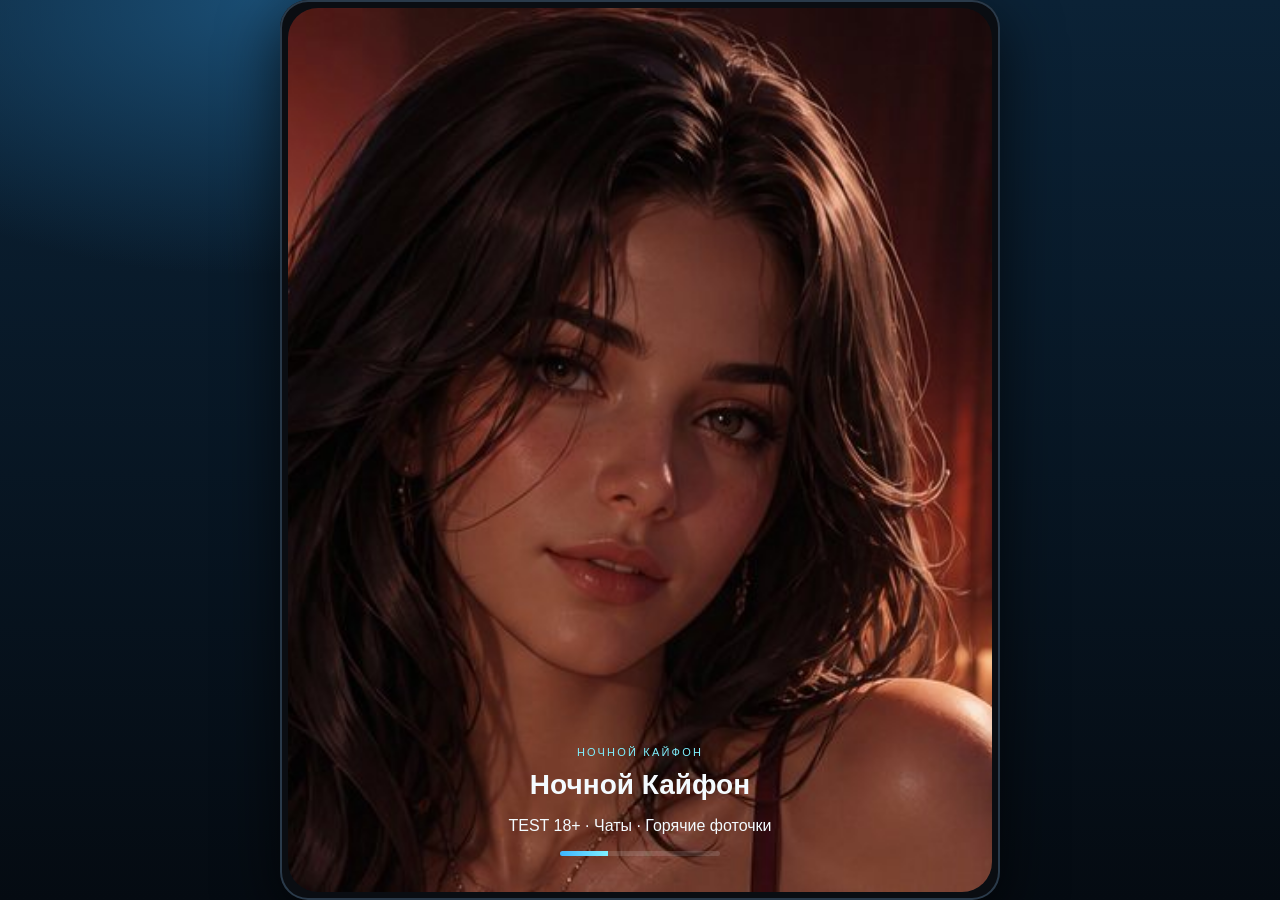
==== commit a6d6ddde: "Use relative ./asset paths and enlarge the KayPhone screen Game images now resolve from the HTML fol" ====
--- a/game/index.html
+++ b/game/index.html
@@ -36,7 +36,7 @@
   width: 100%; height: 100%; margin: 0 auto;
   max-width: min(100vw, calc(100vh * 2));
   max-height: min(100vh, calc(100vw * 2));
-  display: flex; align-items: center; justify-content: center;
+  display: flex; align-items: stretch; justify-content: center;
   background:
     radial-gradient(900px 500px at 20% 0%, #1a4d73 0%, transparent 55%),
     linear-gradient(180deg, #0b2236, #050b12);
@@ -44,11 +44,11 @@
 .hidden { display: none !important; }
 
 .phone {
-  width: min(430px, 100%);
-  height: min(100%, 900px);
+  width: min(720px, 100%);
+  height: 100%;
   background: #0a0d12;
-  border-radius: 40px;
-  padding: 11px;
+  border-radius: 28px;
+  padding: 8px;
   box-shadow: 0 20px 60px #000a, inset 0 0 0 2px #2a3a4a;
   display: flex; flex-direction: column;
 }
@@ -102,11 +102,11 @@
 .scroll::-webkit-scrollbar-thumb { background: rgba(80,190,255,.45); border-radius: 99px; }
 
 .home {
-  flex: 1; min-height: 0; background: #071018 url("assets/img/ui/home-wall.jpg") center/cover no-repeat;
+  flex: 1; min-height: 0; background: #071018 url("./assets/img/ui/home-wall.jpg") center/cover no-repeat;
   display: flex; flex-direction: column; padding: 18px 16px 10px;
 }
 .home-clock { text-align: center; color: #fff; text-shadow: 0 2px 12px #000a; padding: 8px 0 12px; }
-.home-clock .time { font-size: 58px; font-weight: 200; letter-spacing: 2px; line-height: 1; }
+.home-clock .time { font-size: 72px; font-weight: 200; letter-spacing: 2px; line-height: 1; }
 .home-clock .date { font-size: 15px; margin-top: 4px; opacity: .92; }
 .home-clock .greet { font-size: 13px; margin-top: 6px; color: #c6f4ff; }
 .home-notifs { display: flex; flex-direction: column; gap: 8px; margin: 4px 0 12px; }
@@ -121,9 +121,9 @@
   margin-top: auto; display: grid; grid-template-columns: 1fr 1fr; gap: 16px 12px; padding: 8px 8px 4px;
 }
 .app-ico { background: none; border: 0; display: flex; flex-direction: column; align-items: center; gap: 6px; position: relative; }
-.app-ico .ico-wrap { position: relative; width: 64px; height: 64px; }
+.app-ico .ico-wrap { position: relative; width: 76px; height: 76px; }
 .app-ico img {
-  width: 64px; height: 64px; border-radius: 16px; object-fit: cover;
+  width: 76px; height: 76px; border-radius: 18px; object-fit: cover;
   box-shadow: 0 8px 20px #0006; pointer-events: none;
 }
 .app-ico span { font-size: 11px; font-weight: 700; text-shadow: 0 1px 4px #000; text-align: center; line-height: 1.2; }
@@ -189,7 +189,7 @@
 .tg-head .avatar { width: 38px; height: 38px; border-width: 0; }
 .tg {
   flex: 1; min-height: 0; display: flex; flex-direction: column;
-  background: #0e1621 url("assets/img/ui/tg-wall.jpg") center/cover no-repeat;
+  background: #0e1621 url("./assets/img/ui/tg-wall.jpg") center/cover no-repeat;
 }
 .messages { display: flex; flex-direction: column; gap: 6px; padding: 8px 8px 12px; }
 .bubble {
@@ -242,7 +242,7 @@
 }
 .pause-card { text-align: center; }
 .img-zoom { width: 100%; border-radius: 12px; max-height: 58vh; object-fit: contain; pointer-events: none; }
-@media (max-width: 520px) {
+@media (max-width: 760px) {
   .phone { width: 100%; height: 100%; border-radius: 0; padding: 0; box-shadow: none; }
   .phone-screen { border-radius: 0; }
 }
@@ -257,7 +257,7 @@
         <div class="status"><span id="clock">21:14</span><span>KayPhone</span><span>▮▮▮</span></div>
         <div id="boot" class="boot">
           <div class="boot-glow"></div>
-          <img class="boot-hero" src="assets/img/hero.jpg" alt="">
+          <img class="boot-hero" src="./assets/img/hero.jpg" alt="">
           <div class="boot-copy">
             <p class="boot-kicker">ночной кайфон</p>
             <h1>Ночной Кайфон</h1>
@@ -339,196 +339,196 @@
   "PHOTOS": [
     {
       "id": "p01",
-      "src": "assets/img/photos/p01.jpg",
+      "src": "./assets/img/photos/p01.jpg",
       "price": 50,
       "title": "Утро в атласе",
       "hot": true
     },
     {
       "id": "p02",
-      "src": "assets/img/photos/p02.jpg",
+      "src": "./assets/img/photos/p02.jpg",
       "price": 50,
       "title": "Окно и город",
       "hot": true
     },
     {
       "id": "p03",
-      "src": "assets/img/photos/p03.jpg",
+      "src": "./assets/img/photos/p03.jpg",
       "price": 50,
       "title": "Золотое зеркало",
       "hot": true
     },
     {
       "id": "p04",
-      "src": "assets/img/photos/p04.jpg",
+      "src": "./assets/img/photos/p04.jpg",
       "price": 50,
       "title": "Неон и сирень",
       "hot": true
     },
     {
       "id": "p05",
-      "src": "assets/img/photos/p05.jpg",
+      "src": "./assets/img/photos/p05.jpg",
       "price": 50,
       "title": "Балкон ночью",
       "hot": true
     },
     {
       "id": "p06",
-      "src": "assets/img/photos/p06.jpg",
+      "src": "./assets/img/photos/p06.jpg",
       "price": 50,
       "title": "Закат на пляже",
       "hot": true
     },
     {
       "id": "p07",
-      "src": "assets/img/photos/p07.jpg",
+      "src": "./assets/img/photos/p07.jpg",
       "price": 50,
       "title": "Бассейн",
       "hot": true
     },
     {
       "id": "p08",
-      "src": "assets/img/photos/p08.jpg",
+      "src": "./assets/img/photos/p08.jpg",
       "price": 50,
       "title": "Белый шёлк",
       "hot": true
     },
     {
       "id": "p09",
-      "src": "assets/img/photos/p09.jpg",
+      "src": "./assets/img/photos/p09.jpg",
       "price": 50,
       "title": "Бордо",
       "hot": true
     },
     {
       "id": "p10",
-      "src": "assets/img/photos/p10.jpg",
+      "src": "./assets/img/photos/p10.jpg",
       "price": 50,
       "title": "Цветы у окна",
       "hot": true
     },
     {
       "id": "p11",
-      "src": "assets/img/photos/p11.jpg",
+      "src": "./assets/img/photos/p11.jpg",
       "price": 50,
       "title": "Рассвет у моря",
       "hot": true
     },
     {
       "id": "p12",
-      "src": "assets/img/photos/p12.jpg",
+      "src": "./assets/img/photos/p12.jpg",
       "price": 50,
       "title": "Палуба",
       "hot": true
     },
     {
       "id": "p13",
-      "src": "assets/img/photos/p13.jpg",
+      "src": "./assets/img/photos/p13.jpg",
       "price": 50,
       "title": "Студия",
       "hot": true
     },
     {
       "id": "p14",
-      "src": "assets/img/photos/p14.jpg",
+      "src": "./assets/img/photos/p14.jpg",
       "price": 50,
       "title": "Постель и свет",
       "hot": true
     },
     {
       "id": "p15",
-      "src": "assets/img/photos/p15.jpg",
+      "src": "./assets/img/photos/p15.jpg",
       "price": 50,
       "title": "Крыша",
       "hot": true
     },
     {
       "id": "p16",
-      "src": "assets/img/photos/p16.jpg",
+      "src": "./assets/img/photos/p16.jpg",
       "price": 50,
       "title": "Терраса",
       "hot": true
     },
     {
       "id": "p17",
-      "src": "assets/img/photos/p17.jpg",
+      "src": "./assets/img/photos/p17.jpg",
       "price": 50,
       "title": "Тихий дом",
       "hot": true
     },
     {
       "id": "p18",
-      "src": "assets/img/photos/p18.jpg",
+      "src": "./assets/img/photos/p18.jpg",
       "price": 50,
       "title": "Красный вечер",
       "hot": true
     },
     {
       "id": "p19",
-      "src": "assets/img/photos/p19.jpg",
+      "src": "./assets/img/photos/p19.jpg",
       "price": 50,
       "title": "Спа",
       "hot": true
     },
     {
       "id": "p20",
-      "src": "assets/img/photos/p20.jpg",
+      "src": "./assets/img/photos/p20.jpg",
       "price": 50,
       "title": "Гирлянды",
       "hot": true
     },
     {
       "id": "p21",
-      "src": "assets/img/photos/p21.jpg",
+      "src": "./assets/img/photos/p21.jpg",
       "price": 50,
       "title": "Фонари на песке",
       "hot": true
     },
     {
       "id": "p22",
-      "src": "assets/img/photos/p22.jpg",
+      "src": "./assets/img/photos/p22.jpg",
       "price": 50,
       "title": "Камера на крыше",
       "hot": true
     },
     {
       "id": "p23",
-      "src": "assets/img/photos/p23.jpg",
+      "src": "./assets/img/photos/p23.jpg",
       "price": 50,
       "title": "После сцены",
       "hot": true
     },
     {
       "id": "p24",
-      "src": "assets/img/photos/p24.jpg",
+      "src": "./assets/img/photos/p24.jpg",
       "price": 50,
       "title": "Поле и закат",
       "hot": true
     },
     {
       "id": "p25",
-      "src": "assets/img/photos/p25.jpg",
+      "src": "./assets/img/photos/p25.jpg",
       "price": 50,
       "title": "Книга и лампа",
       "hot": true
     },
     {
       "id": "p26",
-      "src": "assets/img/photos/p26.jpg",
+      "src": "./assets/img/photos/p26.jpg",
       "price": 50,
       "title": "Дождь на стекле",
       "hot": true
     },
     {
       "id": "p27",
-      "src": "assets/img/photos/p27.jpg",
+      "src": "./assets/img/photos/p27.jpg",
       "price": 50,
       "title": "Утро у воды",
       "hot": true
     },
     {
       "id": "p28",
-      "src": "assets/img/photos/p28.jpg",
+      "src": "./assets/img/photos/p28.jpg",
       "price": 50,
       "title": "Изумруд",
       "hot": true
@@ -538,7 +538,7 @@
     {
       "id": "poshly",
       "title": "Насколько ты пошлый?",
-      "cover": "assets/img/photos/p01.jpg",
+      "cover": "./assets/img/photos/p01.jpg",
       "reward": 20,
       "questions": 15,
       "results": [
@@ -884,7 +884,7 @@
     {
       "id": "open",
       "title": "Насколько ты открытый?",
-      "cover": "assets/img/photos/p05.jpg",
+      "cover": "./assets/img/photos/p05.jpg",
       "reward": 20,
       "questions": 15,
       "results": [
@@ -1230,7 +1230,7 @@
     {
       "id": "flirt",
       "title": "Насколько ты смелый во флирте?",
-      "cover": "assets/img/photos/p02.jpg",
+      "cover": "./assets/img/photos/p02.jpg",
       "reward": 20,
       "questions": 15,
       "results": [
@@ -1576,7 +1576,7 @@
     {
       "id": "dates",
       "title": "Твой стиль свиданий",
-      "cover": "assets/img/photos/p06.jpg",
+      "cover": "./assets/img/photos/p06.jpg",
       "reward": 20,
       "questions": 15,
       "results": [
@@ -1922,7 +1922,7 @@
     {
       "id": "romantic",
       "title": "Насколько ты романтик",
-      "cover": "assets/img/photos/p10.jpg",
+      "cover": "./assets/img/photos/p10.jpg",
       "reward": 20,
       "questions": 15,
       "results": [
@@ -2268,7 +2268,7 @@
     {
       "id": "chatstyle",
       "title": "Какой ты в переписке",
-      "cover": "assets/img/photos/p08.jpg",
+      "cover": "./assets/img/photos/p08.jpg",
       "reward": 20,
       "questions": 15,
       "results": [
@@ -2614,7 +2614,7 @@
     {
       "id": "compliments",
       "title": "Какие комплименты тебе близки",
-      "cover": "assets/img/photos/p09.jpg",
+      "cover": "./assets/img/photos/p09.jpg",
       "reward": 20,
       "questions": 15,
       "results": [
@@ -2960,7 +2960,7 @@
     {
       "id": "care",
       "title": "Твой язык заботы",
-      "cover": "assets/img/photos/p11.jpg",
+      "cover": "./assets/img/photos/p11.jpg",
       "reward": 20,
       "questions": 15,
       "results": [
@@ -3306,7 +3306,7 @@
     {
       "id": "jealous",
       "title": "Насколько ты ревнивый",
-      "cover": "assets/img/photos/p15.jpg",
+      "cover": "./assets/img/photos/p15.jpg",
       "reward": 20,
       "questions": 15,
       "results": [
@@ -3652,7 +3652,7 @@
     {
       "id": "crush",
       "title": "Как ты влюбляешься",
-      "cover": "assets/img/photos/p14.jpg",
+      "cover": "./assets/img/photos/p14.jpg",
       "reward": 20,
       "questions": 15,
       "results": [
@@ -3998,7 +3998,7 @@
     {
       "id": "evening",
       "title": "Идеальный вечер вдвоём",
-      "cover": "assets/img/photos/p20.jpg",
+      "cover": "./assets/img/photos/p20.jpg",
       "reward": 20,
       "questions": 15,
       "results": [
@@ -4344,7 +4344,7 @@
     {
       "id": "chemistry",
       "title": "Какая химия тебе ближе",
-      "cover": "assets/img/photos/p22.jpg",
+      "cover": "./assets/img/photos/p22.jpg",
       "reward": 20,
       "questions": 15,
       "results": [
@@ -4697,7 +4697,7 @@
     {
       "id": "alisa",
       "age": 24,
-      "avatar": "assets/img/photos/alisa-01.jpg",
+      "avatar": "./assets/img/photos/alisa-01.jpg",
       "name": "Алиса",
       "job": "Бариста",
       "preview": "Я сейчас одна... напиши?"
@@ -4705,7 +4705,7 @@
     {
       "id": "mira",
       "age": 26,
-      "avatar": "assets/img/photos/mira-01.jpg",
+      "avatar": "./assets/img/photos/mira-01.jpg",
       "name": "Мира",
       "job": "Фотограф",
       "preview": "Поймала свет. Хочешь кадр?"
@@ -4713,7 +4713,7 @@
     {
       "id": "kira",
       "age": 25,
-      "avatar": "assets/img/photos/kira-01.jpg",
+      "avatar": "./assets/img/photos/kira-01.jpg",
       "name": "Кира",
       "job": "Тренер",
       "preview": "После тренировки энергия бьёт ключом"
@@ -4721,7 +4721,7 @@
     {
       "id": "lena",
       "age": 27,
-      "avatar": "assets/img/photos/lena-01.jpg",
+      "avatar": "./assets/img/photos/lena-01.jpg",
       "name": "Лена",
       "job": "Путешественница",
       "preview": "Закат на море. Жаль, тебя нет рядом"
@@ -4729,7 +4729,7 @@
     {
       "id": "nina",
       "age": 23,
-      "avatar": "assets/img/photos/nina-01.jpg",
+      "avatar": "./assets/img/photos/nina-01.jpg",
       "name": "Нина",
       "job": "Диджей",
       "preview": "Ночной сет закончился. Не спится"
@@ -4737,7 +4737,7 @@
     {
       "id": "eva",
       "age": 28,
-      "avatar": "assets/img/photos/eva-01.jpg",
+      "avatar": "./assets/img/photos/eva-01.jpg",
       "name": "Ева",
       "job": "Стилист",
       "preview": "Примеряю комплект. Оценишь?"
@@ -4745,7 +4745,7 @@
     {
       "id": "dasha",
       "age": 25,
-      "avatar": "assets/img/photos/dasha-01.jpg",
+      "avatar": "./assets/img/photos/dasha-01.jpg",
       "name": "Даша",
       "job": "Дизайнер",
       "preview": "Дома тихо. Составишь компанию?"
@@ -4753,7 +4753,7 @@
     {
       "id": "sofia",
       "age": 26,
-      "avatar": "assets/img/photos/sofia-01.jpg",
+      "avatar": "./assets/img/photos/sofia-01.jpg",
       "name": "София",
       "job": "Йога-инструктор",
       "preview": "Рассвет у океана. Дыши со мной"
@@ -4832,7 +4832,7 @@
     },
     {
       "her": "Держи кадр с веранды. Свет плохой, зато честно.",
-      "photo": "assets/img/photos/alisa-02.jpg"
+      "photo": "./assets/img/photos/alisa-02.jpg"
     },
     {
       "opts": [
@@ -4987,7 +4987,7 @@
     },
     {
       "her": "Ещё одно фото. Уже без веранды — свет лампы, я ближе.",
-      "photo": "assets/img/photos/alisa-03.jpg"
+      "photo": "./assets/img/photos/alisa-03.jpg"
     },
     {
       "opts": [
@@ -5235,7 +5235,7 @@
     },
     {
       "her": "Первый кадр. Скажи, что режет глаз, а что цепляет.",
-      "photo": "assets/img/photos/mira-02.jpg"
+      "photo": "./assets/img/photos/mira-02.jpg"
     },
     {
       "opts": [
@@ -5368,7 +5368,7 @@
     },
     {
       "her": "Хочу. Вот тот самый. Не для ленты.",
-      "photo": "assets/img/photos/mira-03.jpg"
+      "photo": "./assets/img/photos/mira-03.jpg"
     },
     {
       "opts": [
@@ -5682,7 +5682,7 @@
     },
     {
       "her": "Согласен или нет — вот фото после зала. Без фильтров, только пот и свет.",
-      "photo": "assets/img/photos/kira-01.jpg"
+      "photo": "./assets/img/photos/kira-01.jpg"
     },
     {
       "opts": [
@@ -5793,7 +5793,7 @@
     },
     {
       "her": "Слово телу: ещё кадр. Дома, уже спокойнее, но форма та же.",
-      "photo": "assets/img/photos/kira-02.jpg"
+      "photo": "./assets/img/photos/kira-02.jpg"
     },
     {
       "opts": [
@@ -5948,7 +5948,7 @@
     },
     {
       "her": "Вот у окна. Уже не зал. Уже я.",
-      "photo": "assets/img/photos/kira-03.jpg"
+      "photo": "./assets/img/photos/kira-03.jpg"
     },
     {
       "opts": [
@@ -6064,7 +6064,7 @@
     },
     {
       "her": "Себя. Закат честный, я тоже.",
-      "photo": "assets/img/photos/lena-02.jpg"
+      "photo": "./assets/img/photos/lena-02.jpg"
     },
     {
       "opts": [
@@ -6197,7 +6197,7 @@
     },
     {
       "her": "Ночь. Огни. Рубашка уже на стуле.",
-      "photo": "assets/img/photos/lena-03.jpg"
+      "photo": "./assets/img/photos/lena-03.jpg"
     },
     {
       "opts": [
@@ -6445,7 +6445,7 @@
     },
     {
       "her": "Лифт. Ночь. Я.",
-      "photo": "assets/img/photos/nina-02.jpg"
+      "photo": "./assets/img/photos/nina-02.jpg"
     },
     {
       "opts": [
@@ -6578,7 +6578,7 @@
     },
     {
       "her": "Остаюсь. Ещё кадр уже из квартиры, не из клуба.",
-      "photo": "assets/img/photos/nina-03.jpg"
+      "photo": "./assets/img/photos/nina-03.jpg"
     },
     {
       "opts": [
@@ -6755,7 +6755,7 @@
     },
     {
       "her": "Точка ночи. Не для сторис.",
-      "photo": "assets/img/photos/nina-01.jpg"
+      "photo": "./assets/img/photos/nina-01.jpg"
     },
     {
       "opts": [
@@ -6849,7 +6849,7 @@
     },
     {
       "her": "Роль: смотри. Это не «голо», это мода. Но мода на мне.",
-      "photo": "assets/img/photos/eva-02.jpg"
+      "photo": "./assets/img/photos/eva-02.jpg"
     },
     {
       "opts": [
@@ -6916,7 +6916,7 @@
     },
     {
       "her": "Шёлк. Смотри, как он держит свет. И меня.",
-      "photo": "assets/img/photos/eva-03.jpg"
+      "photo": "./assets/img/photos/eva-03.jpg"
     },
     {
       "opts": [
@@ -7049,7 +7049,7 @@
     },
     {
       "her": "Бонус можно. Третий кадр — у зеркала, уже не витрина, уже вечер дома.",
-      "photo": "assets/img/photos/eva-01.jpg"
+      "photo": "./assets/img/photos/eva-01.jpg"
     },
     {
       "opts": [
@@ -7209,7 +7209,7 @@
     },
     {
       "her": "Выбираешь дождь — держи кадр с подоконника.",
-      "photo": "assets/img/photos/dasha-02.jpg"
+      "photo": "./assets/img/photos/dasha-02.jpg"
     },
     {
       "opts": [
@@ -7320,7 +7320,7 @@
     },
     {
       "her": "Кивок: ещё фото. Уже с дивана, свет лампы, дождь сильнее.",
-      "photo": "assets/img/photos/dasha-03.jpg"
+      "photo": "./assets/img/photos/dasha-03.jpg"
     },
     {
       "opts": [
@@ -7431,7 +7431,7 @@
     },
     {
       "her": "Пожалуйста. Сонная, свитер, экран в темноте.",
-      "photo": "assets/img/photos/dasha-01.jpg"
+      "photo": "./assets/img/photos/dasha-01.jpg"
     },
     {
       "opts": [
@@ -7569,7 +7569,7 @@
     },
     {
       "her": "Женщину видишь? Тогда кадр. Рассвет честный.",
-      "photo": "assets/img/photos/sofia-02.jpg"
+      "photo": "./assets/img/photos/sofia-02.jpg"
     },
     {
       "opts": [
@@ -7658,7 +7658,7 @@
     },
     {
       "her": "После. Вода, окно, я без позы.",
-      "photo": "assets/img/photos/sofia-03.jpg"
+      "photo": "./assets/img/photos/sofia-03.jpg"
     },
     {
       "opts": [
@@ -7791,7 +7791,7 @@
     },
     {
       "her": "В чате: последний кадр утра — уже солнце выше, я улыбаюсь тебе, не океану.",
-      "photo": "assets/img/photos/sofia-01.jpg"
+      "photo": "./assets/img/photos/sofia-01.jpg"
     },
     {
       "opts": [
@@ -8027,8 +8027,8 @@
       const id = setInterval(() => {
         n++;
         if (window.YaGames) { clearInterval(id); resolve(true); }
-        else if (n > 20) { clearInterval(id); resolve(false); }
-      }, 80);
+        else if (n > 50) { clearInterval(id); resolve(false); }
+      }, 100);
     });
     const has = await waitYa();
     if (!has) {
@@ -8218,6 +8218,7 @@
 
   async start() {
     await Platform.init();
+    Platform.lang();
     this.lang = "ru";
     document.documentElement.lang = "ru";
     this.loadLocal();
@@ -8411,22 +8412,22 @@
       <div class="home-notifs">${notif}</div>
       <div class="home-grid">
         <button class="app-ico" data-k="1" onclick="Game.showTests()">
-          <span class="ico-wrap"><img src="assets/img/ui/app-test.jpg" alt=""></span>
+          <span class="ico-wrap"><img src="./assets/img/ui/app-test.jpg" alt=""></span>
           <span>TEST 18+</span>
         </button>
         <button class="app-ico" data-k="1" onclick="Game.showPhotos()">
-          <span class="ico-wrap"><img src="assets/img/ui/app-photos.jpg" alt=""></span>
+          <span class="ico-wrap"><img src="./assets/img/ui/app-photos.jpg" alt=""></span>
           <span>Горячие<br>фоточки</span>
         </button>
         <button class="app-ico" data-k="1" onclick="Game.showChats()">
           <span class="ico-wrap">
-            <img src="assets/img/ui/app-chats.jpg" alt="">
+            <img src="./assets/img/ui/app-chats.jpg" alt="">
             ${unread ? `<span class="app-badge">${unread}</span>` : ""}
           </span>
           <span>Мои чаты</span>
         </button>
         <button class="app-ico" data-k="1" onclick="Game.showProfile()">
-          <span class="ico-wrap"><img src="assets/img/ui/app-profile.jpg" alt=""></span>
+          <span class="ico-wrap"><img src="./assets/img/ui/app-profile.jpg" alt=""></span>
           <span>Мой профиль</span>
         </button>
       </div>
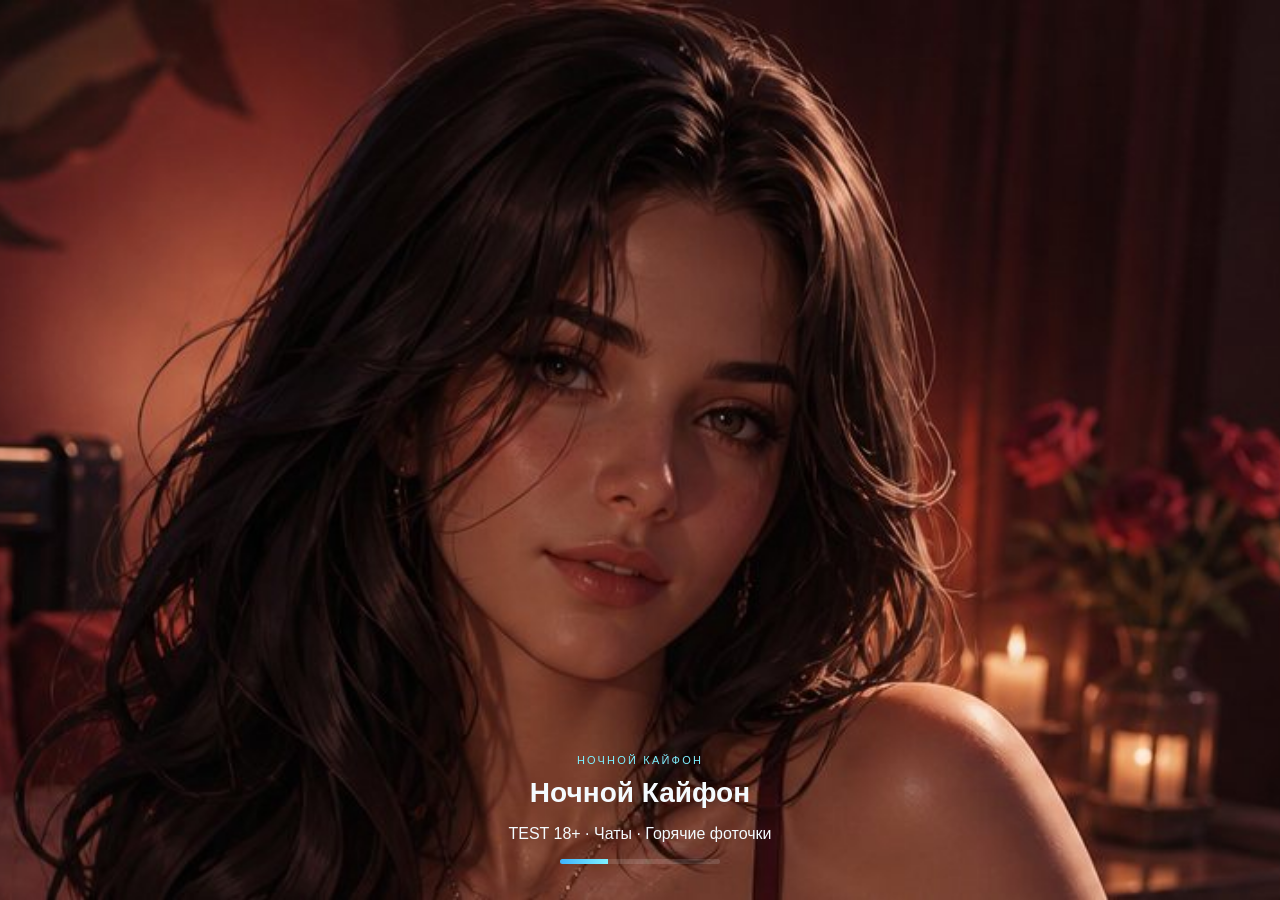
==== commit 8d2e7924: "Fill the play area with the KayPhone screen Stretch the phone chrome to the iframe edges so the game" ====
--- a/game/index.html
+++ b/game/index.html
@@ -44,16 +44,16 @@
 .hidden { display: none !important; }
 
 .phone {
-  width: min(720px, 100%);
+  width: 100%;
   height: 100%;
   background: #0a0d12;
-  border-radius: 28px;
-  padding: 8px;
-  box-shadow: 0 20px 60px #000a, inset 0 0 0 2px #2a3a4a;
+  border-radius: 0;
+  padding: 0;
+  box-shadow: none;
   display: flex; flex-direction: column;
 }
 .phone-screen {
-  flex: 1; min-height: 0; border-radius: 30px; overflow: hidden;
+  flex: 1; min-height: 0; border-radius: 0; overflow: hidden;
   background: #071018; display: flex; flex-direction: column; position: relative;
 }
 .status {
@@ -242,10 +242,6 @@
 }
 .pause-card { text-align: center; }
 .img-zoom { width: 100%; border-radius: 12px; max-height: 58vh; object-fit: contain; pointer-events: none; }
-@media (max-width: 760px) {
-  .phone { width: 100%; height: 100%; border-radius: 0; padding: 0; box-shadow: none; }
-  .phone-screen { border-radius: 0; }
-}
 
   </style>
   <script src="/sdk.js"></script>
